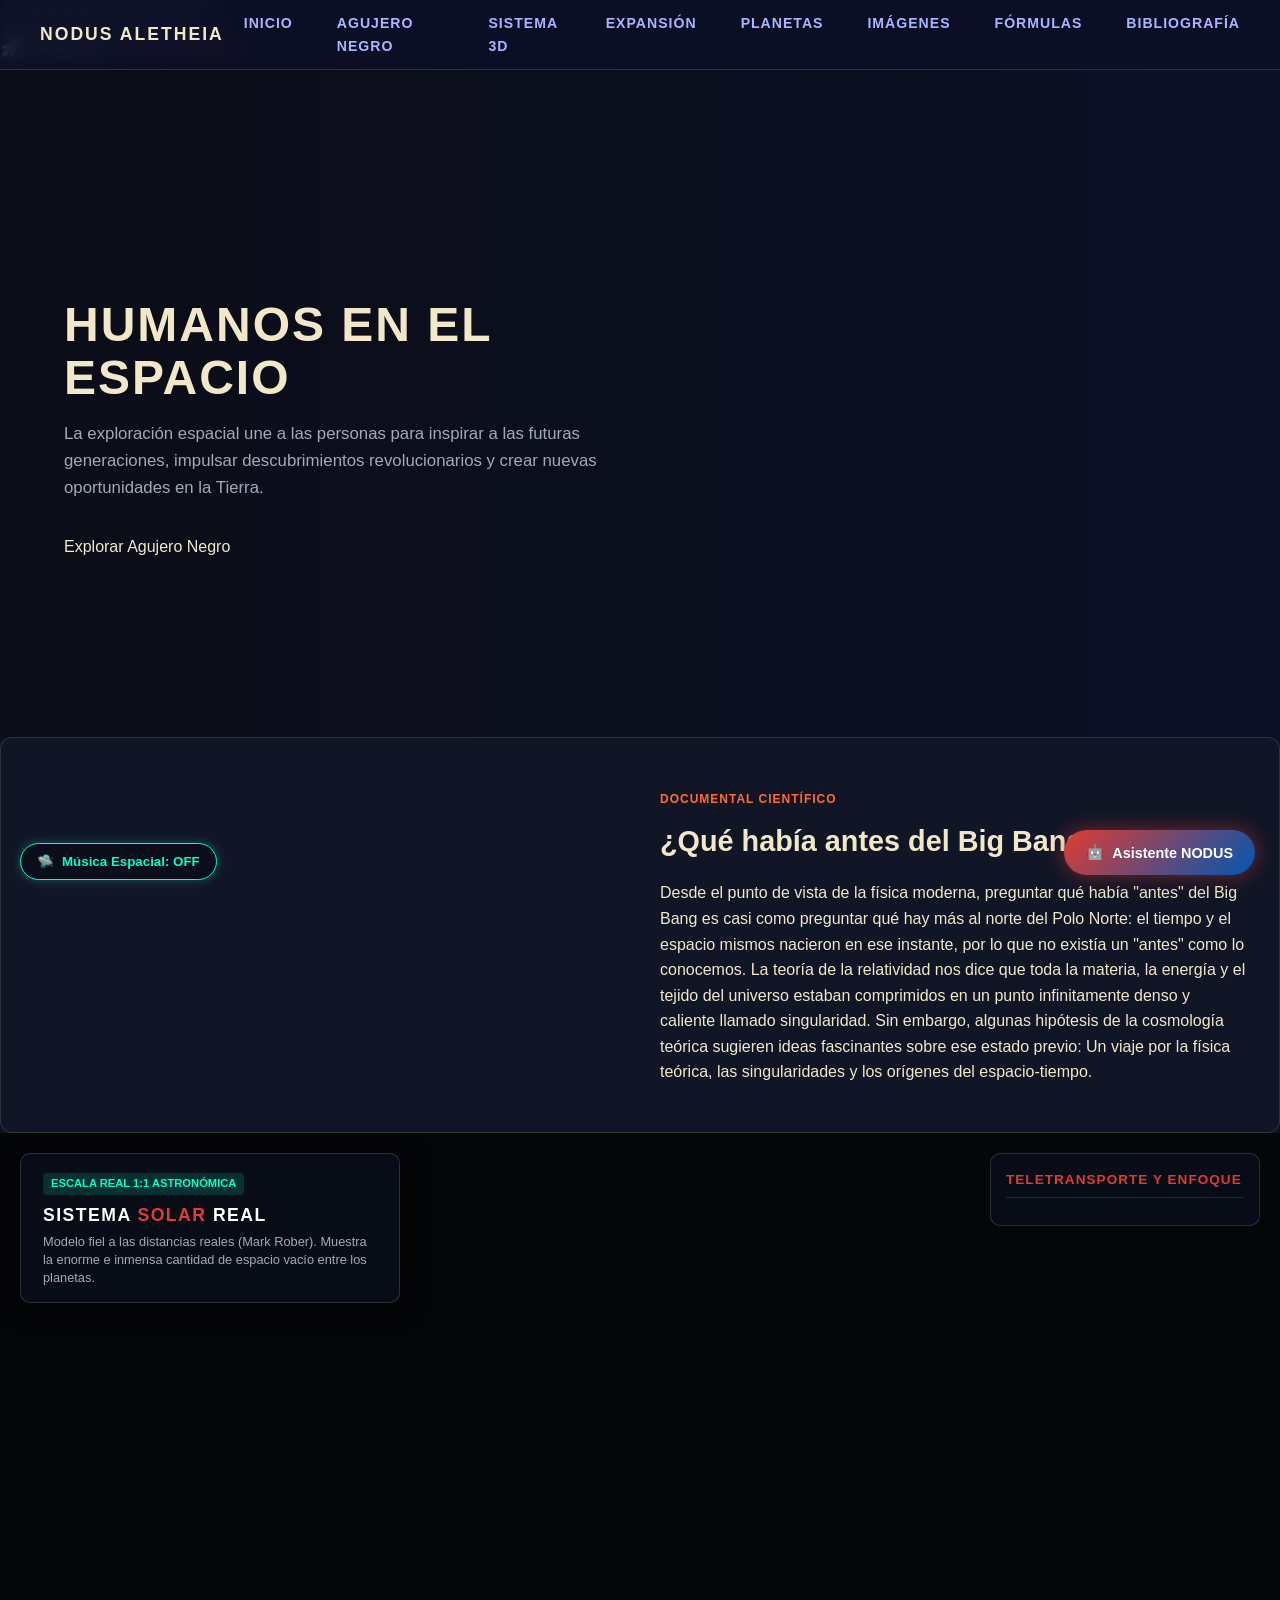
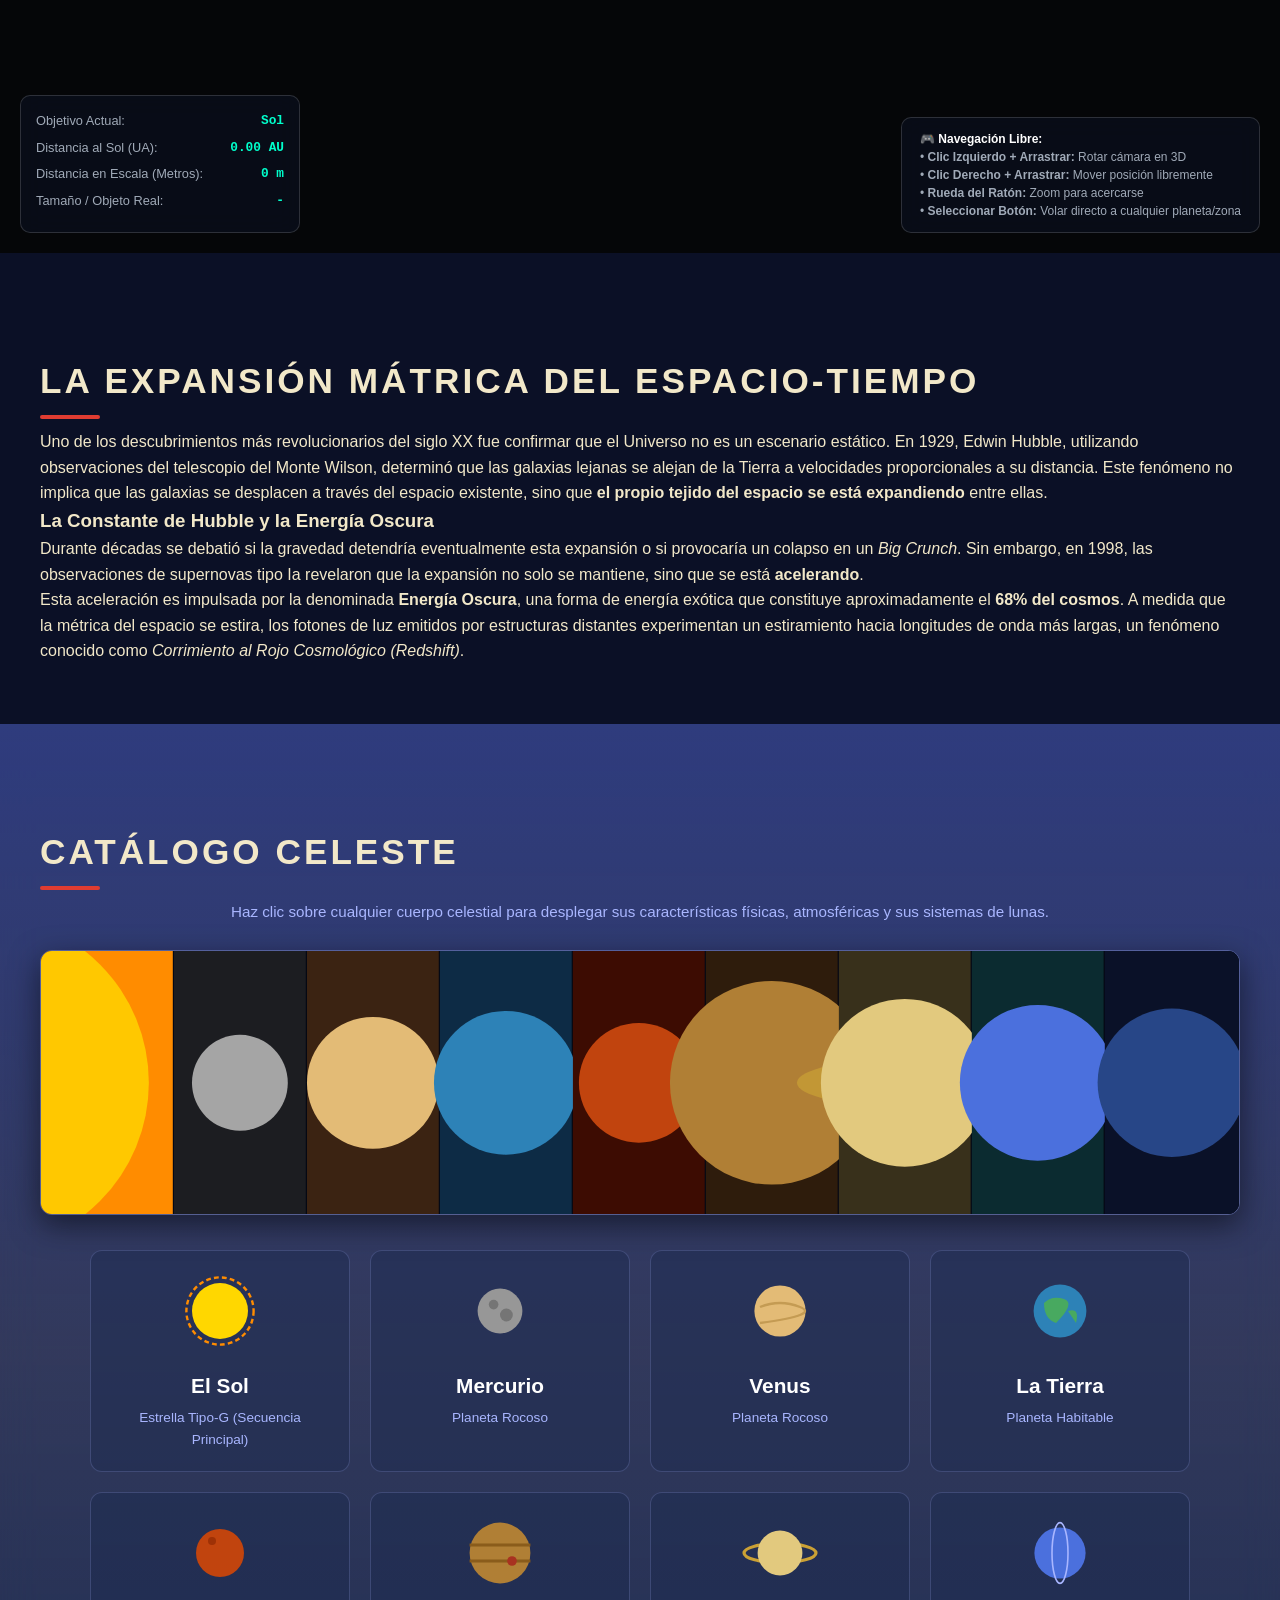
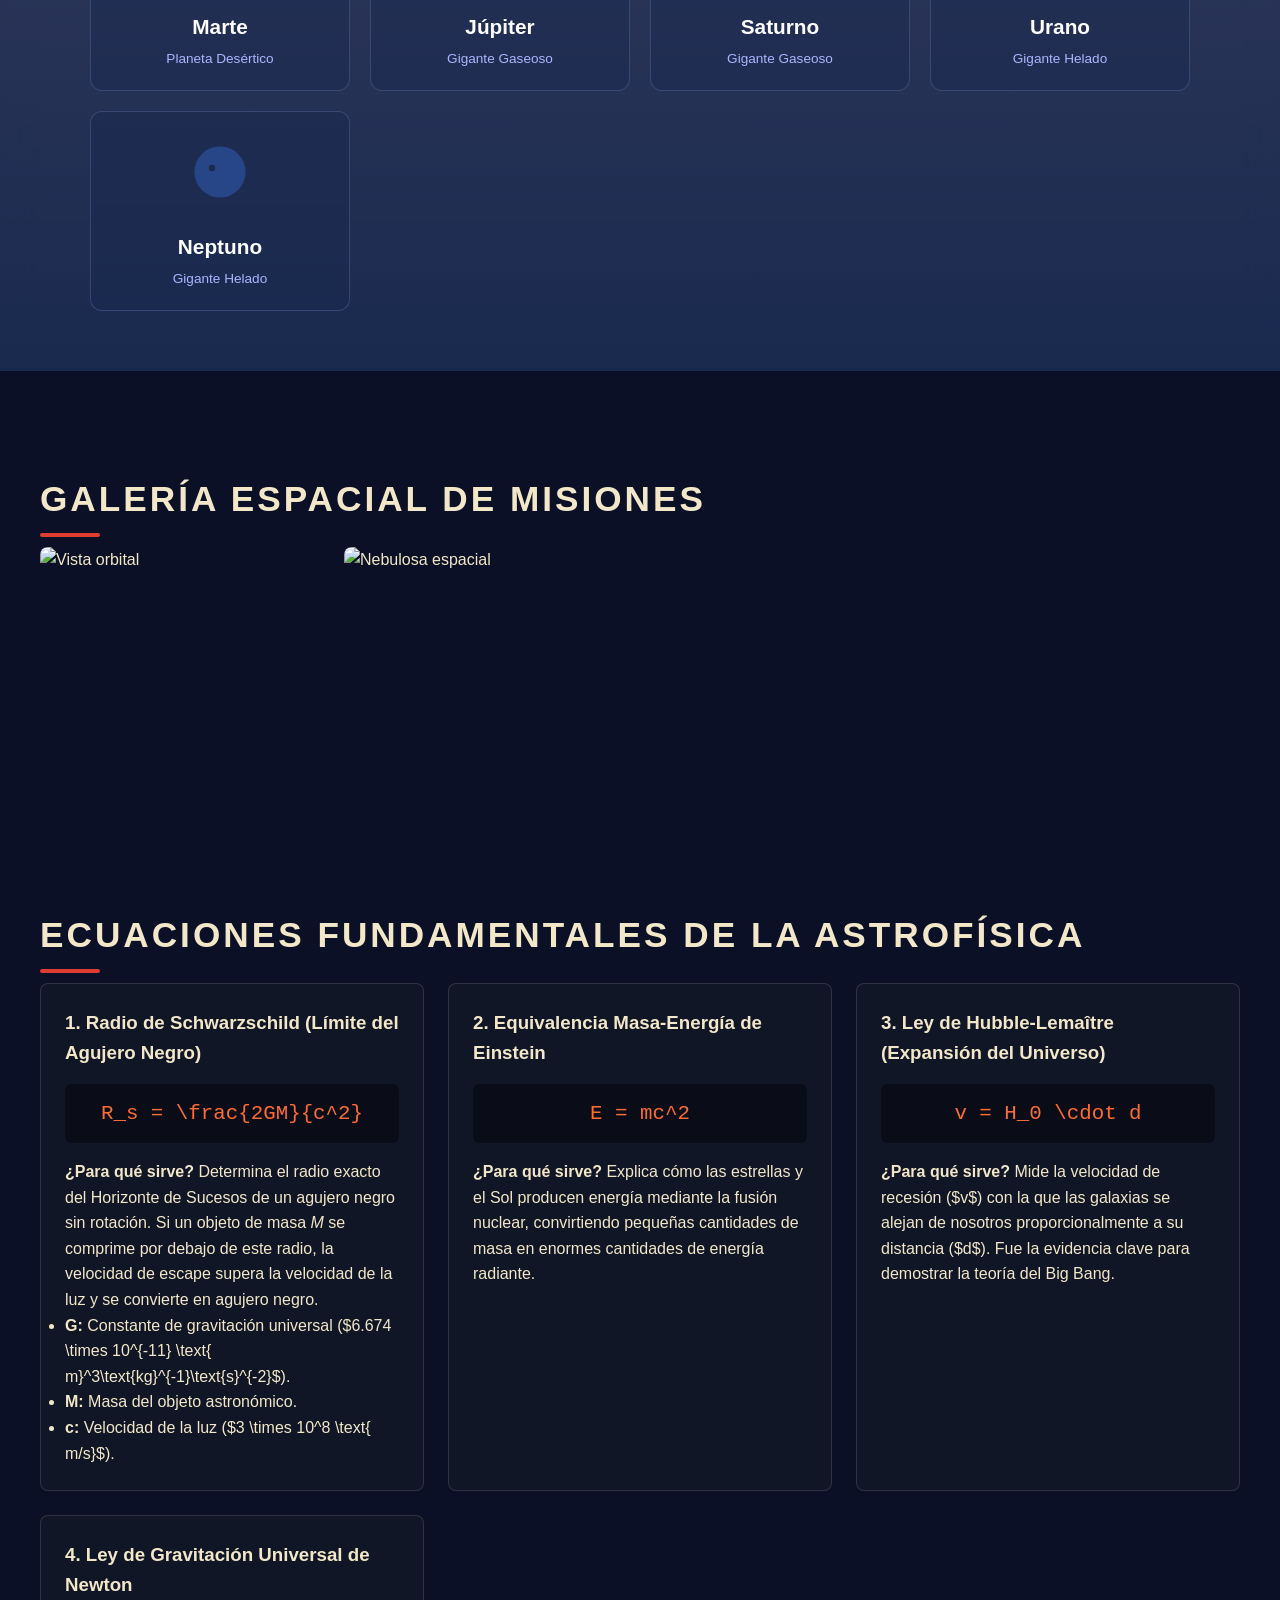
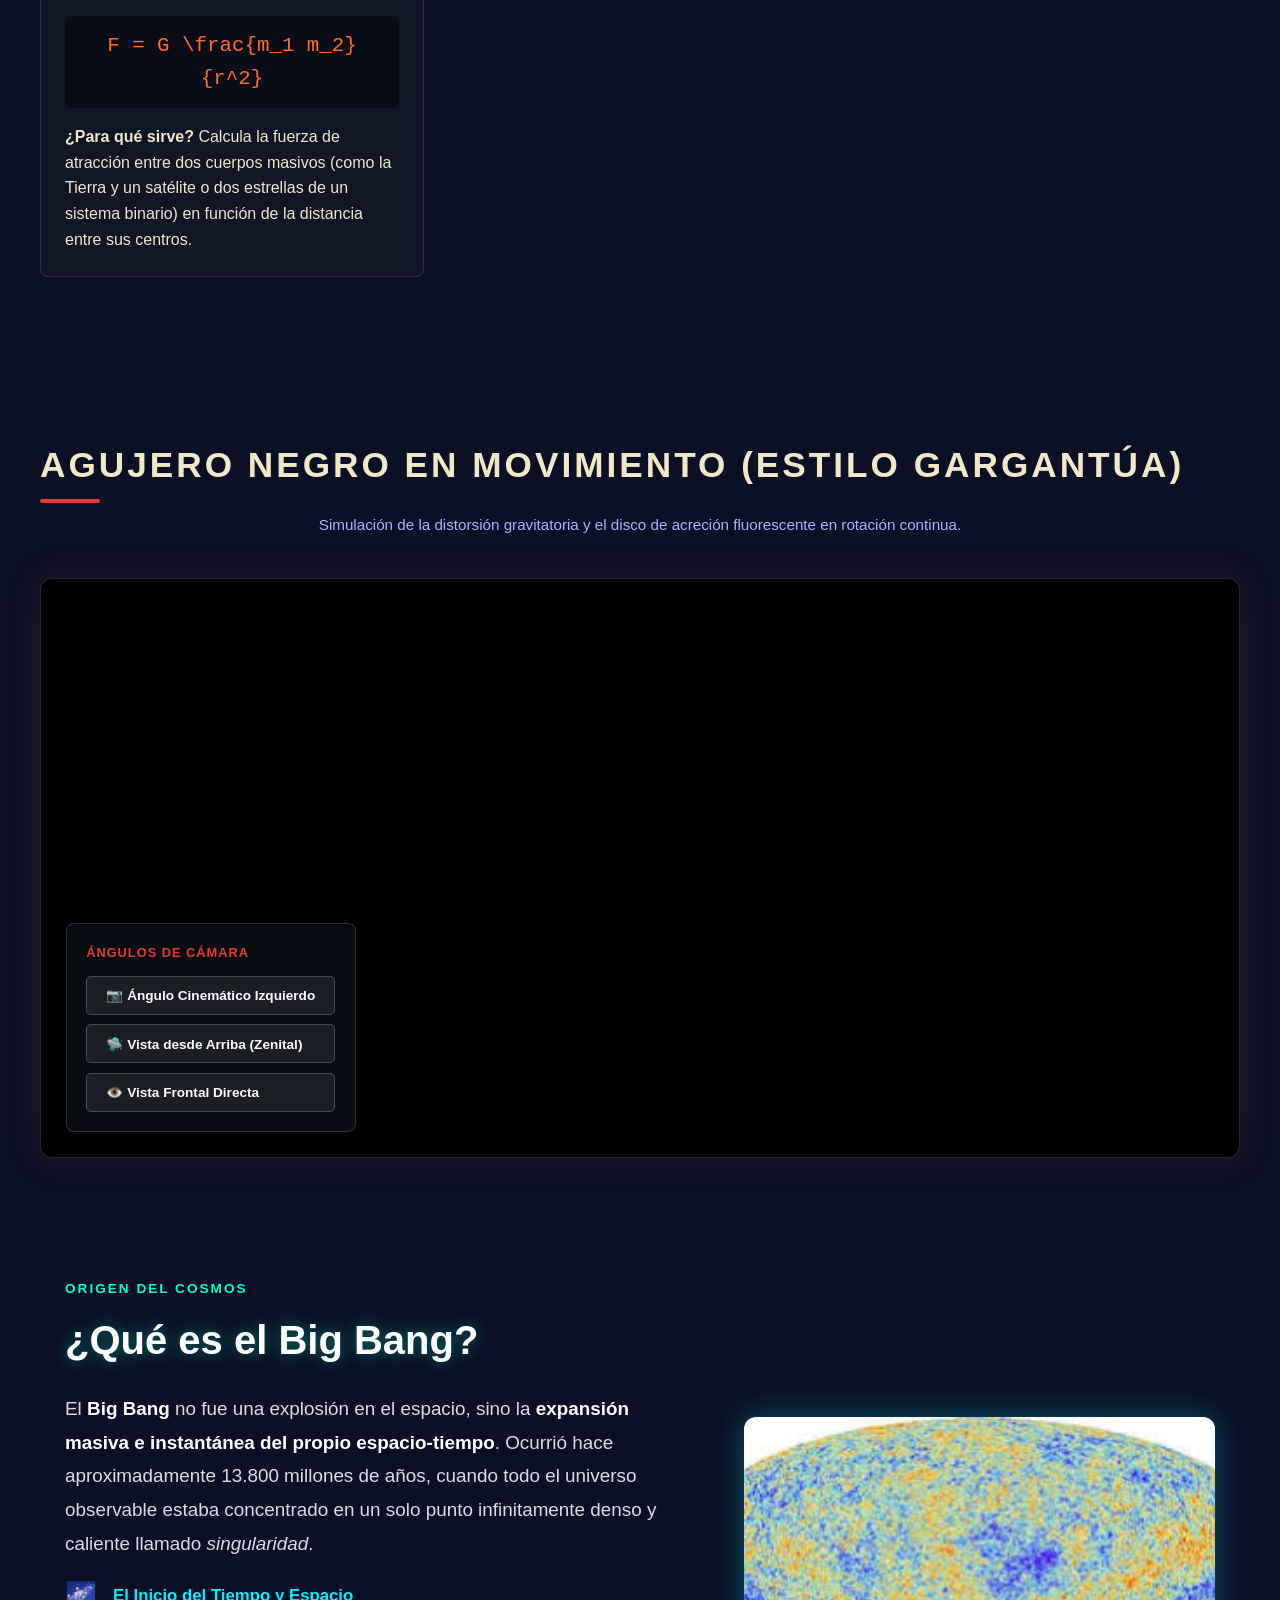
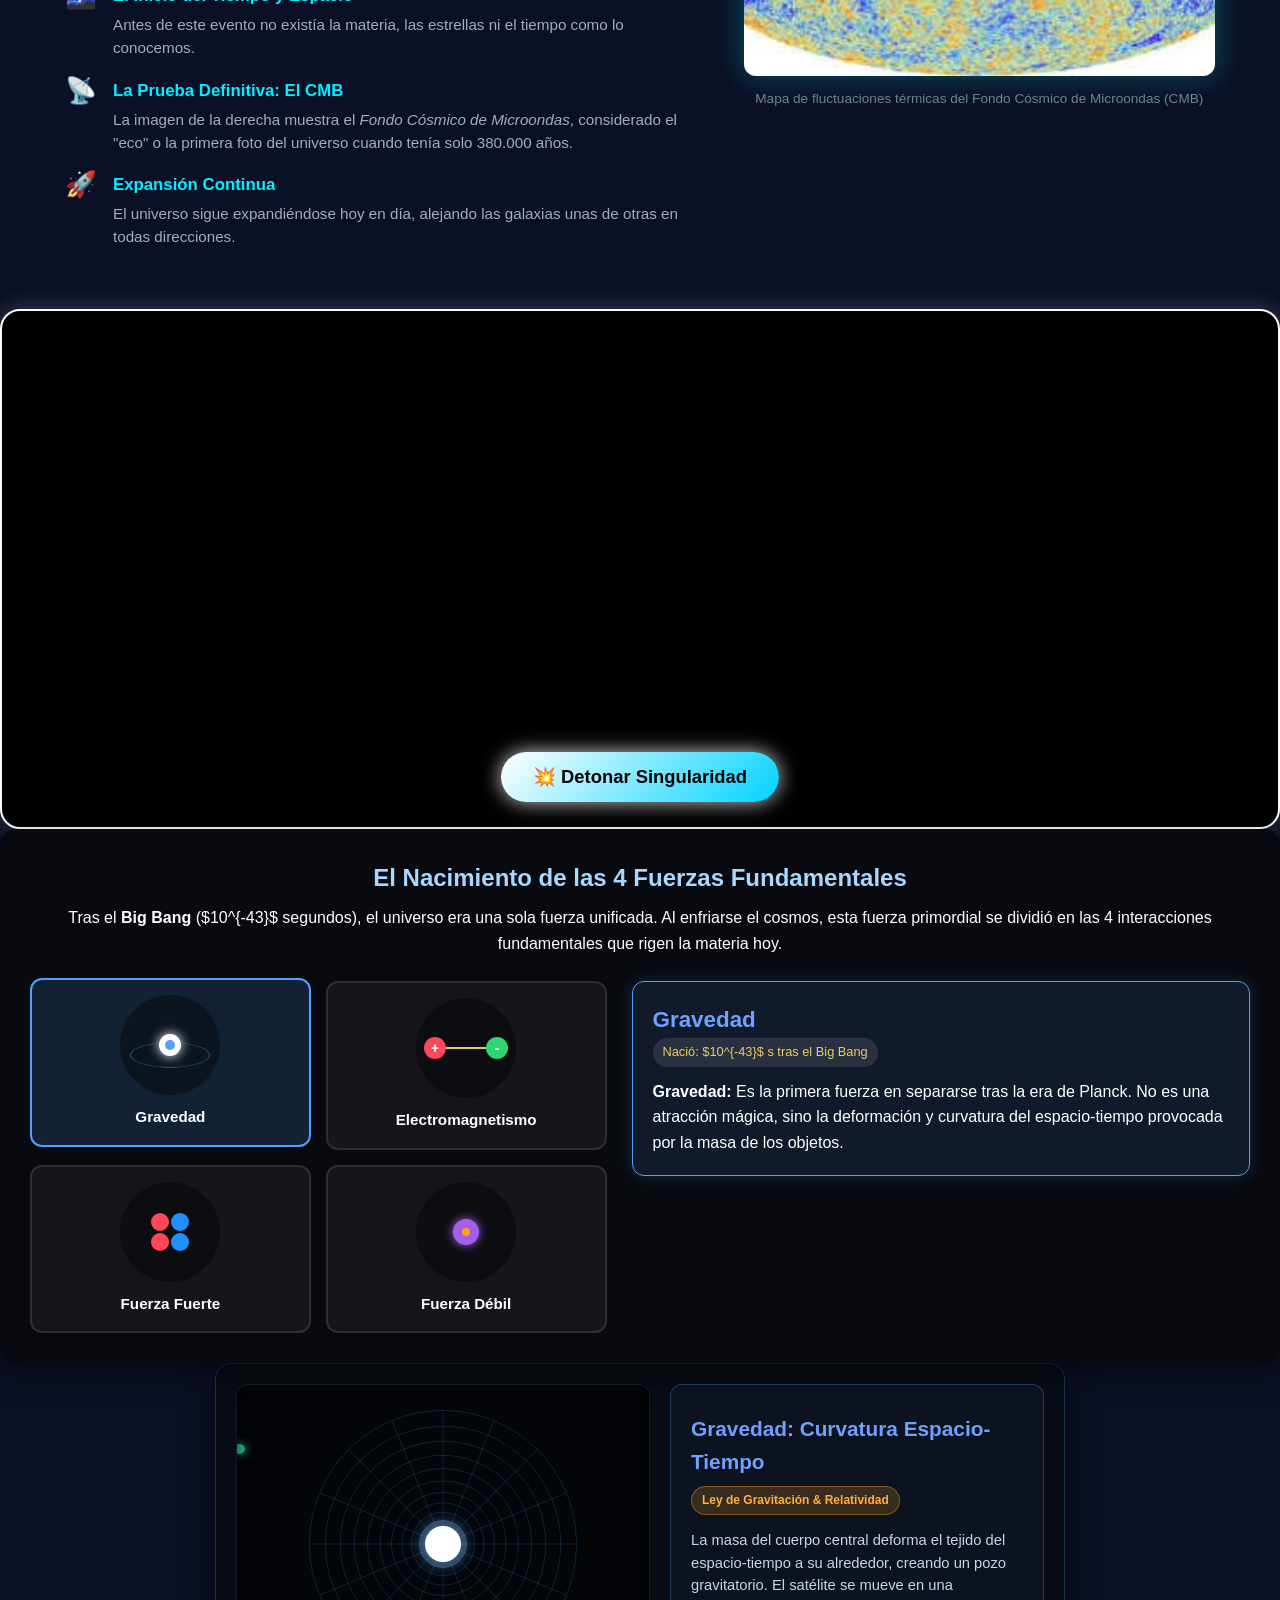
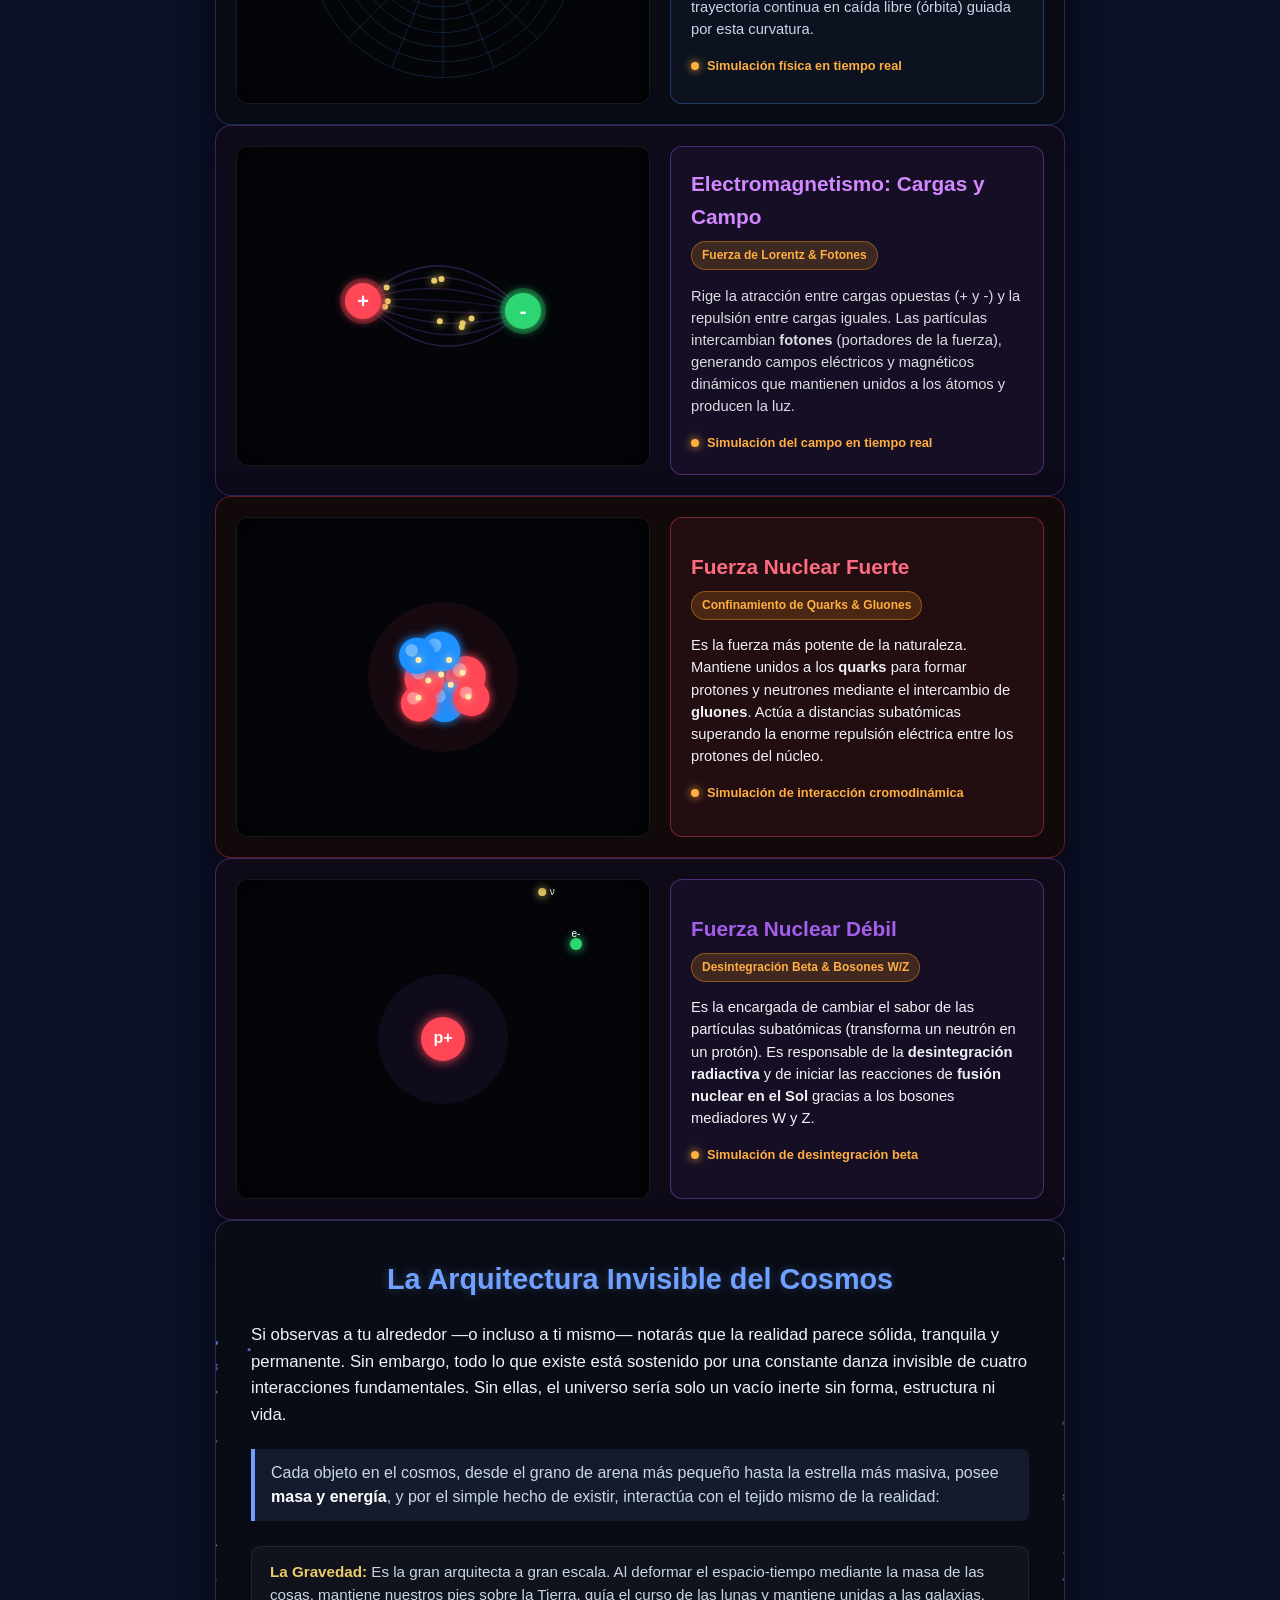
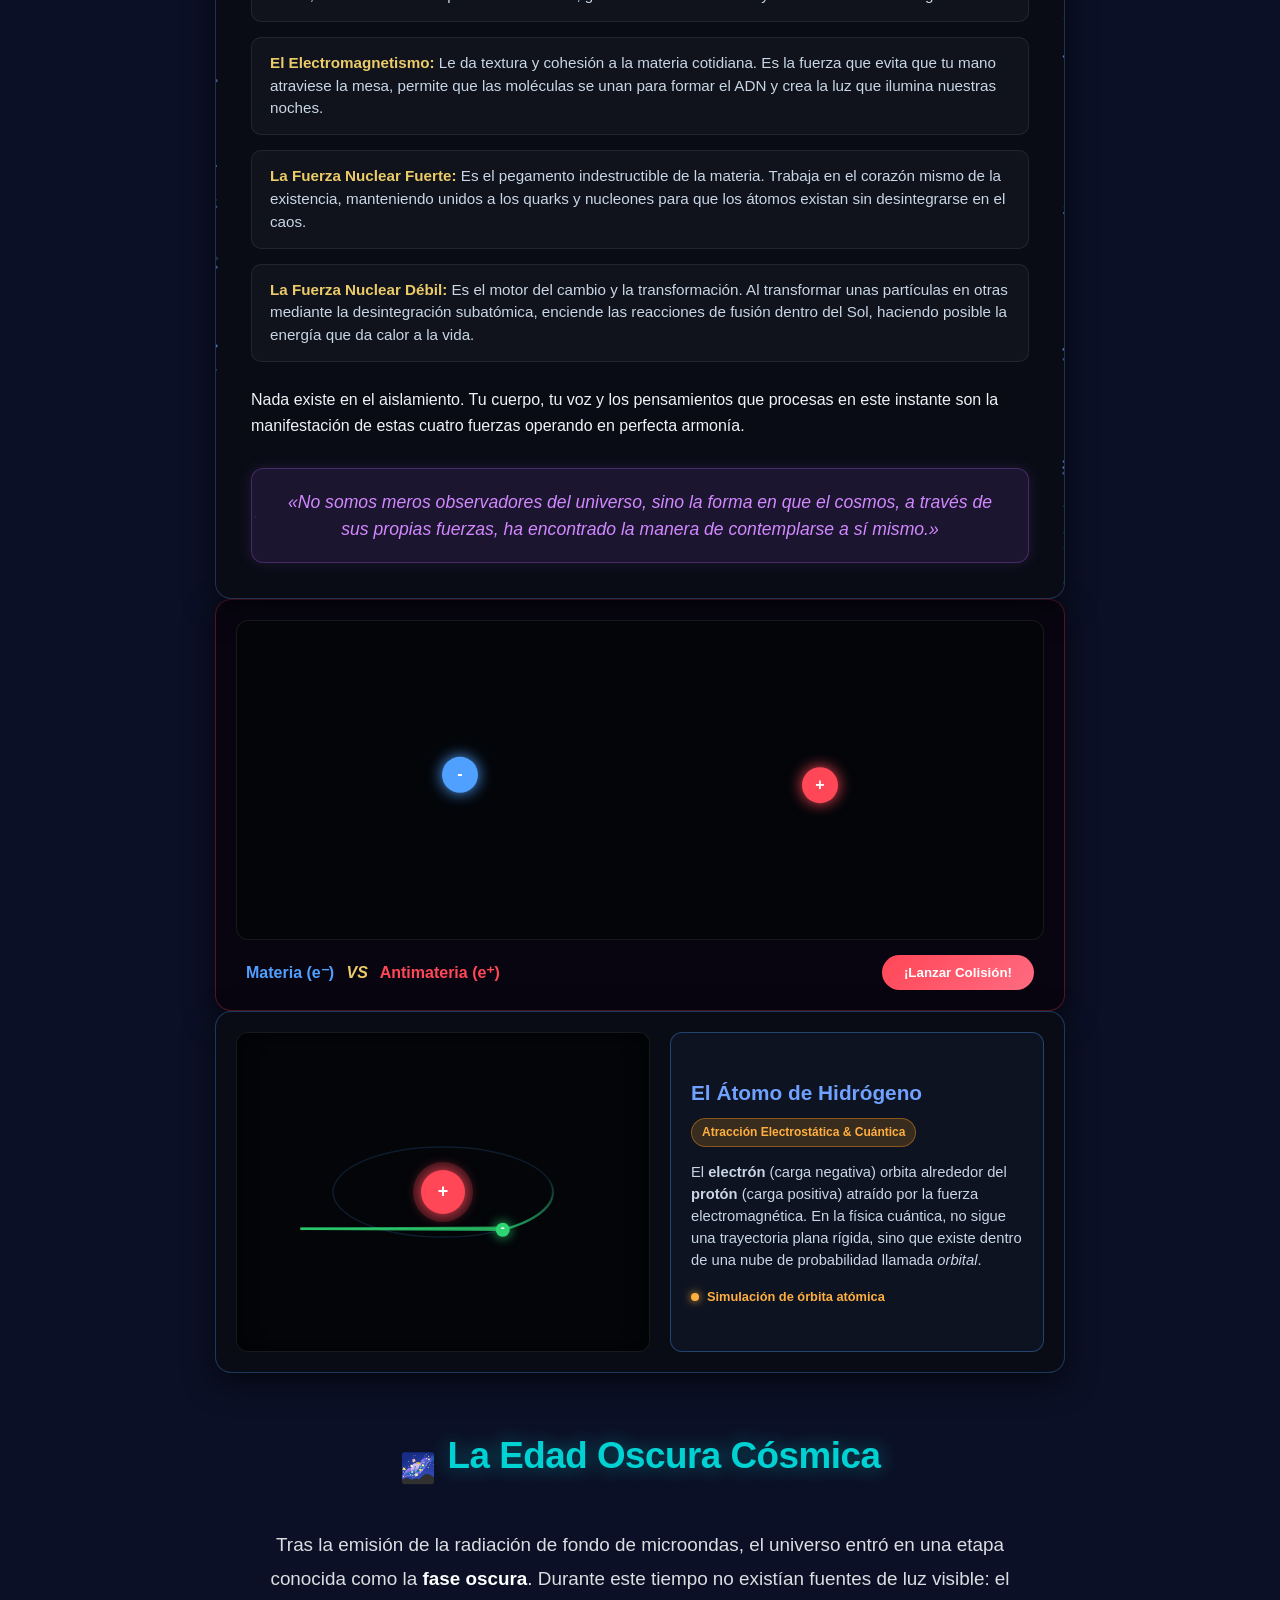
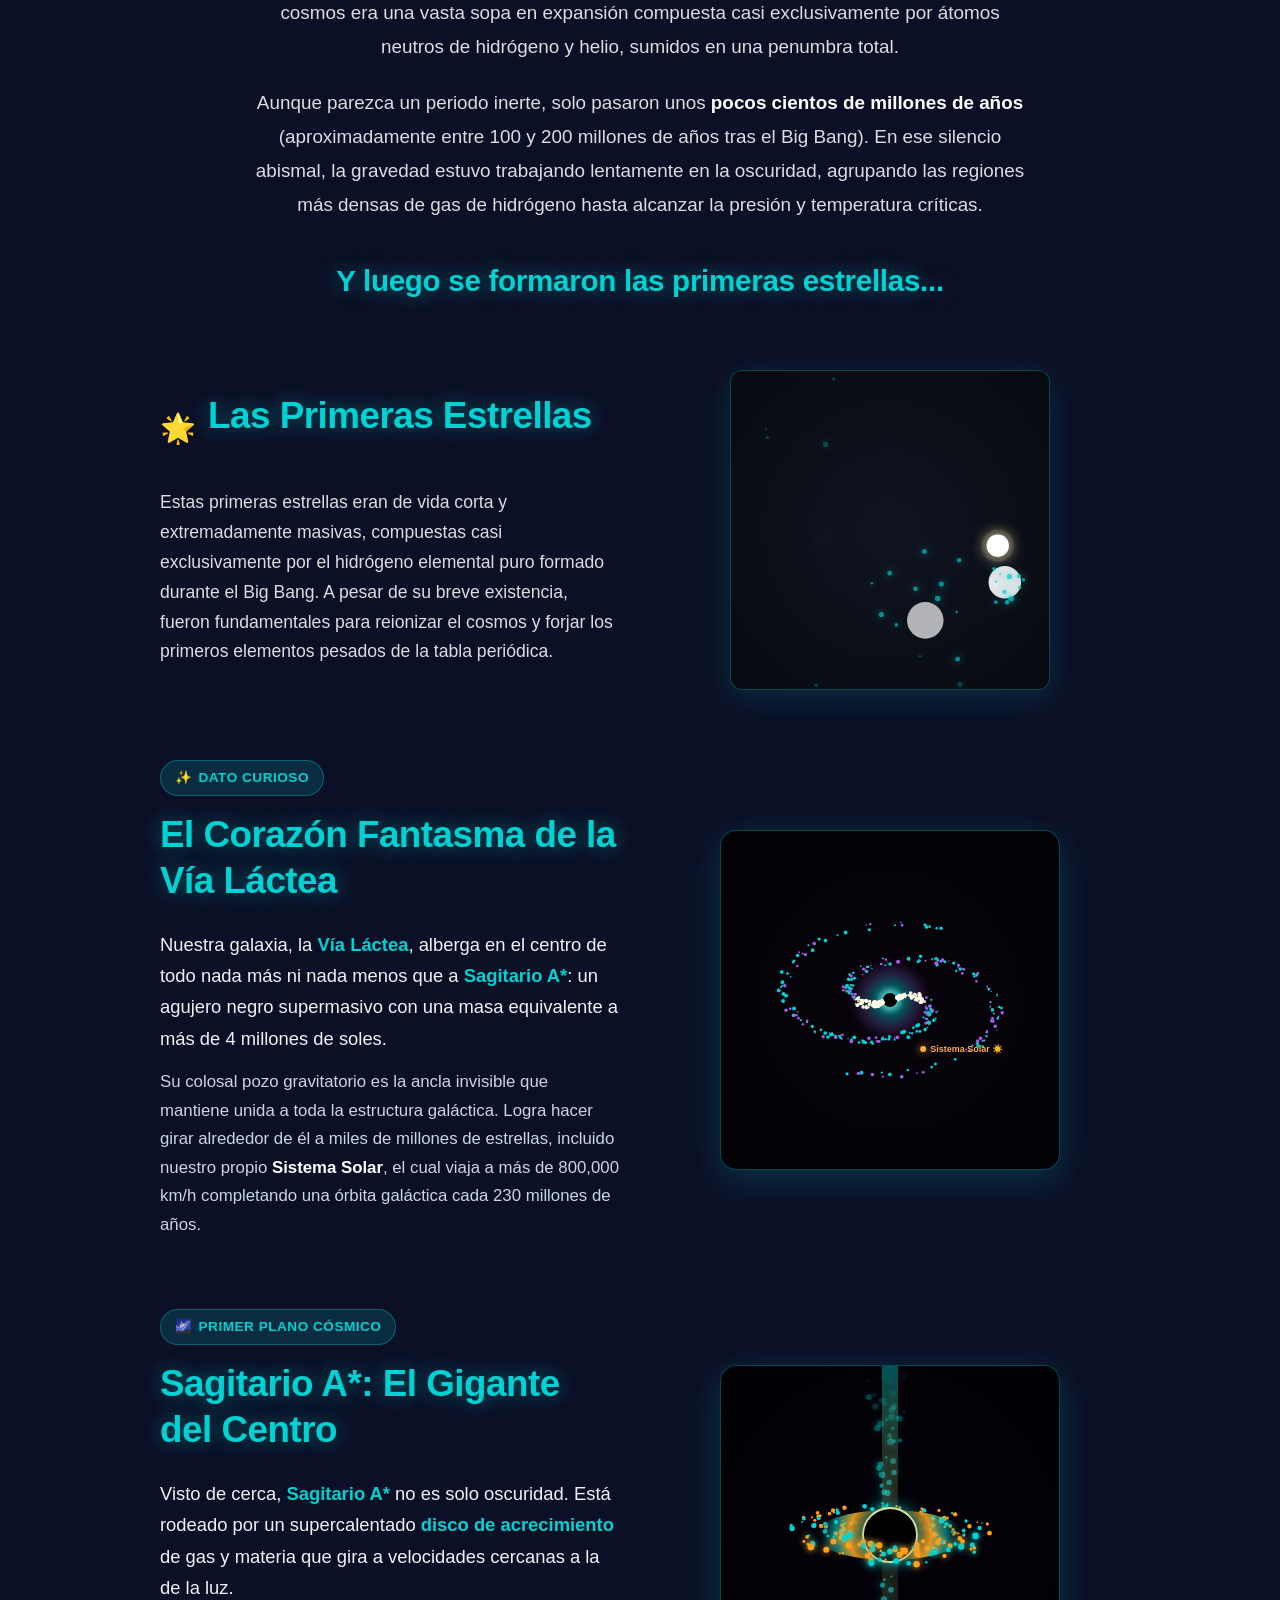
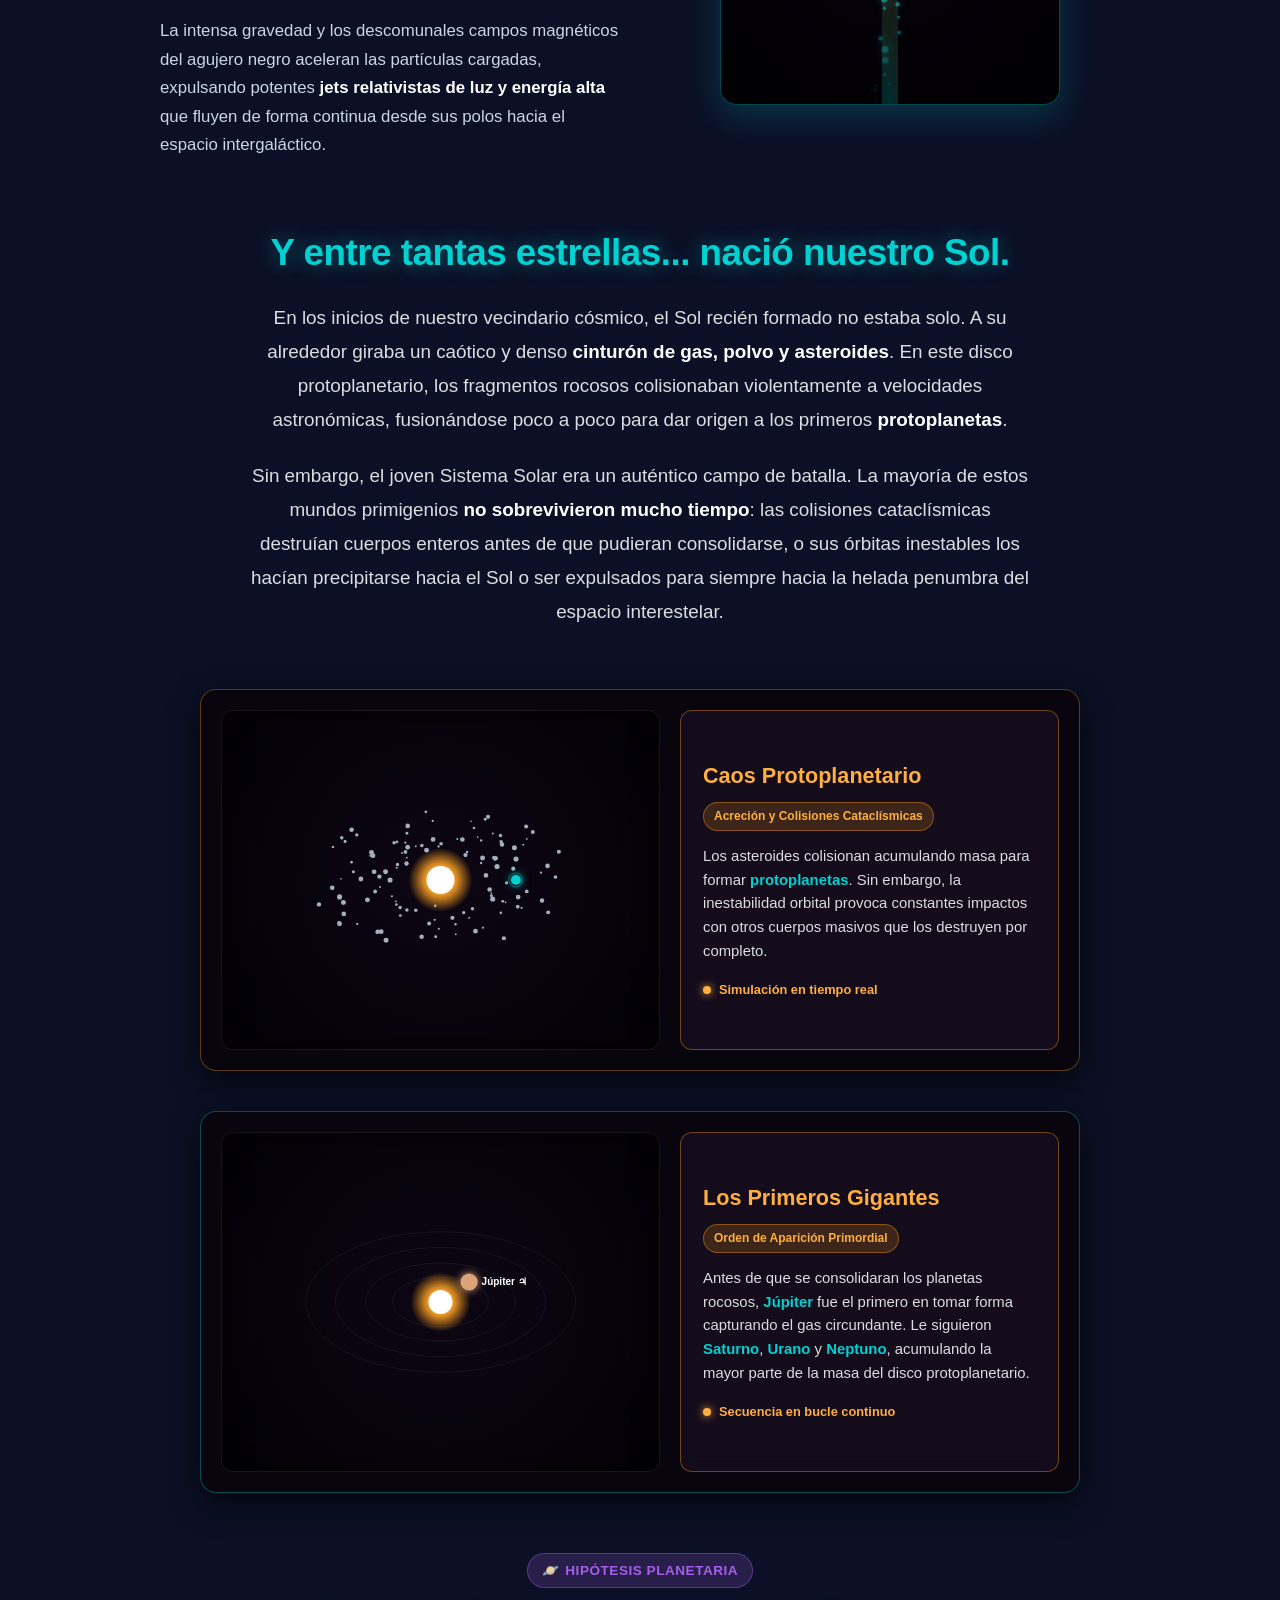
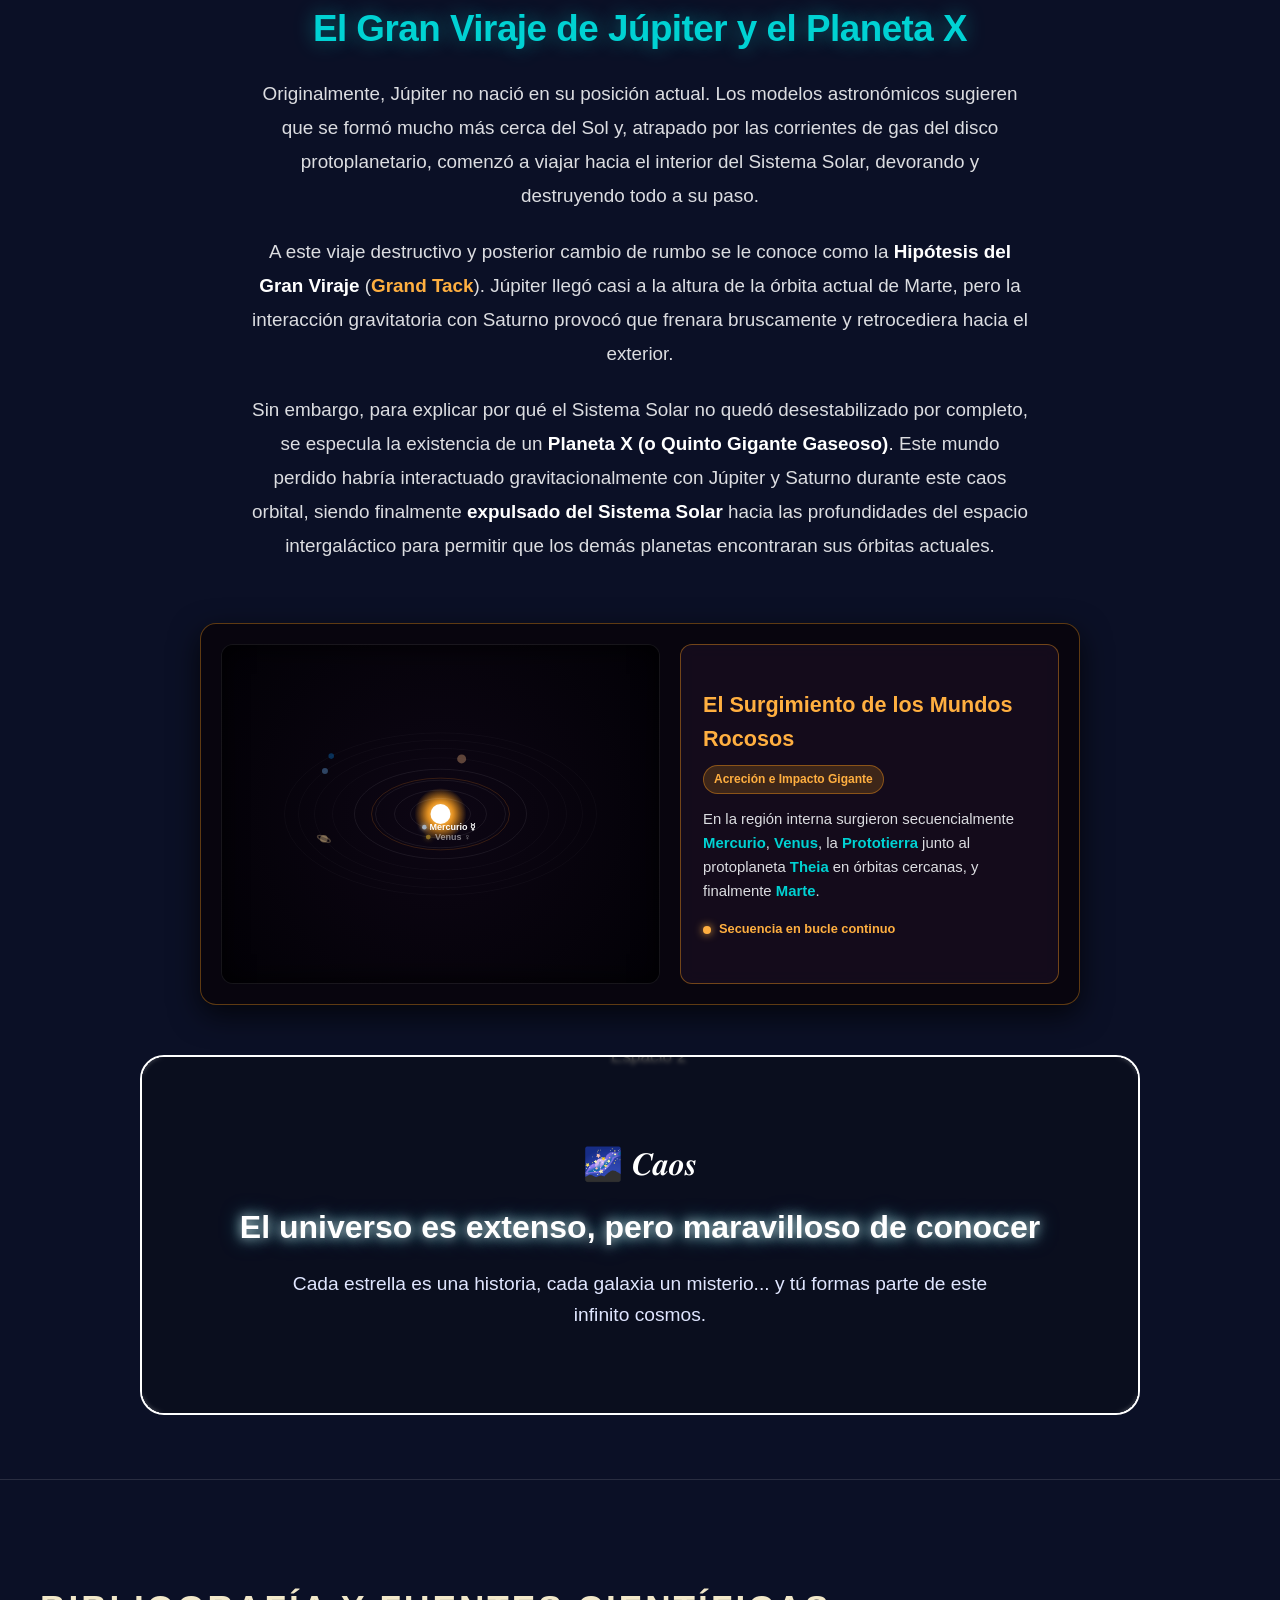
==== index.html @ 624ab4c7 "Add files via upload" ====
<!DOCTYPE html>
<html lang="es">
<head>
    <meta charset="UTF-8">
    <meta name="viewport" content="width=device-width, initial-scale=1.0">
    <title>Cosmos & Exploración del Sistema Solar | Universo Style</title>
    <link rel="stylesheet" href="style.css">
    
    <!-- Librerías Three.js para Simulaciones 3D -->
    <script src="https://cdnjs.cloudflare.com/ajax/libs/three.js/r128/three.min.js"></script>
    <script src="https://cdn.jsdelivr.net/npm/three@0.128.0/examples/js/controls/OrbitControls.js"></script>

    <style>
        /* Estilos integrados para la sección del Sistema Solar 3D a Escala */
        #sistema-solar-3d {
            position: relative;
            width: 100%;
            height: 80vh;
            background-color: #050608;
            overflow: hidden;
        }

        #webgl-container {
            width: 100%;
            height: 100%;
            position: absolute;
            top: 0;
            left: 0;
            z-index: 1;
        }

        .hud-header {
            position: absolute;
            top: 20px;
            left: 20px;
            z-index: 10;
            background: rgba(10, 14, 26, 0.88);
            backdrop-filter: blur(12px);
            border: 1px solid rgba(255, 255, 255, 0.15);
            padding: 15px 22px;
            border-radius: 10px;
            box-shadow: 0 0 30px rgba(0, 0, 0, 0.8);
            max-width: 380px;
        }

        .hud-header h2 {
            font-size: 1.1rem;
            font-weight: 800;
            letter-spacing: 1.5px;
            text-transform: uppercase;
            color: #fff;
            margin-bottom: 4px;
        }

        .hud-header h2 span {
            color: #e03c31;
        }

        .hud-header p {
            font-size: 0.8rem;
            color: #a0aab8;
            line-height: 1.4;
        }

        .nav-panel {
            position: absolute;
            top: 20px;
            right: 20px;
            z-index: 10;
            background: rgba(10, 14, 26, 0.88);
            backdrop-filter: blur(12px);
            border: 1px solid rgba(255, 255, 255, 0.15);
            padding: 15px;
            border-radius: 10px;
            width: 270px;
            max-height: calc(80vh - 60px);
            overflow-y: auto;
        }

        .nav-panel h3 {
            font-size: 0.85rem;
            text-transform: uppercase;
            letter-spacing: 1px;
            color: #e03c31;
            margin-bottom: 12px;
            border-bottom: 1px solid rgba(255,255,255,0.1);
            padding-bottom: 6px;
        }

        .target-btn-group {
            display: flex;
            flex-direction: column;
            gap: 6px;
        }

        .target-btn {
            background: rgba(255, 255, 255, 0.05);
            border: 1px solid rgba(255, 255, 255, 0.1);
            color: #e0e0e0;
            padding: 8px 12px;
            border-radius: 6px;
            font-size: 0.8rem;
            font-weight: 600;
            cursor: pointer;
            text-align: left;
            display: flex;
            justify-content: space-between;
            align-items: center;
            transition: all 0.2s ease;
        }

        .target-btn:hover {
            background: rgba(224, 60, 49, 0.2);
            border-color: #e03c31;
            color: #fff;
            transform: translateX(4px);
        }

        .target-btn.active {
            background: #e03c31;
            border-color: #e03c31;
            color: #fff;
        }

        .target-btn span.dist-tag {
            font-size: 0.7rem;
            color: #a0aab8;
            font-weight: 400;
        }

        .telemetry-panel {
            position: absolute;
            bottom: 20px;
            left: 20px;
            z-index: 10;
            background: rgba(10, 14, 26, 0.88);
            backdrop-filter: blur(12px);
            border: 1px solid rgba(255, 255, 255, 0.15);
            padding: 15px;
            border-radius: 10px;
            min-width: 280px;
        }

        .telemetry-item {
            display: flex;
            justify-content: space-between;
            font-size: 0.8rem;
            margin-bottom: 6px;
        }

        .telemetry-item label {
            color: #a0aab8;
        }

        .telemetry-item val {
            font-weight: 700;
            color: #00ffcc;
            font-family: monospace;
        }

        .controls-hint {
            position: absolute;
            bottom: 20px;
            right: 20px;
            z-index: 10;
            background: rgba(10, 14, 26, 0.88);
            backdrop-filter: blur(12px);
            border: 1px solid rgba(255, 255, 255, 0.15);
            padding: 12px 18px;
            border-radius: 10px;
            font-size: 0.75rem;
            color: #a0aab8;
            line-height: 1.5;
        }

        .controls-hint strong {
            color: #fff;
        }

        .scale-badge {
            display: inline-block;
            background: rgba(0, 255, 204, 0.15);
            color: #00ffcc;
            padding: 2px 8px;
            border-radius: 4px;
            font-size: 0.7rem;
            font-weight: bold;
            margin-bottom: 6px;
        }

        .nav-panel::-webkit-scrollbar { width: 5px; }
        .nav-panel::-webkit-scrollbar-thumb { background: rgba(260,255,255,1.00	); border-radius: 4px; }
    </style>
</head>


<!-- ASISTENTE IA EN VIVO CON VOZ - NODUS ALETHEIA -->
<style>
    /* Botón flotante de la IA */
    #ia-floating-btn {
        position: fixed;
        bottom: 25px;
        right: 25px;
        background: linear-gradient(135deg, #e03c31, #0056b3);
        color: #fff;
        border: none;
        border-radius: 50px;
        padding: 14px 22px;
        font-size: 0.9rem;
        font-weight: 700;
        cursor: pointer;
        box-shadow: 0 0 20px rgba(224, 60, 49, 0.5);
        z-index: 9999;
        display: flex;
        align-items: center;
        gap: 8px;
        transition: transform 0.2s ease, box-shadow 0.2s ease;
    }
    #ia-floating-btn:hover {
        transform: scale(1.05);
        box-shadow: 0 0 30px rgba(0, 86, 179, 0.8);
    }

    /* Ventana del Chat IA */
    #ia-chat-modal {
        display: none;
        position: fixed;
        bottom: 90px;
        right: 25px;
        width: 350px;
        height: 480px;
        background: rgba(10, 14, 26, 0.95);
        backdrop-filter: blur(15px);
        border: 1px solid rgba(255, 255, 255, 0.2);
        border-radius: 16px;
        box-shadow: 0 10px 40px rgba(0, 0, 0, 0.9);
        z-index: 9999;
        flex-direction: column;
        overflow: hidden;
        font-family: system-ui, -apple-system, sans-serif;
    }

    .ia-header {
        background: rgba(255, 255, 255, 0.05);
        padding: 12px 16px;
        border-bottom: 1px solid rgba(255, 255, 255, 0.1);
        display: flex;
        justify-content: space-between;
        align-items: center;
        color: #fff;
        font-weight: bold;
        font-size: 0.9rem;
    }

    .ia-close-btn {
        background: none;
        border: none;
        color: #a0aab8;
        font-size: 1.2rem;
        cursor: pointer;
    }

    .ia-messages {
        flex: 1;
        padding: 15px;
        overflow-y: auto;
        display: flex;
        flex-direction: column;
        gap: 10px;
    }

    .ia-msg {
        max-width: 85%;
        padding: 10px 14px;
        border-radius: 12px;
        font-size: 0.85rem;
        line-height: 1.4;
    }

    .ia-msg.bot {
        background: rgba(224, 60, 49, 0.2);
        border: 1px solid rgba(224, 60, 49, 0.4);
        color: #e0e0e0;
        align-self: flex-start;
    }

    .ia-msg.user {
        background: rgba(0, 150, 255, 0.3);
        border: 1px solid rgba(0, 150, 255, 0.5);
        color: #fff;
        align-self: flex-end;
    }

    .ia-input-container {
        padding: 10px;
        border-top: 1px solid rgba(255, 255, 255, 0.1);
        display: flex;
        gap: 8px;
    }

    .ia-input-container input {
        flex: 1;
        background: rgba(255, 255, 255, 0.08);
        border: 1px solid rgba(255, 255, 255, 0.2);
        border-radius: 20px;
        padding: 8px 14px;
        color: #fff;
        font-size: 0.85rem;
        outline: none;
    }

    .ia-input-container button {
        background: #e03c31;
        border: none;
        color: white;
        border-radius: 50%;
        width: 34px;
        height: 34px;
        cursor: pointer;
        display: flex;
        align-items: center;
        justify-content: center;
    }
</style>

<!-- ESTRUCTURA DE LA VENTANA -->
<button id="ia-floating-btn" onclick="toggleIAChat()">
    <span>🤖</span> Asistente NODUS
</button>

<div id="ia-chat-modal">
    <div class="ia-header">
        <span>🤖 Asistente Nodus Aletheia</span>
        <button class="ia-close-btn" onclick="toggleIAChat()">✕</button>
    </div>
    <div class="ia-messages" id="ia-messages-container">
        <div class="ia-msg bot">
            ¡Hola! Soy la IA de Nodus Aletheia. ¿Qué deseas saber sobre el cosmos, los agujeros negros o el sistema solar? Te responderé y te lo leeré en voz alta si no deseas leer.
        </div>
    </div>
    <div class="ia-input-container">
        <input type="text" id="ia-user-input" placeholder="Pregúntame algo..." onkeypress="handleIAKeyPress(event)">
        <button onclick="sendIAMessage()">➤</button>
    </div>
</div>

<!-- LÓGICA DE LA IA EXPANDIDA Y CORREGIDA -->

<script>

    // Base de conocimiento completa para Nodus Aletheia

    const conocimientoIA = [

        {

            claves: ["hola", "buenos dias", "buenas tardes", "quien eres", "ayuda"],

            respuesta: "¡Saludos, explorador! Soy la Inteligencia Artificial de Nodus Aletheia. Puedo explicarte detalles sobre el Sol, todos los planetas del Sistema Solar, sus lunas más importantes, agujeros negros, la expansión del cosmos y las ecuaciones de nuestro portal."

        },

        // --- ESTRELLA Y PLANETAS ---

        {

            claves: ["sol", "estrella central"],

            respuesta: "El Sol es una estrella de tipo espectral G2V que contiene el 99,86% de toda la masa del Sistema Solar. Su núcleo alcanza temperaturas de 15 millones de grados Celsius, donde la fusión nuclear transforma hidrógeno en helio generando la luz y energía que sustentan la vida."

        },

        {

            claves: ["mercurio"],

            respuesta: "Mercurio es el planeta más cercano al Sol y el más pequeño del Sistema Solar. Carece de una atmósfera significativa, lo que provoca temperaturas extremas que oscilan entre los 430°C durante el día y los -180°C durante la noche. No posee lunas."

        },

        {

            claves: ["venus"],

            respuesta: "Venus es el segundo planeta y el más caliente del Sistema Solar debido a un voraz efecto invernadero provocado por su densa atmósfera de dióxido de carbono. Su temperatura media es de 465°C y gira en sentido retrógrado. Tampoco posee lunas."

        },

        {

            claves: ["tierra", "nuestro planeta"],

            respuesta: "La Tierra es el tercer planeta del Sistema Solar y el único mundo conocido que alberga vida. Posee un escudo magnético protector, agua líquida en superficie y una atmósfera rica en nitrógeno y oxígeno. Su único satélite natural es la Luna."

        },

        {

            claves: ["marte", "planeta rojo"],

            respuesta: "Marte es el cuarto planeta, conocido por su característico color rojizo debido al óxido de hierro en su superficie. Alberga el Monte Olimpo, el volcán más grande del Sistema Solar. Posee dos pequeñas lunas irregulares: Fobos y Deimos."

        },

        {

            claves: ["jupiter", "gigante gaseoso"],

            respuesta: "Júpiter es el planeta más grande del Sistema Solar, formado principalmente por hidrógeno y helio. Es famoso por la Gran Mancha Roja, una tormenta colosal más grande que la Tierra, y cuenta con un sistema de más de 90 lunas, destacando las cuatro lunas galileanas: Ío, Europa, Gánimedes y Calisto."

        },

        {

            claves: ["saturno", "anillos"],

            respuesta: "Saturno es el sexto planeta, célebre por su brillante y complejo sistema de anillos compuesto de hielo y roca. Posee más de 100 lunas, siendo Titán la más grande (con una densa atmósfera y lagos de metano) y Encelado, un mundo helado con géiseres oceánicos."

        },

        {

            claves: ["urano", "gigante helado"],

            respuesta: "Urano es un gigante helado caracterizado por rotar prácticamente 'de lado', con una inclinación axial de 98 grados. Su atmósfera contiene metano, lo que le otorga un tono azul verdoso. Entre sus lunas principales destacan Titania, Oberón, Umbriel, Ariel y Miranda."

        },

        {

            claves: ["neptuno", "ultimo planeta"],

            respuesta: "Neptuno es el planeta más distante del Sistema Solar, conocido por sus vientos supersónicos que alcanzan más de 2.000 km/h y su color azul intenso. Posee 16 lunas conocidas, siendo Tritón la más importante, la cual gira en órbita retrógrada y presenta criovolcanes de nitrógeno."

        },

        // --- LUNAS PRINCIPALES ---

        {

            claves: ["luna", "la luna", "selene"],

            respuesta: "La Luna es el único satélite natural de la Tierra. Se encuentra a 384.400 km de distancia y regula las mareas terrestres mediante su atracción gravitatoria. Su superficie está cubierta de cráteres de impacto y mares de basalto volcánico seco."

        },

        {

            claves: ["io", "ío"],

            respuesta: "Ío es una de las cuatro lunas galileanas de Júpiter y el cuerpo con mayor actividad volcánica de todo el Sistema Solar. Sus cientos de volcanes activos son alimentados por las intensas fuerzas de marea gravitacionales que ejercen Júpiter y sus lunas vecinas."

        },

        {

            claves: ["europa"],

            respuesta: "Europa es la luna helada de Júpiter. Su corteza de hielo liso oculta un colosal océano global de agua líquida bajo la superficie, el cual contiene el doble de agua que todos los océanos de la Tierra juntos, convirtiéndola en un objetivo prioritario en la búsqueda de vida extraterrestre."

        },

        {

            claves: ["ganimedes", "ganímedes"],

            respuesta: "Gánimedes es la luna más grande de Júpiter y de todo el Sistema Solar (incluso supera en tamaño al planeta Mercurio). Es el único satélite conocido que posee su propio campo magnético interno."

        },

        {

            claves: ["calisto"],

            respuesta: "Calisto es la segunda luna más grande de Júpiter y uno de los objetos con la superficie más antigua y plagada de cráteres del Sistema Solar, mostrando muy poca actividad geológica interna desde su formación."

        },

        {

            claves: ["fobos", "deimos", "lunas de marte"],

            respuesta: "Fobos y Deimos son las dos pequeñas lunas de Marte. Tienen formas irregulares y la comunidad científica cree que son asteroides capturados por la gravedad marciana en el pasado."

        },

        {

            claves: ["titan", "encelado", "lunas de saturno"],

            respuesta: "Entre las lunas de Saturno destacan Titán, el único satélite con una atmósfera densa y ríos de metano líquido, y Encelado, que posee un océano subterráneo que expulsa géiseres de agua al espacio."

        },

        {

            claves: ["triton", "lunas de neptuno"],

            respuesta: "Tritón es la luna más grande de Neptuno. Posee una órbita retrógrada (gira en sentido contrario a la rotación del planeta) y presenta criovolcanismo que expulsa nitrógeno líquido hacia su delgada atmósfera."

        },

        // --- COSMOLOGÍA Y SECCIONES WEB ---

        {

            claves: ["big bang", "origen", "inicio del universo"],

            respuesta: "El Big Bang es la teoría sobre el origen del universo hace 13.800 millones de años, donde todo el espacio y la materia surgieron a partir de una singularidad de densidad y temperatura infinitas."

        },

        {

            claves: ["nebulosa", "nebulosas", "polvo estelar", "criadero estelar"],

            respuesta: "Las nebulosas son colosales nubes compuestas por gas, principalmente hidrógeno y helio, y polvo cósmico. Son consideradas los 'criaderos estelares' del universo, ya que en su interior la gravedad colapsa el material para dar nacimiento a nuevas estrellas y sistemas planetarios."

        },

        {

            claves: ["expansion", "energia oscura", "hubble"],

            respuesta: "La expansión del universo es el estiramiento continuo del espacio guiado por la Energía Oscura y cuantificado mediante la constante de Hubble."

        },

        {

            claves: ["agujero negro", "gargantua", "horizonte de eventos"],

            respuesta: "Un agujero negro es una región con una gravedad tan extrema que ni la luz puede escapar. En Nodus Aletheia puedes interactuar con una simulación 3D de Gargantúa."

        },

        {

            claves: ["formula", "formulas", "ecuacion", "relatividad"],

            respuesta: "Nuestra sección de Fórmulas analiza ecuaciones como la Relatividad General de Einstein, el Radio de Schwarzschild y la Ley de Gravitación Universal de Newton."

        },

        {

            claves: ["imagenes", "galeria", "fotos", "hubble", "webb"],

            respuesta: "La Galería de Imágenes recopila fotografías capturadas por los telescopios James Webb, Hubble y las misiones interplanetarias de la NASA y la ESA."

        },

        {

            claves: ["biografia", "bibliografia", "fuentes", "hawking"],

            respuesta: "La Bibliografía contiene nuestras fuentes oficiales: portales de la NASA, ESA, el Telescopio del Horizonte de Eventos y publicaciones de Stephen Hawking."

        },

        {

            claves: ["cinturon de asteroides", "cinturón de asteroides", "asteroides"],

            respuesta: "El Cinturón de Asteroides es una región del Sistema Solar ubicada entre las órbitas de Marte y Júpiter. Alberga millones de cuerpos rocosos y metálicos, remanentes de la formación del sistema planetario que no pudieron consolidarse como planeta debido a la gigantesca influencia gravitatoria de Júpiter."

        },

        {

            claves: ["cinturon de kuiper", "cinturón de kuiper", "pluton", "plutón", "transneptuniano"],

            respuesta: "El Cinturón de Kuiper es un vasto disco de objetos helados situado más allá de la órbita de Neptuno. Es el hogar de planetas enanos como Plutón, Eris, Haumea y Makemake, así como de cometas de periodo corto compuestas por agua, metano y amoníaco congelados."

        },

        {

            claves: ["nube de oort", "limite del sistema solar", "cometas lejanos"],

            respuesta: "La Nube de Oort es una gigantesca e hipotética esfera teórica compuesta por miles de millones de objetos helados que rodea exteriormente al Sistema Solar a casi un año luz del Sol. Se considera el límite gravitacional de nuestro sistema y el origen de los cometas de largo periodo."

        },

        {

            claves: ["zona ricitos de oro", "ricitos de oro", "zona habitable", "habitabilidad"],

            respuesta: "La Zona Ricitos de Oro o Zona Habitable es la región alrededor de una estrella donde la distancia y la temperatura permiten que un planeta rocoso albergue agua en estado líquido en su superficie, condición clave para el desarrollo de la vida tal como la conocemos."

        } 
,
        // --- NUEVAS PREGUNTAS Y DATOS ---
        {
            claves: ["edad del sol", "cuantos anos tiene el sol", "edad sol"],
            respuesta: "El Sol tiene aproximadamente 4.600 millones de años. Se encuentra a la mitad de su vida en la secuencia principal, quemando hidrógeno en su núcleo."
        },
        {
            claves: ["cuando explotara el sol", "cuando nos consumira el sol", "fin del sol", "muerte del sol"],
            respuesta: "El Sol no explotará como una supernova porque no tiene suficiente masa. En unos 5.000 millones de años se expandirá convirtiéndose en una Gigante Roja, devorando a Mercurio, Venus y muy probablemente a la Tierra, para finalmente expulsar sus capas externas y dejar una Enana Blanca."
        },
        {
            claves: ["planeta rocoso", "que es un planeta rocoso", "planetas terrestres"],
            respuesta: "Un planeta rocoso (o telúrico) está compuesto principalmente por silicatos, rocas y metales, contando con una superficie sólida definida y un núcleo metálico. En nuestro sistema solar son Mercurio, Venus, Tierra y Marte."
        },
        {
            claves: ["planeta gaseoso", "que es un planeta gaseoso"],
            respuesta: "Un planeta gaseoso es un cuerpo masivo compuesto principalmente por fluidos e hidrógeno y helio, sin una superficie sólida bien definida. En nuestro sistema solar son Júpiter y Saturno."
        },
        {
            claves: ["estrella mas grande", "estrella mas masiva", "nombre de la estrella mas grande"],
            respuesta: "La estrella más grande conocida en volumen es Stephenson 2-18 (una hipergigante roja que podría albergar casi 10.000 soles en su interior). En masa, la más masiva es R136a1."
        },
        {
            claves: ["agujero negro mas cercano", "distancia agujero negro"],
            respuesta: "El agujero negro más cercano conocido a la Tierra es Gaia BH1, ubicado a solo 1.560 años luz de distancia en la constelación de Ofiuco."
        },
        {
            claves: ["teoria de theia", "theia", "proto tierra", "origen de la luna"],
            respuesta: "La Hipótesis del Gran Impacto sostiene que hace unos 4.500 millones de años, la Proto-Tierra chocó contra un protoplaneta del tamaño de Marte llamado Theia. Los escombros del impacto se agruparon por gravedad para formar la Luna."
        },
        {
            claves: ["primer planeta", "quien fue el primer planeta", "planeta mas antiguo"],
            respuesta: "Se considera que Júpiter fue el primer planeta en formarse en nuestro Sistema Solar. Su enorme masa absorbió la mayor parte del gas disponible en el disco protoplanetario temprano antes de que se formaran los planetas rocosos." 
},
     


 // --- SIMULACIÓN DE GRAVEDAD Y FÍSICA EN NODUS ALETHEIA ---
        {
            claves: ["simulacion de gravedad", "simular gravedad", "como funciona la gravedad en la web", "simulador de gravedad"],
            respuesta: "En Nodus Aletheia simulamos la gravedad mediante ecuaciones físicas en tiempo real. Aplicamos la Ley de Gravitación Universal de Newton (F = G * (m1 * m2) / r²) para calcular la atracción magnética y la aceleración orbital entre los cuerpos celestes dentro de nuestro visor 3D."
        },

        // --- LAS 4 FUERZAS FUNDAMENTALES DEL UNIVERSO ---
        {
            claves: ["4 fuerzas", "cuatro fuerzas", "fuerzas fundamentales", "fuerzas del big bang", "fuerzas del universo"],
            respuesta: "Tras el Big Bang, el universo primitivo se enfrió y la fuerza única primordial se dividió en las 4 fuerzas fundamentales que rigen el cosmos: la Gravedad, el Electromagnetismo, la Fuerza Nuclear Fuerte y la Fuerza Nuclear Débil."
        },
        {
            claves: ["fuerza de gravedad", "que es la gravedad", "interaccion gravitatoria"],
            respuesta: "La Gravedad es la fuerza de atracción entre objetos con masa. Es la más débil a nivel subatómico, pero domina a escala cósmica organizando galaxias, estrellas y planetas. Según la Relatividad General de Einstein, no es una fuerza invisible sino la curvatura del espacio-tiempo causada por la masa."
        },
        {
            claves: ["electromagnetismo", "fuerza electromagnetica", "electromagnetica"],
            respuesta: "El Electromagnetismo rige la interacción entre partículas cargadas eléctricamente. Es la responsable de la luz, la electricidad, los campos magnéticos y la cohesión de la materia (mantiene a los electrones unidos al núcleo de los átomos)."
        },
        {
            claves: ["fuerza nuclear fuerte", "fuerza fuerte", "nuclear fuerte"],
            respuesta: "La Fuerza Nuclear Fuerte es la más potente de las cuatro. Actúa a distancias extremadamente cortas dentro del núcleo atómico, manteniendo unidos a los quarks para formar protones y neutrones, venciendo la repulsión eléctrica entre ellos."
        },
        {
            claves: ["fuerza nuclear debil", "fuerza debil", "nuclear debil"],
            respuesta: "La Fuerza Nuclear Débil es la responsable de la desintegración radiactiva y de iniciar las reacciones de fusión nuclear en el núcleo del Sol, permitiendo que las estrellas transformen hidrógeno en helio y brillen."
        }
       
    ];

    function toggleIAChat() {
        const chat = document.getElementById('ia-chat-modal');
        if (chat.style.display === 'flex') {
            chat.style.display = 'none';
            window.speechSynthesis.cancel();
        } else {
            chat.style.display = 'flex';
        }
    }

    function handleIAKeyPress(e) {
        if (e.key === 'Enter') sendIAMessage();
    }

    function sendIAMessage() {
        const input = document.getElementById('ia-user-input');
        const text = input.value.trim().toLowerCase();
        if (!text) return;

        appendMessage(input.value, 'user');
        input.value = '';

        let respuestaBot = "No dispongo de información específica sobre ese término. Puedes preguntarme sobre cualquier planeta (Marte, Júpiter, Saturno...), lunas como Europa o Ío, el Sol, agujeros negros o la sección de fórmulas.";

        for (let item of conocimientoIA) {
            if (item.claves.some(clave => text.includes(clave))) {
                respuestaBot = item.respuesta;
                break;
            }
        }

        setTimeout(() => {
            appendMessage(respuestaBot, 'bot');
            leerEnVozAlta(respuestaBot);
        }, 350);
    }

    function appendMessage(text, sender) {
        const container = document.getElementById('ia-messages-container');
        const msgDiv = document.createElement('div');
        msgDiv.className = `ia-msg ${sender}`;
        msgDiv.textContent = text;
        container.appendChild(msgDiv);
        container.scrollTop = container.scrollHeight;
    }

    function leerEnVozAlta(texto) {
        if ('speechSynthesis' in window) {
            window.speechSynthesis.cancel();
            const locucion = new SpeechSynthesisUtterance(texto);
            locucion.lang = 'es-ES';
            locucion.rate = 1.0;
            locucion.pitch = 1.0;
            window.speechSynthesis.speak(locucion);
        }
    }
</script>



<body>

<!-- NAVEGACIÓN Y BÚSQUEDA -->
<nav class="universo-cosmos">
    <div class="nav-left">
        <div class="search-container">
            <input type="text" id="searchInput" placeholder="Buscar dudas..." autocomplete="off">
            <div id="searchSuggestions" class="suggestions-dropdown"></div>
        </div>
    </div>
  <div class="nasa-logo">
    <span>🚀 NODUS ALETHEIA</span>
</div>
  
    <!-- MODAL DE BUSCADOR Y DETALLES DE PLANETAS -->
    <div id="infoModal" class="modal">
        <div class="modal-content">
            <span class="close-modal" id="closeModal">&times;</span>
            <h2 id="modalTitle"></h2>
            <div id="modalBody"></div>
        </div>
    </div>

    <!-- HERO / PORTADA -->
    <header id="inicio" class="hero-nasa">
        <div class="hero-overlay"></div>
        <div class="hero-content">
            <h1>Humanos en el Espacio</h1>
            <p class="hero-text">
                La exploración espacial une a las personas para inspirar a las futuras generaciones, impulsar descubrimientos revolucionarios y crear nuevas oportunidades en la Tierra.
            </p>
            <a href="#agujero-interstellar" class="btn-nasa-red">Explorar Agujero Negro</a>
        </div>
    </header>



    <!-- VÍDEO DESTACADO EN ESPAÑOL -->
    <section class="nasa-featured">
        <div class="featured-container">
            <div class="video-card">
                <iframe 
    width="100%" 
    height="315" 
    src="https://www.youtube.com/embed/ohTsxIA-_zc" 
    title="¿Qué había antes del Big Bang? - CuriosaMente" 
    frameborder="0" 
    allow="accelerometer; autoplay; clipboard-write; encrypted-media; gyroscope; picture-in-picture; web-share" 
    allowfullscreen>
</iframe>
            </div>
            <div class="featured-info">
                <span class="tag">DOCUMENTAL CIENTÍFICO</span>
                <h2>¿Qué había antes del Big Bang?</h2>
                <p>Desde el punto de vista de la física moderna, preguntar qué había "antes" del Big Bang es casi como preguntar qué hay más al norte del Polo Norte: el tiempo y el espacio mismos nacieron en ese instante, por lo que no existía un "antes" como lo conocemos. La teoría de la relatividad nos dice que toda la materia, la energía y el tejido del universo estaban comprimidos en un punto infinitamente denso y caliente llamado singularidad. Sin embargo, algunas hipótesis de la cosmología teórica sugieren ideas fascinantes sobre ese estado previo:
Un viaje por la física teórica, las singularidades y los orígenes del espacio-tiempo.</p>
            </div>
        </div>
    </section>



    <!-- 2. SIMULACIÓN 3D A ESCALA REAL DEL SISTEMA SOLAR -->
    <section id="sistema-solar-3d">
        <div id="webgl-container"></div>

        <!-- HUD Header -->
        <div class="hud-header">
            <span class="scale-badge">ESCALA REAL 1:1 ASTRONÓMICA</span>
            <h2>Sistema <span>Solar</span> Real</h2>
            <p>Modelo fiel a las distancias reales (Mark Rober). Muestra la enorme e inmensa cantidad de espacio vacío entre los planetas.</p>
        </div>

        <!-- Panel de Navegación / Teleport -->
        <div class="nav-panel">
            <h3>Teletransporte y Enfoque</h3>
            <div class="target-btn-group" id="target-buttons"></div>
        </div>

        <!-- Telemetría en Vivo -->
        <div class="telemetry-panel">
            <div class="telemetry-item">
                <label>Objetivo Actual:</label>
                <val id="tele-target">Sol</val>
            </div>
            <div class="telemetry-item">
                <label>Distancia al Sol (UA):</label>
                <val id="tele-au">0.00 AU</val>
            </div>
            <div class="telemetry-item">
                <label>Distancia en Escala (Metros):</label>
                <val id="tele-dist-m">0 m</val>
            </div>
            <div class="telemetry-item">
                <label>Tamaño / Objeto Real:</label>
                <val id="tele-size">-</val>
            </div>
        </div>

        <!-- Instrucciones -->
        <div class="controls-hint">
            <strong>🎮 Navegación Libre:</strong><br>
            • <b>Clic Izquierdo + Arrastrar:</b> Rotar cámara en 3D<br>
            • <b>Clic Derecho + Arrastrar:</b> Mover posición libremente<br>
            • <b>Rueda del Ratón:</b> Zoom para acercarse<br>
            • <b>Seleccionar Botón:</b> Volar directo a cualquier planeta/zona
        </div>
    </section>







    <!-- 3. TEXTO EXTENSO SOBRE LA EXPANSIÓN DEL UNIVERSO -->
    <section id="expansion" class="nasa-section article-section">
        <h2 class="section-title">LA EXPANSIÓN MÁTRICA DEL ESPACIO-TIEMPO</h2>
        <div class="article-content">
            <p>
                Uno de los descubrimientos más revolucionarios del siglo XX fue confirmar que el Universo no es un escenario estático. En 1929, Edwin Hubble, utilizando observaciones del telescopio del Monte Wilson, determinó que las galaxias lejanas se alejan de la Tierra a velocidades proporcionales a su distancia. Este fenómeno no implica que las galaxias se desplacen a través del espacio existente, sino que <strong>el propio tejido del espacio se está expandiendo</strong> entre ellas.
            </p>
            <h3>La Constante de Hubble y la Energía Oscura</h3>
            <p>
                Durante décadas se debatió si la gravedad detendría eventualmente esta expansión o si provocaría un colapso en un <em>Big Crunch</em>. Sin embargo, en 1998, las observaciones de supernovas tipo Ia revelaron que la expansión no solo se mantiene, sino que se está <strong>acelerando</strong>.
            </p>
            <p>
                Esta aceleración es impulsada por la denominada <strong>Energía Oscura</strong>, una forma de energía exótica que constituye aproximadamente el <strong>68% del cosmos</strong>. A medida que la métrica del espacio se estira, los fotones de luz emitidos por estructuras distantes experimentan un estiramiento hacia longitudes de onda más largas, un fenómeno conocido como <em>Corrimiento al Rojo Cosmológico (Redshift)</em>.
            </p>
        </div>
    </section>












<!DOCTYPE html>
<html lang="es">
<head>
    <meta charset="UTF-8">
    <meta name="viewport" content="width=device-width, initial-scale=1.0">
    <title>Cosmos & Sistema Solar Interactivo</title>
    <link rel="stylesheet" href="style.css">
    <script src="https://cdnjs.cloudflare.com/ajax/libs/three.js/r128/three.min.js"></script>
    <script src="https://cdn.jsdelivr.net/npm/three@0.128.0/examples/js/controls/OrbitControls.js"></script>
</head>
<body>


















 <!-- NAV CON LOGO E INICIO -->
<nav class="nasa-nav">
    <div class="nasa-logo">NODUS ALETHEIA</div>
    <div class="nav-right">
        <a href="#inicio">Inicio</a>
        <a href="#agujero-interstellar">Agujero Negro</a>
        <a href="#sistema-solar-3d">Sistema 3D</a>
        <a href="#expansion">Expansión</a>
        <a href="#planetas">Planetas</a>
        <a href="#galeria">Imágenes</a>
        <a href="#formulas">Fórmulas</a>
        <a href="#bibliografia">Bibliografía</a>
    </div>
</nav>

    <!-- SECCIÓN PLANETAS CON IMAGEN EN REBANADAS Y TARJETAS INDIVIDUALES -->
    <section id="planetas" class="nasa-section section-gradient-2">
        <h2 class="section-title">CATÁLOGO CELESTE</h2>
        <p class="sim-subtitle" style="text-align: center; margin-bottom: 25px; color: var(--soft-lavender, #A9B6FF);">
            Haz clic sobre cualquier cuerpo celestial para desplegar sus características físicas, atmosféricas y sus sistemas de lunas.
        </p>

        <!-- BANNER DE BANERA / REBANADAS EN SVG (NUNCA FALLA AL CARGAR) -->
        <div class="planets-slice-banner" style="margin-bottom: 35px; border-radius: 12px; overflow: hidden; border: 1px solid rgba(169, 182, 255, 0.3);">
            <svg viewBox="0 0 1000 220" style="width: 100%; height: auto; display: block; background: #050814;">
                <!-- Rebanada Sol -->
                <rect x="0" y="0" width="110" height="220" fill="#FF8C00"/>
                <circle cx="-50" cy="110" r="140" fill="#FFD700" opacity="0.8"/>
                <!-- Rebanada Mercurio -->
                <rect x="111" y="0" width="110" height="220" fill="#1C1D21"/>
                <circle cx="166" cy="110" r="40" fill="#A5A5A5"/>
                <!-- Rebanada Venus -->
                <rect x="222" y="0" width="110" height="220" fill="#3B2312"/>
                <circle cx="277" cy="110" r="55" fill="#E3BB76"/>
                <!-- Rebanada Tierra -->
                <rect x="333" y="0" width="110" height="220" fill="#0D2B45"/>
                <circle cx="388" cy="110" r="60" fill="#2D82B7"/>
                <!-- Rebanada Marte -->
                <rect x="444" y="0" width="110" height="220" fill="#3D0C02"/>
                <circle cx="499" cy="110" r="50" fill="#C1440E"/>
                <!-- Rebanada Júpiter -->
                <rect x="555" y="0" width="110" height="220" fill="#2E1C0C"/>
                <circle cx="610" cy="110" r="85" fill="#B07F35"/>
                <!-- Rebanada Saturno -->
                <rect x="666" y="0" width="110" height="220" fill="#38301B"/>
                <ellipse cx="721" cy="110" rx="90" ry="20" fill="#CBA135" opacity="0.7"/>
                <circle cx="721" cy="110" r="70" fill="#E2C97E"/>
                <!-- Rebanada Urano -->
                <rect x="777" y="0" width="110" height="220" fill="#0B2B30"/>
                <circle cx="832" cy="110" r="65" fill="#4B70DD"/>
                <!-- Rebanada Neptuno -->
                <rect x="888" y="0" width="112" height="220" fill="#0A1128"/>
                <circle cx="944" cy="110" r="62" fill="#274687"/>
            </svg>
        </div>

        <!-- GRID DE TARJETAS (ESTRUCTURA ORIGINAL CON IMÁGENES VECTORIALES QUE NO SE ROMPEN) -->
        <div class="planets-grid" style="display: grid; grid-template-columns: repeat(auto-fit, minmax(240px, 1fr)); gap: 20px; max-width: 1100px; margin: 0 auto;">
            
            <!-- EL SOL -->
            <div class="planet-card" onclick="openPlanetPoster('sun')" style="background: rgba(26, 42, 79, 0.4); border: 1px solid rgba(169, 182, 255, 0.2); border-radius: 12px; padding: 20px; text-align: center; cursor: pointer;">
                <svg width="80" height="80" viewBox="0 0 100 100" style="margin: 0 auto 10px;">
                    <circle cx="50" cy="50" r="35" fill="#FFD700"/>
                    <circle cx="50" cy="50" r="42" fill="none" stroke="#FF8C00" stroke-width="3" stroke-dasharray="6,4"/>
                </svg>
                <h3 style="color: #FFF; font-size: 1.3rem;">El Sol</h3>
                <p style="color: var(--soft-lavender, #A9B6FF); font-size: 0.85rem; margin-top: 5px;">Estrella Tipo-G (Secuencia Principal)</p>
            </div>

            <!-- MERCURIO -->
            <div class="planet-card" onclick="openPlanetPoster('mercury')" style="background: rgba(26, 42, 79, 0.4); border: 1px solid rgba(169, 182, 255, 0.2); border-radius: 12px; padding: 20px; text-align: center; cursor: pointer;">
                <svg width="80" height="80" viewBox="0 0 100 100" style="margin: 0 auto 10px;">
                    <circle cx="50" cy="50" r="28" fill="#979797"/>
                    <circle cx="42" cy="42" r="6" fill="#757575"/>
                    <circle cx="58" cy="55" r="8" fill="#757575"/>
                </svg>
                <h3 style="color: #FFF; font-size: 1.3rem;">Mercurio</h3>
                <p style="color: var(--soft-lavender, #A9B6FF); font-size: 0.85rem; margin-top: 5px;">Planeta Rocoso</p>
            </div>

            <!-- VENUS -->
            <div class="planet-card" onclick="openPlanetPoster('venus')" style="background: rgba(26, 42, 79, 0.4); border: 1px solid rgba(169, 182, 255, 0.2); border-radius: 12px; padding: 20px; text-align: center; cursor: pointer;">
                <svg width="80" height="80" viewBox="0 0 100 100" style="margin: 0 auto 10px;">
                    <circle cx="50" cy="50" r="32" fill="#E3BB76"/>
                    <path d="M25,45 Q50,35 75,45 T25,65" fill="none" stroke="#C49B53" stroke-width="3"/>
                </svg>
                <h3 style="color: #FFF; font-size: 1.3rem;">Venus</h3>
                <p style="color: var(--soft-lavender, #A9B6FF); font-size: 0.85rem; margin-top: 5px;">Planeta Rocoso</p>
            </div>

            <!-- LA TIERRA -->
            <div class="planet-card" onclick="openPlanetPoster('earth')" style="background: rgba(26, 42, 79, 0.4); border: 1px solid rgba(169, 182, 255, 0.2); border-radius: 12px; padding: 20px; text-align: center; cursor: pointer;">
                <svg width="80" height="80" viewBox="0 0 100 100" style="margin: 0 auto 10px;">
                    <circle cx="50" cy="50" r="33" fill="#2D82B7"/>
                    <path d="M30,40 Q40,30 55,35 T45,65 Q30,60 30,40 Z" fill="#48A960"/>
                    <path d="M60,50 Q75,45 70,65 Z" fill="#48A960"/>
                </svg>
                <h3 style="color: #FFF; font-size: 1.3rem;">La Tierra</h3>
                <p style="color: var(--soft-lavender, #A9B6FF); font-size: 0.85rem; margin-top: 5px;">Planeta Habitable</p>
            </div>

            <!-- MARTE -->
            <div class="planet-card" onclick="openPlanetPoster('mars')" style="background: rgba(26, 42, 79, 0.4); border: 1px solid rgba(169, 182, 255, 0.2); border-radius: 12px; padding: 20px; text-align: center; cursor: pointer;">
                <svg width="80" height="80" viewBox="0 0 100 100" style="margin: 0 auto 10px;">
                    <circle cx="50" cy="50" r="30" fill="#C1440E"/>
                    <circle cx="40" cy="35" r="5" fill="#9E3106"/>
                </svg>
                <h3 style="color: #FFF; font-size: 1.3rem;">Marte</h3>
                <p style="color: var(--soft-lavender, #A9B6FF); font-size: 0.85rem; margin-top: 5px;">Planeta Desértico</p>
            </div>

            <!-- JÚPITER -->
            <div class="planet-card" onclick="openPlanetPoster('jupiter')" style="background: rgba(26, 42, 79, 0.4); border: 1px solid rgba(169, 182, 255, 0.2); border-radius: 12px; padding: 20px; text-align: center; cursor: pointer;">
                <svg width="80" height="80" viewBox="0 0 100 100" style="margin: 0 auto 10px;">
                    <circle cx="50" cy="50" r="38" fill="#B07F35"/>
                    <line x1="12" y1="40" x2="88" y2="40" stroke="#8A5C1B" stroke-width="4"/>
                    <line x1="12" y1="60" x2="88" y2="60" stroke="#8A5C1B" stroke-width="4"/>
                    <circle cx="65" cy="60" r="6" fill="#A83220"/>
                </svg>
                <h3 style="color: #FFF; font-size: 1.3rem;">Júpiter</h3>
                <p style="color: var(--soft-lavender, #A9B6FF); font-size: 0.85rem; margin-top: 5px;">Gigante Gaseoso</p>
            </div>

            <!-- SATURNO -->
            <div class="planet-card" onclick="openPlanetPoster('saturn')" style="background: rgba(26, 42, 79, 0.4); border: 1px solid rgba(169, 182, 255, 0.2); border-radius: 12px; padding: 20px; text-align: center; cursor: pointer;">
                <svg width="80" height="80" viewBox="0 0 100 100" style="margin: 0 auto 10px;">
                    <ellipse cx="50" cy="50" rx="45" ry="12" fill="none" stroke="#CBA135" stroke-width="4"/>
                    <circle cx="50" cy="50" r="28" fill="#E2C97E"/>
                </svg>
                <h3 style="color: #FFF; font-size: 1.3rem;">Saturno</h3>
                <p style="color: var(--soft-lavender, #A9B6FF); font-size: 0.85rem; margin-top: 5px;">Gigante Gaseoso</p>
            </div>

            <!-- URANO -->
            <div class="planet-card" onclick="openPlanetPoster('uranus')" style="background: rgba(26, 42, 79, 0.4); border: 1px solid rgba(169, 182, 255, 0.2); border-radius: 12px; padding: 20px; text-align: center; cursor: pointer;">
                <svg width="80" height="80" viewBox="0 0 100 100" style="margin: 0 auto 10px;">
                    <circle cx="50" cy="50" r="32" fill="#4B70DD"/>
                    <ellipse cx="50" cy="50" rx="10" ry="38" fill="none" stroke="#A9B6FF" stroke-width="2"/>
                </svg>
                <h3 style="color: #FFF; font-size: 1.3rem;">Urano</h3>
                <p style="color: var(--soft-lavender, #A9B6FF); font-size: 0.85rem; margin-top: 5px;">Gigante Helado</p>
            </div>

            <!-- NEPTUNO -->
            <div class="planet-card" onclick="openPlanetPoster('neptune')" style="background: rgba(26, 42, 79, 0.4); border: 1px solid rgba(169, 182, 255, 0.2); border-radius: 12px; padding: 20px; text-align: center; cursor: pointer;">
                <svg width="80" height="80" viewBox="0 0 100 100" style="margin: 0 auto 10px;">
                    <circle cx="50" cy="50" r="32" fill="#274687"/>
                    <circle cx="40" cy="45" r="4" fill="#1A2A4F"/>
                </svg>
                <h3 style="color: #FFF; font-size: 1.3rem;">Neptuno</h3>
                <p style="color: var(--soft-lavender, #A9B6FF); font-size: 0.85rem; margin-top: 5px;">Gigante Helado</p>
            </div>

        </div>
    </section>

    <!-- MODAL / VISTA TIPO PÓSTER REVISTA -->
    <div id="posterModal" class="poster-modal">
        <div class="poster-card">
            <span class="close-poster" onclick="closePlanetPoster()">&times;</span>
            <div class="poster-title-vertical" id="posterTitle">NEPTUNE</div>
            
            <div class="poster-image-container" id="posterSvgContainer" style="display: flex; justify-content: center; align-items: center;">
                <!-- Aquí se renderiza la representación gráfica del planeta -->
            </div>

            <div class="poster-info-content">
                <p id="posterDescription">
                    Descripción técnica del cuerpo celeste...
                </p>

                <table class="poster-stats-table">
                    <tr><td class="label">Diámetro:</td><td class="val" id="statDiameter">-</td></tr>
                    <tr><td class="label">Distancia al Sol:</td><td class="val" id="statDistance">-</td></tr>
                    <tr><td class="label">Periodo Orbital:</td><td class="val" id="statOrbit">-</td></tr>
                    <tr><td class="label">Periodo de Rotación:</td><td class="val" id="statRotation">-</td></tr>
                    <tr><td class="label">Temperatura Superficie:</td><td class="val" id="statTemp">-</td></tr>
                </table>
            </div>
        </div>
    </div>

    <!-- SCRIPT DE NAVEGACIÓN A PÓSTER Y DATOS -->
    <script>
        const PLANET_DATA = {
            sun: {
                title: "SUN",
                svg: '<svg width="220" height="220" viewBox="0 0 100 100"><circle cx="50" cy="50" r="40" fill="#FFD700"/><circle cx="50" cy="50" r="46" fill="none" stroke="#FF8C00" stroke-width="3" stroke-dasharray="6,4"/></svg>',
                desc: "Es una estrella de secuencia principal de tipo espectral G2V que concentra el 99.86% de toda la masa del sistema solar. En su núcleo, la presión y las temperaturas cercanas a los 15 millones de grados Celsius provocan la fusión nuclear, transformando aproximadamente 600 millones de toneladas de hidrógeno en helio cada segundo. Esta reacción libera una cantidad masiva de energía en forma de radiación magnética y luz que tarda miles de años en viajar desde el núcleo hasta la superficie, alimentando el clima y la dinámica magnética de todo el sistema helioférico.",
                diameter: "1,392,700 km", distance: "0 AU", orbit: "225-250 Millones años", rotation: "25-35 días", temp: "~5,500 °C"
            },
            mercury: {
                title: "MERCURY",
                svg: '<svg width="220" height="220" viewBox="0 0 100 100"><circle cx="50" cy="50" r="35" fill="#979797"/><circle cx="40" cy="40" r="6" fill="#757575"/><circle cx="60" cy="58" r="8" fill="#757575"/></svg>',
                desc: "Es el planeta más pequeño del sistema solar y el más cercano al Sol. Al no poseer una atmósfera significativa que retenga o distribuya el calor, experimenta los cambios térmicos más drásticos del sistema, variando desde los 430 °C durante el día hasta los -180 °C por la noche. Su superficie, cubierta de cráteres de impacto de forma similar a la Luna, revela una historia geológica congelada en el tiempo, acompañada por un núcleo metálico gigantesco que ocupa casi el 85% de su radio total.",
                diameter: "4,879 km", distance: "57.9 Millones km", orbit: "88 días", rotation: "59 días", temp: "-180 °C a 430 °C"
            },
            venus: {
                title: "VENUS",
                svg: '<svg width="220" height="220" viewBox="0 0 100 100"><circle cx="50" cy="50" r="38" fill="#E3BB76"/><path d="M20,45 Q50,35 80,45 T20,65" fill="none" stroke="#C49B53" stroke-width="4"/></svg>',
                desc: "A menudo llamado el "gemelo de la Tierra" por su tamaño y densidad similares, Venus posee un entorno radicalmente distinto debido a su densa atmósfera compuesta en un 96% por dióxido de carbono. Esto genera un efecto invernadero desbocado que eleva la temperatura en superficie a unos 465 °C constantes, lo suficiente para fundir el plomo. Además, sus nubes de ácido sulfúrico y una presión atmosférica 92 veces superior a la terrestre convierten su superficie en un infierno geológico de intensa actividad volcánica.",
                diameter: "12,104 km", distance: "108.2 Millones km", orbit: "225 días", rotation: "243 días", temp: "464 °C"
            },
            earth: {
                title: "EARTH",
                svg: '<svg width="220" height="220" viewBox="0 0 100 100"><circle cx="50" cy="50" r="40" fill="#2D82B7"/><path d="M25,35 Q40,25 60,30 T50,70 Q25,65 25,35 Z" fill="#48A960"/></svg>',
                desc: "Es el único cuerpo celeste conocido que alberga vida y el más denso del sistema solar. Situada en la zona de habitabilidad cósmica, la Tierra destaca por la presencia permanente de agua líquida en su superficie, ocupando más del 70% del planeta. Su geodinámica activa, impulsada por la tectónica de placas, junto con un potente campo magnético generado por su núcleo de hierro fluido (el escudo magnetosférico), protege la atmósfera de la radiación solar dañina y permite la autorregulación climática a escalas de millones de años.",
                diameter: "12,742 km", distance: "~150 Millones km (1 AU)", orbit: "365.25 días", rotation: "24 horas", temp: "-88 °C a 58 °C"
            },
            mars: {
                title: "MARS",
                svg: '<svg width="220" height="220" viewBox="0 0 100 100"><circle cx="50" cy="50" r="36" fill="#C1440E"/><circle cx="38" cy="35" r="6" fill="#9E3106"/></svg>',
                desc: "Conocido como el Planeta Rojo debido a la gran abundancia de óxido de hierro en su superficie, Marte es un mundo frío y desértico con una atmósfera extremadamente tenue rica en dióxido de carbono. Alberga las estructuras geológicas más impresionantes del sistema solar, como el Monte Olimpo —el volcán más grande conocido— y el cañón Valles Marineris. Aunque hoy en día es árido, múltiples pruebas geológicas e imágenes satelitales confirman que en su pasado remoto albergó ríos, lagos y posiblemente un océano de agua líquida.",
                diameter: "6,779 km", distance: "227.9 Millones km", orbit: "687 días", rotation: "24.6 horas", temp: "-125 °C a 20 °C"
            },
            jupiter: {
                title: "JUPITER",
                svg: '<svg width="220" height="220" viewBox="0 0 100 100"><circle cx="50" cy="50" r="42" fill="#B07F35"/><line x1="10" y1="38" x2="90" y2="38" stroke="#8A5C1B" stroke-width="5"/><line x1="10" y1="62" x2="90" y2="62" stroke="#8A5C1B" stroke-width="5"/><circle cx="68" cy="62" r="7" fill="#A83220"/></svg>',
                desc: "El planeta más grande de nuestro sistema solar. Su característica Gran Mancha Roja es una tormenta gigante más grande que la Tierra.",
                diameter: "139,820 km", distance: "778.5 Millones km", orbit: "11.9 años", rotation: "9.9 horas", temp: "-110 °C"
            },
            saturn: {
                title: "SATURN",
                svg: '<svg width="220" height="220" viewBox="0 0 100 100"><ellipse cx="50" cy="50" rx="48" ry="14" fill="none" stroke="#CBA135" stroke-width="5"/><circle cx="50" cy="50" r="32" fill="#E2C97E"/></svg>',
                desc: "Famoso por su complejo sistema de anillos formados por trillones de partículas de hielo y roca. Posee docenas de lunas fascinantes.",
                diameter: "116,460 km", distance: "1.43 Mil millones km", orbit: "29.5 años", rotation: "10.7 horas", temp: "-178 °C"
            },
            uranus: {
                title: "URANUS",
                svg: '<svg width="220" height="220" viewBox="0 0 100 100"><circle cx="50" cy="50" r="36" fill="#4B70DD"/><ellipse cx="50" cy="50" rx="12" ry="44" fill="none" stroke="#A9B6FF" stroke-width="2"/></svg>',
                desc: "Un gigante helado con la particularidad de rotar de lado, con un eje de inclinación de casi 98 grados respecto a su órbita.",
                diameter: "50,724 km", distance: "2.87 Mil millones km", orbit: "84 años", rotation: "17.2 horas", temp: "-224 °C"
            },
            neptune: {
                title: "NEPTUNE",
                svg: '<svg width="220" height="220" viewBox="0 0 100 100"><circle cx="50" cy="50" r="36" fill="#274687"/><circle cx="38" cy="42" r="5" fill="#1A2A4F"/></svg>',
                desc: "El planeta más lejano del Sistema Solar. Un gigante helado azul famoso por registrar los vientos más veloces del sistema solar.",
                diameter: "49,244 km", distance: "4.5 Mil millones km", orbit: "165 años", rotation: "16 horas", temp: "-214 °C"
            }
        };

        function openPlanetPoster(key) {
            const data = PLANET_DATA[key] || PLANET_DATA['earth'];
            document.getElementById('posterTitle').innerText = data.title;
            document.getElementById('posterSvgContainer').innerHTML = data.svg;
            document.getElementById('posterDescription').innerText = data.desc;
            document.getElementById('statDiameter').innerText = data.diameter;
            document.getElementById('statDistance').innerText = data.distance;
            document.getElementById('statOrbit').innerText = data.orbit;
            document.getElementById('statRotation').innerText = data.rotation;
            document.getElementById('statTemp').innerText = data.temp;

            document.getElementById('posterModal').classList.add('active');
        }

        function closePlanetPoster() {
            document.getElementById('posterModal').classList.remove('active');
        }
    </script>
</body>
</html>

<!-- GALERÍA NASA DE IMÁGENES -->
    <section id="galeria" class="nasa-section">
        <h2 class="section-title">GALERÍA ESPACIAL DE MISIONES</h2>
        <div class="nasa-gallery-grid">
            <div class="gallery-item"><img src="https://images.unsplash.com/photo-1451187580459-43490279c0fa?q=80&w=800" alt="Vista orbital"></div>
            <div class="gallery-item"><img src="https://images.unsplash.com/photo-1506703719100-a0f3a48c0f86?q=80&w=800" alt="Nebulosa espacial"></div>
        </div>
    </section>



</div>
    </section>

    <!-- SCRIPT SIMULACIÓN SISTEMA SOLAR 3D (3D ENGINE) -->
    <script>
        const METERS_PER_AU = 23.6; 
        
        const CELESTIAL_DATA = [
            { id: 'sun', name: 'Sol (Balón)', realRadiusKm: 696340, au: 0, color: 0xffaa00, desc: 'Balón de Fútbol (22 cm)', type: 'star' },
            { id: 'mercury', name: 'Mercurio', realRadiusKm: 2439.7, au: 0.387, color: 0xb5a795, desc: 'Granito de Pimienta', type: 'planet' },
            { id: 'venus', name: 'Venus', realRadiusKm: 6051.8, au: 0.723, color: 0xe3bb76, desc: 'Cabeza de Alfiler', type: 'planet' },
            { id: 'earth', name: 'Tierra', realRadiusKm: 6371, au: 1.000, color: 0x2b82c5, desc: 'Cabeza de Alfiler', type: 'planet' },
            { id: 'mars', name: 'Marte', realRadiusKm: 3389.5, au: 1.524, color: 0xe27b58, desc: 'Granito de Pimienta', type: 'planet' },
            { id: 'asteroid_belt', name: 'Cinturón Asteroides', realRadiusKm: 100, au: 2.7, color: 0x888888, desc: 'Rocas y Escombros', type: 'belt', beltInner: 2.2, beltOuter: 3.2 },
            { id: 'jupiter', name: 'Júpiter', realRadiusKm: 69911, au: 5.204, color: 0xd4a373, desc: 'Uva Grande', type: 'planet' },
            { id: 'saturn', name: 'Saturno', realRadiusKm: 58232, au: 9.582, color: 0xf4e2bb, desc: 'Uva Mediana', type: 'planet' },
            { id: 'uranus', name: 'Urano', realRadiusKm: 25362, au: 19.20, color: 0x7de3e4, desc: 'Guisante / Arveja', type: 'planet' },
            { id: 'neptune', name: 'Neptuno', realRadiusKm: 24622, au: 30.05, color: 0x4b70dd, desc: 'Guisante / Arveja', type: 'planet' },
            { id: 'kuiper_belt', name: 'Cinturón de Kuiper', realRadiusKm: 500, au: 40.0, color: 0x6688aa, desc: 'Cuerpos Helados / Plutón', type: 'belt', beltInner: 30.0, beltOuter: 50.0 },
            { id: 'planet_9', name: 'Planeta 9 (Predicho)', realRadiusKm: 20000, au: 500.0, color: 0xaa55ff, desc: 'A 11.8 km de distancia!', type: 'planet' },
            { id: 'oort_cloud', name: 'Nube de Oort (Límite)', realRadiusKm: 1000, au: 5000.0, color: 0x556688, desc: 'Frontera del Sistema Solar', type: 'belt', beltInner: 2000.0, beltOuter: 10000.0 }
        ];

        let scene, camera, renderer, controls;
        let celestialObjects = {};
        let currentTargetId = 'sun';
        let isTransitioning = false;

        function initSystemSolar() {
            const container = document.getElementById('webgl-container');
            if (!container) return;

            scene = new THREE.Scene();
            scene.fog = new THREE.FogExp2(0x050608, 0.000005);

            const width = container.clientWidth;
            const height = container.clientHeight;

            camera = new THREE.PerspectiveCamera(55, width / height, 0.0001, 1000000);
            camera.position.set(0, 1.5, 3);

            renderer = new THREE.WebGLRenderer({ antialias: true, logarithmicDepthBuffer: true });
            renderer.setSize(width, height);
            renderer.setPixelRatio(Math.min(window.devicePixelRatio, 2));
            container.appendChild(renderer.domElement);

            controls = new THREE.OrbitControls(camera, renderer.domElement);
            controls.enableDamping = true;
            controls.dampingFactor = 0.05;
            controls.maxDistance = 500000;
            controls.minDistance = 0.0001;

            const ambientLight = new THREE.AmbientLight(0x333333);
            scene.add(ambientLight);

            const sunLight = new THREE.PointLight(0xffffff, 2.5, 0, 0);
            sunLight.position.set(0, 0, 0);
            scene.add(sunLight);

            createStarfield();
            createCelestialObjects();
            buildNavUI();

            window.addEventListener('resize', onWindowResize);
            animate();
        }

        function createStarfield() {
            const count = 10000;
            const geometry = new THREE.BufferGeometry();
            const positions = new Float32Array(count * 3);

            for (let i = 0; i < count; i++) {
                const r = 200000 + Math.random() * 300000;
                const theta = Math.random() * Math.PI * 2;
                const phi = Math.acos((Math.random() * 2) - 1);

                positions[i * 3] = r * Math.sin(phi) * Math.cos(theta);
                positions[i * 3 + 1] = r * Math.sin(phi) * Math.sin(theta);
                positions[i * 3 + 2] = r * Math.cos(phi);
            }

            geometry.setAttribute('position', new THREE.BufferAttribute(positions, 3));
            const material = new THREE.PointsMaterial({ color: 0xffffff, size: 2, sizeAttenuation: false });
            scene.add(new THREE.Points(geometry, material));
        }

        function createCelestialObjects() {
            const sunRadiusMeters = 0.11;

            CELESTIAL_DATA.forEach(data => {
                const distMeters = data.au * METERS_PER_AU;
                let scaleRadius = (data.realRadiusKm / 696340) * sunRadiusMeters;
                
                if (data.type === 'planet' && scaleRadius < 0.0005) {
                    scaleRadius = 0.0008; 
                }

                if (data.type === 'star') {
                    const geo = new THREE.SphereGeometry(scaleRadius, 64, 64);
                    const mat = new THREE.MeshBasicMaterial({ color: data.color });
                    const mesh = new THREE.Mesh(geo, mat);
                    mesh.position.set(0, 0, 0);
                    scene.add(mesh);

                    const glowGeo = new THREE.SphereGeometry(scaleRadius * 1.2, 32, 32);
                    const glowMat = new THREE.MeshBasicMaterial({ color: 0xff7700, transparent: true, opacity: 0.3 });
                    scene.add(new THREE.Mesh(glowGeo, glowMat));

                    celestialObjects[data.id] = { mesh, data, radius: scaleRadius };

                } else if (data.type === 'planet') {
                    const geo = new THREE.SphereGeometry(scaleRadius, 32, 32);
                    const mat = new THREE.MeshStandardMaterial({ color: data.color, roughness: 0.7 });
                    const mesh = new THREE.Mesh(geo, mat);
                    
                    mesh.position.set(0, 0, distMeters);
                    scene.add(mesh);

                    const orbitGeo = new THREE.BufferGeometry();
                    const points = [];
                    const segs = 128;
                    for (let i = 0; i <= segs; i++) {
                        const theta = (i / segs) * Math.PI * 2;
                        points.push(new THREE.Vector3(Math.cos(theta) * distMeters, 0, Math.sin(theta) * distMeters));
                    }
                    orbitGeo.setFromPoints(points);
                    const orbitMat = new THREE.LineBasicMaterial({ color: 0xffffff, transparent: true, opacity: 0.12 });
                    scene.add(new THREE.Line(orbitGeo, orbitMat));

                    const markerGeo = new THREE.SphereGeometry(scaleRadius * 3, 16, 16);
                    const markerMat = new THREE.MeshBasicMaterial({ color: data.color, wireframe: true, transparent: true, opacity: 0.4 });
                    mesh.add(new THREE.Mesh(markerGeo, markerMat));

                    celestialObjects[data.id] = { mesh, data, radius: scaleRadius };

                } else if (data.type === 'belt') {
                    const innerDist = data.beltInner * METERS_PER_AU;
                    const outerDist = data.beltOuter * METERS_PER_AU;
                    const count = data.id === 'oort_cloud' ? 12000 : 4000;

                    const pGeo = new THREE.BufferGeometry();
                    const pPos = new Float32Array(count * 3);

                    for (let i = 0; i < count; i++) {
                        let r, theta, phi;
                        if (data.id === 'oort_cloud') {
                            r = innerDist + Math.random() * (outerDist - innerDist);
                            theta = Math.random() * Math.PI * 2;
                            phi = Math.acos((Math.random() * 2) - 1);
                            pPos[i * 3] = r * Math.sin(phi) * Math.cos(theta);
                            pPos[i * 3 + 1] = r * Math.sin(phi) * Math.sin(theta);
                            pPos[i * 3 + 2] = r * Math.cos(phi);
                        } else {
                            r = innerDist + Math.random() * (outerDist - innerDist);
                            theta = Math.random() * Math.PI * 2;
                            const h = (Math.random() - 0.5) * (r * 0.1);
                            pPos[i * 3] = r * Math.cos(theta);
                            pPos[i * 3 + 1] = h;
                            pPos[i * 3 + 2] = r * Math.sin(theta);
                        }
                    }

                    pGeo.setAttribute('position', new THREE.BufferAttribute(pPos, 3));
                    const pMat = new THREE.PointsMaterial({ color: data.color, size: data.id === 'oort_cloud' ? 20 : 1.0, transparent: true, opacity: 0.5 });
                    scene.add(new THREE.Points(pGeo, pMat));

                    const dummyMesh = new THREE.Object3D();
                    dummyMesh.position.set(0, 0, (innerDist + outerDist) / 2);
                    celestialObjects[data.id] = { mesh: dummyMesh, data, radius: (outerDist - innerDist) / 4 };
                }
            });
        }

        function buildNavUI() {
            const container = document.getElementById('target-buttons');
            if (!container) return;
            CELESTIAL_DATA.forEach(data => {
                const btn = document.createElement('button');
                btn.className = `target-btn ${data.id === 'sun' ? 'active' : ''}`;
                btn.id = `btn-${data.id}`;
                
                let distLabel = `${data.au} AU`;
                if (data.au === 0) distLabel = 'Centro';

                btn.innerHTML = `
                    <span>${data.name}</span>
                    <span class="dist-tag">${distLabel}</span>
                `;

                btn.onclick = () => focusObject(data.id);
                container.appendChild(btn);
            });
        }

        function focusObject(id) {
            const obj = celestialObjects[id];
            if (!obj) return;

            currentTargetId = id;

            document.querySelectorAll('.target-btn').forEach(b => b.classList.remove('active'));
            const activeBtn = document.getElementById(`btn-${id}`);
            if (activeBtn) activeBtn.classList.add('active');

            const targetPos = new THREE.Vector3();
            obj.mesh.getWorldPosition(targetPos);

            let offsetDist = obj.radius * 4;
            if (obj.data.type === 'belt') offsetDist = obj.radius * 1.5;
            if (offsetDist < 0.01) offsetDist = 0.015;

            const camTargetPos = new THREE.Vector3()
                .copy(targetPos)
                .add(new THREE.Vector3(offsetDist * 0.8, offsetDist * 0.5, offsetDist));

            animateCameraTo(camTargetPos, targetPos);

            document.getElementById('tele-target').innerText = obj.data.name;
            document.getElementById('tele-au').innerText = `${obj.data.au.toFixed(3)} AU`;
            document.getElementById('tele-dist-m').innerText = `${(obj.data.au * METERS_PER_AU).toFixed(2)} m`;
            document.getElementById('tele-size').innerText = `${obj.data.desc}`;
        }

        function animateCameraTo(newCamPos, newLookAt) {
            isTransitioning = true;
            const startCamPos = camera.position.clone();
            const startTarget = controls.target.clone();

            let progress = 0;
            const duration = 60;

            function step() {
                progress++;
                const t = progress / duration;
                const ease = t < 0.5 ? 2 * t * t : -1 + (4 - 2 * t) * t;

                camera.position.lerpVectors(startCamPos, newCamPos, ease);
                controls.target.lerpVectors(startTarget, newLookAt, ease);
                controls.update();

                if (progress < duration) {
                    requestAnimationFrame(step);
                } else {
                    isTransitioning = false;
                }
            }
            step();
        }

        function onWindowResize() {
            const container = document.getElementById('webgl-container');
            if (!container || !camera || !renderer) return;
            const width = container.clientWidth;
            const height = container.clientHeight;

            camera.aspect = width / height;
            camera.updateProjectionMatrix();
            renderer.setSize(width, height);
        }

        function animate() {
            requestAnimationFrame(animate);

            Object.keys(celestialObjects).forEach(id => {
                const item = celestialObjects[id];
                if (item.data.type === 'planet') {
                    item.mesh.rotation.y += 0.005;
                }
            });

            if (controls) controls.update();

            if (!isTransitioning && camera) {
                const distToSunMeters = camera.position.distanceTo(new THREE.Vector3(0,0,0));
                const currentAU = distToSunMeters / METERS_PER_AU;
                const teleAu = document.getElementById('tele-au');
                const teleDistM = document.getElementById('tele-dist-m');
                if (teleAu) teleAu.innerText = `${currentAU.toFixed(3)} AU`;
                if (teleDistM) teleDistM.innerText = `${distToSunMeters.toFixed(1)} m`;
            }

            if (renderer && scene && camera) {
                renderer.render(scene, camera);
            }
        }

        window.addEventListener('DOMContentLoaded', initSystemSolar);
    </script>


    <!-- SECCIÓN EXTENSA DE FÓRMULAS FÍSICAS Y SU APLICACIÓN -->
    <section id="formulas" class="nasa-section">
        <h2 class="section-title">ECUACIONES FUNDAMENTALES DE LA ASTROFÍSICA</h2>
        <div class="formulas-container">
            
            <div class="formula-card">
                <h3>1. Radio de Schwarzschild (Límite del Agujero Negro)</h3>
                <div class="math-formula">R_s = \frac{2GM}{c^2}</div>
                <p><strong>¿Para qué sirve?</strong> Determina el radio exacto del Horizonte de Sucesos de un agujero negro sin rotación. Si un objeto de masa <em>M</em> se comprime por debajo de este radio, la velocidad de escape supera la velocidad de la luz y se convierte en agujero negro.</p>
                <ul>
                    <li><strong>G:</strong> Constante de gravitación universal ($6.674 \times 10^{-11} \text{ m}^3\text{kg}^{-1}\text{s}^{-2}$).</li>
                    <li><strong>M:</strong> Masa del objeto astronómico.</li>
                    <li><strong>c:</strong> Velocidad de la luz ($3 \times 10^8 \text{ m/s}$).</li>
                </ul>
            </div>

            <div class="formula-card">
                <h3>2. Equivalencia Masa-Energía de Einstein</h3>
                <div class="math-formula">E = mc^2</div>
                <p><strong>¿Para qué sirve?</strong> Explica cómo las estrellas y el Sol producen energía mediante la fusión nuclear, convirtiendo pequeñas cantidades de masa en enormes cantidades de energía radiante.</p>
            </div>

            <div class="formula-card">
                <h3>3. Ley de Hubble-Lemaître (Expansión del Universo)</h3>
                <div class="math-formula">v = H_0 \cdot d</div>
                <p><strong>¿Para qué sirve?</strong> Mide la velocidad de recesión ($v$) con la que las galaxias se alejan de nosotros proporcionalmente a su distancia ($d$). Fue la evidencia clave para demostrar la teoría del Big Bang.</p>
            </div>

            <div class="formula-card">
                <h3>4. Ley de Gravitación Universal de Newton</h3>
                <div class="math-formula">F = G \frac{m_1 m_2}{r^2}</div>
                <p><strong>¿Para qué sirve?</strong> Calcula la fuerza de atracción entre dos cuerpos masivos (como la Tierra y un satélite o dos estrellas de un sistema binario) en función de la distancia entre sus centros.</p>
            </div>

        </div>
    </section>




<!-- SECCIÓN AGUJERO NEGRO INTERSTELLAR REALISTA -->
    <section id="agujero-interstellar" class="nasa-section">
        <h2 class="section-title">AGUJERO NEGRO EN MOVIMIENTO (ESTILO GARGANTÚA)</h2>
        <p class="sim-subtitle">Simulación de la distorsión gravitatoria y el disco de acreción fluorescente en rotación continua.</p>

        <div class="blackhole-viewport-container">
            <!-- Contenedor del Render 3D -->
            <div id="blackhole-canvas-container"></div>

            <!-- Panel de Control de Perspectivas y Ángulos -->
            <div class="view-controls-panel">
                <h3>Ángulos de Cámara</h3>
                <button class="view-btn" onclick="setCameraView('perspective')">📷 Ángulo Cinemático Izquierdo</button>
                <button class="view-btn" onclick="setCameraView('top')">🛸 Vista desde Arriba (Zenital)</button>
                <button class="view-btn" onclick="setCameraView('front')">👁️ Vista Frontal Directa</button>
            </div>
        </div>
    </section>








<!-- SCRIPT SIMULACIÓN AGUJERO NEGRO (GARGANTÚA) -->
<script>
    let bhScene, bhCamera, bhRenderer, bhControls;
    let blackHoleGroup;

    function initBlackHole() {
        const container = document.getElementById('blackhole-canvas-container');
        if (!container) return;

        // 1. Crear Escena y Cámara
        bhScene = new THREE.Scene();
        const width = container.clientWidth || container.offsetWidth || 800;
        const height = container.clientHeight || 500;

        bhCamera = new THREE.PerspectiveCamera(45, width / height, 0.1, 1000);
        bhCamera.position.set(-15, 8, 20);

        // 2. Renderizador
        bhRenderer = new THREE.WebGLRenderer({ antialias: true, alpha: true });
        bhRenderer.setSize(width, height);
        bhRenderer.setPixelRatio(Math.min(window.devicePixelRatio, 2));
        container.appendChild(bhRenderer.domElement);

        // 3. Controles
        if (typeof THREE.OrbitControls !== 'undefined') {
            bhControls = new THREE.OrbitControls(bhCamera, bhRenderer.domElement);
            bhControls.enableDamping = true;
            bhControls.dampingFactor = 0.05;
        }

        // 4. Construcción del Agujero Negro
        blackHoleGroup = new THREE.Group();

        // Horizonte de Eventos (Esfera Negra Central)
        const eventHorizonGeo = new THREE.SphereGeometry(3, 64, 64);
        const eventHorizonMat = new THREE.MeshBasicMaterial({ color: 0x000000 });
        const eventHorizon = new THREE.Mesh(eventHorizonGeo, eventHorizonMat);
        blackHoleGroup.add(eventHorizon);

        // Disco de Acreción (Anillos Brillantes)
        const diskGeo = new THREE.RingGeometry(3.6, 10, 64);
        
        // Crear textura de color fluorescente degradado en vivo
        const canvas = document.createElement('canvas');
        canvas.width = 256;
        canvas.height = 256;
        const ctx = canvas.getContext('2d');
        const grad = ctx.createRadialGradient(128, 128, 30, 128, 128, 128);
        grad.addColorStop(0, 'rgba(255, 255, 255, 1)');
        grad.addColorStop(0.2, 'rgba(255, 180, 50, 0.9)');
        grad.addColorStop(0.5, 'rgba(220, 60, 20, 0.6)');
        grad.addColorStop(0.8, 'rgba(100, 10, 0, 0.2)');
        grad.addColorStop(1, 'rgba(0, 0, 0, 0)');
        ctx.fillStyle = grad;
        ctx.fillRect(0, 0, 256, 256);

        const diskTexture = new THREE.CanvasTexture(canvas);
        const diskMat = new THREE.MeshBasicMaterial({
            map: diskTexture,
            side: THREE.DoubleSide,
            transparent: true,
            blending: THREE.AdditiveBlending
        });

        const disk = new THREE.Mesh(diskGeo, diskMat);
        disk.rotation.x = Math.PI / 2.3;
        blackHoleGroup.add(disk);

        // Halo Exterior Gravitacional (Glow)
        const haloGeo = new THREE.SphereGeometry(3.3, 32, 32);
        const haloMat = new THREE.MeshBasicMaterial({
            color: 0xff6600,
            transparent: true,
            opacity: 0.25,
            side: THREE.BackSide
        });
        const halo = new THREE.Mesh(haloGeo, haloMat);
        blackHoleGroup.add(halo);

        bhScene.add(blackHoleGroup);

        // 5. Ajuste de Ventana y Animación
        window.addEventListener('resize', onBHResize);
        animateBH();
    }

    function animateBH() {
        requestAnimationFrame(animateBH);

        if (blackHoleGroup) {
            blackHoleGroup.rotation.y += 0.003; // Rotación continua del disco
        }

        if (bhControls) bhControls.update();
        if (bhRenderer && bhScene && bhCamera) {
            bhRenderer.render(bhScene, bhCamera);
        }
    }

    function setCameraView(viewType) {
        if (!bhCamera) return;
        if (viewType === 'perspective') {
            bhCamera.position.set(-15, 8, 20);
        } else if (viewType === 'top') {
            bhCamera.position.set(0, 25, 0.1);
        } else if (viewType === 'front') {
            bhCamera.position.set(0, 0, 22);
        }
        if (bhControls) bhControls.target.set(0, 0, 0);
    }

    function onBHResize() {
        const container = document.getElementById('blackhole-canvas-container');
        if (!container || !bhCamera || !bhRenderer) return;
        const width = container.clientWidth;
        const height = container.clientHeight;
        bhCamera.aspect = width / height;
        bhCamera.updateProjectionMatrix();
        bhRenderer.setSize(width, height);
    }

    window.addEventListener('DOMContentLoaded', initBlackHole);
</script>







<!-- SECCIÓN EXPLICATIVA DEL BIG BANG (DISEÑO LIBRE + IMAGEN LOCAL) -->
<section class="seccion-info-bigbang-libre">
    <!-- LADO IZQUIERDO: INFORMACIÓN DEL BIG BANG -->
    <div class="columna-texto">
        <span class="etiqueta-subtitulo">ORIGEN DEL COSMOS</span>
        <h2>¿Qué es el Big Bang?</h2>
        
        <p class="texto-principal">
            El <strong>Big Bang</strong> no fue una explosión en el espacio, sino la <strong>expansión masiva e instantánea del propio espacio-tiempo</strong>. Ocurrió hace aproximadamente 13.800 millones de años, cuando todo el universo observable estaba concentrado en un solo punto infinitamente denso y caliente llamado <em>singularidad</em>.
        </p>

        <div class="puntos-clave-bigbang">
            <div class="item-clave">
                <span class="icono">🌌</span>
                <div>
                    <strong>El Inicio del Tiempo y Espacio</strong>
                    <p>Antes de este evento no existía la materia, las estrellas ni el tiempo como lo conocemos.</p>
                </div>
            </div>

            <div class="item-clave">
                <span class="icono">📡</span>
                <div>
                    <strong>La Prueba Definitiva: El CMB</strong>
                    <p>La imagen de la derecha muestra el <em>Fondo Cósmico de Microondas</em>, considerado el "eco" o la primera foto del universo cuando tenía solo 380.000 años.</p>
                </div>
            </div>

            <div class="item-clave">
                <span class="icono">🚀</span>
                <div>
                    <strong>Expansión Continua</strong>
                    <p>El universo sigue expandiéndose hoy en día, alejando las galaxias unas de otras en todas direcciones.</p>
                </div>
            </div>
        </div>
    </div>

    <!-- LADO DERECHO: IMAGEN LOCAL CMB.JPE -->
    <div class="columna-imagen">
        <div class="contenedor-imagen-sencilla">
            <img src="cmb.jpe" alt="Radiación de Fondo de Microondas - CMB" class="imagen-cmb" onerror="if(this.src.endsWith('.jpe')){this.src='cmb.jpeg';}else if(this.src.endsWith('.jpeg')){this.src='cmb.jpg';}else{this.src='cmb.png';}">
            <span class="pie-imagen">Mapa de fluctuaciones térmicas del Fondo Cósmico de Microondas (CMB)</span>
        </div>
    </div>
</section>

<!-- ESTILOS CSS PARA ESTA SECCIÓN -->
<style>
    .seccion-info-bigbang-libre {
        width: 100%;
        max-width: 1200px;
        margin: 60px auto;
        padding: 0 25px;
        display: flex;
        gap: 50px;
        align-items: center;
        box-sizing: border-box;
        font-family: system-ui, -apple-system, sans-serif;
    }

    .columna-texto {
        flex: 1.2;
        color: #ffffff;
    }

    .etiqueta-subtitulo {
        color: #00ffcc;
        font-size: 0.85rem;
        font-weight: 700;
        letter-spacing: 2px;
        display: block;
        margin-bottom: 8px;
    }

    .columna-texto h2 {
        font-size: 2.5rem;
        margin-top: 0;
        margin-bottom: 20px;
        color: #ffffff;
        text-shadow: 0 0 15px rgba(0, 255, 204, 0.4);
    }

    .texto-principal {
        color: #d0d8e8;
        line-height: 1.7;
        font-size: 1.1rem;
        margin-bottom: 25px;
    }

    .puntos-clave-bigbang {
        display: flex;
        flex-direction: column;
        gap: 18px;
    }

    .item-clave {
        display: flex;
        align-items: flex-start;
        gap: 16px;
    }

    .item-clave .icono {
        font-size: 1.6rem;
        line-height: 1;
    }

    .item-clave strong {
        color: #00f0ff;
        display: block;
        margin-bottom: 4px;
        font-size: 1.05rem;
    }

    .item-clave p {
        margin: 0;
        font-size: 0.95rem;
        color: #a0aec0;
        line-height: 1.5;
    }

    .columna-imagen {
        flex: 0.9;
        display: flex;
        justify-content: center;
    }

    .contenedor-imagen-sencilla {
        width: 100%;
        text-align: center;
    }

    .imagen-cmb {
        width: 100%;
        height: auto;
        border-radius: 12px;
        display: block;
        filter: drop-shadow(0 0 15px rgba(0, 240, 255, 0.3));
        transition: transform 0.3s ease, filter 0.3s ease;
    }

    .imagen-cmb:hover {
        transform: scale(1.02);
        filter: drop-shadow(0 0 25px rgba(0, 240, 255, 0.6));
    }

    .pie-imagen {
        display: block;
        margin-top: 12px;
        font-size: 0.85rem;
        color: #718096;
    }

    @media (max-width: 850px) {
        .seccion-info-bigbang-libre {
            flex-direction: column;
            gap: 35px;
            margin: 30px auto;
        }

        .columna-texto h2 {
            font-size: 2rem;
        }
    }
</style>











<!-- CONTENEDOR DE LA SIMULACIÓN DEL BIG BANG (SOLARBALLS STYLE) -->
<div id="contenedor-bigbang" style="position: relative; width: 100%; height: 520px; background: #000; overflow: hidden; border-radius: 20px; border: 2px solid #ffffff; box-shadow: 0 0 25px rgba(255,255,255,0.2);">
    
    <!-- Lienzo 3D WebGL -->
    <canvas id="canvas-bigbang" style="width: 100%; height: 100%; display: block; cursor: grab;"></canvas>

    <!-- Botón de Control -->
    <div id="ui-bigbang" style="position: absolute; bottom: 25px; left: 50%; transform: translateX(-50%); z-index: 10; text-align: center;">
        <button id="btn-detonar-bigbang" onclick="iniciarSecuenciaBigBang()" style="background: linear-gradient(135deg, #ffffff, #00d2ff); border: none; color: #000; padding: 14px 32px; border-radius: 30px; font-weight: 900; font-size: 1.15rem; cursor: pointer; box-shadow: 0 0 20px rgba(255,255,255,0.8); transition: all 0.3s ease;">
            💥 Detonar Singularidad
        </button>
    </div>
</div>

<!-- LIBRERÍA THREE.JS -->
<script src="https://cdnjs.cloudflare.com/ajax/libs/three.js/r128/three.min.js"></script>

<script>
(function() {
    const contenedor = document.getElementById('contenedor-bigbang');
    const canvas = document.getElementById('canvas-bigbang');
    const btnDetonar = document.getElementById('btn-detonar-bigbang');

    // Escena y Renderizador
    const escena = new THREE.Scene();
    const camara = new THREE.PerspectiveCamera(60, contenedor.clientWidth / contenedor.clientHeight, 0.1, 2000);
    camara.position.set(0, 0, 18);

    const renderizador = new THREE.WebGLRenderer({ canvas: canvas, antialias: true });
    renderizador.setSize(contenedor.clientWidth, contenedor.clientHeight);
    renderizador.setPixelRatio(Math.min(window.devicePixelRatio, 2));

    // --- CÁMARA 3D INTERACTIVA (Sin zoom) ---
    let arrastrando = false;
    let previoMouseX = 0, previoMouseY = 0;
    let rotacionX = 0, rotacionY = 0;

    canvas.addEventListener('mousedown', (e) => {
        arrastrando = true;
        previoMouseX = e.clientX;
        previoMouseY = e.clientY;
        canvas.style.cursor = 'grabbing';
    });

    window.addEventListener('mouseup', () => {
        arrastrando = false;
        canvas.style.cursor = 'grab';
    });

    canvas.addEventListener('mousemove', (e) => {
        if (!arrastrando) return;
        rotacionY += (e.clientX - previoMouseX) * 0.005;
        rotacionX += (e.clientY - previoMouseY) * 0.005;
        rotacionX = Math.max(-Math.PI / 2.2, Math.min(Math.PI / 2.2, rotacionX));
        previoMouseX = e.clientX;
        previoMouseY = e.clientY;
    });

    // Bloqueo explícito de la rueda del ratón (No zoom)
    canvas.addEventListener('wheel', (e) => e.preventDefault(), { passive: false });

    // --- SINGULARIDAD POLIÉDRICA (ESTILO SOLARBALLS) ---
    // Núcleo blanco fragmentado/cristalino
    const geoSingularidad = new THREE.IcosahedronGeometry(1.2, 1);
    const matSingularidad = new THREE.MeshBasicMaterial({ color: 0xffffff, wireframe: false });
    const singularidad = new THREE.Mesh(geoSingularidad, matSingularidad);
    escena.add(singularidad);

    // Borde exterior / Anillo de energía inestable
    const geoHalo = new THREE.TorusGeometry(1.8, 0.08, 16, 100);
    const matHalo = new THREE.MeshBasicMaterial({ color: 0xffffff, transparent: true, opacity: 0.6 });
    const halo = new THREE.Mesh(geoHalo, matHalo);
    escena.add(halo);

    // --- PARTICULAS DE LA EXPLOSIÓN ---
    const CANTIDAD_PARTICULAS = 6000;
    const geoParticulas = new THREE.BufferGeometry();
    const posiciones = new Float32Array(CANTIDAD_PARTICULAS * 3);
    const velocidades = new Float32Array(CANTIDAD_PARTICULAS * 3);
    const colores = new Float32Array(CANTIDAD_PARTICULAS * 3);

    const paletaSolarBalls = [
        new THREE.Color(0xffffff), // Blanco intenso
        new THREE.Color(0x00f0ff), // Cian neón
        new THREE.Color(0x0055ff), // Azul cósmico
        new THREE.Color(0xff0077), // Magenta
        new THREE.Color(0xffcc00)  // Dorado
    ];

    for (let i = 0; i < CANTIDAD_PARTICULAS; i++) {
        posiciones[i * 3] = 0;
        posiciones[i * 3 + 1] = 0;
        posiciones[i * 3 + 2] = 0;

        // Direcciones en esfera tridimensional
        const u = Math.random();
        const v = Math.random();
        const theta = u * 2.0 * Math.PI;
        const phi = Math.acos(2.0 * v - 1.0);
        
        // Velocidad constante para cubrir gran distancia durante 15s
        const rapidez = 0.3 + Math.random() * 0.8;

        velocidades[i * 3] = rapidez * Math.sin(phi) * Math.cos(theta);
        velocidades[i * 3 + 1] = rapidez * Math.sin(phi) * Math.sin(theta);
        velocidades[i * 3 + 2] = rapidez * Math.cos(phi);

        const col = paletaSolarBalls[Math.floor(Math.random() * paletaSolarBalls.length)];
        colores[i * 3] = col.r;
        colores[i * 3 + 1] = col.g;
        colores[i * 3 + 2] = col.b;
    }

    geoParticulas.setAttribute('position', new THREE.BufferAttribute(posiciones, 3));
    geoParticulas.setAttribute('color', new THREE.BufferAttribute(colores, 3));

    const matParticulas = new THREE.PointsMaterial({
        size: 0.18,
        vertexColors: true,
        transparent: true,
        opacity: 0.0
    });

    const sistemaParticulas = new THREE.Points(geoParticulas, matParticulas);
    escena.add(sistemaParticulas);

    // --- LÓGICA DE TIEMPO Y ESTADOS ---
    let estado = 'espera';
    let tiempoInestable = 0;
    let tiempoExplosion = 0;

    window.iniciarSecuenciaBigBang = function() {
        btnDetonar.style.display = 'none';
        estado = 'inestable';
        tiempoInestable = 0;
        tiempoExplosion = 0;

        // Resetear posiciones a origen
        const posAttr = geoParticulas.attributes.position;
        for (let i = 0; i < CANTIDAD_PARTICULAS; i++) {
            posAttr.setXYZ(i, (Math.random() - 0.5) * 0.2, (Math.random() - 0.5) * 0.2, (Math.random() - 0.5) * 0.2);
        }
        posAttr.needsUpdate = true;

        matParticulas.opacity = 0;
        singularidad.visible = true;
        halo.visible = true;
    };

    function animar() {
        requestAnimationFrame(animar);

        // Control de Cámara
        camara.position.x = 18 * Math.sin(rotacionY) * Math.cos(rotacionX);
        camara.position.y = 18 * Math.sin(rotacionX);
        camara.position.z = 18 * Math.cos(rotacionY) * Math.cos(rotacionX);
        camara.lookAt(0, 0, 0);

        if (estado === 'espera') {
            singularidad.rotation.y += 0.01;
            singularidad.rotation.x += 0.005;
            halo.rotation.z += 0.01;
        }

        if (estado === 'inestable') {
            tiempoInestable += 0.016;

            // Deformación inestable estilo SolarBalls
            singularidad.rotation.y += 0.15;
            singularidad.rotation.z += 0.1;
            halo.rotation.x += 0.2;

            const vibracion = (Math.random() - 0.5) * 0.25;
            const escala = 1 + Math.sin(tiempoInestable * 20) * 0.4 + vibracion;
            singularidad.scale.set(escala, escala, escala);

            // Tras 3 segundos de inestabilidad -> ¡EXPLOSIÓN!
            if (tiempoInestable >= 3.0) {
                estado = 'explosion';
                singularidad.visible = false;
                halo.visible = false;
                matParticulas.opacity = 1.0;
            }
        } else if (estado === 'explosion') {
            tiempoExplosion += 0.016; // Conteo de segundos reales
            const posAttr = geoParticulas.attributes.position;

            // Expansión continua durante los 15 segundos
            for (let i = 0; i < CANTIDAD_PARTICULAS; i++) {
                const x = posAttr.getX(i) + velocidades[i * 3];
                const y = posAttr.getY(i) + velocidades[i * 3 + 1];
                const z = posAttr.getZ(i) + velocidades[i * 3 + 2];
                posAttr.setXYZ(i, x, y, z);
            }
            posAttr.needsUpdate = true;

            // Desvanecimiento suave en los últimos segundos (entre el segundo 12 y el 15)
            if (tiempoExplosion > 12.0) {
                matParticulas.opacity = Math.max(0, 1.0 - (tiempoExplosion - 12.0) / 3.0);
            }

            // Al cumplirse los 15 segundos exactos -> Habilitar botón para repetir
            if (tiempoExplosion >= 15.0) {
                estado = 'espera';
                btnDetonar.innerHTML = "🔄 Repetir Big Bang";
                btnDetonar.style.display = 'inline-block';
            }
        }

        renderizador.render(escena, camara);
    }

    animar();

    window.addEventListener('resize', () => {
        if (!contenedor) return;
        camara.aspect = contenedor.clientWidth / contenedor.clientHeight;
        camara.updateProjectionMatrix();
        renderizador.setSize(contenedor.clientWidth, contenedor.clientHeight);
    });
})();
</script>











<!-- CONTENEDOR PRINCIPAL DE LAS 4 FUERZAS -->
<div id="seccion-fuerzas" class="fuerzas-container">
  <!-- Efecto de luz blanca que desaparece al iniciar -->
  <div class="luz-blanca-overlay" id="luzOverlay"></div>

  <div class="fuerzas-header">
    <h2>El Nacimiento de las 4 Fuerzas Fundamentales</h2>
    <p>
      Tras el <strong>Big Bang</strong> ($10^{-43}$ segundos), el universo era una sola fuerza unificada. Al enfriarse el cosmos, esta fuerza primordial se dividió en las 4 interacciones fundamentales que rigen la materia hoy.
    </p>
  </div>

  <div class="fuerzas-layout">
    <!-- panel interactivo de fuerzas (izquierda) -->
    <div class="fuerzas-grid">
      <!-- 1. Gravedad -->
      <div class="fuerza-card active" onclick="seleccionarFuerza('gravedad')">
        <div class="anim-box">
          <div class="grid-espacio"></div>
          <div class="masa-central"></div>
          <div class="orbita-particula"></div>
        </div>
        <span>Gravedad</span>
      </div>

      <!-- 2. Electromagnetismo -->
      <div class="fuerza-card" onclick="seleccionarFuerza('electromagnetismo')">
        <div class="anim-box">
          <div class="carga positiva">+</div>
          <div class="onda-em"></div>
          <div class="carga negativa">-</div>
        </div>
        <span>Electromagnetismo</span>
      </div>

      <!-- 3. Fuerza Fuerte -->
      <div class="fuerza-card" onclick="seleccionarFuerza('fuerte')">
        <div class="anim-box">
          <div class="nucleo-fuerte">
            <div class="nucleon red"></div>
            <div class="nucleon blue"></div>
            <div class="nucleon red"></div>
            <div class="nucleon blue"></div>
          </div>
        </div>
        <span>Fuerza Fuerte</span>
      </div>

      <!-- 4. Fuerza Débil -->
      <div class="fuerza-card" onclick="seleccionarFuerza('debil')">
        <div class="anim-box">
          <div class="nucleo-debil"></div>
          <div class="emision-neutrino"></div>
        </div>
        <span>Fuerza Débil</span>
      </div>
    </div>

    <!-- PANEL FLOTANTE DERECHO CON INFORMACIÓN -->
    <div class="panel-info-flotante">
      <h3 id="infoTitulo">Gravedad</h3>
      <div class="tag-tiempo" id="infoTiempo">Nació: $10^{-43}$ s tras el Big Bang</div>
      <p id="infoDesc">
        <strong>Gravedad:</strong> Es la primera fuerza en separarse tras la era de Planck. No es una atracción mágica, sino la deformación y curvatura del espacio-tiempo provocada por la masa de los objetos.
      </p>
    </div>
  </div>
</div>

<style>
/* --- ESTILOS GENERALES Y LUZ BLANCA --- */
.fuerzas-container {
  position: relative;
  background: #080a10;
  color: #fff;
  padding: 30px;
  border-radius: 16px;
  font-family: 'Segoe UI', Tahoma, Geneva, Verdana, sans-serif;
  overflow: hidden;
  box-shadow: 0 10px 30px rgba(0,0,0,0.5);
}

.luz-blanca-overlay {
  position: absolute;
  top: 0; left: 0; width: 100%; height: 100%;
  background: #ffffff;
  z-index: 10;
  pointer-events: none;
  animation: desaparecerLuz 1.8s ease-out forwards;
}

@keyframes desaparecerLuz {
  0% { opacity: 1; }
  40% { opacity: 0.9; }
  100% { opacity: 0; }
}

.fuerzas-header {
  text-align: center;
  margin-bottom: 25px;
}

.fuerzas-header h2 {
  color: #a7d8ff;
  margin-bottom: 8px;
}

.fuerzas-layout {
  display: flex;
  gap: 25px;
  align-items: flex-start;
  flex-wrap: wrap;
}

.fuerzas-grid {
  flex: 1;
  display: grid;
  grid-template-columns: repeat(2, 1fr);
  gap: 15px;
  min-width: 280px;
}

.fuerza-card {
  background: rgba(255, 255, 255, 0.05);
  border: 2px solid rgba(255, 255, 255, 0.1);
  border-radius: 12px;
  padding: 15px;
  text-align: center;
  cursor: pointer;
  transition: all 0.3s ease;
}

.fuerza-card:hover, .fuerza-card.active {
  background: rgba(80, 160, 255, 0.15);
  border-color: #50a0ff;
  transform: translateY(-3px);
}

.fuerza-card span {
  display: block;
  margin-top: 10px;
  font-weight: bold;
  font-size: 0.95rem;
}

/* --- ANIMACIONES EN LOOP EN CSS --- */
.anim-box {
  width: 100px;
  height: 100px;
  margin: 0 auto;
  position: relative;
  background: rgba(0,0,0,0.4);
  border-radius: 50%;
  overflow: hidden;
  display: flex;
  align-items: center;
  justify-content: center;
}

/* 1. GRAVEDAD (Malla y Órbita) */
.grid-espacio {
  position: absolute;
  width: 80%; height: 50%;
  border: 1px solid rgba(80, 200, 255, 0.4);
  border-radius: 50%;
  transform: rotateX(60deg);
  bottom: 15px;
}
.masa-central {
  width: 22px; height: 22px;
  background: #fff;
  border-radius: 50%;
  box-shadow: 0 0 12px #fff;
}
.orbita-particula {
  position: absolute;
  width: 10px; height: 10px;
  background: #50a0ff;
  border-radius: 50%;
  animation: orbitar 2.5s linear infinite;
}
@keyframes orbitar {
  0% { transform: rotate(0deg) translate(32px) rotate(0deg); }
  100% { transform: rotate(360deg) translate(32px) rotate(-360deg); }
}

/* 2. ELECTROMAGNETISMO (Cargas) */
.carga {
  width: 22px; height: 22px;
  border-radius: 50%;
  display: flex; align-items: center; justify-content: center;
  font-weight: bold; font-size: 14px;
}
.positiva { background: #ff4757; color: white; animation: pulsoCarga 1.5s infinite alternate; }
.negativa { background: #2ed573; color: white; animation: pulsoCarga 1.5s infinite alternate-reverse; }
.onda-em {
  width: 40px; height: 2px;
  background: #eccc68;
  animation: vibrarEM 0.2s infinite;
}
@keyframes vibrarEM {
  0% { opacity: 0.2; transform: scaleY(1); }
  100% { opacity: 1; transform: scaleY(3); }
}

/* 3. FUERZA FUERTE (Núcleo compacto vibrando) */
.nucleo-fuerte {
  display: grid;
  grid-template-columns: repeat(2, 18px);
  gap: 2px;
  animation: vibracionFuerte 0.15s infinite;
}
.nucleon { width: 18px; height: 18px; border-radius: 50%; }
.red { background: #ff4757; }
.blue { background: #1e90ff; }
@keyframes vibracionFuerte {
  0% { transform: translate(1px, 1px) scale(1); }
  50% { transform: translate(-1px, -1px) scale(1.05); }
  100% { transform: translate(1px, -1px) scale(1); }
}

/* 4. FUERZA DÉBIL (Desintegración/Emisión) */
.nucleo-debil {
  width: 26px; height: 26px;
  background: #a55eea;
  border-radius: 50%;
  box-shadow: 0 0 10px #a55eea;
}
.emision-neutrino {
  position: absolute;
  width: 8px; height: 8px;
  background: #ffa502;
  border-radius: 50%;
  animation: emitir 1.8s infinite ease-out;
}
@keyframes emitir {
  0% { transform: scale(0.3); opacity: 1; left: 45px; top: 45px; }
  100% { transform: scale(1.5) translate(35px, -35px); opacity: 0; }
}

/* --- PANEL FLOTANTE DERECHO --- */
.panel-info-flotante {
  flex: 1;
  min-width: 260px;
  background: rgba(20, 30, 50, 0.8);
  border: 1px solid #50a0ff;
  border-radius: 12px;
  padding: 20px;
  box-shadow: 0 0 15px rgba(80, 160, 255, 0.2);
  backdrop-filter: blur(5px);
}

.panel-info-flotante h3 {
  margin-top: 0;
  color: #70a1ff;
  font-size: 1.4rem;
}

.tag-tiempo {
  display: inline-block;
  background: rgba(255, 255, 255, 0.1);
  padding: 4px 10px;
  border-radius: 20px;
  font-size: 0.8rem;
  color: #eccc68;
  margin-bottom: 12px;
}
</style>

<script>
// Base de datos para el panel interactivo derecho
const datosFuerzas = {
  gravedad: {
    titulo: "Gravedad",
    tiempo: "Nació: 10⁻⁴³ s tras el Big Bang",
    desc: "<strong>Gravedad:</strong> Es la primera fuerza en separarse tras la era de Planck. No es una atracción mágica, sino la curvatura del espacio-tiempo causada por la masa. Controla la estructura a gran escala del universo (galaxias, estrellas y planetas)."
  },
  electromagnetismo: {
    titulo: "Electromagnetismo",
    tiempo: "Nació: 10⁻¹² s tras el Big Bang",
    desc: "<strong>Electromagnetismo:</strong> Surgió al separarse de la fuerza nuclear débil. Rige la interacción entre partículas cargadas (+ / -), crea la luz, la electricidad y mantiene unidos a los electrones con los núcleos atómicos para formar átomos."
  },
  fuerte: {
    titulo: "Fuerza Nuclear Fuerte",
    tiempo: "Nació: 10⁻³⁵ s tras el Big Bang",
    desc: "<strong>Fuerza Nuclear Fuerte:</strong> La más potente de todas las fuerzas. Es la 'pega' que mantiene unidos a los quarks dentro de protones y neutrones, y vence la repulsión eléctrica entre protones dentro del núcleo del átomo."
  },
  debil: {
    titulo: "Fuerza Nuclear Débil",
    tiempo: "Nació: 10⁻¹² s tras el Big Bang",
    desc: "<strong>Fuerza Nuclear Débil:</strong> Es la responsable de la desintegración radiactiva y de iniciar las reacciones de fusión nuclear en el núcleo del Sol. Sin ella, las estrellas no podrían encenderse ni brillar."
  }
};

function seleccionarFuerza(fuerzaKey) {
  // 1. Cambiar clase active en la tarjeta seleccionada
  const cards = document.querySelectorAll('.fuerza-card');
  cards.forEach(card => card.classList.remove('active'));
  
  event.currentTarget.classList.add('active');

  // 2. Actualizar el panel flotante de la derecha
  const data = datosFuerzas[fuerzaKey];
  document.getElementById('infoTitulo').innerText = data.titulo;
  document.getElementById('infoTiempo').innerText = data.tiempo;
  document.getElementById('infoDesc').innerHTML = data.desc;
}
</script>







<!-- SIMULADOR DE GRAVEDAD Y ÓRBITA EN LOOP -->
<div class="gravedad-sim-card">
  <div class="canvas-container">
    <canvas id="canvasGravedad"></canvas>
    <div class="glow-overlay"></div>
  </div>
  
  <div class="info-flotante-gravedad">
    <h3>Gravedad: Curvatura Espacio-Tiempo</h3>
    <div class="tag-ley">Ley de Gravitación & Relatividad</div>
    <p>
      La masa del cuerpo central deforma el tejido del espacio-tiempo a su alrededor, creando un pozo gravitatorio. El satélite se mueve en una trayectoria continua en caída libre (órbita) guiada por esta curvatura.
    </p>
    <div class="indicador-loop">
      <span class="punto-vivo"></span> Simulación física en tiempo real
    </div>
  </div>
</div>

<style>
.gravedad-sim-card {
  display: flex;
  flex-wrap: wrap;
  gap: 20px;
  background: #090c15;
  border: 1px solid rgba(80, 160, 255, 0.25);
  border-radius: 16px;
  padding: 20px;
  color: #ffffff;
  font-family: 'Segoe UI', system-ui, -apple-system, sans-serif;
  box-shadow: 0 10px 30px rgba(0, 0, 0, 0.6);
  max-width: 850px;
  margin: 0 auto;
}

.canvas-container {
  position: relative;
  flex: 1 1 320px;
  height: 320px;
  background: #030509;
  border-radius: 12px;
  overflow: hidden;
  border: 1px solid rgba(255, 255, 255, 0.08);
}

#canvasGravedad {
  width: 100%;
  height: 100%;
  display: block;
}

.glow-overlay {
  position: absolute;
  top: 0; left: 0; width: 100%; height: 100%;
  pointer-events: none;
  box-shadow: inset 0 0 20px rgba(0, 0, 0, 0.8);
}

.info-flotante-gravedad {
  flex: 1 1 280px;
  display: flex;
  flex-direction: column;
  justify-content: center;
  background: rgba(15, 22, 38, 0.7);
  border: 1px solid rgba(80, 160, 255, 0.3);
  border-radius: 12px;
  padding: 20px;
  backdrop-filter: blur(8px);
}

.info-flotante-gravedad h3 {
  margin: 0 0 8px 0;
  color: #70a1ff;
  font-size: 1.3rem;
}

.tag-ley {
  align-self: flex-start;
  background: rgba(80, 160, 255, 0.15);
  color: #50a0ff;
  border: 1px solid rgba(80, 160, 255, 0.3);
  font-size: 0.75rem;
  padding: 4px 10px;
  border-radius: 20px;
  margin-bottom: 12px;
  font-weight: 600;
}

.info-flotante-gravedad p {
  margin: 0 0 16px 0;
  color: #c8d6e5;
  font-size: 0.92rem;
  line-height: 1.5;
}

.indicador-loop {
  display: flex;
  align-items: center;
  gap: 8px;
  font-size: 0.8rem;
  color: #1dd1a1;
  font-weight: 500;
}

.punto-vivo {
  width: 8px;
  height: 8px;
  background-color: #1dd1a1;
  border-radius: 50%;
  box-shadow: 0 0 8px #1dd1a1;
  animation: pulsoVivo 1.5s infinite;
}

@keyframes pulsoVivo {
  0% { transform: scale(0.9); opacity: 0.7; }
  50% { transform: scale(1.3); opacity: 1; }
  100% { transform: scale(0.9); opacity: 0.7; }
}
</style>

<script>
(function() {
  const canvas = document.getElementById('canvasGravedad');
  const ctx = canvas.getContext('2d');

  function ajustarCanvas() {
    canvas.width = canvas.parentElement.clientWidth;
    canvas.height = canvas.parentElement.clientHeight;
  }
  ajustarCanvas();
  window.addEventListener('resize', ajustarCanvas);

  // Parámetros de la masa central
  const centro = { x: canvas.width / 2, y: canvas.height / 2, masa: 3000, radio: 18 };
  
  // Parámetros del satélite
  let satelite = {
    x: 0,
    y: 0,
    vx: 0,
    vy: 0,
    radio: 5,
    estela: []
  };

  function reiniciarSatelite() {
    const cx = canvas.width / 2;
    const cy = canvas.height / 2;
    satelite.x = cx;
    satelite.y = cy - 95;
    satelite.vx = 2.75;
    satelite.vy = 0;
    satelite.estela = [];
  }

  reiniciarSatelite();

  // Dibujar la malla de espacio-tiempo deformada por la gravedad
  function dibujarEspacioTiempo(cx, cy) {
    const lineas = 14;
    const radioMax = Math.min(canvas.width, canvas.height) * 0.42;

    ctx.strokeStyle = 'rgba(80, 160, 255, 0.18)';
    ctx.lineWidth = 1;

    // Círculos concéntricos que se hunden hacia la masa
    for (let i = 1; i <= lineas; i++) {
      const rOriginal = (radioMax / lineas) * i;
      // Deformación física suave
      const factorDeformacion = Math.pow(rOriginal / radioMax, 0.7);
      const rDeformado = rOriginal * factorDeformacion;

      ctx.beginPath();
      ctx.arc(cx, cy, rDeformado, 0, Math.PI * 2);
      ctx.stroke();
    }

    // Radialgrid (Líneas de distorsión)
    const rayos = 16;
    for (let i = 0; i < rayos; i++) {
      const angulo = (Math.PI * 2 / rayos) * i;
      ctx.beginPath();
      ctx.moveTo(cx + Math.cos(angulo) * centro.radio, cy + Math.sin(angulo) * centro.radio);
      ctx.lineTo(cx + Math.cos(angulo) * radioMax, cy + Math.sin(angulo) * radioMax);
      ctx.stroke();
    }
  }

  // Bucle de física y renderizado (Loop)
  function animar() {
    const cx = canvas.width / 2;
    const cy = canvas.height / 2;

    // Limpiar canvas
    ctx.clearRect(0, 0, canvas.width, canvas.height);

    // 1. Dibujar malla de espacio-tiempo
    dibujarEspacioTiempo(cx, cy);

    // 2. Cálculo gravitacional (Fuerza = G * M / r^2)
    const dx = cx - satelite.x;
    const dy = cy - satelite.y;
    const distancia = Math.sqrt(dx * dx + dy * dy);

    // Aceleración de la atracción
    const aceleracion = centro.masa / (distancia * distancia);
    satelite.vx += (dx / distancia) * aceleracion;
    satelite.vy += (dy / distancia) * aceleracion;

    // Actualizar posición
    satelite.x += satelite.vx;
    satelite.y += satelite.vy;

    // Guardar estela de movimiento
    satelite.estela.push({ x: satelite.x, y: satelite.y });
    if (satelite.estela.length > 45) satelite.estela.shift();

    // 3. Dibujar la estela de órbita
    for (let i = 0; i < satelite.estela.length - 1; i++) {
      const p1 = satelite.estela[i];
      const p2 = satelite.estela[i + 1];
      const opacidad = (i / satelite.estela.length) * 0.7;

      ctx.beginPath();
      ctx.moveTo(p1.x, p1.y);
      ctx.lineTo(p2.x, p2.y);
      ctx.strokeStyle = `rgba(80, 160, 255, ${opacidad})`;
      ctx.lineWidth = 2;
      ctx.stroke();
    }

    // 4. Dibujar cuerpo central (Masa masiva con brillo)
    ctx.beginPath();
    ctx.arc(cx, cy, centro.radio + 6, 0, Math.PI * 2);
    ctx.fillStyle = 'rgba(255, 255, 255, 0.15)';
    ctx.fill();

    ctx.beginPath();
    ctx.arc(cx, cy, centro.radio, 0, Math.PI * 2);
    ctx.fillStyle = '#ffffff';
    ctx.shadowColor = '#50a0ff';
    ctx.shadowBlur = 18;
    ctx.fill();
    ctx.shadowBlur = 0;

    // 5. Dibujar el satélite que orbita
    ctx.beginPath();
    ctx.arc(satelite.x, satelite.y, satelite.radio, 0, Math.PI * 2);
    ctx.fillStyle = '#1dd1a1';
    ctx.shadowColor = '#1dd1a1';
    ctx.shadowBlur = 10;
    ctx.fill();
    ctx.shadowBlur = 0;

    // Reiniciar loop si colisiona o se aleja demasiado
    if (distancia < centro.radio || distancia > canvas.width) {
      reiniciarSatelite();
    }

    requestAnimationFrame(animar);
  }

  animar();
})();
</script>







<!-- SIMULADOR DE ELECTROMAGNETISMO EN LOOP -->
<div class="em-sim-card">
  <div class="canvas-container">
    <canvas id="canvasEM"></canvas>
    <div class="glow-overlay"></div>
  </div>
  
  <div class="info-flotante-em">
    <h3>Electromagnetismo: Cargas y Campo</h3>
    <div class="tag-ley">Fuerza de Lorentz & Fotones</div>
    <p>
      Rige la atracción entre cargas opuestas (+ y -) y la repulsión entre cargas iguales. Las partículas intercambian <strong>fotones</strong> (portadores de la fuerza), generando campos eléctricos y magnéticos dinámicos que mantienen unidos a los átomos y producen la luz.
    </p>
    <div class="indicador-loop">
      <span class="punto-vivo"></span> Simulación del campo en tiempo real
    </div>
  </div>
</div>

<style>
.em-sim-card {
  display: flex;
  flex-wrap: wrap;
  gap: 20px;
  background: #0d0a1a;
  border: 1px solid rgba(165, 94, 234, 0.3);
  border-radius: 16px;
  padding: 20px;
  color: #ffffff;
  font-family: 'Segoe UI', system-ui, -apple-system, sans-serif;
  box-shadow: 0 10px 30px rgba(0, 0, 0, 0.6);
  max-width: 850px;
  margin: 0 auto;
}

.canvas-container {
  position: relative;
  flex: 1 1 320px;
  height: 320px;
  background: #05030a;
  border-radius: 12px;
  overflow: hidden;
  border: 1px solid rgba(255, 255, 255, 0.08);
}

#canvasEM {
  width: 100%;
  height: 100%;
  display: block;
}

.glow-overlay {
  position: absolute;
  top: 0; left: 0; width: 100%; height: 100%;
  pointer-events: none;
  box-shadow: inset 0 0 20px rgba(0, 0, 0, 0.8);
}

.info-flotante-em {
  flex: 1 1 280px;
  display: flex;
  flex-direction: column;
  justify-content: center;
  background: rgba(25, 16, 42, 0.75);
  border: 1px solid rgba(165, 94, 234, 0.4);
  border-radius: 12px;
  padding: 20px;
  backdrop-filter: blur(8px);
}

.info-flotante-em h3 {
  margin: 0 0 8px 0;
  color: #d288ff;
  font-size: 1.3rem;
}

.tag-ley {
  align-self: flex-start;
  background: rgba(165, 94, 234, 0.2);
  color: #d288ff;
  border: 1px solid rgba(165, 94, 234, 0.4);
  font-size: 0.75rem;
  padding: 4px 10px;
  border-radius: 20px;
  margin-bottom: 12px;
  font-weight: 600;
}

.info-flotante-em p {
  margin: 0 0 16px 0;
  color: #dcdde1;
  font-size: 0.92rem;
  line-height: 1.5;
}

.indicador-loop {
  display: flex;
  align-items: center;
  gap: 8px;
  font-size: 0.8rem;
  color: #eccc68;
  font-weight: 500;
}

.punto-vivo {
  width: 8px;
  height: 8px;
  background-color: #eccc68;
  border-radius: 50%;
  box-shadow: 0 0 8px #eccc68;
  animation: pulsoEM 1.5s infinite;
}

@keyframes pulsoEM {
  0% { transform: scale(0.9); opacity: 0.7; }
  50% { transform: scale(1.3); opacity: 1; }
  100% { transform: scale(0.9); opacity: 0.7; }
}
</style>

<script>
(function() {
  const canvas = document.getElementById('canvasEM');
  const ctx = canvas.getContext('2d');

  function ajustarCanvas() {
    canvas.width = canvas.parentElement.clientWidth;
    canvas.height = canvas.parentElement.clientHeight;
  }
  ajustarCanvas();
  window.addEventListener('resize', ajustarCanvas);

  // Cargas eléctricas (+ y -)
  let cargaPos, cargaNeg;
  
  function inicializarCargas() {
    const cy = canvas.height / 2;
    const cx = canvas.width / 2;
    cargaPos = { x: cx - 80, y: cy, radio: 18, signo: '+' };
    cargaNeg = { x: cx + 80, y: cy, radio: 18, signo: '-' };
  }
  inicializarCargas();

  // Fotones (partículas viajando entre cargas representando el campo)
  const fotones = [];
  const maxFotones = 12;

  function crearFoton() {
    return {
      t: Math.random(),
      velocidad: 0.008 + Math.random() * 0.006,
      desviacion: (Math.random() - 0.5) * 120
    };
  }

  for (let i = 0; i < maxFotones; i++) {
    fotones.push(crearFoton());
  }

  // Dibujar líneas de campo magnético entre dos cargas opuestas
  function dibujarLineasCampo() {
    const numLineas = 8;
    ctx.lineWidth = 1.5;

    for (let i = 0; i < numLineas; i++) {
      const factor = (i / (numLineas - 1)) - 0.5; // De -0.5 a 0.5
      const curvatura = factor * 160;

      ctx.beginPath();
      ctx.moveTo(cargaPos.x, cargaPos.y);

      // Curva Bezier para simular líneas dipolares
      const controlX = (cargaPos.x + cargaNeg.x) / 2;
      const controlY = (cargaPos.y + cargaNeg.y) / 2 + curvatura;

      ctx.quadraticCurveTo(controlX, controlY, cargaNeg.x, cargaNeg.y);

      ctx.strokeStyle = `rgba(165, 94, 234, ${0.15 + Math.abs(factor) * 0.2})`;
      ctx.stroke();
    }
  }

  // Dibujar fotones en movimiento a lo largo de las curvas
  function animarFotones() {
    fotones.forEach(foton => {
      foton.t += foton.velocidad;
      if (foton.t > 1) foton.t = 0;

      // Calcular posición cuadrática Bezier
      const p0 = cargaPos;
      const p2 = cargaNeg;
      const p1 = {
        x: (p0.x + p2.x) / 2,
        y: (p0.y + p2.y) / 2 + foton.desviacion
      };

      const t = foton.t;
      const x = (1 - t) * (1 - t) * p0.x + 2 * (1 - t) * t * p1.x + t * t * p2.x;
      const y = (1 - t) * (1 - t) * p0.y + 2 * (1 - t) * t * p1.y + t * t * p2.y;

      // Dibujar fotón con destello
      ctx.beginPath();
      ctx.arc(x, y, 3, 0, Math.PI * 2);
      ctx.fillStyle = '#eccc68';
      ctx.shadowColor = '#eccc68';
      ctx.shadowBlur = 8;
      ctx.fill();
      ctx.shadowBlur = 0;
    });
  }

  // Dibujar partícula cargada
  function dibujarCarga(c, colorBg, colorGlow) {
    // Halo de energía
    ctx.beginPath();
    ctx.arc(c.x, c.y, c.radio + 5, 0, Math.PI * 2);
    ctx.fillStyle = colorGlow;
    ctx.fill();

    // Cuerpo
    ctx.beginPath();
    ctx.arc(c.x, c.y, c.radio, 0, Math.PI * 2);
    ctx.fillStyle = colorBg;
    ctx.shadowColor = colorBg;
    ctx.shadowBlur = 12;
    ctx.fill();
    ctx.shadowBlur = 0;

    // Símbolo (+ o -)
    ctx.fillStyle = '#ffffff';
    ctx.font = 'bold 20px sans-serif';
    ctx.textAlign = 'center';
    ctx.textBaseline = 'middle';
    ctx.fillText(c.signo, c.x, c.y + 1);
  }

  let tiempo = 0;

  // Loop de animación
  function animar() {
    tiempo += 0.03;
    const cy = canvas.height / 2;
    
    // Suave movimiento oscilatorio entre las cargas para darle dinamismo
    cargaPos.y = cy + Math.sin(tiempo) * 8;
    cargaNeg.y = cy - Math.sin(tiempo) * 8;

    ctx.clearRect(0, 0, canvas.width, canvas.height);

    // 1. Líneas de campo
    dibujarLineasCampo();

    // 2. Fotones flotando entre cargas
    animarFotones();

    // 3. Carga Positiva (+)
    dibujarCarga(cargaPos, '#ff4757', 'rgba(255, 71, 87, 0.25)');

    // 4. Carga Negativa (-)
    dibujarCarga(cargaNeg, '#2ed573', 'rgba(46, 213, 115, 0.25)');

    requestAnimationFrame(animar);
  }

  animar();
})();
</script>









<!-- SIMULADOR DE FUERZA NUCLEAR FUERTE EN LOOP -->
<div class="fuerte-sim-card">
  <div class="canvas-container">
    <canvas id="canvasFuerte"></canvas>
    <div class="glow-overlay"></div>
  </div>
  
  <div class="info-flotante-fuerte">
    <h3>Fuerza Nuclear Fuerte</h3>
    <div class="tag-ley">Confinamiento de Quarks & Gluones</div>
    <p>
      Es la fuerza más potente de la naturaleza. Mantiene unidos a los <strong>quarks</strong> para formar protones y neutrones mediante el intercambio de <strong>gluones</strong>. Actúa a distancias subatómicas superando la enorme repulsión eléctrica entre los protones del núcleo.
    </p>
    <div class="indicador-loop">
      <span class="punto-vivo"></span> Simulación de interacción cromodinámica
    </div>
  </div>
</div>

<style>
.fuerte-sim-card {
  display: flex;
  flex-wrap: wrap;
  gap: 20px;
  background: #12090b;
  border: 1px solid rgba(255, 71, 87, 0.35);
  border-radius: 16px;
  padding: 20px;
  color: #ffffff;
  font-family: 'Segoe UI', system-ui, -apple-system, sans-serif;
  box-shadow: 0 10px 30px rgba(0, 0, 0, 0.6);
  max-width: 850px;
  margin: 0 auto;
}

.canvas-container {
  position: relative;
  flex: 1 1 320px;
  height: 320px;
  background: #080304;
  border-radius: 12px;
  overflow: hidden;
  border: 1px solid rgba(255, 255, 255, 0.08);
}

#canvasFuerte {
  width: 100%;
  height: 100%;
  display: block;
}

.glow-overlay {
  position: absolute;
  top: 0; left: 0; width: 100%; height: 100%;
  pointer-events: none;
  box-shadow: inset 0 0 20px rgba(0, 0, 0, 0.8);
}

.info-flotante-fuerte {
  flex: 1 1 280px;
  display: flex;
  flex-direction: column;
  justify-content: center;
  background: rgba(40, 15, 20, 0.75);
  border: 1px solid rgba(255, 71, 87, 0.4);
  border-radius: 12px;
  padding: 20px;
  backdrop-filter: blur(8px);
}

.info-flotante-fuerte h3 {
  margin: 0 0 8px 0;
  color: #ff6b81;
  font-size: 1.3rem;
}

.tag-ley {
  align-self: flex-start;
  background: rgba(255, 71, 87, 0.2);
  color: #ff6b81;
  border: 1px solid rgba(255, 71, 87, 0.4);
  font-size: 0.75rem;
  padding: 4px 10px;
  border-radius: 20px;
  margin-bottom: 12px;
  font-weight: 600;
}

.info-flotante-fuerte p {
  margin: 0 0 16px 0;
  color: #f1f2f6;
  font-size: 0.92rem;
  line-height: 1.5;
}

.indicador-loop {
  display: flex;
  align-items: center;
  gap: 8px;
  font-size: 0.8rem;
  color: #ff4757;
  font-weight: 500;
}

.punto-vivo {
  width: 8px;
  height: 8px;
  background-color: #ff4757;
  border-radius: 50%;
  box-shadow: 0 0 8px #ff4757;
  animation: pulsoFuerte 1.5s infinite;
}

@keyframes pulsoFuerte {
  0% { transform: scale(0.9); opacity: 0.7; }
  50% { transform: scale(1.3); opacity: 1; }
  100% { transform: scale(0.9); opacity: 0.7; }
}
</style>

<script>
(function() {
  const canvas = document.getElementById('canvasFuerte');
  const ctx = canvas.getContext('2d');

  function ajustarCanvas() {
    canvas.width = canvas.parentElement.clientWidth;
    canvas.height = canvas.parentElement.clientHeight;
  }
  ajustarCanvas();
  window.addEventListener('resize', ajustarCanvas);

  // Configuración de los nucleones (protones y neutrones)
  const nucleones = [
    { offsetAngle: 0, dist: 22, radio: 20, tipo: 'proton', color: '#ff4757' },
    { offsetAngle: Math.PI * 0.5, dist: 24, radio: 20, tipo: 'neutron', color: '#1e90ff' },
    { offsetAngle: Math.PI, dist: 20, radio: 20, tipo: 'proton', color: '#ff4757' },
    { offsetAngle: Math.PI * 1.5, dist: 25, radio: 20, tipo: 'neutron', color: '#1e90ff' },
    { offsetAngle: Math.PI * 0.25, dist: 35, radio: 18, tipo: 'proton', color: '#ff4757' },
    { offsetAngle: Math.PI * 1.25, dist: 34, radio: 18, tipo: 'neutron', color: '#1e90ff' },
    { offsetAngle: Math.PI * 0.75, dist: 36, radio: 18, tipo: 'proton', color: '#ff4757' }
  ];

  // Gluones (partículas diminutas de intercambio entre nucleones)
  const gluones = [];
  const totalGluones = 10;

  for (let i = 0; i < totalGluones; i++) {
    gluones.push({
      idxA: Math.floor(Math.random() * nucleones.length),
      idxB: Math.floor(Math.random() * nucleones.length),
      progreso: Math.random(),
      velocidad: 0.02 + Math.random() * 0.02
    });
  }

  let tiempo = 0;

  function animar() {
    tiempo += 0.08;
    const cx = canvas.width / 2;
    const cy = canvas.height / 2;

    ctx.clearRect(0, 0, canvas.width, canvas.height);

    // 1. Dibujar el halo de campo de la fuerza nuclear
    ctx.beginPath();
    ctx.arc(cx, cy, 75, 0, Math.PI * 2);
    ctx.fillStyle = 'rgba(255, 71, 87, 0.08)';
    ctx.fill();

    // 2. Calcular posiciones con vibración intensa (característica de la fuerza fuerte)
    const posiciones = nucleones.map(n => {
      const vibracionX = (Math.random() - 0.5) * 3;
      const vibracionY = (Math.random() - 0.5) * 3;
      const angulo = n.offsetAngle + Math.sin(tiempo * 0.3) * 0.1;
      
      return {
        x: cx + Math.cos(angulo) * n.dist + vibracionX,
        y: cy + Math.sin(angulo) * n.dist + vibracionY,
        radio: n.radio,
        tipo: n.tipo,
        color: n.color
      };
    });

    // 3. Dibujar enlaces de gluones (líneas elásticas entre nucleones cercanos)
    for (let i = 0; i < posiciones.length; i++) {
      for (let j = i + 1; j < posiciones.length; j++) {
        const p1 = posiciones[i];
        const p2 = posiciones[j];
        const dx = p2.x - p1.x;
        const dy = p2.y - p1.y;
        const dist = Math.sqrt(dx * dx + dy * dy);

        if (dist < 65) {
          ctx.beginPath();
          ctx.moveTo(p1.x, p1.y);
          ctx.lineTo(p2.x, p2.y);
          ctx.strokeStyle = 'rgba(255, 234, 167, 0.3)';
          ctx.lineWidth = 1.5;
          ctx.stroke();
        }
      }
    }

    // 4. Dibujar las esferas de los nucleones
    posiciones.forEach(p => {
      ctx.beginPath();
      ctx.arc(p.x, p.y, p.radio, 0, Math.PI * 2);
      ctx.fillStyle = p.color;
      ctx.shadowColor = p.color;
      ctx.shadowBlur = 10;
      ctx.fill();
      ctx.shadowBlur = 0;

      // Brillo en la superficie
      ctx.beginPath();
      ctx.arc(p.x - p.radio * 0.3, p.y - p.radio * 0.3, p.radio * 0.35, 0, Math.PI * 2);
      ctx.fillStyle = 'rgba(255, 255, 255, 0.35)';
      ctx.fill();
    });

    // 5. Animar e intercambiar gluones (destellos de energía entre nucleones)
    gluones.forEach(g => {
      g.progreso += g.velocidad;
      if (g.progreso >= 1) {
        g.progreso = 0;
        g.idxA = Math.floor(Math.random() * posiciones.length);
        g.idxB = Math.floor(Math.random() * posiciones.length);
      }

      if (g.idxA !== g.idxB) {
        const pA = posiciones[g.idxA];
        const pB = posiciones[g.idxB];
        const gx = pA.x + (pB.x - pA.x) * g.progreso;
        const gy = pA.y + (pB.y - pA.y) * g.progreso;

        ctx.beginPath();
        ctx.arc(gx, gy, 3, 0, Math.PI * 2);
        ctx.fillStyle = '#ffeaa7';
        ctx.shadowColor = '#ffeaa7';
        ctx.shadowBlur = 8;
        ctx.fill();
        ctx.shadowBlur = 0;
      }
    });

    requestAnimationFrame(animar);
  }

  animar();
})();
</script>





<!-- SIMULADOR DE FUERZA NUCLEAR DÉBIL EN LOOP -->
<div class="debil-sim-card">
  <div class="canvas-container">
    <canvas id="canvasDebil"></canvas>
    <div class="glow-overlay"></div>
  </div>
  
  <div class="info-flotante-debil">
    <h3>Fuerza Nuclear Débil</h3>
    <div class="tag-ley">Desintegración Beta & Bosones W/Z</div>
    <p>
      Es la encargada de cambiar el sabor de las partículas subatómicas (transforma un neutrón en un protón). Es responsable de la <strong>desintegración radiactiva</strong> y de iniciar las reacciones de <strong>fusión nuclear en el Sol</strong> gracias a los bosones mediadores W y Z.
    </p>
    <div class="indicador-loop">
      <span class="punto-vivo"></span> Simulación de desintegración beta
    </div>
  </div>
</div>

<style>
.debil-sim-card {
  display: flex;
  flex-wrap: wrap;
  gap: 20px;
  background: #0f0a17;
  border: 1px solid rgba(165, 94, 234, 0.35);
  border-radius: 16px;
  padding: 20px;
  color: #ffffff;
  font-family: 'Segoe UI', system-ui, -apple-system, sans-serif;
  box-shadow: 0 10px 30px rgba(0, 0, 0, 0.6);
  max-width: 850px;
  margin: 0 auto;
}

.canvas-container {
  position: relative;
  flex: 1 1 320px;
  height: 320px;
  background: #06030a;
  border-radius: 12px;
  overflow: hidden;
  border: 1px solid rgba(255, 255, 255, 0.08);
}

#canvasDebil {
  width: 100%;
  height: 100%;
  display: block;
}

.glow-overlay {
  position: absolute;
  top: 0; left: 0; width: 100%; height: 100%;
  pointer-events: none;
  box-shadow: inset 0 0 20px rgba(0, 0, 0, 0.8);
}

.info-flotante-debil {
  flex: 1 1 280px;
  display: flex;
  flex-direction: column;
  justify-content: center;
  background: rgba(26, 16, 42, 0.75);
  border: 1px solid rgba(165, 94, 234, 0.4);
  border-radius: 12px;
  padding: 20px;
  backdrop-filter: blur(8px);
}

.info-flotante-debil h3 {
  margin: 0 0 8px 0;
  color: #a55eea;
  font-size: 1.3rem;
}

.tag-ley {
  align-self: flex-start;
  background: rgba(165, 94, 234, 0.2);
  color: #d288ff;
  border: 1px solid rgba(165, 94, 234, 0.4);
  font-size: 0.75rem;
  padding: 4px 10px;
  border-radius: 20px;
  margin-bottom: 12px;
  font-weight: 600;
}

.info-flotante-debil p {
  margin: 0 0 16px 0;
  color: #f1f2f6;
  font-size: 0.92rem;
  line-height: 1.5;
}

.indicador-loop {
  display: flex;
  align-items: center;
  gap: 8px;
  font-size: 0.8rem;
  color: #a55eea;
  font-weight: 500;
}

.punto-vivo {
  width: 8px;
  height: 8px;
  background-color: #a55eea;
  border-radius: 50%;
  box-shadow: 0 0 8px #a55eea;
  animation: pulsoDebil 1.5s infinite;
}

@keyframes pulsoDebil {
  0% { transform: scale(0.9); opacity: 0.7; }
  50% { transform: scale(1.3); opacity: 1; }
  100% { transform: scale(0.9); opacity: 0.7; }
}
</style>

<script>
(function() {
  const canvas = document.getElementById('canvasDebil');
  const ctx = canvas.getContext('2d');

  function ajustarCanvas() {
    canvas.width = canvas.parentElement.clientWidth;
    canvas.height = canvas.parentElement.clientHeight;
  }
  ajustarCanvas();
  window.addEventListener('resize', ajustarCanvas);

  // Estado del ciclo de desintegración
  let fase = 0; // 0: Neutrón, 1: Transformación/Bosón W, 2: Emisión
  let contadorTiempo = 0;

  // Partículas
  let neutron = { x: 0, y: 0, radio: 22, color: '#1e90ff', texto: 'n' };
  let boson = { x: 0, y: 0, radio: 8, visible: false };
  let electron = { x: 0, y: 0, vx: 0, vy: 0, visible: false };
  let neutrino = { x: 0, y: 0, vx: 0, vy: 0, visible: false };

  function reiniciarSimulacion() {
    const cx = canvas.width / 2;
    const cy = canvas.height / 2;
    
    fase = 0;
    contadorTiempo = 0;
    
    neutron.x = cx;
    neutron.y = cy;
    neutron.color = '#1e90ff';
    neutron.texto = 'n';

    boson.visible = false;
    electron.visible = false;
    neutrino.visible = false;
  }

  reiniciarSimulacion();

  function animar() {
    const cx = canvas.width / 2;
    const cy = canvas.height / 2;
    contadorTiempo += 0.02;

    ctx.clearRect(0, 0, canvas.width, canvas.height);

    // FASE 0: Neutrón estable con suave respiración
    if (fase === 0) {
      if (contadorTiempo > 2) {
        fase = 1; // Iniciar desintegración
        contadorTiempo = 0;
      }
    }

    // FASE 1: Transición neutrón -> protón + liberación del Bosón W
    if (fase === 1) {
      boson.visible = true;
      boson.x = cx + contadorTiempo * 35;
      boson.y = cy - contadorTiempo * 25;

      // Cambiar color del neutrón a protón (rojo)
      neutron.color = '#ff4757';
      neutron.texto = 'p+';

      if (contadorTiempo > 1.2) {
        fase = 2; // Decaimiento del bosón en electrón y neutrino
        
        electron.visible = true;
        electron.x = boson.x;
        electron.y = boson.y;
        electron.vx = 3.5;
        electron.vy = -2.5;

        neutrino.visible = true;
        neutrino.x = boson.x;
        neutrino.y = boson.y;
        neutrino.vx = 2.2;
        neutrino.vy = -4.5;

        boson.visible = false;
        contadorTiempo = 0;
      }
    }

    // FASE 2: Expulsión de electrón y antineutrino hacia el espacio
    if (fase === 2) {
      electron.x += electron.vx;
      electron.y += electron.vy;

      neutrino.x += neutrino.vx;
      neutrino.y += neutrino.vy;

      if (contadorTiempo > 2.5) {
        reiniciarSimulacion();
      }
    }

    // --- DIBUJAR ELEMENTOS ---

    // 1. Halo de energía débil
    ctx.beginPath();
    ctx.arc(cx, cy, 65, 0, Math.PI * 2);
    ctx.fillStyle = 'rgba(165, 94, 234, 0.08)';
    ctx.fill();

    // 2. Núcleo principal (Neutrón o Protón resultante)
    ctx.beginPath();
    ctx.arc(neutron.x, neutron.y, neutron.radio, 0, Math.PI * 2);
    ctx.fillStyle = neutron.color;
    ctx.shadowColor = neutron.color;
    ctx.shadowBlur = 12;
    ctx.fill();
    ctx.shadowBlur = 0;

    ctx.fillStyle = '#ffffff';
    ctx.font = 'bold 16px sans-serif';
    ctx.textAlign = 'center';
    ctx.textBaseline = 'middle';
    ctx.fillText(neutron.texto, neutron.x, neutron.y);

    // 3. Dibujar Bosón W (Partícula mediadora intermedia)
    if (boson.visible) {
      ctx.beginPath();
      ctx.arc(boson.x, boson.y, boson.radio, 0, Math.PI * 2);
      ctx.fillStyle = '#a55eea';
      ctx.shadowColor = '#a55eea';
      ctx.shadowBlur = 15;
      ctx.fill();
      ctx.shadowBlur = 0;

      // Línea de interacción desde el núcleo
      ctx.beginPath();
      ctx.moveTo(cx, cy);
      ctx.lineTo(boson.x, boson.y);
      ctx.strokeStyle = 'rgba(165, 94, 234, 0.5)';
      ctx.lineWidth = 2;
      ctx.stroke();
    }

    // 4. Dibujar Electrón e- (Emisión Beta)
    if (electron.visible) {
      ctx.beginPath();
      ctx.arc(electron.x, electron.y, 6, 0, Math.PI * 2);
      ctx.fillStyle = '#2ed573';
      ctx.shadowColor = '#2ed573';
      ctx.shadowBlur = 10;
      ctx.fill();
      ctx.shadowBlur = 0;

      ctx.fillStyle = '#ffffff';
      ctx.font = '10px sans-serif';
      ctx.fillText('e-', electron.x, electron.y - 10);
    }

    // 5. Dibujar Antineutrino (ν)
    if (neutrino.visible) {
      ctx.beginPath();
      ctx.arc(neutrino.x, neutrino.y, 4, 0, Math.PI * 2);
      ctx.fillStyle = '#eccc68';
      ctx.shadowColor = '#eccc68';
      ctx.shadowBlur = 8;
      ctx.fill();
      ctx.shadowBlur = 0;

      ctx.fillStyle = '#ffffff';
      ctx.font = '10px sans-serif';
      ctx.fillText('ν', neutrino.x + 10, neutrino.y);
    }

    requestAnimationFrame(animar);
  }

  animar();
})();
</script>





<!-- TARJETA INFORMATIVA: LA ARQUITECTURA DEL COSMOS -->
<div class="cosmos-texto-card">
  <canvas id="canvasPolvoEstelar"></canvas>

  <div class="cosmos-contenido">
    <h2>La Arquitectura Invisible del Cosmos</h2>
    
    <p class="introduccion">
      Si observas a tu alrededor —o incluso a ti mismo— notarás que la realidad parece sólida, tranquila y permanente. Sin embargo, todo lo que existe está sostenido por una constante danza invisible de cuatro interacciones fundamentales. Sin ellas, el universo sería solo un vacío inerte sin forma, estructura ni vida.
    </p>

    <p class="destaque-masa">
      Cada objeto en el cosmos, desde el grano de arena más pequeño hasta la estrella más masiva, posee <strong>masa y energía</strong>, y por el simple hecho de existir, interactúa con el tejido mismo de la realidad:
    </p>

    <ul class="lista-fuerzas">
      <li>
        <strong>La Gravedad:</strong> Es la gran arquitecta a gran escala. Al deformar el espacio-tiempo mediante la masa de las cosas, mantiene nuestros pies sobre la Tierra, guía el curso de las lunas y mantiene unidas a las galaxias.
      </li>
      <li>
        <strong>El Electromagnetismo:</strong> Le da textura y cohesión a la materia cotidiana. Es la fuerza que evita que tu mano atraviese la mesa, permite que las moléculas se unan para formar el ADN y crea la luz que ilumina nuestras noches.
      </li>
      <li>
        <strong>La Fuerza Nuclear Fuerte:</strong> Es el pegamento indestructible de la materia. Trabaja en el corazón mismo de la existencia, manteniendo unidos a los quarks y nucleones para que los átomos existan sin desintegrarse en el caos.
      </li>
      <li>
        <strong>La Fuerza Nuclear Débil:</strong> Es el motor del cambio y la transformación. Al transformar unas partículas en otras mediante la desintegración subatómica, enciende las reacciones de fusión dentro del Sol, haciendo posible la energía que da calor a la vida.
      </li>
    </ul>

    <p class="conclusion">
      Nada existe en el aislamiento. Tu cuerpo, tu voz y los pensamientos que procesas en este instante son la manifestación de estas cuatro fuerzas operando en perfecta armonía.
    </p>

    <blockquote class="frase-filosofica">
      «No somos meros observadores del universo, sino la forma en que el cosmos, a través de sus propias fuerzas, ha encontrado la manera de contemplarse a sí mismo.»
    </blockquote>
  </div>
</div>

<style>
.cosmos-texto-card {
  position: relative;
  background: #090c15;
  border: 1px solid rgba(112, 161, 255, 0.25);
  border-radius: 16px;
  padding: 35px;
  color: #c8d6e5;
  font-family: 'Segoe UI', system-ui, -apple-system, sans-serif;
  box-shadow: 0 10px 30px rgba(0, 0, 0, 0.6);
  max-width: 850px;
  margin: 0 auto;
  overflow: hidden;
}

#canvasPolvoEstelar {
  position: absolute;
  top: 0;
  left: 0;
  width: 100%;
  height: 100%;
  pointer-events: none;
  z-index: 1;
}

.cosmos-contenido {
  position: relative;
  z-index: 2;
}

.cosmos-contenido h2 {
  margin-top: 0;
  color: #70a1ff;
  font-size: 1.8rem;
  text-align: center;
  margin-bottom: 20px;
  text-shadow: 0 0 10px rgba(112, 161, 255, 0.3);
}

.introduccion {
  font-size: 1.05rem;
  line-height: 1.6;
  color: #f1f2f6;
  margin-bottom: 20px;
}

.destaque-masa {
  font-size: 1rem;
  line-height: 1.5;
  background: rgba(112, 161, 255, 0.1);
  border-left: 4px solid #70a1ff;
  padding: 12px 16px;
  border-radius: 0 8px 8px 0;
  margin-bottom: 25px;
}

.destaque-masa strong {
  color: #ffffff;
}

.lista-fuerzas {
  list-style: none;
  padding: 0;
  margin: 0 0 25px 0;
  display: flex;
  flex-direction: column;
  gap: 15px;
}

.lista-fuerzas li {
  background: rgba(255, 255, 255, 0.03);
  border: 1px solid rgba(255, 255, 255, 0.08);
  padding: 14px 18px;
  border-radius: 10px;
  line-height: 1.5;
  font-size: 0.95rem;
}

.lista-fuerzas li strong {
  color: #eccc68;
}

.conclusion {
  font-size: 1rem;
  line-height: 1.6;
  color: #f1f2f6;
  margin-bottom: 30px;
}

.frase-filosofica {
  margin: 0;
  padding: 20px;
  background: rgba(165, 94, 234, 0.12);
  border: 1px solid rgba(165, 94, 234, 0.3);
  border-radius: 12px;
  font-style: italic;
  font-size: 1.1rem;
  color: #d288ff;
  text-align: center;
  line-height: 1.5;
  box-shadow: 0 0 15px rgba(165, 94, 234, 0.15);
}
</style>

<script>
(function() {
  const canvas = document.getElementById('canvasPolvoEstelar');
  const ctx = canvas.getContext('2d');

  function ajustarCanvas() {
    canvas.width = canvas.parentElement.clientWidth;
    canvas.height = canvas.parentElement.clientHeight;
  }
  ajustarCanvas();
  window.addEventListener('resize', ajustarCanvas);

  // Generar partículas sutiles de polvo estelar
  const particulas = [];
  const cantidad = 40;

  for (let i = 0; i < cantidad; i++) {
    particulas.push({
      x: Math.random() * canvas.width,
      y: Math.random() * canvas.height,
      radio: Math.random() * 1.5 + 0.5,
      opacidad: Math.random() * 0.5 + 0.2,
      vX: (Math.random() - 0.5) * 0.3,
      vY: (Math.random() - 0.5) * 0.3
    });
  }

  function animarPolvo() {
    ctx.clearRect(0, 0, canvas.width, canvas.height);

    particulas.forEach(p => {
      p.x += p.vX;
      p.y += p.vY;

      // Rebotar o reaparecer en los bordes
      if (p.x < 0) p.x = canvas.width;
      if (p.x > canvas.width) p.x = 0;
      if (p.y < 0) p.y = canvas.height;
      if (p.y > canvas.height) p.y = 0;

      ctx.beginPath();
      ctx.arc(p.x, p.y, p.radio, 0, Math.PI * 2);
      ctx.fillStyle = `rgba(112, 161, 255, ${p.opacidad})`;
      ctx.fill();
    });

    requestAnimationFrame(animarPolvo);
  }

  animarPolvo();
})();
</script>






<!-- SIMULADOR DE ANIQUILACIÓN: MATERIA VS ANTIMATERIA -->
<div class="aniquilacion-card">
  <div class="canvas-container">
    <canvas id="canvasAniquilacion"></canvas>
    <div class="overlay-mensaje" id="mensajeAniquilacion">
      <div class="mensaje-box">
        <h3>¡Aniquilación Total de Materia!</h3>
        <div class="tag-ley">E = mc² — Liberación de Energía Pure</div>
        <p>
          Cuando una partícula de <strong>materia</strong> (ej. electrón) choca con su correspondiente de <strong>antimateria</strong> (ej. positrón), ambas destruyen por completo sus masas individuales. La masa no desaparece: se convierte en <strong>100% energía pura</strong> liberada en forma de fotones de alta energía (rayos gamma).
        </p>
        <button onclick="reiniciarPelea()">Repetir Colisión</button>
      </div>
    </div>
  </div>

  <div class="panel-control">
    <div class="estado-pelea">
      <span class="materia-tag">Materia (e⁻)</span>
      <span class="vs">VS</span>
      <span class="antimateria-tag">Antimateria (e⁺)</span>
    </div>
    <button class="btn-colision" onclick="iniciarChoque()">¡Lanzar Colisión!</button>
  </div>
</div>

<style>
.aniquilacion-card {
  background: #080511;
  border: 1px solid rgba(255, 71, 87, 0.3);
  border-radius: 16px;
  padding: 20px;
  color: #ffffff;
  font-family: 'Segoe UI', system-ui, -apple-system, sans-serif;
  box-shadow: 0 10px 30px rgba(0, 0, 0, 0.7);
  max-width: 850px;
  margin: 0 auto;
}

.canvas-container {
  position: relative;
  width: 100%;
  height: 340px;
  background: #030206;
  border-radius: 12px;
  overflow: hidden;
  border: 1px solid rgba(255, 255, 255, 0.08);
}

#canvasAniquilacion {
  width: 100%;
  height: 100%;
  display: block;
}

.overlay-mensaje {
  position: absolute;
  top: 0; left: 0; width: 100%; height: 100%;
  background: rgba(3, 2, 6, 0.85);
  backdrop-filter: blur(6px);
  display: flex;
  align-items: center;
  justify-content: center;
  opacity: 0;
  pointer-events: none;
  transition: opacity 0.5s ease;
  padding: 20px;
  box-sizing: border-box;
}

.overlay-mensaje.activo {
  opacity: 1;
  pointer-events: auto;
}

.mensaje-box {
  background: rgba(20, 10, 35, 0.9);
  border: 1px solid #ff4757;
  padding: 25px;
  border-radius: 14px;
  text-align: center;
  max-width: 480px;
  box-shadow: 0 0 25px rgba(255, 71, 87, 0.4);
  animation: popup 0.4s ease-out;
}

@keyframes popup {
  from { transform: scale(0.8); opacity: 0; }
  to { transform: scale(1); opacity: 1; }
}

.mensaje-box h3 {
  margin: 0 0 8px 0;
  color: #ff4757;
  font-size: 1.4rem;
}

.tag-ley {
  display: inline-block;
  background: rgba(255, 71, 87, 0.2);
  color: #ff6b81;
  border: 1px solid rgba(255, 71, 87, 0.4);
  font-size: 0.75rem;
  padding: 4px 10px;
  border-radius: 20px;
  margin-bottom: 12px;
  font-weight: 600;
}

.mensaje-box p {
  color: #dcdde1;
  font-size: 0.92rem;
  line-height: 1.5;
  margin-bottom: 18px;
}

.mensaje-box button, .btn-colision {
  background: linear-gradient(135deg, #ff4757, #ff6b81);
  border: none;
  color: white;
  padding: 10px 22px;
  border-radius: 20px;
  font-weight: bold;
  cursor: pointer;
  transition: transform 0.2s, box-shadow 0.2s;
}

.mensaje-box button:hover, .btn-colision:hover {
  transform: translateY(-2deg);
  box-shadow: 0 0 15px rgba(255, 71, 87, 0.6);
}

.panel-control {
  display: flex;
  justify-content: space-between;
  align-items: center;
  margin-top: 15px;
  padding: 0 10px;
}

.estado-pelea {
  font-weight: bold;
  font-size: 1rem;
}

.materia-tag { color: #50a0ff; }
.antimateria-tag { color: #ff4757; }
.vs { color: #eccc68; margin: 0 8px; font-style: italic; }
</style>

<script>
let iniciarChoque, reiniciarPelea;

(function() {
  const canvas = document.getElementById('canvasAniquilacion');
  const ctx = canvas.getContext('2d');
  const mensajeOverlay = document.getElementById('mensajeAniquilacion');

  function ajustarCanvas() {
    canvas.width = canvas.parentElement.clientWidth;
    canvas.height = canvas.parentElement.clientHeight;
  }
  ajustarCanvas();
  window.addEventListener('resize', ajustarCanvas);

  let estado = 'espera'; // 'espera', 'colisionando', 'explotando', 'finalizado'
  let progresoExplotacion = 0;

  // Objetos de partículas
  let materia, antimateria;
  let fotonesEnergia = [];

  function resetObjetos() {
    const cy = canvas.height / 2;
    const cx = canvas.width / 2;

    materia = { x: cx - 180, y: cy, vx: 0, vy: 0, radio: 18, color: '#50a0ff', signo: '-' };
    antimateria = { x: cx + 180, y: cy, vx: 0, vy: 0, radio: 18, color: '#ff4757', signo: '+' };
    
    fotonesEnergia = [];
    progresoExplotacion = 0;
    estado = 'espera';
    mensajeOverlay.classList.remove('activo');
  }

  resetObjetos();

  iniciarChoque = function() {
    if (estado === 'espera') {
      estado = 'colisionando';
    }
  };

  reiniciarPelea = function() {
    resetObjetos();
  };

  function crearFotonesDeExplosion(x, y) {
    for (let i = 0; i < 30; i++) {
      const angulo = Math.random() * Math.PI * 2;
      const velocidad = 2 + Math.random() * 6;
      fotonesEnergia.push({
        x: x,
        y: y,
        vx: Math.cos(angulo) * velocidad,
        vy: Math.sin(angulo) * velocidad,
        radio: Math.random() * 3 + 2,
        vida: 1
      });
    }
  }

  let tiempoFisica = 0;

  function animar() {
    tiempoFisica += 0.05;
    ctx.clearRect(0, 0, canvas.width, canvas.height);

    const cx = canvas.width / 2;
    const cy = canvas.height / 2;

    // FASE: ESPERA (Vibran provocándose antes de luchar)
    if (estado === 'espera') {
      materia.y = cy + Math.sin(tiempoFisica * 2) * 10;
      antimateria.y = cy - Math.sin(tiempoFisica * 2) * 10;
    }

    // FASE: COLISIÓN (Se atraen violentamente)
    if (estado === 'colisionando') {
      const dx = antimateria.x - materia.x;
      const dy = antimateria.y - materia.y;
      const dist = Math.sqrt(dx * dx + dy * dy);

      // Fuerza de atracción magnética acelerada
      const fuerza = 800 / (dist + 1);
      materia.vx += (dx / dist) * fuerza * 0.05;
      materia.vy += (dy / dist) * fuerza * 0.05;

      antimateria.vx -= (dx / dist) * fuerza * 0.05;
      antimateria.vy -= (dy / dist) * fuerza * 0.05;

      materia.x += materia.vx;
      materia.y += materia.vy;
      antimateria.x += antimateria.vx;
      antimateria.y += antimateria.vy;

      // Al chocar
      if (dist < materia.radio + antimateria.radio) {
        estado = 'explotando';
        crearFotonesDeExplosion((materia.x + antimateria.x) / 2, (materia.y + antimateria.y) / 2);
      }
    }

    // FASE: EXPLOSIÓN / ANIQUILACIÓN
    if (estado === 'explotando') {
      progresoExplotacion += 12;

      // Destello de energía pura
      ctx.beginPath();
      ctx.arc(cx, cy, progresoExplotacion, 0, Math.PI * 2);
      ctx.fillStyle = `rgba(255, 234, 167, ${Math.max(0, 1 - progresoExplotacion / 180)})`;
      ctx.fill();

      // Animar ondas de luz
      fotonesEnergia.forEach(f => {
        f.x += f.vx;
        f.y += f.vy;
        f.vida -= 0.02;

        if (f.vida > 0) {
          ctx.beginPath();
          ctx.arc(f.x, f.y, f.radio, 0, Math.PI * 2);
          ctx.fillStyle = `rgba(255, 255, 255, ${f.vida})`;
          ctx.shadowColor = '#eccc68';
          ctx.shadowBlur = 10;
          ctx.fill();
          ctx.shadowBlur = 0;
        }
      });

      if (progresoExplotacion > 160) {
        estado = 'finalizado';
        mensajeOverlay.classList.add('activo');
      }
    }

    // DIBUJAR MATERIA Y ANTIMATERIA (si no se han aniquilado)
    if (estado !== 'explotando' && estado !== 'finalizado') {
      // Materia (-)
      ctx.beginPath();
      ctx.arc(materia.x, materia.y, materia.radio, 0, Math.PI * 2);
      ctx.fillStyle = materia.color;
      ctx.shadowColor = materia.color;
      ctx.shadowBlur = 15;
      ctx.fill();
      ctx.shadowBlur = 0;

      ctx.fillStyle = '#ffffff';
      ctx.font = 'bold 16px sans-serif';
      ctx.textAlign = 'center';
      ctx.textBaseline = 'middle';
      ctx.fillText(materia.signo, materia.x, materia.y);

      // Antimateria (+)
      ctx.beginPath();
      ctx.arc(antimateria.x, antimateria.y, antimateria.radio, 0, Math.PI * 2);
      ctx.fillStyle = antimateria.color;
      ctx.shadowColor = antimateria.color;
      ctx.shadowBlur = 15;
      ctx.fill();
      ctx.shadowBlur = 0;

      ctx.fillStyle = '#ffffff';
      ctx.fillText(antimateria.signo, antimateria.x, antimateria.y);
    }

    requestAnimationFrame(animar);
  }

  animar();
})();
</script>



<!-- SIMULADOR: ELECTRÓN ORBITANDO UN PROTÓN (ÁTOMO DE HIDRÓGENO) -->
<div class="atomo-sim-card">
  <div class="canvas-container">
    <canvas id="canvasAtomo"></canvas>
    <div class="glow-overlay"></div>
  </div>
  
  <div class="info-flotante-atomo">
    <h3>El Átomo de Hidrógeno</h3>
    <div class="tag-ley">Atracción Electrostática & Cuántica</div>
    <p>
      El <strong>electrón</strong> (carga negativa) orbita alrededor del <strong>protón</strong> (carga positiva) atraído por la fuerza electromagnética. En la física cuántica, no sigue una trayectoria plana rígida, sino que existe dentro de una nube de probabilidad llamada <em>orbital</em>.
    </p>
    <div class="indicador-loop">
      <span class="punto-vivo"></span> Simulación de órbita atómica
    </div>
  </div>
</div>

<style>
.atomo-sim-card {
  display: flex;
  flex-wrap: wrap;
  gap: 20px;
  background: #090c15;
  border: 1px solid rgba(80, 160, 255, 0.3);
  border-radius: 16px;
  padding: 20px;
  color: #ffffff;
  font-family: 'Segoe UI', system-ui, -apple-system, sans-serif;
  box-shadow: 0 10px 30px rgba(0, 0, 0, 0.6);
  max-width: 850px;
  margin: 0 auto;
}

.canvas-container {
  position: relative;
  flex: 1 1 320px;
  height: 320px;
  background: #030509;
  border-radius: 12px;
  overflow: hidden;
  border: 1px solid rgba(255, 255, 255, 0.08);
}

#canvasAtomo {
  width: 100%;
  height: 100%;
  display: block;
}

.glow-overlay {
  position: absolute;
  top: 0; left: 0; width: 100%; height: 100%;
  pointer-events: none;
  box-shadow: inset 0 0 20px rgba(0, 0, 0, 0.8);
}

.info-flotante-atomo {
  flex: 1 1 280px;
  display: flex;
  flex-direction: column;
  justify-content: center;
  background: rgba(15, 22, 38, 0.75);
  border: 1px solid rgba(80, 160, 255, 0.35);
  border-radius: 12px;
  padding: 20px;
  backdrop-filter: blur(8px);
}

.info-flotante-atomo h3 {
  margin: 0 0 8px 0;
  color: #70a1ff;
  font-size: 1.3rem;
}

.tag-ley {
  align-self: flex-start;
  background: rgba(80, 160, 255, 0.15);
  color: #50a0ff;
  border: 1px solid rgba(80, 160, 255, 0.3);
  font-size: 0.75rem;
  padding: 4px 10px;
  border-radius: 20px;
  margin-bottom: 12px;
  font-weight: 600;
}

.info-flotante-atomo p {
  margin: 0 0 16px 0;
  color: #c8d6e5;
  font-size: 0.92rem;
  line-height: 1.5;
}

.indicador-loop {
  display: flex;
  align-items: center;
  gap: 8px;
  font-size: 0.8rem;
  color: #2ed573;
  font-weight: 500;
}

.punto-vivo {
  width: 8px;
  height: 8px;
  background-color: #2ed573;
  border-radius: 50%;
  box-shadow: 0 0 8px #2ed573;
  animation: pulsoAtomo 1.5s infinite;
}

@keyframes pulsoAtomo {
  0% { transform: scale(0.9); opacity: 0.7; }
  50% { transform: scale(1.3); opacity: 1; }
  100% { transform: scale(0.9); opacity: 0.7; }
}
</style>

<script>
(function() {
  const canvas = document.getElementById('canvasAtomo');
  const ctx = canvas.getContext('2d');

  function ajustarCanvas() {
    canvas.width = canvas.parentElement.clientWidth;
    canvas.height = canvas.parentElement.clientHeight;
  }
  ajustarCanvas();
  window.addEventListener('resize', ajustarCanvas);

  // Parámetros
  const proton = { radio: 22, color: '#ff4757', signo: '+' };
  const electron = { radio: 7, color: '#2ed573', signo: '-' };
  
  let angulo = 0;
  const radioOrbitaX = 110;
  const radioOrbitaY = 45; // Inclinación en 3D
  const estela = [];
  const maxEstela = 35;

  function animar() {
    const cx = canvas.width / 2;
    const cy = canvas.height / 2;

    ctx.clearRect(0, 0, canvas.width, canvas.height);

    // Incrementar ángulo para el movimiento giratorio
    angulo += 0.04;

    // Posición del electrón trazando una elipse en perspectiva
    const ex = cx + Math.cos(angulo) * radioOrbitaX;
    const ey = cy + Math.sin(angulo) * radioOrbitaY;

    // Determinar si el electrón pasa por detrás o por delante del protón
    const estaDetras = Math.sin(angulo) < 0;

    // Guardar historial para el rastro brillante de la órbita
    estela.push({ x: ex, y: ey });
    if (estela.length > maxEstela) estela.shift();

    // 1. Dibujar línea guía de la órbita
    ctx.beginPath();
    ctx.ellipse(cx, cy, radioOrbitaX, radioOrbitaY, 0, 0, Math.PI * 2);
    ctx.strokeStyle = 'rgba(80, 160, 255, 0.15)';
    ctx.lineWidth = 1.5;
    ctx.stroke();

    // 2. Dibujar Protón (si el electrón está detrás, el protón se dibuja después)
    function dibujarProton() {
      // Halo exterior
      ctx.beginPath();
      ctx.arc(cx, cy, proton.radio + 8, 0, Math.PI * 2);
      ctx.fillStyle = 'rgba(255, 71, 87, 0.2)';
      ctx.fill();

      // Esfera Protón
      ctx.beginPath();
      ctx.arc(cx, cy, proton.radio, 0, Math.PI * 2);
      ctx.fillStyle = proton.color;
      ctx.shadowColor = proton.color;
      ctx.shadowBlur = 15;
      ctx.fill();
      ctx.shadowBlur = 0;

      // Símbolo +
      ctx.fillStyle = '#ffffff';
      ctx.font = 'bold 18px sans-serif';
      ctx.textAlign = 'center';
      ctx.textBaseline = 'middle';
      ctx.fillText(proton.signo, cx, cy);
    }

    // 3. Dibujar Estela del Electrón
    function dibujarEstela() {
      for (let i = 0; i < estela.length - 1; i++) {
        const p1 = estela[i];
        const p2 = estela[i + 1];
        const opacidad = (i / estela.length) * 0.8;

        ctx.beginPath();
        ctx.moveTo(p1.x, p1.y);
        ctx.lineTo(p2.x, p2.y);
        ctx.strokeStyle = `rgba(46, 213, 115, ${opacidad})`;
        ctx.lineWidth = 2.5;
        ctx.stroke();
      }
    }

    // 4. Dibujar Electrón
    function dibujarElectron() {
      ctx.beginPath();
      ctx.arc(ex, ey, electron.radio, 0, Math.PI * 2);
      ctx.fillStyle = electron.color;
      ctx.shadowColor = electron.color;
      ctx.shadowBlur = 12;
      ctx.fill();
      ctx.shadowBlur = 0;

      // Símbolo -
      ctx.fillStyle = '#ffffff';
      ctx.font = 'bold 12px sans-serif';
      ctx.textAlign = 'center';
      ctx.textBaseline = 'middle';
      ctx.fillText(electron.signo, ex, ey - 1);
    }

    // Renderizar con capas según la profundidad (efecto 3D)
    if (estaDetras) {
      dibujarEstela();
      dibujarElectron();
      dibujarProton();
    } else {
      dibujarProton();
      dibujarEstela();
      dibujarElectron();
    }

    requestAnimationFrame(animar);
  }

  animar();
})();
</script>


<!-- SECCIÓN: LA FASE OSCURA DEL COSMOS (CENTRADITA) -->
<section class="fase-oscura-section">
  <div class="header-fase-oscura">
    <span class="icono-seccion">🌌</span>
    <h2 class="titulo-gordito-azul">La Edad Oscura Cósmica</h2>
  </div>

  <p class="texto-principal">
    Tras la emisión de la radiación de fondo de microondas, el universo entró en una etapa conocida como la <strong>fase oscura</strong>. Durante este tiempo no existían fuentes de luz visible: el cosmos era una vasta sopa en expansión compuesta casi exclusivamente por átomos neutros de hidrógeno y helio, sumidos en una penumbra total.
  </p>

  <p class="texto-secundario">
    Aunque parezca un periodo inerte, solo pasaron unos <strong>pocos cientos de millones de años</strong> (aproximadamente entre 100 y 200 millones de años tras el Big Bang). En ese silencio abismal, la gravedad estuvo trabajando lentamente en la oscuridad, agrupando las regiones más densas de gas de hidrógeno hasta alcanzar la presión y temperatura críticas.
  </p>

  <h3 class="remate-estrellas-gordito">
    Y luego se formaron las primeras estrellas...
  </h3>
</section>

<style>
@import url('https://fonts.googleapis.com/css2?family=Plus+Jakarta+Sans:wght@400;500;700;800&display=swap');

.fase-oscura-section {
  max-width: 850px;
  margin: 60px auto; /* Centra todo el bloque en la página */
  padding: 0 20px;
  text-align: center; /* Centra el texto y títulos */
  font-family: 'Plus Jakarta Sans', system-ui, -apple-system, sans-serif;
  color: #c8d6e5;
}

.header-fase-oscura {
  display: flex;
  align-items: center;
  justify-content: center; /* Centra icono + título */
  gap: 12px;
  margin-bottom: 24px;
}

.icono-seccion {
  font-size: 2rem;
}

.titulo-gordito-azul {
  color: #00d2d3;
  font-size: 2.3rem;
  font-weight: 800; /* Letra bien gordita */
  letter-spacing: -0.5px;
  margin: 0;
  line-height: 1.2;
}

.texto-principal, 
.texto-secundario {
  font-size: 1.18rem;
  line-height: 1.8;
  margin: 0 auto 22px auto;
  max-width: 780px;
  color: #dcdde1;
  font-weight: 400;
}

.texto-principal strong, 
.texto-secundario strong {
  color: #ffffff;
  font-weight: 700;
}

.remate-estrellas-gordito {
  color: #00d2d3;
  font-size: 1.85rem;
  font-weight: 800; /* Letra gordita */
  margin-top: 40px;
  letter-spacing: -0.3px;
  line-height: 1.3;
  text-shadow: 0 0 20px rgba(0, 210, 211, 0.5);
}
</style>










<!-- SECCIÓN: LAS PRIMERAS ESTRELLAS -->
<section class="estrellas-birth-section">
  <div class="estrellas-container">
    
    <!-- BLOQUE IZQUIERDO: TEXTO DESCRIPTIVO -->
    <div class="texto-block">
      <div class="header-centrado">
        <span class="icono-seccion">🌟</span>
        <h2 class="titulo-gordito-azul">Las Primeras Estrellas</h2>
      </div>
      <p class="texto-principal">
        Estas primeras estrellas eran de vida corta y extremadamente masivas, compuestas casi exclusivamente por el hidrógeno elemental puro formado durante el Big Bang. A pesar de su breve existencia, fueron fundamentales para reionizar el cosmos y forjar los primeros elementos pesados de la tabla periódica.
      </p>
    </div>

    <!-- BLOQUE DERECHO: CUADRO DE ANIMACIÓN LOOP -->
    <div class="animacion-block">
      <div class="loop-estrellas-box">
        <canvas id="canvasEstrellasLoop"></canvas>
      </div>
    </div>

  </div>
</section>

<style>
@import url('https://fonts.googleapis.com/css2?family=Plus+Jakarta+Sans:wght@400;700;800&display=swap');

.estrellas-birth-section {
  max-width: 1000px; /* Un poco más ancho para el diseño de 2 columnas */
  margin: 70px auto;
  padding: 0 20px;
  font-family: 'Plus Jakarta Sans', system-ui, -apple-system, sans-serif;
  color: #c8d6e5;
}

.estrellas-container {
  display: flex;
  align-items: center; /* Centrado vertical de los bloques */
  gap: 40px; /* Espacio entre el texto y la animación */
}

/* BLOQUE DE TEXTO (Izquierda) */
.texto-block {
  flex: 1; /* Ocupa el 50% del espacio */
  text-align: left;
}

.header-centrado {
  display: flex;
  align-items: center;
  gap: 12px;
  margin-bottom: 24px;
}

.icono-seccion {
  font-size: 1.8rem;
}

.titulo-gordito-azul {
  color: #00d2d3;
  font-size: 2rem;
  font-weight: 800; /* Letra bien gordita */
  letter-spacing: -0.5px;
  margin: 0;
  line-height: 1.2;
}

.texto-block p.texto-principal {
  font-size: 1.1rem;
  line-height: 1.7;
  color: #dcdde1;
  font-weight: 400;
  margin: 0;
}

/* BLOQUE DE ANIMACIÓN (Derecha) */
.animacion-block {
  flex: 1; /* Ocupa el 50% del espacio */
  display: flex;
  justify-content: center;
}

.loop-estrellas-box {
  width: 320px;
  height: 320px;
  background: radial-gradient(circle, #101420 0%, #080a10 100%);
  border: 1px solid rgba(0, 210, 211, 0.3); /* Borde azul suave */
  border-radius: 12px;
  overflow: hidden;
  box-shadow: 0 8px 30px rgba(0, 210, 211, 0.15); /* Destello suave */
}

#canvasEstrellasLoop {
  width: 100%;
  height: 100%;
  display: block;
}
</style>

<script>
(function() {
  const canvas = document.getElementById('canvasEstrellasLoop');
  const ctx = canvas.getContext('2d');

  function ajustarCanvas() {
    canvas.width = canvas.parentElement.clientWidth;
    canvas.height = canvas.parentElement.clientHeight;
  }
  ajustarCanvas();
  window.addEventListener('resize', ajustarCanvas);

  const estrellas = [];
  const maxEstrellas = 4; // Pocas estrellas para que no estén juntas

  class Estrella {
    constructor() {
      this.reiniciar();
    }

    reiniciar() {
      const cx = canvas.width / 2;
      const cy = canvas.height / 2;
      
      // Asegurar que nazcan separadas
      this.x = Math.random() * (canvas.width - 80) + 40;
      this.y = Math.random() * (canvas.height - 80) + 40;
      
      this.radioMax = Math.random() * 8 + 6; // Estrellas masivas
      this.radioActual = 0;
      this.pulsoAtraccion = Math.random() * 0.05 + 0.03;
      
      this.fase = 'naciendo'; // 'naciendo', 'explotando', 'finalizado'
      this.opacidad = 1;
      this.fotones = [];
    }

    dibujar() {
      // 1. Fase de nacimiento (Crecimiento y brillo)
      if (this.fase === 'naciendo') {
        this.radioActual += this.pulsoAtraccion;
        
        ctx.beginPath();
        ctx.arc(this.x, this.y, this.radioActual + 5, 0, Math.PI * 2);
        ctx.fillStyle = 'rgba(255, 255, 255, 0.1)';
        ctx.fill();

        ctx.beginPath();
        ctx.arc(this.x, this.y, this.radioActual, 0, Math.PI * 2);
        ctx.fillStyle = '#ffffff';
        ctx.shadowColor = '#ffeaa7';
        ctx.shadowBlur = 15;
        ctx.fill();
        ctx.shadowBlur = 0;

        if (this.radioActual > this.radioMax) {
          this.fase = 'explotando';
          this.crearExplosion();
        }
      }

      // 2. Fase de explosión (Fotones saliendo)
      if (this.fase === 'explotando') {
        this.opacidad -= 0.015;
        
        // Destello central residual
        ctx.beginPath();
        ctx.arc(this.x, this.y, this.radioMax * 1.5, 0, Math.PI * 2);
        ctx.fillStyle = `rgba(255, 255, 255, ${Math.max(0, this.opacidad)})`;
        ctx.fill();

        this.fotones.forEach(f => {
          f.x += f.vx;
          f.y += f.vy;
          f.vida -= 0.01;

          if (f.vida > 0) {
            ctx.beginPath();
            ctx.arc(f.x, f.y, f.radio, 0, Math.PI * 2);
            ctx.fillStyle = `rgba(0, 210, 211, ${f.vida * 0.8})`; // Color azul cyan
            ctx.shadowColor = '#00d2d3';
            ctx.shadowBlur = 8;
            ctx.fill();
            ctx.shadowBlur = 0;
          }
        });

        if (this.opacidad <= 0) {
          this.fase = 'finalizado';
        }
      }
    }

    crearExplosion() {
      const numFotones = 12;
      for (let i = 0; i < numFotones; i++) {
        const angulo = Math.random() * Math.PI * 2;
        const velocidad = 1 + Math.random() * 3;
        this.fotones.push({
          x: this.x,
          y: this.y,
          vx: Math.cos(angulo) * velocidad,
          vy: Math.sin(angulo) * velocidad,
          radio: Math.random() * 2 + 1,
          vida: 1
        });
      }
    }
  }

  // Inicializar las estrellas
  for (let i = 0; i < maxEstrellas; i++) {
    estrellas.push(new Estrella());
  }

  function animarLoop() {
    ctx.clearRect(0, 0, canvas.width, canvas.height);

    estrellas.forEach(e => {
      e.dibujar();
      if (e.fase === 'finalizado') {
        e.reiniciar();
      }
    });

    requestAnimationFrame(animarLoop);
  }

  animarLoop();
})();
</script>







<!-- SECCIÓN: DATO CURIOSO - LA VÍA LÁCTEA Y SAGITARIO A* -->
<section class="galaxy-info-section">
  <div class="galaxy-container">
    
    <!-- BLOQUE IZQUIERDO: DATO CURIOSO Y TEXTO -->
    <div class="galaxy-texto-block">
      <div class="tag-dato-curioso">
        <span>✨</span> Dato Curioso
      </div>
      
      <h2 class="titulo-gordito-azul">El Corazón Fantasma de la Vía Láctea</h2>
      
      <p class="texto-destacado">
        Nuestra galaxia, la <strong>Vía Láctea</strong>, alberga en el centro de todo nada más ni nada menos que a <strong>Sagitario A*</strong>: un agujero negro supermasivo con una masa equivalente a más de 4 millones de soles.
      </p>

      <p class="texto-cuerpo">
        Su colosal pozo gravitatorio es la ancla invisible que mantiene unida a toda la estructura galáctica. Logra hacer girar alrededor de él a miles de millones de estrellas, incluido nuestro propio <strong>Sistema Solar</strong>, el cual viaja a más de 800,000 km/h completando una órbita galáctica cada 230 millones de años.
      </p>
    </div>

    <!-- BLOQUE DERECHO: ANIMACIÓN EN CANVAS DE LA VÍA LÁCTEA EN MOVIMIENTO -->
    <div class="galaxy-animacion-block">
      <div class="loop-galaxy-box">
        <canvas id="canvasViaLactea"></canvas>
      </div>
    </div>

  </div>
</section>

<style>
@import url('https://fonts.googleapis.com/css2?family=Plus+Jakarta+Sans:wght@400;600;700;800&display=swap');

.galaxy-info-section {
  max-width: 1000px;
  margin: 70px auto;
  padding: 0 20px;
  font-family: 'Plus Jakarta Sans', system-ui, -apple-system, sans-serif;
  color: #c8d6e5;
}

.galaxy-container {
  display: flex;
  align-items: center;
  gap: 40px;
}

/* BLOQUE DE TEXTO (Izquierda) */
.galaxy-texto-block {
  flex: 1;
  text-align: left;
}

.tag-dato-curioso {
  display: inline-flex;
  align-items: center;
  gap: 6px;
  background: rgba(255, 159, 26, 0.15);
  color: #ffaf40;
  border: 1px solid rgba(255, 159, 26, 0.35);
  font-size: 0.85rem;
  font-weight: 700;
  padding: 6px 14px;
  border-radius: 20px;
  margin-bottom: 16px;
  text-transform: uppercase;
  letter-spacing: 0.5px;
}

.titulo-gordito-azul {
  color: #00d2d3;
  font-size: 2.1rem;
  font-weight: 800; /* Letra bien gordita */
  letter-spacing: -0.5px;
  margin: 0 0 18px 0;
  line-height: 1.25;
}

.texto-destacado {
  font-size: 1.15rem;
  line-height: 1.7;
  color: #f1f2f6;
  font-weight: 400;
  margin-bottom: 14px;
}

.texto-destacado strong {
  color: #00d2d3;
  font-weight: 700;
}

.texto-cuerpo {
  font-size: 1.05rem;
  line-height: 1.7;
  color: #c8d6e5;
  font-weight: 400;
  margin: 0;
}

.texto-cuerpo strong {
  color: #ffffff;
  font-weight: 600;
}

/* BLOQUE DE ANIMACIÓN (Derecha) */
.galaxy-animacion-block {
  flex: 1;
  display: flex;
  justify-content: center;
}

.loop-galaxy-box {
  width: 340px;
  height: 340px;
  background: radial-gradient(circle, #08030c 0%, #020105 100%);
  border: 1px solid rgba(0, 210, 211, 0.35);
  border-radius: 16px;
  overflow: hidden;
  box-shadow: 0 10px 35px rgba(0, 210, 211, 0.18);
}

#canvasViaLactea {
  width: 100%;
  height: 100%;
  display: block;
}
</style>

<script>
(function() {
  const canvas = document.getElementById('canvasViaLactea');
  const ctx = canvas.getContext('2d');

  function ajustarCanvas() {
    canvas.width = canvas.parentElement.clientWidth;
    canvas.height = canvas.parentElement.clientHeight;
  }
  ajustarCanvas();
  window.addEventListener('resize', ajustarCanvas);

  const numEstrellas = 450;
  const brazos = 2; // Brazos espirales principales
  const estrellas = [];

  // Creación de las estrellas de la galaxia en espiral
  for (let i = 0; i < numEstrellas; i++) {
    const distancia = Math.pow(Math.random(), 1.8) * 135 + 8; // Concentración hacia el centro
    const brazo = (i % brazos) * Math.PI;
    const anguloEspirar = distancia * 0.05 + brazo;
    const dispersion = (Math.random() - 0.5) * 0.6;

    estrellas.push({
      distancia: distancia,
      anguloBase: anguloEspirar + dispersion,
      radio: Math.random() * 1.4 + 0.6,
      // La velocidad disminuye suavemente con la distancia
      velocidad: (0.015 + (1 / (distancia + 10)) * 0.5),
      color: distancia < 35 ? '#fffae6' : (Math.random() > 0.4 ? '#00d2d3' : '#a55eea')
    });
  }

  let tiempo = 0;

  function animarGalaxia() {
    tiempo += 0.01;
    ctx.clearRect(0, 0, canvas.width, canvas.height);

    const cx = canvas.width / 2;
    const cy = canvas.height / 2;

    // 1. Dibujar destello de fondo del Núcleo Galáctico (Sagitario A*)
    const gradienteCentro = ctx.createRadialGradient(cx, cy, 2, cx, cy, 45);
    gradienteCentro.addColorStop(0, 'rgba(255, 255, 255, 0.9)');
    gradienteCentro.addColorStop(0.3, 'rgba(0, 210, 211, 0.4)');
    gradienteCentro.addColorStop(0.7, 'rgba(165, 94, 234, 0.15)');
    gradienteCentro.addColorStop(1, 'rgba(0, 0, 0, 0)');

    ctx.beginPath();
    ctx.arc(cx, cy, 50, 0, Math.PI * 2);
    ctx.fillStyle = gradienteCentro;
    ctx.fill();

    // 2. Dibujar Agujero Negro Central (Sagitario A*)
    ctx.beginPath();
    ctx.arc(cx, cy, 7, 0, Math.PI * 2);
    ctx.fillStyle = '#000000';
    ctx.shadowColor = '#00d2d3';
    ctx.shadowBlur = 10;
    ctx.fill();
    ctx.shadowBlur = 0;

    // 3. Dibujar y hacer girar cada estrella alrededor del centro
    estrellas.forEach(e => {
      e.anguloBase += e.velocidad * 0.3; // Rotación diferencial

      const x = cx + Math.cos(e.anguloBase) * e.distancia;
      const y = cy + Math.sin(e.anguloBase) * (e.distancia * 0.55); // Aplanado para perspectiva 3D

      ctx.beginPath();
      ctx.arc(x, y, e.radio, 0, Math.PI * 2);
      ctx.fillStyle = e.color;
      ctx.fill();
    });

    // 4. Resaltar a nuestro Sistema Solar navegando en el brazo
    const solDistancia = 95;
    const solAngulo = tiempo * 0.008 + 1.2;
    const solX = cx + Math.cos(solAngulo) * solDistancia;
    const solY = cy + Math.sin(solAngulo) * (solDistancia * 0.55);

    // Indicador del Sistema Solar
    ctx.beginPath();
    ctx.arc(solX, solY, 3, 0, Math.PI * 2);
    ctx.fillStyle = '#ffaf40';
    ctx.shadowColor = '#ffaf40';
    ctx.shadowBlur = 8;
    ctx.fill();
    ctx.shadowBlur = 0;

    // Etiqueta flotante del Sistema Solar
    ctx.fillStyle = '#ffaf40';
    ctx.font = 'bold 9px sans-serif';
    ctx.fillText('Sistema Solar ☀️', solX + 7, solY + 3);

    requestAnimationFrame(animarGalaxia);
  }

  animarGalaxia();
})();
</script>






<!-- SECCIÓN: VISTA DE CERCA DE SAGITARIO A* -->
<section class="sagittarius-info-section">
  <div class="sagittarius-container">
    
    <!-- BLOQUE IZQUIERDO: TEXTO DESCRIPTIVO -->
    <div class="sagittarius-texto-block">
      <div class="tag-dato-curioso">
        <span>🌌</span> Primer Plano Cósmico
      </div>
      
      <h2 class="titulo-gordito-azul">Sagitario A*: El Gigante del Centro</h2>
      
      <p class="texto-destacado">
        Visto de cerca, <strong>Sagitario A*</strong> no es solo oscuridad. Está rodeado por un supercalentado <strong>disco de acrecimiento</strong> de gas y materia que gira a velocidades cercanas a la de la luz.
      </p>

      <p class="texto-cuerpo">
        La intensa gravedad y los descomunales campos magnéticos del agujero negro aceleran las partículas cargadas, expulsando potentes <strong>jets relativistas de luz y energía alta</strong> que fluyen de forma continua desde sus polos hacia el espacio intergaláctico.
      </p>
    </div>

    <!-- BLOQUE DERECHO: ANIMACIÓN EN CANVAS DE SAGITARIO A* CON JET DE LUZ -->
    <div class="sagittarius-animacion-block">
      <div class="loop-sagittarius-box">
        <canvas id="canvasSagitarioDetalle"></canvas>
      </div>
    </div>

  </div>
</section>

<style>
@import url('https://fonts.googleapis.com/css2?family=Plus+Jakarta+Sans:wght@400;600;700;800&display=swap');

.sagittarius-info-section {
  max-width: 1000px;
  margin: 70px auto;
  padding: 0 20px;
  font-family: 'Plus Jakarta Sans', system-ui, -apple-system, sans-serif;
  color: #c8d6e5;
}

.sagittarius-container {
  display: flex;
  align-items: center;
  gap: 40px;
}

/* BLOQUE DE TEXTO (Izquierda) */
.sagittarius-texto-block {
  flex: 1;
  text-align: left;
}

.tag-dato-curioso {
  display: inline-flex;
  align-items: center;
  gap: 6px;
  background: rgba(0, 210, 211, 0.15);
  color: #00d2d3;
  border: 1px solid rgba(0, 210, 211, 0.35);
  font-size: 0.85rem;
  font-weight: 700;
  padding: 6px 14px;
  border-radius: 20px;
  margin-bottom: 16px;
  text-transform: uppercase;
  letter-spacing: 0.5px;
}

.titulo-gordito-azul {
  color: #00d2d3;
  font-size: 2.1rem;
  font-weight: 800; /* Letra bien gordita */
  letter-spacing: -0.5px;
  margin: 0 0 18px 0;
  line-height: 1.25;
}

.texto-destacado {
  font-size: 1.15rem;
  line-height: 1.7;
  color: #f1f2f6;
  font-weight: 400;
  margin-bottom: 14px;
}

.texto-destacado strong {
  color: #00d2d3;
  font-weight: 700;
}

.texto-cuerpo {
  font-size: 1.05rem;
  line-height: 1.7;
  color: #c8d6e5;
  font-weight: 400;
  margin: 0;
}

.texto-cuerpo strong {
  color: #ffffff;
  font-weight: 600;
}

/* BLOQUE DE ANIMACIÓN (Derecha) */
.sagittarius-animacion-block {
  flex: 1;
  display: flex;
  justify-content: center;
}

.loop-sagittarius-box {
  width: 340px;
  height: 340px;
  background: radial-gradient(circle, #05020a 0%, #010003 100%);
  border: 1px solid rgba(0, 210, 211, 0.35);
  border-radius: 16px;
  overflow: hidden;
  box-shadow: 0 10px 35px rgba(0, 210, 211, 0.2);
}

#canvasSagitarioDetalle {
  width: 100%;
  height: 100%;
  display: block;
}
</style>

<script>
(function() {
  const canvas = document.getElementById('canvasSagitarioDetalle');
  const ctx = canvas.getContext('2d');

  function ajustarCanvas() {
    canvas.width = canvas.parentElement.clientWidth;
    canvas.height = canvas.parentElement.clientHeight;
  }
  ajustarCanvas();
  window.addEventListener('resize', ajustarCanvas);

  // Partículas para el chorro/jet de luz fluido saliendo hacia arriba y abajo
  const particulasJet = [];
  const numParticulasJet = 80;

  for (let i = 0; i < numParticulasJet; i++) {
    particulasJet.push({
      x: (Math.random() - 0.5) * 12,
      y: Math.random() * 160,
      velocidad: 2 + Math.random() * 3,
      radio: 1 + Math.random() * 2.5,
      direccion: Math.random() > 0.3 ? -1 : 1, // -1 hacia arriba (principal), 1 hacia abajo
      opacidad: Math.random()
    });
  }

  // Partículas para el disco de acrecimiento rotatorio
  const particulasDisco = [];
  const numParticulasDisco = 180;

  for (let i = 0; i < numParticulasDisco; i++) {
    const radio = 35 + Math.random() * 70;
    particulasDisco.push({
      radio: radio,
      angulo: Math.random() * Math.PI * 2,
      velocidad: (0.02 + (1 / radio) * 1.2),
      tamaño: Math.random() * 2 + 0.8,
      color: Math.random() > 0.4 ? '#ff9f1a' : '#00d2d3'
    });
  }

  let tiempo = 0;

  function animarSagitario() {
    tiempo += 0.03;
    ctx.clearRect(0, 0, canvas.width, canvas.height);

    const cx = canvas.width / 2;
    const cy = canvas.height / 2;

    // 1. DIBUJAR EL CHORRO / JET FLUIDO DE LUZ (Hacia Arriba y Abajo)
    particulasJet.forEach(p => {
      p.y += p.velocidad;
      p.x += (Math.sin(tiempo * 2 + p.y * 0.05) * 0.5); // Movimiento ondulatorio fluido

      if (p.y > 170) {
        p.y = 0;
        p.x = (Math.random() - 0.5) * 10;
      }

      const posY = cy + (p.y * p.direccion);
      const posX = cx + p.x * (1 + p.y * 0.015); // Se abre ligeramente al alejarse
      const desvanecimiento = 1 - (p.y / 170);

      ctx.beginPath();
      ctx.arc(posX, posY, p.radio, 0, Math.PI * 2);
      ctx.fillStyle = `rgba(0, 210, 211, ${desvanecimiento * 0.85})`;
      ctx.shadowColor = '#00d2d3';
      ctx.shadowBlur = 8;
      ctx.fill();
      ctx.shadowBlur = 0;
    });

    // Haz de luz central difuso del Jet (Resplandor Vertical)
    const gradienteJet = ctx.createLinearGradient(cx, 0, cx, canvas.height);
    gradienteJet.addColorStop(0, 'rgba(0, 210, 211, 0.4)');
    gradienteJet.addColorStop(0.5, 'rgba(255, 159, 26, 0.1)');
    gradienteJet.addColorStop(1, 'rgba(0, 210, 211, 0.2)');

    ctx.fillStyle = gradienteJet;
    ctx.fillRect(cx - 8, 0, 16, canvas.height);

    // 2. DIBUJAR DISCO DE ACRECIMIENTO GIRATORIO (Capa Trasera)
    particulasDisco.forEach(p => {
      p.angulo += p.velocidad;
      const esDetras = Math.sin(p.angulo) < 0;

      if (esDetras) {
        const x = cx + Math.cos(p.angulo) * p.radio;
        const y = cy + Math.sin(p.angulo) * (p.radio * 0.3); // Inclinación en perspectiva

        ctx.beginPath();
        ctx.arc(x, y, p.tamaño, 0, Math.PI * 2);
        ctx.fillStyle = p.color;
        ctx.fill();
      }
    });

    // 3. ANILLO DE LUZ Y LENSADO GRAVITATORIO (Sombra del Horizonte de Eventos)
    const gradienteDisco = ctx.createRadialGradient(cx, cy, 22, cx, cy, 75);
    gradienteDisco.addColorStop(0, 'rgba(0, 0, 0, 1)');
    gradienteDisco.addColorStop(0.35, 'rgba(255, 159, 26, 0.9)');
    gradienteDisco.addColorStop(0.65, 'rgba(0, 210, 211, 0.5)');
    gradienteDisco.addColorStop(1, 'rgba(0, 0, 0, 0)');

    ctx.beginPath();
    ctx.ellipse(cx, cy, 75, 25, 0, 0, Math.PI * 2);
    ctx.fillStyle = gradienteDisco;
    ctx.fill();

    // 4. SOMBRA CENTRAL DEL AGUJERO NEGRO (Centro Absolutamente Negro)
    ctx.beginPath();
    ctx.arc(cx, cy, 26, 0, Math.PI * 2);
    ctx.fillStyle = '#000000';
    ctx.shadowColor = '#00d2d3';
    ctx.shadowBlur = 18;
    ctx.fill();
    ctx.shadowBlur = 0;

    // Anillo Fotónico Fino brillante alrededor de la sombra
    ctx.beginPath();
    ctx.arc(cx, cy, 27, 0, Math.PI * 2);
    ctx.strokeStyle = 'rgba(255, 234, 167, 0.85)';
    ctx.lineWidth = 1.8;
    ctx.stroke();

    // 5. DIBUJAR DISCO DE ACRECIMIENTO GIRATORIO (Capa Delantera)
    particulasDisco.forEach(p => {
      const esDelante = Math.sin(p.angulo) >= 0;

      if (esDelante) {
        const x = cx + Math.cos(p.angulo) * p.radio;
        const y = cy + Math.sin(p.angulo) * (p.radio * 0.3);

        ctx.beginPath();
        ctx.arc(x, y, p.tamaño * 1.2, 0, Math.PI * 2);
        ctx.fillStyle = p.color;
        ctx.shadowColor = p.color;
        ctx.shadowBlur = 6;
        ctx.fill();
        ctx.shadowBlur = 0;
      }
    });

    requestAnimationFrame(animarSagitario);
  }

  animarSagitario();
})();
</script>	




<!-- SECCIÓN: LA FORMACIÓN DEL SISTEMA SOLAR Y PROTOPLANETAS -->
<section class="protoplanetas-section">
  
  <h2 class="remate-sol-gordito">
    Y entre tantas estrellas... nació nuestro Sol.
  </h2>

  <p class="texto-principal">
    En los inicios de nuestro vecindario cósmico, el Sol recién formado no estaba solo. A su alrededor giraba un caótico y denso <strong>cinturón de gas, polvo y asteroides</strong>. En este disco protoplanetario, los fragmentos rocosos colisionaban violentamente a velocidades astronómicas, fusionándose poco a poco para dar origen a los primeros <strong>protoplanetas</strong>.
  </p>

  <p class="texto-secundario">
    Sin embargo, el joven Sistema Solar era un auténtico campo de batalla. La mayoría de estos mundos primigenios <strong>no sobrevivieron mucho tiempo</strong>: las colisiones cataclísmicas destruían cuerpos enteros antes de que pudieran consolidarse, o sus órbitas inestables los hacían precipitarse hacia el Sol o ser expulsados para siempre hacia la helada penumbra del espacio interestelar.
  </p>

</section>

<style>
@import url('https://fonts.googleapis.com/css2?family=Plus+Jakarta+Sans:wght@400;500;700;800&display=swap');

.protoplanetas-section {
  max-width: 850px;
  margin: 60px auto; /* Centrado en la página */
  padding: 0 20px;
  text-align: center; /* Texto centrado */
  font-family: 'Plus Jakarta Sans', system-ui, -apple-system, sans-serif;
  color: #c8d6e5;
}

/* Titular introductorio en azul cian con letra gordita */
.remate-sol-gordito {
  color: #00d2d3;
  font-size: 2.3rem;
  font-weight: 800; /* Extra bold */
  letter-spacing: -0.5px;
  margin-bottom: 25px;
  line-height: 1.25;
  text-shadow: 0 0 20px rgba(0, 210, 211, 0.45);
}

.texto-principal, 
.texto-secundario {
  font-size: 1.18rem;
  line-height: 1.8;
  margin: 0 auto 22px auto;
  max-width: 780px;
  color: #dcdde1;
  font-weight: 400;
}

.texto-principal strong, 
.texto-secundario strong {
  color: #ffffff;
  font-weight: 700;
}
</style>




<!-- SIMULADOR: FORMACIÓN Y DESTRUCCIÓN DE PROTOPLANETAS -->
<div class="protoplanetas-sim-card">
  <div class="canvas-container-fijo">
    <canvas id="canvasProtoplanetas"></canvas>
    <div class="glow-overlay-fijo"></div>
    <div class="overlay-bloqueo-zoom"></div>
  </div>

  <div class="info-flotante-fijo">
    <h3>Caos Protoplanetario</h3>
    <div class="tag-ley">Acreción y Colisiones Cataclísmicas</div>
    <p>
      Los asteroides colisionan acumulando masa para formar <strong>protoplanetas</strong>. Sin embargo, la inestabilidad orbital provoca constantes impactos con otros cuerpos masivos que los destruyen por completo.
    </p>
    <div class="indicador-loop">
      <span class="punto-vivo"></span> Simulación en tiempo real
    </div>
  </div>
</div>

<style>
@import url('https://fonts.googleapis.com/css2?family=Plus+Jakarta+Sans:wght@400;600;700;800&display=swap');

.protoplanetas-sim-card {
  display: flex;
  flex-wrap: wrap;
  gap: 20px;
  background: #08050e;
  border: 1px solid rgba(255, 159, 26, 0.35);
  border-radius: 16px;
  padding: 20px;
  color: #ffffff;
  font-family: 'Plus Jakarta Sans', system-ui, -apple-system, sans-serif;
  box-shadow: 0 10px 30px rgba(0, 0, 0, 0.7);
  max-width: 880px;
  margin: 40px auto;
}

.canvas-container-fijo {
  position: relative;
  flex: 1 1 340px;
  height: 340px;
  background: radial-gradient(circle, #0d0614 0%, #030106 100%);
  border-radius: 12px;
  overflow: hidden;
  border: 1px solid rgba(255, 255, 255, 0.08);
  user-select: none;
  touch-action: none;
}

#canvasProtoplanetas {
  width: 100%;
  height: 100%;
  display: block;
  pointer-events: none; /* Bloquea interacciones directas */
}

.glow-overlay-fijo {
  position: absolute;
  top: 0; left: 0; width: 100%; height: 100%;
  pointer-events: none;
  box-shadow: inset 0 0 25px rgba(0, 0, 0, 0.85);
}

.overlay-bloqueo-zoom {
  position: absolute;
  top: 0; left: 0; width: 100%; height: 100%;
  z-index: 10;
}

.info-flotante-fijo {
  flex: 1 1 280px;
  display: flex;
  flex-direction: column;
  justify-content: center;
  background: rgba(22, 12, 32, 0.75);
  border: 1px solid rgba(255, 159, 26, 0.4);
  border-radius: 12px;
  padding: 22px;
  backdrop-filter: blur(8px);
}

.info-flotante-fijo h3 {
  margin: 0 0 8px 0;
  color: #ffaf40;
  font-size: 1.35rem;
  font-weight: 800;
}

.tag-ley {
  align-self: flex-start;
  background: rgba(255, 159, 26, 0.18);
  color: #ffaf40;
  border: 1px solid rgba(255, 159, 26, 0.4);
  font-size: 0.75rem;
  padding: 4px 10px;
  border-radius: 20px;
  margin-bottom: 14px;
  font-weight: 700;
}

.info-flotante-fijo p {
  margin: 0 0 16px 0;
  color: #dcdde1;
  font-size: 0.93rem;
  line-height: 1.6;
}

.info-flotante-fijo strong {
  color: #00d2d3;
}

.indicador-loop {
  display: flex;
  align-items: center;
  gap: 8px;
  font-size: 0.8rem;
  color: #ffaf40;
  font-weight: 600;
}

.punto-vivo {
  width: 8px;
  height: 8px;
  background-color: #ffaf40;
  border-radius: 50%;
  box-shadow: 0 0 8px #ffaf40;
  animation: pulsoSol 1.5s infinite;
}

@keyframes pulsoSol {
  0% { transform: scale(0.9); opacity: 0.7; }
  50% { transform: scale(1.3); opacity: 1; }
  100% { transform: scale(0.9); opacity: 0.7; }
}
</style>

<script>
(function() {
  const canvas = document.getElementById('canvasProtoplanetas');
  const ctx = canvas.getContext('2d');

  function ajustarCanvas() {
    canvas.width = canvas.parentElement.clientWidth;
    canvas.height = canvas.parentElement.clientHeight;
  }
  ajustarCanvas();
  window.addEventListener('resize', ajustarCanvas);

  const numAsteroides = 120;
  const asteroides = [];
  let protoplanetas = [];
  let escombros = [];

  // Crear cinturón pequeño de asteroides
  for (let i = 0; i < numAsteroides; i++) {
    const radioOrbita = 45 + Math.random() * 85;
    asteroides.push({
      radioOrbita: radioOrbita,
      angulo: Math.random() * Math.PI * 2,
      velocidad: (0.012 + (1 / radioOrbita) * 0.4),
      tamano: Math.random() * 1.8 + 0.8,
      color: '#a4b0be'
    });
  }

  // Generar un nuevo protoplaneta
  function crearProtoplaneta() {
    const radioOrbita = 65 + Math.random() * 50;
    return {
      radioOrbita: radioOrbita,
      angulo: Math.random() * Math.PI * 2,
      velocidad: (0.008 + (1 / radioOrbita) * 0.35),
      tamano: 3.5,
      tamanoMax: 9 + Math.random() * 4,
      fase: 'creciendo', // 'creciendo', 'destruido'
      color: '#00d2d3'
    };
  }

  protoplanetas.push(crearProtoplaneta());

  // Crear impacto y fragmentación
  function crearExplosion(x, y) {
    for (let i = 0; i < 25; i++) {
      const angulo = Math.random() * Math.PI * 2;
      const vel = 1 + Math.random() * 3.5;
      escombros.push({
        x: x,
        y: y,
        vx: Math.cos(angulo) * vel,
        vy: Math.sin(angulo) * vel,
        tamano: Math.random() * 2 + 0.8,
        vida: 1
      });
    }
  }

  function animar() {
    ctx.clearRect(0, 0, canvas.width, canvas.height);

    const cx = canvas.width / 2;
    const cy = canvas.height / 2;

    // 1. DIBUJAR SOL EN EL CENTRO
    // Resplandor exterior
    const gradienteSol = ctx.createRadialGradient(cx, cy, 5, cx, cy, 32);
    gradienteSol.addColorStop(0, 'rgba(255, 234, 167, 1)');
    gradienteSol.addColorStop(0.4, 'rgba(255, 159, 26, 0.8)');
    gradienteSol.addColorStop(1, 'rgba(255, 159, 26, 0)');

    ctx.beginPath();
    ctx.arc(cx, cy, 32, 0, Math.PI * 2);
    ctx.fillStyle = gradienteSol;
    ctx.fill();

    // Núcleo solar
    ctx.beginPath();
    ctx.arc(cx, cy, 14, 0, Math.PI * 2);
    ctx.fillStyle = '#ffffff';
    ctx.shadowColor = '#ffaf40';
    ctx.shadowBlur = 15;
    ctx.fill();
    ctx.shadowBlur = 0;

    // 2. MOVER Y DIBUJAR CINTURÓN DE ASTEROIDES
    asteroides.forEach(a => {
      a.angulo += a.velocidad;
      const x = cx + Math.cos(a.angulo) * a.radioOrbita;
      const y = cy + Math.sin(a.angulo) * (a.radioOrbita * 0.55); // Perspectiva 3D inclinada

      ctx.beginPath();
      ctx.arc(x, y, a.tamano, 0, Math.PI * 2);
      ctx.fillStyle = a.color;
      ctx.fill();
    });

    // 3. CICLO DE PROTOPLANETAS (FORMACIÓN Y DESTRUCCIÓN)
    protoplanetas.forEach((p, idx) => {
      p.angulo += p.velocidad;
      const px = cx + Math.cos(p.angulo) * p.radioOrbita;
      const py = cy + Math.sin(p.angulo) * (p.radioOrbita * 0.55);

      if (p.fase === 'creciendo') {
        p.tamano += 0.008; // Crece acumulando polvo/asteroides

        // Dibujar protoplaneta
        ctx.beginPath();
        ctx.arc(px, py, p.tamano, 0, Math.PI * 2);
        ctx.fillStyle = p.color;
        ctx.shadowColor = '#00d2d3';
        ctx.shadowBlur = 10;
        ctx.fill();
        ctx.shadowBlur = 0;

        // Atmósfera/Brillo de masa
        ctx.beginPath();
        ctx.arc(px, py, p.tamano + 2, 0, Math.PI * 2);
        ctx.strokeStyle = 'rgba(0, 210, 211, 0.4)';
        ctx.lineWidth = 1;
        ctx.stroke();

        // Al alcanzar su tamaño máximo, choca contra un asteroide masivo y se destruye
        if (p.tamano >= p.tamanoMax) {
          p.fase = 'destruido';
          crearExplosion(px, py);
          setTimeout(() => {
            protoplanetas[idx] = crearProtoplaneta();
          }, 1200);
        }
      }
    });

    // 4. ANIMAR Y DIBUJAR ESCOMBROS DE LA IMPACTANTE COLISIÓN
    escombros.forEach((e, index) => {
      e.x += e.vx;
      e.y += e.vy;
      e.vida -= 0.02;

      if (e.vida > 0) {
        ctx.beginPath();
        ctx.arc(e.x, e.y, e.tamano, 0, Math.PI * 2);
        ctx.fillStyle = `rgba(255, 159, 26, ${e.vida})`;
        ctx.shadowColor = '#ff4757';
        ctx.shadowBlur = 6;
        ctx.fill();
        ctx.shadowBlur = 0;
      } else {
        escombros.splice(index, 1);
      }
    });

    requestAnimationFrame(animar);
  }

  animar();
})();
</script>




<!-- SIMULADOR: FORMACIÓN DE LOS GIGANTES GASEOSOS -->
<div class="gigantes-sim-card">
  <div class="canvas-container-fijo">
    <canvas id="canvasGigantesGaseosos"></canvas>
    <div class="glow-overlay-fijo"></div>
    <div class="overlay-bloqueo-zoom"></div>
  </div>

  <div class="info-flotante-fijo">
    <h3>Los Primeros Gigantes</h3>
    <div class="tag-ley">Orden de Aparición Primordial</div>
    <p>
      Antes de que se consolidaran los planetas rocosos, <strong>Júpiter</strong> fue el primero en tomar forma capturando el gas circundante. Le siguieron <strong>Saturno</strong>, <strong>Urano</strong> y <strong>Neptuno</strong>, acumulando la mayor parte de la masa del disco protoplanetario.
    </p>
    <div class="indicador-loop">
      <span class="punto-vivo"></span> Secuencia en bucle continuo
    </div>
  </div>
</div>

<style>
@import url('https://fonts.googleapis.com/css2?family=Plus+Jakarta+Sans:wght@400;600;700;800&display=swap');

.gigantes-sim-card {
  display: flex;
  flex-wrap: wrap;
  gap: 20px;
  background: #08050e;
  border: 1px solid rgba(0, 210, 211, 0.35);
  border-radius: 16px;
  padding: 20px;
  color: #ffffff;
  font-family: 'Plus Jakarta Sans', system-ui, -apple-system, sans-serif;
  box-shadow: 0 10px 30px rgba(0, 0, 0, 0.7);
  max-width: 880px;
  margin: 40px auto;
}

.canvas-container-fijo {
  position: relative;
  flex: 1 1 340px;
  height: 340px;
  background: radial-gradient(circle, #090b14 0%, #020307 100%);
  border-radius: 12px;
  overflow: hidden;
  border: 1px solid rgba(255, 255, 255, 0.08);
  user-select: none;
  touch-action: none;
}

#canvasGigantesGaseosos {
  width: 100%;
  height: 100%;
  display: block;
  pointer-events: none; /* Bloquea zoom e interacciones */
}

.glow-overlay-fijo {
  position: absolute;
  top: 0; left: 0; width: 100%; height: 100%;
  pointer-events: none;
  box-shadow: inset 0 0 25px rgba(0, 0, 0, 0.85);
}

.overlay-bloqueo-zoom {
  position: absolute;
  top: 0; left: 0; width: 100%; height: 100%;
  z-index: 10;
}

.info-flotante-fijo {
  flex: 1 1 280px;
  display: flex;
  flex-direction: column;
  justify-content: center;
  background: rgba(12, 20, 32, 0.75);
  border: 1px solid rgba(0, 210, 211, 0.4);
  border-radius: 12px;
  padding: 22px;
  backdrop-filter: blur(8px);
}

.info-flotante-fijo h3 {
  margin: 0 0 8px 0;
  color: #00d2d3;
  font-size: 1.35rem;
  font-weight: 800;
}

.tag-ley {
  align-self: flex-start;
  background: rgba(0, 210, 211, 0.18);
  color: #00d2d3;
  border: 1px solid rgba(0, 210, 211, 0.4);
  font-size: 0.75rem;
  padding: 4px 10px;
  border-radius: 20px;
  margin-bottom: 14px;
  font-weight: 700;
}

.info-flotante-fijo p {
  margin: 0 0 16px 0;
  color: #dcdde1;
  font-size: 0.93rem;
  line-height: 1.6;
}

.info-flotante-fijo strong {
  color: #ffffff;
}

.indicador-loop {
  display: flex;
  align-items: center;
  gap: 8px;
  font-size: 0.8rem;
  color: #00d2d3;
  font-weight: 600;
}

.punto-vivo {
  width: 8px;
  height: 8px;
  background-color: #00d2d3;
  border-radius: 50%;
  box-shadow: 0 0 8px #00d2d3;
  animation: pulsoCyan 1.5s infinite;
}

@keyframes pulsoCyan {
  0% { transform: scale(0.9); opacity: 0.7; }
  50% { transform: scale(1.3); opacity: 1; }
  100% { transform: scale(0.9); opacity: 0.7; }
}
</style>

<script>
(function() {
  const canvas = document.getElementById('canvasGigantesGaseosos');
  const ctx = canvas.getContext('2d');

  function ajustarCanvas() {
    canvas.width = canvas.parentElement.clientWidth;
    canvas.height = canvas.parentElement.clientHeight;
  }
  ajustarCanvas();
  window.addEventListener('resize', ajustarCanvas);

  // Configuración de los 4 planetas gigantes y su orden de aparición
  const planetasConfig = [
    { nombre: 'Júpiter ♃', orbita: 48, radio: 8.5, color: '#dca376', vel: 0.018, tiempoAparicion: 60 },
    { nombre: 'Saturno ♄', orbita: 75, radio: 7.0, color: '#e4c38d', vel: 0.013, tiempoAparicion: 220, tieneAnillos: true },
    { nombre: 'Urano ♅', orbita: 105, radio: 5.2, color: '#74b9ff', vel: 0.009, tiempoAparicion: 380 },
    { nombre: 'Neptuno ♆', orbita: 135, radio: 5.0, color: '#0984e3', vel: 0.006, tiempoAparicion: 540 }
  ];

  let frames = 0;
  const planetas = planetasConfig.map(p => ({
    ...p,
    angulo: Math.random() * Math.PI * 2,
    opacidad: 0,
    tamanoActual: 0,
    visible: false
  }));

  function animar() {
    frames++;
    ctx.clearRect(0, 0, canvas.width, canvas.height);

    const cx = canvas.width / 2;
    const cy = canvas.height / 2;

    // Reiniciar ciclo si se completa la secuencia
    if (frames > 900) {
      frames = 0;
      planetas.forEach(p => {
        p.opacidad = 0;
        p.tamanoActual = 0;
        p.visible = false;
      });
    }

    // 1. DIBUJAR SOL EN EL CENTRO
    const gradienteSol = ctx.createRadialGradient(cx, cy, 4, cx, cy, 30);
    gradienteSol.addColorStop(0, 'rgba(255, 234, 167, 1)');
    gradienteSol.addColorStop(0.35, 'rgba(255, 159, 26, 0.85)');
    gradienteSol.addColorStop(1, 'rgba(255, 159, 26, 0)');

    ctx.beginPath();
    ctx.arc(cx, cy, 30, 0, Math.PI * 2);
    ctx.fillStyle = gradienteSol;
    ctx.fill();

    ctx.beginPath();
    ctx.arc(cx, cy, 12, 0, Math.PI * 2);
    ctx.fillStyle = '#ffffff';
    ctx.shadowColor = '#ffaf40';
    ctx.shadowBlur = 14;
    ctx.fill();
    ctx.shadowBlur = 0;

    // 2. DIBUJAR LÍNEAS DE ÓRBITA
    planetas.forEach(p => {
      ctx.beginPath();
      ctx.ellipse(cx, cy, p.orbita, p.orbita * 0.52, 0, 0, Math.PI * 2);
      ctx.strokeStyle = 'rgba(255, 255, 255, 0.06)';
      ctx.lineWidth = 1;
      ctx.stroke();
    });

    // 3. ANIMAR Y DIBUJAR CADA PLANETA SEGÚN SU TURNO DE APARICIÓN
    planetas.forEach(p => {
      // Activar según tiempo
      if (frames >= p.tiempoAparicion) {
        p.visible = true;
        if (p.opacidad < 1) p.opacidad += 0.02;
        if (p.tamanoActual < p.radio) p.tamanoActual += 0.15;
      }

      p.angulo += p.vel;
      const px = cx + Math.cos(p.angulo) * p.orbita;
      const py = cy + Math.sin(p.angulo) * (p.orbita * 0.52); // Inclinación en perspectiva

      if (p.visible) {
        ctx.save();
        ctx.globalAlpha = p.opacidad;

        // Anillos para Saturno
        if (p.tieneAnillos) {
          ctx.beginPath();
          ctx.ellipse(px, py, p.tamanoActual * 2.1, p.tamanoActual * 0.7, Math.PI / 8, 0, Math.PI * 2);
          ctx.strokeStyle = 'rgba(228, 195, 141, 0.7)';
          ctx.lineWidth = 2.5;
          ctx.stroke();
        }

        // Cuerpo del planeta
        ctx.beginPath();
        ctx.arc(px, py, Math.max(0.1, p.tamanoActual), 0, Math.PI * 2);
        ctx.fillStyle = p.color;
        ctx.shadowColor = p.color;
        ctx.shadowBlur = 8;
        ctx.fill();
        ctx.shadowBlur = 0;

        // Etiqueta flotante
        ctx.fillStyle = '#ffffff';
        ctx.font = 'bold 10px sans-serif';
        ctx.fillText(p.nombre, px + p.radio + 4, py + 3);

        ctx.restore();
      }
    });

    requestAnimationFrame(animar);
  }

  animar();
})();
</script>






<!-- SECCIÓN: LA MIGRACIÓN DE JÚPITER Y EL PLANETA X -->
<section class="planeta-x-section">
  
  <div class="tag-misterio">
    <span>🪐</span> Hipótesis Planetaria
  </div>

  <h2 class="titulo-gordito-azul">
    El Gran Viraje de Júpiter y el Planeta X
  </h2>

  <p class="texto-principal">
    Originalmente, Júpiter no nació en su posición actual. Los modelos astronómicos sugieren que se formó mucho más cerca del Sol y, atrapado por las corrientes de gas del disco protoplanetario, comenzó a viajar hacia el interior del Sistema Solar, devorando y destruyendo todo a su paso.
  </p>

  <p class="texto-secundario">
    A este viaje destructivo y posterior cambio de rumbo se le conoce como la <strong>Hipótesis del Gran Viraje</strong> (<em>Grand Tack</em>). Júpiter llegó casi a la altura de la órbita actual de Marte, pero la interacción gravitatoria con Saturno provocó que frenara bruscamente y retrocediera hacia el exterior.
  </p>

  <p class="texto-secundario">
    Sin embargo, para explicar por qué el Sistema Solar no quedó desestabilizado por completo, se especula la existencia de un <strong>Planeta X (o Quinto Gigante Gaseoso)</strong>. Este mundo perdido habría interactuado gravitacionalmente con Júpiter y Saturno durante este caos orbital, siendo finalmente <strong>expulsado del Sistema Solar</strong> hacia las profundidades del espacio intergaláctico para permitir que los demás planetas encontraran sus órbitas actuales.
  </p>

</section>

<style>
@import url('https://fonts.googleapis.com/css2?family=Plus+Jakarta+Sans:wght@400;500;700;800&display=swap');

.planeta-x-section {
  max-width: 850px;
  margin: 60px auto; /* Centrado en la página */
  padding: 0 20px;
  text-align: center; /* Texto centrado */
  font-family: 'Plus Jakarta Sans', system-ui, -apple-system, sans-serif;
  color: #c8d6e5;
}

.tag-misterio {
  display: inline-flex;
  align-items: center;
  gap: 6px;
  background: rgba(165, 94, 234, 0.18);
  color: #a55eea;
  border: 1px solid rgba(165, 94, 234, 0.4);
  font-size: 0.85rem;
  font-weight: 700;
  padding: 6px 14px;
  border-radius: 20px;
  margin-bottom: 18px;
  text-transform: uppercase;
  letter-spacing: 0.5px;
}

/* Titular principal con letra gordita */
.titulo-gordito-azul {
  color: #00d2d3;
  font-size: 2.3rem;
  font-weight: 800; /* Extra bold */
  letter-spacing: -0.5px;
  margin-bottom: 25px;
  line-height: 1.25;
  text-shadow: 0 0 20px rgba(0, 210, 211, 0.45);
}

.texto-principal, 
.texto-secundario {
  font-size: 1.18rem;
  line-height: 1.8;
  margin: 0 auto 22px auto;
  max-width: 780px;
  color: #dcdde1;
  font-weight: 400;
}

.texto-principal strong, 
.texto-secundario strong {
  color: #ffffff;
  font-weight: 700;
}

.texto-secundario em {
  color: #ffaf40;
  font-style: normal;
  font-weight: 600;
}
</style>





<!-- SIMULADOR: FORMACIÓN DE MUNDOS ROCOSOS CON PROTOTIERRA Y THEIA -->
<div class="rocosos-sim-card">
  <div class="canvas-container-fijo">
    <canvas id="canvasPlanetasRocosos"></canvas>
    <div class="glow-overlay-fijo"></div>
    <div class="overlay-bloqueo-zoom"></div>
  </div>

  <div class="info-flotante-fijo">
    <h3>El Surgimiento de los Mundos Rocosos</h3>
    <div class="tag-ley">Acreción e Impacto Gigante</div>
    <p>
      En la región interna surgieron secuencialmente <strong>Mercurio</strong>, <strong>Venus</strong>, la <strong>Prototierra</strong> junto al protoplaneta <strong>Theia</strong> en órbitas cercanas, y finalmente <strong>Marte</strong>.
    </p>
    <div class="indicador-loop">
      <span class="punto-vivo"></span> Secuencia en bucle continuo
    </div>
  </div>
</div>

<style>
@import url('https://fonts.googleapis.com/css2?family=Plus+Jakarta+Sans:wght@400;600;700;800&display=swap');

.rocosos-sim-card {
  display: flex;
  flex-wrap: wrap;
  gap: 20px;
  background: #08050e;
  border: 1px solid rgba(255, 159, 26, 0.35);
  border-radius: 16px;
  padding: 20px;
  color: #ffffff;
  font-family: 'Plus Jakarta Sans', system-ui, -apple-system, sans-serif;
  box-shadow: 0 10px 30px rgba(0, 0, 0, 0.7);
  max-width: 880px;
  margin: 40px auto;
}

.canvas-container-fijo {
  position: relative;
  flex: 1 1 340px;
  height: 340px;
  background: radial-gradient(circle, #0d0614 0%, #020106 100%);
  border-radius: 12px;
  overflow: hidden;
  border: 1px solid rgba(255, 255, 255, 0.08);
  user-select: none;
  touch-action: none;
}

#canvasPlanetasRocosos {
  width: 100%;
  height: 100%;
  display: block;
  pointer-events: none;
}

.glow-overlay-fijo {
  position: absolute;
  top: 0; left: 0; width: 100%; height: 100%;
  pointer-events: none;
  box-shadow: inset 0 0 25px rgba(0, 0, 0, 0.85);
}

.overlay-bloqueo-zoom {
  position: absolute;
  top: 0; left: 0; width: 100%; height: 100%;
  z-index: 10;
}

.info-flotante-fijo {
  flex: 1 1 280px;
  display: flex;
  flex-direction: column;
  justify-content: center;
  background: rgba(25, 14, 32, 0.75);
  border: 1px solid rgba(255, 159, 26, 0.4);
  border-radius: 12px;
  padding: 22px;
  backdrop-filter: blur(8px);
}

.info-flotante-fijo h3 {
  margin: 0 0 8px 0;
  color: #ffaf40;
  font-size: 1.35rem;
  font-weight: 800;
}

.tag-ley {
  align-self: flex-start;
  background: rgba(255, 159, 26, 0.18);
  color: #ffaf40;
  border: 1px solid rgba(255, 159, 26, 0.4);
  font-size: 0.75rem;
  padding: 4px 10px;
  border-radius: 20px;
  margin-bottom: 14px;
  font-weight: 700;
}

.info-flotante-fijo p {
  margin: 0 0 16px 0;
  color: #dcdde1;
  font-size: 0.93rem;
  line-height: 1.6;
}

.info-flotante-fijo strong {
  color: #00d2d3;
}

.indicador-loop {
  display: flex;
  align-items: center;
  gap: 8px;
  font-size: 0.8rem;
  color: #ffaf40;
  font-weight: 600;
}

.punto-vivo {
  width: 8px;
  height: 8px;
  background-color: #ffaf40;
  border-radius: 50%;
  box-shadow: 0 0 8px #ffaf40;
  animation: pulsoSol 1.5s infinite;
}

@keyframes pulsoSol {
  0% { transform: scale(0.9); opacity: 0.7; }
  50% { transform: scale(1.3); opacity: 1; }
  100% { transform: scale(0.9); opacity: 0.7; }
}
</style>

<script>
(function() {
  const canvas = document.getElementById('canvasPlanetasRocosos');
  const ctx = canvas.getContext('2d');

  function ajustarCanvas() {
    canvas.width = canvas.parentElement.clientWidth;
    canvas.height = canvas.parentElement.clientHeight;
  }
  ajustarCanvas();
  window.addEventListener('resize', ajustarCanvas);

  // Gigantes gaseosos ya presentes en el fondo exterior
  const gigantesFondo = [
    { orbita: 108, radio: 4.5, color: 'rgba(220, 163, 118, 0.4)', vel: 0.005 },
    { orbita: 126, radio: 3.8, color: 'rgba(228, 195, 141, 0.4)', vel: 0.003, tieneAnillos: true },
    { orbita: 142, radio: 3.0, color: 'rgba(116, 185, 255, 0.35)', vel: 0.002 },
    { orbita: 156, radio: 2.8, color: 'rgba(9, 132, 227, 0.35)', vel: 0.0015 }
  ];

  gigantesFondo.forEach(g => g.angulo = Math.random() * Math.PI * 2);

  // Secuencia de mundos rocosos primigenios (Prototierra y Theia en lugar de Tierra)
  const rocososConfig = [
    { nombre: 'Mercurio ☿', orbita: 30, radio: 2.2, color: '#a4b0be', vel: 0.038, tiempoAparicion: 40 },
    { nombre: 'Venus ♀', orbita: 46, radio: 3.8, color: '#e1b12c', vel: 0.028, tiempoAparicion: 160 },
    { nombre: 'Prototierra', orbita: 65, radio: 3.8, color: '#e74c3c', vel: 0.022, tiempoAparicion: 280, esMagmatica: true },
    { nombre: 'Theia', orbita: 69, radio: 2.7, color: '#e67e22', vel: 0.021, tiempoAparicion: 340, esTheia: true },
    { nombre: 'Marte ♂', orbita: 86, radio: 3.0, color: '#e84118', vel: 0.016, tiempoAparicion: 460 }
  ];

  let frames = 0;
  const rocosos = rocososConfig.map(p => ({
    ...p,
    angulo: Math.random() * Math.PI * 2,
    opacidad: 0,
    tamanoActual: 0,
    visible: false
  }));

  function animar() {
    frames++;
    ctx.clearRect(0, 0, canvas.width, canvas.height);

    const cx = canvas.width / 2;
    const cy = canvas.height / 2;

    // Reiniciar loop al finalizar
    if (frames > 800) {
      frames = 0;
      rocosos.forEach(p => {
        p.opacidad = 0;
        p.tamanoActual = 0;
        p.visible = false;
      });
    }

    // 1. DIBUJAR SOL
    const gradienteSol = ctx.createRadialGradient(cx, cy, 3, cx, cy, 26);
    gradienteSol.addColorStop(0, 'rgba(255, 234, 167, 1)');
    gradienteSol.addColorStop(0.4, 'rgba(255, 159, 26, 0.85)');
    gradienteSol.addColorStop(1, 'rgba(255, 159, 26, 0)');

    ctx.beginPath();
    ctx.arc(cx, cy, 26, 0, Math.PI * 2);
    ctx.fillStyle = gradienteSol;
    ctx.fill();

    ctx.beginPath();
    ctx.arc(cx, cy, 10, 0, Math.PI * 2);
    ctx.fillStyle = '#ffffff';
    ctx.shadowColor = '#ffaf40';
    ctx.shadowBlur = 12;
    ctx.fill();
    ctx.shadowBlur = 0;

    // 2. GIGANTES GASEOSOS EN FONDO
    gigantesFondo.forEach(g => {
      g.angulo += g.vel;
      const gx = cx + Math.cos(g.angulo) * g.orbita;
      const gy = cy + Math.sin(g.angulo) * (g.orbita * 0.52);

      ctx.beginPath();
      ctx.ellipse(cx, cy, g.orbita, g.orbita * 0.52, 0, 0, Math.PI * 2);
      ctx.strokeStyle = 'rgba(255, 255, 255, 0.03)';
      ctx.lineWidth = 1;
      ctx.stroke();

      if (g.tieneAnillos) {
        ctx.beginPath();
        ctx.ellipse(gx, gy, g.radio * 1.8, g.radio * 0.6, Math.PI / 8, 0, Math.PI * 2);
        ctx.strokeStyle = 'rgba(228, 195, 141, 0.3)';
        ctx.lineWidth = 1.5;
        ctx.stroke();
      }

      ctx.beginPath();
      ctx.arc(gx, gy, g.radio, 0, Math.PI * 2);
      ctx.fillStyle = g.color;
      ctx.fill();
    });

    // 3. ÓRBITAS INTERNAS
    rocosos.forEach(p => {
      ctx.beginPath();
      ctx.ellipse(cx, cy, p.orbita, p.orbita * 0.52, 0, 0, Math.PI * 2);
      ctx.strokeStyle = p.esTheia ? 'rgba(230, 126, 34, 0.2)' : 'rgba(255, 255, 255, 0.07)';
      ctx.lineWidth = 1;
      ctx.stroke();
    });

    // 4. MUNDOS ROCOSOS CON PROTOTIERRA Y THEIA
    rocosos.forEach(p => {
      if (frames >= p.tiempoAparicion) {
        p.visible = true;
        if (p.opacidad < 1) p.opacidad += 0.025;
        if (p.tamanoActual < p.radio) p.tamanoActual += 0.12;
      }

      p.angulo += p.vel;
      const px = cx + Math.cos(p.angulo) * p.orbita;
      const py = cy + Math.sin(p.angulo) * (p.orbita * 0.52);

      if (p.visible) {
        ctx.save();
        ctx.globalAlpha = p.opacidad;

        // Dibujar planeta
        ctx.beginPath();
        ctx.arc(px, py, Math.max(0.1, p.tamanoActual), 0, Math.PI * 2);
        ctx.fillStyle = p.color;
        ctx.shadowColor = p.esMagmatica || p.esTheia ? '#ff4757' : p.color;
        ctx.shadowBlur = p.esMagmatica ? 8 : 5;
        ctx.fill();
        ctx.shadowBlur = 0;

        // Resplandor magmático para la Prototierra incandescente
        if (p.esMagmatica) {
          ctx.beginPath();
          ctx.arc(px, py, p.tamanoActual + 1.5, 0, Math.PI * 2);
          ctx.strokeStyle = 'rgba(255, 107, 107, 0.5)';
          ctx.lineWidth = 1;
          ctx.stroke();
        }

        // Nombre del cuerpo celeste
        ctx.fillStyle = p.esTheia ? '#ffaf40' : '#ffffff';
        ctx.font = 'bold 9px sans-serif';
        ctx.fillText(p.nombre, px + p.radio + 3, py + 3);

        ctx.restore();
      }
    });

    requestAnimationFrame(animar);
  }

  animar();
})();
</script>



















<!-- SECCIÓN FINAL: CUADRO ESPACIAL AMPLIADO CON LUZ CAMBIANTE -->
<div class="tarjeta-universo-contenedor">
    <div class="carrusel-fondo">
        <img src="https://images.unsplash.com/photo-1451187580459-43490279c0fa?q=80&w=1000" class="img-carrusel activa" alt="Espacio 1">
        <img src="https://images.unsplash.com/photo-1506703719100-a0f3a48c0f86?q=80&w=1000" class="img-carrusel" alt="Espacio 2">
        <img src="https://images.unsplash.com/photo-1446776811953-b23d57bd21aa?q=80&w=1000" class="img-carrusel" alt="Espacio 3">
        <img src="https://images.unsplash.com/photo-1462331940025-496dfbfc7564?q=80&w=1000" class="img-carrusel" alt="Espacio 4">
    </div>
    
    <div class="capa-superpuesta"></div>

    <div class="contenido-universo">
        <span class="icono-espacial"> 🌌 𝑪𝒂𝒐𝒔  </span>
        <h2>El universo es extenso, pero maravilloso de conocer</h2>
        <p>Cada estrella es una historia, cada galaxia un misterio... y tú formas parte de este infinito cosmos.</p>
    </div>
</div>

<!-- ESTILOS ACTUALIZADOS (MÁS GRANDE Y LUZ ANIMADA) -->
<style>
    .tarjeta-universo-contenedor {
        position: relative;
        width: 92%;               /* Más ancho */
        max-width: 1000px;        /* Aumentado de 800px a 1000px */
        height: 360px;            /* Aumentado de 280px a 360px */
        margin: 50px auto;
        border-radius: 24px;
        overflow: hidden;
        border: 2px solid #ffffff;
        display: flex;
        align-items: center;
        justify-content: center;
        text-align: center;
        font-family: sans-serif;
        /* Animación de la luz cambiante en bucle infinitamente */
        animation: luzCambianteCosmica 8s infinite alternate ease-in-out;
    }

    /* Animación del borde y brillo neón: Blanco -> Azul -> Celeste -> Violeta */
    @keyframes luzCambianteCosmica {
        0% {
            border-color: #ffffff;
            box-shadow: 0 0 25px rgba(255, 255, 255, 0.6), inset 0 0 15px rgba(255, 255, 255, 0.2);
        }
        33% {
            border-color: #0077ff;
            box-shadow: 0 0 30px rgba(0, 119, 255, 0.8), inset 0 0 15px rgba(0, 119, 255, 0.3);
        }
        66% {
            border-color: #00f0ff;
            box-shadow: 0 0 30px rgba(0, 240, 255, 0.8), inset 0 0 15px rgba(0, 240, 255, 0.3);
        }
        100% {
            border-color: #8a2be2;
            box-shadow: 0 0 30px rgba(138, 43, 226, 0.8), inset 0 0 15px rgba(138, 43, 226, 0.3);
        }
    }

    .carrusel-fondo {
        position: absolute;
        top: 0;
        left: 0;
        width: 100%;
        height: 100%;
    }

    .img-carrusel {
        position: absolute;
        top: 0;
        left: 0;
        width: 100%;
        height: 100%;
        object-fit: cover;
        opacity: 0;
        transition: opacity 1.5s ease-in-out, transform 6s ease;
        transform: scale(1);
    }

    .img-carrusel.activa {
        opacity: 1;
        transform: scale(1.08);
    }

    .capa-superpuesta {
        position: absolute;
        top: 0;
        left: 0;
        width: 100%;
        height: 100%;
        background: rgba(10, 14, 26, 0.6);
        backdrop-filter: blur(2px);
    }

    .contenido-universo {
        position: relative;
        z-index: 2;
        padding: 30px;
        color: #ffffff;
    }

    .icono-espacial {
        font-size: 2rem;
        display: block;
        margin-bottom: 12px;
    }

    .contenido-universo h2 {
        color: #ffffff;
        font-size: 2rem;         /* Letra un poco más grande */
        margin-bottom: 16px;
        text-shadow: 0 0 12px rgba(255, 255, 255, 0.8), 0 0 20px rgba(0, 240, 255, 0.5);
    }

    .contenido-universo p {
        color: #e0e6ff;
        font-size: 1.2rem;       /* Texto descriptivo más legible */
        max-width: 750px;
        margin: 0 auto;
        line-height: 1.6;
    }
</style>

<!-- SCRIPT DEL CARRUSEL -->
<script>
    let indiceImagen = 0;
    const imagenes = document.querySelectorAll('.img-carrusel');

    function cambiarImagenEspacio() {
        imagenes[indiceImagen].classList.remove('activa');
        indiceImagen = (indiceImagen + 1) % imagenes.length;
        imagenes[indiceImagen].classList.add('activa');
    }

    setInterval(cambiarImagenEspacio, 4000);
</script>






<!-- BIBLIOGRAFÍA -->
<section id="bibliografia" class="nasa-section footer-section">
    <h2 class="section-title">BIBLIOGRAFÍA Y FUENTES CIENTÍFICAS</h2>
    <ul class="biblio-list">
        <li><strong>NASA Official Web Portal:</strong> <a href="https://www.nasa.gov" target="_blank">https://www.nasa.gov</a> - Misiones de exploración humana y archivos fotográficos.</li>
        <li><strong>CuriosaMente:</strong> <em>¿Qué había antes del Big Bang?</em>. Divulgación científica basada en cosmología observacional y modelo $ \Lambda\text{CDM} $.</li>
        <li><strong>Hawking, S. (1988):</strong> <em>Historia del Tiempo: Del Big Bang a los Agujeros Negros</em>. Bantam Books.</li>
        <li><strong>Agencia Espacial Europea (ESA):</strong> Archivos de la Misión Planck sobre la Radiación Cósmica de Fondo de Microondas (CMB).</li>
        <li><strong>Event Horizon Telescope (EHT):</strong> Observaciones interferométricas del agujero negro supermasivo M87* y Sgr A*.</li>
    </ul>
    <p class="copyright">© Proyecto Educativo de Ciencias | Estilo e Interfaz Basada en NASA.gov</p>
</section>

<script src="script.js"></script>
</body>
</html>

<!DOCTYPE html>
<html lang="es">
<head>
    <meta charset="UTF-8">
    <meta name="viewport" content="width=device-width, initial-scale=1.0">
    <title>Cosmos & Sistema Solar Interactivo</title>
    <link rel="stylesheet" href="style.css">
    <script src="https://cdnjs.cloudflare.com/ajax/libs/three.js/r128/three.min.js"></script>
    <script src="https://cdn.jsdelivr.net/npm/three@0.128.0/examples/js/controls/OrbitControls.js"></script>
</head>
<body>


    <!-- MODAL / VISTA TIPO PÓSTER REVISTA -->
    <div id="posterModal" class="poster-modal">
        <div class="poster-card">
            <span class="close-poster" onclick="closePlanetPoster()">&times;</span>
            <div class="poster-title-vertical" id="posterTitle">NEPTUNE</div>
            
            <div class="poster-image-container" id="posterSvgContainer" style="display: flex; justify-content: center; align-items: center;">
                <!-- Aquí se renderiza la representación gráfica del planeta -->
            </div>

            <div class="poster-info-content">
                <p id="posterDescription">
                    Descripción técnica del cuerpo celeste...
                </p>

                <table class="poster-stats-table">
                    <tr><td class="label">Diámetro:</td><td class="val" id="statDiameter">-</td></tr>
                    <tr><td class="label">Distancia al Sol:</td><td class="val" id="statDistance">-</td></tr>
                    <tr><td class="label">Periodo Orbital:</td><td class="val" id="statOrbit">-</td></tr>
                    <tr><td class="label">Periodo de Rotación:</td><td class="val" id="statRotation">-</td></tr>
                    <tr><td class="label">Temperatura Superficie:</td><td class="val" id="statTemp">-</td></tr>
                </table>
            </div>
        </div>
    </div>

    <!-- SCRIPT DE NAVEGACIÓN A PÓSTER Y DATOS -->
    <script>
        const PLANET_DATA = {
            sun: {
                title: "SUN",
                svg: '<svg width="220" height="220" viewBox="0 0 100 100"><circle cx="50" cy="50" r="40" fill="#FFD700"/><circle cx="50" cy="50" r="46" fill="none" stroke="#FF8C00" stroke-width="3" stroke-dasharray="6,4"/></svg>',
                desc: "El Sol es la estrella en el centro de nuestro Sistema Solar. Una esfera casi perfecta de plasma caliente, alimentada por reacciones de fusión nuclear.",
                diameter: "1,392,700 km", distance: "0 AU", orbit: "225-250 Millones años", rotation: "25-35 días", temp: "~5,500 °C"
            },
            mercury: {
                title: "MERCURY",
                svg: '<svg width="220" height="220" viewBox="0 0 100 100"><circle cx="50" cy="50" r="35" fill="#979797"/><circle cx="40" cy="40" r="6" fill="#757575"/><circle cx="60" cy="58" r="8" fill="#757575"/></svg>',
                desc: "Mercurio es el planeta más pequeño del Sistema Solar y el más cercano al Sol. Su superficie está repleta de cráteres de impacto.",
                diameter: "4,879 km", distance: "57.9 Millones km", orbit: "88 días", rotation: "59 días", temp: "-180 °C a 430 °C"
            },
            venus: {
                title: "VENUS",
                svg: '<svg width="220" height="220" viewBox="0 0 100 100"><circle cx="50" cy="50" r="38" fill="#E3BB76"/><path d="M20,45 Q50,35 80,45 T20,65" fill="none" stroke="#C49B53" stroke-width="4"/></svg>',
                desc: "Venus tiene una atmósfera densa y tóxica compuesta principalmente de dióxido de carbono que atrapa el calor en un efecto invernadero desbocado.",
                diameter: "12,104 km", distance: "108.2 Millones km", orbit: "225 días", rotation: "243 días", temp: "464 °C"
            },
            earth: {
                title: "EARTH",
                svg: '<svg width="220" height="220" viewBox="0 0 100 100"><circle cx="50" cy="50" r="40" fill="#2D82B7"/><path d="M25,35 Q40,25 60,30 T50,70 Q25,65 25,35 Z" fill="#48A960"/></svg>',
                desc: "La Tierra es el único planeta conocido que alberga vida. Sus océanos y su atmósfera de nitrógeno y oxígeno crean condiciones ideales.",
                diameter: "12,742 km", distance: "~150 Millones km (1 AU)", orbit: "365.25 días", rotation: "24 horas", temp: "-88 °C a 58 °C"
            },
            mars: {
                title: "MARS",
                svg: '<svg width="220" height="220" viewBox="0 0 100 100"><circle cx="50" cy="50" r="36" fill="#C1440E"/><circle cx="38" cy="35" r="6" fill="#9E3106"/></svg>',
                desc: "Conocido como el planeta rojo debido al óxido de hierro en su superficie. Alberga el volcán más grande del sistema solar, el Monte Olimpo.",
                diameter: "6,779 km", distance: "227.9 Millones km", orbit: "687 días", rotation: "24.6 horas", temp: "-125 °C a 20 °C"
            },
            jupiter: {
                title: "JUPITER",
                svg: '<svg width="220" height="220" viewBox="0 0 100 100"><circle cx="50" cy="50" r="42" fill="#B07F35"/><line x1="10" y1="38" x2="90" y2="38" stroke="#8A5C1B" stroke-width="5"/><line x1="10" y1="62" x2="90" y2="62" stroke="#8A5C1B" stroke-width="5"/><circle cx="68" cy="62" r="7" fill="#A83220"/></svg>',
                desc: "El planeta más grande de nuestro sistema solar. Su característica Gran Mancha Roja es una tormenta gigante más grande que la Tierra.",
                diameter: "139,820 km", distance: "778.5 Millones km", orbit: "11.9 años", rotation: "9.9 horas", temp: "-110 °C"
            },
            saturn: {
                title: "SATURN",
                svg: '<svg width="220" height="220" viewBox="0 0 100 100"><ellipse cx="50" cy="50" rx="48" ry="14" fill="none" stroke="#CBA135" stroke-width="5"/><circle cx="50" cy="50" r="32" fill="#E2C97E"/></svg>',
                desc: "Famoso por su complejo sistema de anillos formados por trillones de partículas de hielo y roca. Posee docenas de lunas fascinantes.",
                diameter: "116,460 km", distance: "1.43 Mil millones km", orbit: "29.5 años", rotation: "10.7 horas", temp: "-178 °C"
            },
            uranus: {
                title: "URANUS",
                svg: '<svg width="220" height="220" viewBox="0 0 100 100"><circle cx="50" cy="50" r="36" fill="#4B70DD"/><ellipse cx="50" cy="50" rx="12" ry="44" fill="none" stroke="#A9B6FF" stroke-width="2"/></svg>',
                desc: "Un gigante helado con la particularidad de rotar de lado, con un eje de inclinación de casi 98 grados respecto a su órbita.",
                diameter: "50,724 km", distance: "2.87 Mil millones km", orbit: "84 años", rotation: "17.2 horas", temp: "-224 °C"
            },
            neptune: {
                title: "NEPTUNE",
                svg: '<svg width="220" height="220" viewBox="0 0 100 100"><circle cx="50" cy="50" r="36" fill="#274687"/><circle cx="38" cy="42" r="5" fill="#1A2A4F"/></svg>',
                desc: "El planeta más lejano del Sistema Solar. Un gigante helado azul famoso por registrar los vientos más veloces del sistema solar.",
                diameter: "49,244 km", distance: "4.5 Mil millones km", orbit: "165 años", rotation: "16 horas", temp: "-214 °C"
            }
        };

        function openPlanetPoster(key) {
            const data = PLANET_DATA[key] || PLANET_DATA['earth'];
            document.getElementById('posterTitle').innerText = data.title;
            document.getElementById('posterSvgContainer').innerHTML = data.svg;
            document.getElementById('posterDescription').innerText = data.desc;
            document.getElementById('statDiameter').innerText = data.diameter;
            document.getElementById('statDistance').innerText = data.distance;
            document.getElementById('statOrbit').innerText = data.orbit;
            document.getElementById('statRotation').innerText = data.rotation;
            document.getElementById('statTemp').innerText = data.temp;

            document.getElementById('posterModal').classList.add('active');
        }

        function closePlanetPoster() {
            document.getElementById('posterModal').classList.remove('active');
        }
    </script>

<!-- EFECTO DE SONIDO ESPACIAL INTERACTIVO -->
<script>
    // Configuración del sintetizador de sonido espacial
    function reproducirSonidoEspacial() {
        try {
            const AudioContext = window.AudioContext || window.webkitAudioContext;
            if (!AudioContext) return;
            
            const audioCtx = new AudioContext();

            // 1. Duración del sonido (muy breve y sutil)
            const duracion = 0.18; 

            // 2. Crear buffer de ruido blanco para el efecto "slaahss"
            const bufferSize = audioCtx.sampleRate * duracion;
            const buffer = audioCtx.createBuffer(1, bufferSize, audioCtx.sampleRate);
            const data = buffer.getChannelData(0);
            
            for (let i = 0; i < bufferSize; i++) {
                data[i] = Math.random() * 2 - 1;
            }

            const noiseNode = audioCtx.createBufferSource();
            noiseNode.buffer = buffer;

            // 3. Filtro de frecuencia espacial (Corta los agudos molestos para dejar un aire suave)
            const filterNode = audioCtx.createBiquadFilter();
            filterNode.type = 'bandpass';
            filterNode.frequency.setValueAtTime(800, audioCtx.currentTime); 
            filterNode.frequency.exponentialRampToValueAtTime(150, audioCtx.currentTime + duracion); // Descenso grave
            filterNode.Q.value = 3.0; // Resonancia futurista

            // 4. Control del volumen (Muy bajo, suave y sin saturar)
            const gainNode = audioCtx.createGain();
            const volumenBajo = 0.05; // Adjusta este valor si lo quieres más fuerte o suave (0.01 a 0.1)

            gainNode.gain.setValueAtTime(0.001, audioCtx.currentTime);
            gainNode.gain.exponentialRampToValueAtTime(volumenBajo, audioCtx.currentTime + 0.03);
            gainNode.gain.exponentialRampToValueAtTime(0.0001, audioCtx.currentTime + duracion);

            // Conexiones de nodos de audio
            noiseNode.connect(filterNode);
            filterNode.connect(gainNode);
            gainNode.connect(audioCtx.destination);

            // Reproducción
            noiseNode.start();
            noiseNode.stop(audioCtx.currentTime + duracion);
        } catch (e) {
            // Silencioso en caso de bloqueo de políticas de audio del navegador
        }
    }

    // Escuchar clics en los enlaces del menú de navegación (INICIO, AGUJERO NEGRO, IMÁGENES, etc.)
    document.addEventListener("DOMContentLoaded", function() {
        // Asignar el sonido a todos los enlaces del menú y botones del sitio
        const elementosInteractivos = document.querySelectorAll("a, button, nav li, select, input[type='button']");

        elementosInteractivos.forEach(elemento => {
            elemento.addEventListener("click", function() {
                reproducirSonidoEspacial();
            });
        });
    });
</script>









<!-- BOTÓN FLOTANTE DE MÚSICA -->
<div id="control-ambiente-espacial" style="position: fixed; bottom: 20px; left: 20px; z-index: 9999;">
    <button id="btn-musica-espacial" onclick="conmutarAmbienteEspacial()" style="background: rgba(10, 14, 26, 0.9); border: 1px solid #00ffcc; color: #00ffcc; padding: 10px 16px; border-radius: 20px; font-weight: bold; cursor: pointer; display: flex; align-items: center; gap: 8px; box-shadow: 0 0 10px rgba(0,255,204,0.3); backdrop-filter: blur(5px); transition: all 0.3s;">
        <span>🛸</span> <span id="texto-btn-musica">Música Espacial: OFF</span>
    </button>
</div>

<!-- ELEMENTO DE AUDIO APUNTANDO A TU ARCHIVO -->
<audio id="mi-audio-local" loop preload="auto">
    <source src="musica-espacial.mp3" type="audio/mpeg">
    <source src="musica-espacial.mp4" type="audio/mp4">
</audio>

<script>
    let estaSonando = false;
    const audio = document.getElementById("mi-audio-local");
    const textoBtn = document.getElementById("texto-btn-musica");
    const btn = document.getElementById("btn-musica-espacial");

    // Volumen fijado en 0.35
    audio.volume = 0.35;

    function conmutarAmbienteEspacial() {
        if (!estaSonando) {
            audio.play().then(() => {
                estaSonando = true;
                textoBtn.textContent = "Música Espacial: ON";
                btn.style.borderColor = "#ffcc00";
                btn.style.color = "#ffcc00";
                btn.style.boxShadow = "0 0 15px rgba(255,204,0,0.5)";
            }).catch(error => {
                console.error("Error al reproducir el audio:", error);
                alert("Asegúrate de haber movido el archivo de audio dentro de la carpeta Proyecto-Cosmos y llamarlo 'musica-espacial.mp3'");
            });
        } else {
            audio.pause();
            audio.currentTime = 0; // Reinicia la canción al inicio
            estaSonando = false;

            textoBtn.textContent = "Música Espacial: OFF";
            btn.style.borderColor = "#00ffcc";
            btn.style.color = "#00ffcc";
            btn.style.boxShadow = "0 0 10px rgba(0,255,204,0.3)";
        }
    }
</script>




</body>
</html>
---- style.css ----
/* ==========================================================================
   1. CONFIGURACIÓN GENERAL Y VARIABLES (ESTILO NASA)
   ========================================================================== */
:root {
    --bg-color: #0b0d17;
    --card-bg: rgba(20, 24, 40, 0.75);
    --nasa-red: #e03c31;
    --nasa-blue: #0b3d91;
    --text-color: #ffffff;
    --text-muted: #a0aab8;
    --accent-orange: #ff6b35;
    --border-color: rgba(255, 255, 255, 0.12);
    --font-main: 'Segoe UI', system-ui, -apple-system, sans-serif;
}

* {
    margin: 0;
    padding: 0;
    box-sizing: border-box;
}

body {
    background-color: var(--bg-color);
    color: var(--text-color);
    font-family: var(--font-main);
    line-height: 1.6;
    overflow-x: hidden;
}

a {
    color: inherit;
    text-decoration: none;
}

/* ==========================================================================
   2. NAVEGACIÓN (HEADER NAV)
   ========================================================================== */
.nasa-nav {
    position: fixed;
    top: 0;
    left: 0;
    width: 100%;
    height: 70px;
    background: rgba(11, 13, 23, 0.9);
    backdrop-filter: blur(12px);
    border-bottom: 1px solid var(--border-color);
    display: flex;
    align-items: center;
    justify-content: space-between;
    padding: 0 2rem;
    z-index: 1000;
}

.nasa-logo span {
    font-size: 1.25rem;
    font-weight: 800;
    letter-spacing: 2px;
    color: #fff;
    background: linear-gradient(90deg, #fff, var(--nasa-red));
    -webkit-background-clip: text;
    -webkit-text-fill-color: transparent;
}

.nav-right {
    display: flex;
    gap: 1.5rem;
}

.nav-right a {
    font-size: 0.88rem;
    font-weight: 600;
    text-transform: uppercase;
    letter-spacing: 1px;
    color: var(--text-muted);
    transition: color 0.3s ease;
}

.nav-right a:hover {
    color: var(--nasa-red);
}

.search-container {
    position: relative;
    width: 220px;
}

.search-container input {
    width: 100%;
    padding: 0.4rem 0.8rem;
    background: rgba(255, 255, 255, 0.08);
    border: 1px solid var(--border-color);
    border-radius: 20px;
    color: #fff;
    font-size: 0.85rem;
    outline: none;
    transition: all 0.3s ease;
}

.search-container input:focus {
    border-color: var(--nasa-red);
    box-shadow: 0 0 10px rgba(224, 60, 49, 0.3);
}

/* ==========================================================================
   3. HERO / PORTADA
   ========================================================================== */
.hero-nasa {
    position: relative;
    height: 75vh;
    min-height: 500px;
    background: url('https://scontent.ftru8-1.fna.fbcdn.net/v/t1.15752-9/798261328_3757416124410039_1647073210388727719_n.png?stp=dst-png_s960x960&_nc_cat=107&ccb=1-7&_nc_sid=9f807c&_nc_ohc=DtoL3s7BIMIQ7kNvwGD8fLF&_nc_oc=AdorebHIDhy__LcJUFaXrwYBPbYjXC0SApsKJ0nBrKWbb8jbddEWIBpqIJnfPuXy7nk&_nc_ad=z-m&_nc_cid=1549&_nc_zt=23&_nc_ht=scontent.ftru8-1.fna&_nc_ss=7a22e&oh=03_Q7cD6QFqQPDLVcE4DKInIDpVRwZ1YxGVskDaUrAXtu5iBxV12A&oe=6ACA9220') center/cover no-repeat;
    display: flex;
    align-items: center;
    padding: 0 4rem;
    margin-top: 70px;
}

.hero-overlay {
    position: absolute;
    inset: 0;
    background: linear-gradient(90deg, rgba(11,13,23,0.95) 0%, rgba(11,13,23,0.5) 60%, transparent 100%);
}

.hero-content {
    position: relative;
    max-width: 600px;
    z-index: 2;
}

.hero-content h1 {
    font-size: 3rem;
    font-weight: 800;
    line-height: 1.1;
    margin-bottom: 1rem;
    text-transform: uppercase;
    letter-spacing: 2px;
}

.hero-text {
    font-size: 1.05rem;
    color: var(--text-muted);
    margin-bottom: 2rem;
}

.btn-nodus-red {
    display: inline-block;
    background: var(--nasa-red);
    color: #fff;
    padding: 0.8rem 1.8rem;
    border-radius: 4px;
    font-weight: 700;
    font-size: 0.9rem;
    letter-spacing: 1px;
    text-transform: uppercase;
    transition: transform 0.3s ease, background 0.3s ease;
}

.btn-nodus-red:hover {
    background: #c02b21;
    transform: translateY(-2px);
}

/* ==========================================================================
   4. ESTRUCTURA DE SECCIONES
   ========================================================================== */
.nasa-section {
    padding: 4rem 3rem;
    max-width: 1400px;
    margin: 0 auto;
}

.section-title {
    font-size: 1.8rem;
    font-weight: 800;
    letter-spacing: 1.5px;
    text-transform: uppercase;
    margin-bottom: 0.5rem;
    position: relative;
    display: inline-block;
}

.section-title::after {
    content: '';
    display: block;
    width: 60px;
    height: 4px;
    background: var(--nasa-red);
    margin-top: 6px;
    border-radius: 2px;
}

.sim-subtitle {
    color: var(--text-muted);
    font-size: 0.95rem;
    margin-bottom: 2rem;
}

/* ==========================================================================
   5. AGUJERO NEGRO INTERSTELLAR 3D (CONTENEDOR Y PANEL)
   ========================================================================== */
.blackhole-viewport-container {
    position: relative;
    width: 100%;
    height: 580px;
    background: #000;
    border: 1px solid rgba(255, 255, 255, 0.15);
    border-radius: 12px;
    overflow: hidden;
    box-shadow: 0 0 35px rgba(224, 60, 49, 0.15);
}

#blackhole-canvas-container {
    width: 100%;
    height: 100%;
}

.view-controls-panel {
    position: absolute;
    bottom: 25px;
    left: 25px;
    background: rgba(11, 13, 23, 0.85);
    backdrop-filter: blur(10px);
    padding: 1.2rem;
    border-radius: 8px;
    border: 1px solid rgba(255, 255, 255, 0.15);
    display: flex;
    flex-direction: column;
    gap: 0.6rem;
    z-index: 10;
}

.view-controls-panel h3 {
    font-size: 0.8rem;
    color: var(--nasa-red);
    text-transform: uppercase;
    letter-spacing: 1px;
    margin-bottom: 0.2rem;
}

.view-btn {
    background: rgba(255, 255, 255, 0.08);
    border: 1px solid rgba(255, 255, 255, 0.2);
    color: #fff;
    padding: 0.65rem 1.2rem;
    border-radius: 5px;
    font-size: 0.85rem;
    font-weight: 600;
    cursor: pointer;
    text-align: left;
    transition: all 0.3s ease;
}

.view-btn:hover {
    background: var(--nasa-red);
    border-color: var(--nasa-red);
    transform: translateX(5px);
}

/* ==========================================================================
   6. VÍDEO DESTACADO Y SECCIONES INTERACTIVAS
   ========================================================================== */
.featured-container {
    display: flex;
    gap: 2.5rem;
    align-items: center;
    background: var(--card-bg);
    border: 1px solid var(--border-color);
    padding: 2rem;
    border-radius: 12px;
}

.video-card {
    flex: 1;
    aspect-ratio: 16 / 9;
    border-radius: 8px;
    overflow: hidden;
}

.video-card iframe {
    width: 100%;
    height: 100%;
    border: none;
}

.featured-info {
    flex: 1;
}

.featured-info .tag {
    font-size: 0.75rem;
    font-weight: 700;
    color: var(--accent-orange);
    letter-spacing: 1px;
}

.featured-info h2 {
    font-size: 1.8rem;
    margin: 0.5rem 0 1rem 0;
}

/* ==========================================================================
   7. CATÁLOGO DE PLANETAS Y LUNAS
   ========================================================================== */
.planets-grid {
    display: grid;
    grid-template-columns: repeat(auto-fill, minmax(260px, 1fr));
    gap: 1.8rem;
}

.planet-card {
    background: var(--card-bg);
    border: 1px solid var(--border-color);
    border-radius: 12px;
    padding: 2rem 1.5rem;
    text-align: center;
    cursor: pointer;
    transition: all 0.3s ease;
}

.planet-card:hover {
    transform: translateY(-8px);
    border-color: rgba(255, 255, 255, 0.4);
    box-shadow: 0 10px 25px rgba(0, 0, 0, 0.5);
}

.planet-img {
    width: 130px;
    height: 130px;
    object-fit: contain;
    margin-bottom: 1.2rem;
    filter: drop-shadow(0 0 15px rgba(255, 255, 255, 0.1));
    transition: transform 0.4s ease;
}

.planet-card:hover .planet-img {
    transform: scale(1.08) rotate(3deg);
}

.planet-card h3 {
    font-size: 1.2rem;
    margin-bottom: 0.3rem;
}

.planet-type {
    font-size: 0.8rem;
    color: var(--text-muted);
}

/* ==========================================================================
   8. ECUACIONES, GALERÍA Y FOOTER
   ========================================================================== */
.formulas-container {
    display: grid;
    grid-template-columns: repeat(auto-fit, minmax(300px, 1fr));
    gap: 1.5rem;
}

.formula-card {
    background: var(--card-bg);
    border: 1px solid var(--border-color);
    border-radius: 8px;
    padding: 1.5rem;
}

.math-formula {
    font-family: 'Courier New', Courier, monospace;
    font-size: 1.3rem;
    color: var(--accent-orange);
    background: rgba(0, 0, 0, 0.4);
    padding: 0.8rem;
    border-radius: 6px;
    margin: 1rem 0;
    text-align: center;
}

.nasa-gallery-grid {
    display: grid;
    grid-template-columns: repeat(auto-fill, minmax(280px, 1fr));
    gap: 1rem;
}

.gallery-item {
    height: 200px;
    border-radius: 8px;
    overflow: hidden;
}

.gallery-item img {
    width: 100%;
    height: 100%;
    object-fit: cover;
    transition: transform 0.3s ease;
}

.gallery-item img:hover {
    transform: scale(1.05);
}

.more-images-container {
    text-align: center;
    margin-top: 2rem;
}

.btn-nasa-outline {
    display: inline-block;
    border: 1px solid var(--border-color);
    padding: 0.7rem 1.5rem;
    border-radius: 4px;
    font-weight: 600;
    font-size: 0.85rem;
    transition: all 0.3s ease;
}

.btn-nasa-outline:hover {
    background: rgba(255, 255, 255, 0.1);
    border-color: #fff;
}

.footer-section {
    border-top: 1px solid var(--border-color);
    margin-top: 4rem;
}

.biblio-list {
    list-style: none;
    margin: 1.5rem 0;
}

.biblio-list li {
    margin-bottom: 0.6rem;
    color: var(--text-muted);
}

.copyright {
    font-size: 0.8rem;
    color: var(--text-muted);
    margin-top: 2rem;
}

/* ==========================================================================
   9. MODAL FLOTANTE DE INFORMACIÓN
   ========================================================================== */
.modal {
    display: none;
    position: fixed;
    inset: 0;
    background: rgba(0, 0, 0, 0.8);
    backdrop-filter: blur(8px);
    z-index: 2000;
    align-items: center;
    justify-content: center;
}

.modal-content {
    background: #101424;
    border: 1px solid var(--border-color);
    border-radius: 12px;
    width: 90%;
    max-width: 600px;
    padding: 2rem;
    position: relative;
    box-shadow: 0 15px 35px rgba(0, 0, 0, 0.7);
}

.close-modal {
    position: absolute;
    top: 15px;
    right: 20px;
    font-size: 1.8rem;
    cursor: pointer;
    color: var(--text-muted);
}

.close-modal:hover {
    color: #fff;
}

/* ==========================================================================
   10. RESPONSIVO (MÓVILES Y TABLETS)
   ========================================================================== */
@media (max-width: 768px) {
    .nasa-nav {
        padding: 0 1rem;
    }
    
    .nav-right {
        display: none; /* Simplificado para pantallas pequeñas */
    }

    .hero-content h1 {
        font-size: 2rem;
    }

    .featured-container {
        flex-direction: column;
    }

    .blackhole-viewport-container {
        height: 420px;
    }

    .view-controls-panel {
        bottom: 15px;
        left: 15px;
        right: 15px;
        padding: 0.8rem;
    }
}
/* ===================================================
   VARIABLES DE COLOR Y PALETA PERSONALIZADA
=================================================== */
:root {
    --bg-dark: #0B1026;
    --bg-navy: #1A2A4F;
    --accent-blue: #2F3C7E;
    --soft-lavender: #A9B6FF;
    --warm-cream: #F2E8C9;
    --text-light: #F2E8C9;
    --text-dark: #0B1026;
}

* {
    margin: 0;
    padding: 0;
    box-sizing: border-box;
    font-family: 'Segoe UI', Tahoma, Geneva, Verdana, sans-serif;
}

body {
    background-color: var(--bg-dark);
    color: var(--text-light);
    overflow-x: hidden;
    scroll-behavior: smooth;
}

/* ===================================================
   NAVEGACIÓN (LOGO E INICIO MANTENIDOS)
=================================================== */
.nasa-nav {
    display: flex;
    justify-content: space-between;
    align-items: center;
    padding: 18px 40px;
    background: rgba(11, 16, 38, 0.85);
    backdrop-filter: blur(12px);
    position: fixed;
    top: 0;
    width: 100%;
    z-index: 1000;
    border-bottom: 1px solid rgba(169, 182, 255, 0.2);
}

.nasa-logo {
    font-size: 1.3rem;
    font-weight: 800;
    letter-spacing: 2px;
    color: var(--warm-cream);
}

.nav-right a {
    color: var(--soft-lavender);
    text-decoration: none;
    margin-left: 20px;
    font-weight: 600;
    transition: color 0.3s;
}

.nav-right a:hover {
    color: var(--warm-cream);
}

/* ===================================================
   SECCIONES CON COLORES CLAROS Y DIFUMINADOS
=================================================== */
.nasa-section {
    padding: 100px 40px 60px;
    position: relative;
}

/* Degradados suaves difuminados según sección */
.section-gradient-1 {
    background: linear-gradient(135deg, var(--bg-dark) 0%, var(--bg-navy) 60%, var(--accent-blue) 100%);
}

.section-gradient-2 {
    background: linear-gradient(180deg, var(--accent-blue) 0%, rgba(169, 182, 255, 0.25) 50%, var(--bg-navy) 100%);
    backdrop-filter: blur(20px);
}

.section-gradient-3 {
    background: radial-gradient(circle at center, rgba(169, 182, 255, 0.2) 0%, var(--bg-dark) 80%);
}

.section-title {
    text-align: center;
    font-size: 2.2rem;
    letter-spacing: 3px;
    color: var(--warm-cream);
    margin-bottom: 10px;
    text-transform: uppercase;
}

.sim-subtitle {
    text-align: center;
    color: var(--soft-lavender);
    margin-bottom: 40px;
}

/* ===================================================
   SECCIÓN PLANETAS (IMAGEN DE REBANADAS DE PLANETAS)
=================================================== */
.planets-slice-banner {
    position: relative;
    width: 100%;
    max-width: 1200px;
    margin: 0 auto;
    border-radius: 16px;
    overflow: hidden;
    box-shadow: 0 10px 30px rgba(0,0,0,0.5);
    border: 1px solid rgba(169, 182, 255, 0.3);
}

.planets-slice-banner img {
    width: 100%;
    display: block;
    object-fit: cover;
}

.planets-interactive-grid {
    display: grid;
    grid-template-columns: repeat(auto-fit, minmax(110px, 1fr));
    gap: 12px;
    max-width: 1200px;
    margin: 25px auto 0;
}

.planet-btn-card {
    background: rgba(26, 42, 79, 0.6);
    border: 1px solid rgba(169, 182, 255, 0.3);
    border-radius: 10px;
    padding: 12px 8px;
    text-align: center;
    cursor: pointer;
    transition: all 0.3s ease;
}

.planet-btn-card:hover {
    background: var(--soft-lavender);
    color: var(--bg-dark);
    transform: translateY(-5px);
}

.planet-btn-card h4 {
    font-size: 0.95rem;
    margin-top: 4px;
}

/* ===================================================
   VISTA / MODAL TIPO PÓSTER (ESTILO IMÁGENES 3, 4 Y 5)
=================================================== */
.poster-modal {
    display: none;
    position: fixed;
    top: 0;
    left: 0;
    width: 100%;
    height: 100%;
    background: rgba(11, 16, 38, 0.92);
    backdrop-filter: blur(15px);
    z-index: 2000;
    justify-content: center;
    align-items: center;
    padding: 20px;
}

.poster-modal.active {
    display: flex;
}

.poster-card {
    background: #000;
    width: 100%;
    max-width: 900px;
    height: 90vh;
    border: 1px solid rgba(242, 232, 201, 0.3);
    border-radius: 12px;
    position: relative;
    padding: 30px;
    display: grid;
    grid-template-columns: 1.2fr 1fr;
    grid-template-rows: auto 1fr auto;
    gap: 20px;
    overflow-y: auto;
    box-shadow: 0 0 50px rgba(169, 182, 255, 0.2);
}

.close-poster {
    position: absolute;
    top: 15px;
    right: 20px;
    font-size: 2rem;
    color: var(--warm-cream);
    cursor: pointer;
    z-index: 10;
}

/* Tipografía gigante estilo poster */
.poster-title-vertical {
    grid-column: 1 / -1;
    font-size: 5rem;
    font-weight: 900;
    letter-spacing: 12px;
    text-transform: uppercase;
    color: #fff;
    line-height: 0.9;
    border-bottom: 2px solid var(--warm-cream);
    padding-bottom: 10px;
}

.poster-image-container {
    display: flex;
    justify-content: center;
    align-items: center;
    position: relative;
}

.poster-image-container img {
    max-width: 100%;
    max-height: 380px;
    object-fit: contain;
    filter: drop-shadow(0 0 25px rgba(255, 255, 255, 0.2));
}

.poster-info-content {
    display: flex;
    flex-direction: column;
    justify-content: space-between;
    font-size: 0.85rem;
    color: #ddd;
    line-height: 1.6;
}

.poster-info-content p {
    margin-bottom: 15px;
}

.poster-stats-table {
    width: 100%;
    border-collapse: collapse;
    margin-top: 10px;
}

.poster-stats-table td {
    padding: 6px 0;
    border-bottom: 1px solid rgba(255, 255, 255, 0.1);
}

.poster-stats-table td.label {
    color: var(--soft-lavender);
    font-weight: 600;
}

.poster-stats-table td.val {
    text-align: right;
    color: var(--warm-cream);
    font-family: monospace;
}


<style>
    /* 1. Ajuste del menú para que no sea muy alto */
    .nasa-nav {
        display: flex !important;
        justify-content: space-between !important;
        align-items: center !important;
        padding: 10px 25px !important;
        height: 60px !important; /* Mantiene la barra delgada */
        box-sizing: border-box !important;
    }

    /* 2. Forzar a que NODUS ALETHEIA esté en una sola línea */
    .nasa-logo {
        white-space: nowrap !important;
        font-size: 1.1rem !important;
        font-weight: 800 !important;
        display: flex !important;
        align-items: center !important;
    }

    /* 3. Pegar la imagen del astronauta más arriba */
    .hero-nasa, #inicio, .hero-section {
        margin-top: 0 !important;
        padding-top: 60px !important; /* Ajuste exacto al tamaño de la barra */
    }
</style>
---- style.css ----
/* ==========================================================================
   1. CONFIGURACIÓN GENERAL Y VARIABLES (ESTILO NASA)
   ========================================================================== */
:root {
    --bg-color: #0b0d17;
    --card-bg: rgba(20, 24, 40, 0.75);
    --nasa-red: #e03c31;
    --nasa-blue: #0b3d91;
    --text-color: #ffffff;
    --text-muted: #a0aab8;
    --accent-orange: #ff6b35;
    --border-color: rgba(255, 255, 255, 0.12);
    --font-main: 'Segoe UI', system-ui, -apple-system, sans-serif;
}

* {
    margin: 0;
    padding: 0;
    box-sizing: border-box;
}

body {
    background-color: var(--bg-color);
    color: var(--text-color);
    font-family: var(--font-main);
    line-height: 1.6;
    overflow-x: hidden;
}

a {
    color: inherit;
    text-decoration: none;
}

/* ==========================================================================
   2. NAVEGACIÓN (HEADER NAV)
   ========================================================================== */
.nasa-nav {
    position: fixed;
    top: 0;
    left: 0;
    width: 100%;
    height: 70px;
    background: rgba(11, 13, 23, 0.9);
    backdrop-filter: blur(12px);
    border-bottom: 1px solid var(--border-color);
    display: flex;
    align-items: center;
    justify-content: space-between;
    padding: 0 2rem;
    z-index: 1000;
}

.nasa-logo span {
    font-size: 1.25rem;
    font-weight: 800;
    letter-spacing: 2px;
    color: #fff;
    background: linear-gradient(90deg, #fff, var(--nasa-red));
    -webkit-background-clip: text;
    -webkit-text-fill-color: transparent;
}

.nav-right {
    display: flex;
    gap: 1.5rem;
}

.nav-right a {
    font-size: 0.88rem;
    font-weight: 600;
    text-transform: uppercase;
    letter-spacing: 1px;
    color: var(--text-muted);
    transition: color 0.3s ease;
}

.nav-right a:hover {
    color: var(--nasa-red);
}

.search-container {
    position: relative;
    width: 220px;
}

.search-container input {
    width: 100%;
    padding: 0.4rem 0.8rem;
    background: rgba(255, 255, 255, 0.08);
    border: 1px solid var(--border-color);
    border-radius: 20px;
    color: #fff;
    font-size: 0.85rem;
    outline: none;
    transition: all 0.3s ease;
}

.search-container input:focus {
    border-color: var(--nasa-red);
    box-shadow: 0 0 10px rgba(224, 60, 49, 0.3);
}

/* ==========================================================================
   3. HERO / PORTADA
   ========================================================================== */
.hero-nasa {
    position: relative;
    height: 75vh;
    min-height: 500px;
    background: url('https://scontent.ftru8-1.fna.fbcdn.net/v/t1.15752-9/798261328_3757416124410039_1647073210388727719_n.png?stp=dst-png_s960x960&_nc_cat=107&ccb=1-7&_nc_sid=9f807c&_nc_ohc=DtoL3s7BIMIQ7kNvwGD8fLF&_nc_oc=AdorebHIDhy__LcJUFaXrwYBPbYjXC0SApsKJ0nBrKWbb8jbddEWIBpqIJnfPuXy7nk&_nc_ad=z-m&_nc_cid=1549&_nc_zt=23&_nc_ht=scontent.ftru8-1.fna&_nc_ss=7a22e&oh=03_Q7cD6QFqQPDLVcE4DKInIDpVRwZ1YxGVskDaUrAXtu5iBxV12A&oe=6ACA9220') center/cover no-repeat;
    display: flex;
    align-items: center;
    padding: 0 4rem;
    margin-top: 70px;
}

.hero-overlay {
    position: absolute;
    inset: 0;
    background: linear-gradient(90deg, rgba(11,13,23,0.95) 0%, rgba(11,13,23,0.5) 60%, transparent 100%);
}

.hero-content {
    position: relative;
    max-width: 600px;
    z-index: 2;
}

.hero-content h1 {
    font-size: 3rem;
    font-weight: 800;
    line-height: 1.1;
    margin-bottom: 1rem;
    text-transform: uppercase;
    letter-spacing: 2px;
}

.hero-text {
    font-size: 1.05rem;
    color: var(--text-muted);
    margin-bottom: 2rem;
}

.btn-nodus-red {
    display: inline-block;
    background: var(--nasa-red);
    color: #fff;
    padding: 0.8rem 1.8rem;
    border-radius: 4px;
    font-weight: 700;
    font-size: 0.9rem;
    letter-spacing: 1px;
    text-transform: uppercase;
    transition: transform 0.3s ease, background 0.3s ease;
}

.btn-nodus-red:hover {
    background: #c02b21;
    transform: translateY(-2px);
}

/* ==========================================================================
   4. ESTRUCTURA DE SECCIONES
   ========================================================================== */
.nasa-section {
    padding: 4rem 3rem;
    max-width: 1400px;
    margin: 0 auto;
}

.section-title {
    font-size: 1.8rem;
    font-weight: 800;
    letter-spacing: 1.5px;
    text-transform: uppercase;
    margin-bottom: 0.5rem;
    position: relative;
    display: inline-block;
}

.section-title::after {
    content: '';
    display: block;
    width: 60px;
    height: 4px;
    background: var(--nasa-red);
    margin-top: 6px;
    border-radius: 2px;
}

.sim-subtitle {
    color: var(--text-muted);
    font-size: 0.95rem;
    margin-bottom: 2rem;
}

/* ==========================================================================
   5. AGUJERO NEGRO INTERSTELLAR 3D (CONTENEDOR Y PANEL)
   ========================================================================== */
.blackhole-viewport-container {
    position: relative;
    width: 100%;
    height: 580px;
    background: #000;
    border: 1px solid rgba(255, 255, 255, 0.15);
    border-radius: 12px;
    overflow: hidden;
    box-shadow: 0 0 35px rgba(224, 60, 49, 0.15);
}

#blackhole-canvas-container {
    width: 100%;
    height: 100%;
}

.view-controls-panel {
    position: absolute;
    bottom: 25px;
    left: 25px;
    background: rgba(11, 13, 23, 0.85);
    backdrop-filter: blur(10px);
    padding: 1.2rem;
    border-radius: 8px;
    border: 1px solid rgba(255, 255, 255, 0.15);
    display: flex;
    flex-direction: column;
    gap: 0.6rem;
    z-index: 10;
}

.view-controls-panel h3 {
    font-size: 0.8rem;
    color: var(--nasa-red);
    text-transform: uppercase;
    letter-spacing: 1px;
    margin-bottom: 0.2rem;
}

.view-btn {
    background: rgba(255, 255, 255, 0.08);
    border: 1px solid rgba(255, 255, 255, 0.2);
    color: #fff;
    padding: 0.65rem 1.2rem;
    border-radius: 5px;
    font-size: 0.85rem;
    font-weight: 600;
    cursor: pointer;
    text-align: left;
    transition: all 0.3s ease;
}

.view-btn:hover {
    background: var(--nasa-red);
    border-color: var(--nasa-red);
    transform: translateX(5px);
}

/* ==========================================================================
   6. VÍDEO DESTACADO Y SECCIONES INTERACTIVAS
   ========================================================================== */
.featured-container {
    display: flex;
    gap: 2.5rem;
    align-items: center;
    background: var(--card-bg);
    border: 1px solid var(--border-color);
    padding: 2rem;
    border-radius: 12px;
}

.video-card {
    flex: 1;
    aspect-ratio: 16 / 9;
    border-radius: 8px;
    overflow: hidden;
}

.video-card iframe {
    width: 100%;
    height: 100%;
    border: none;
}

.featured-info {
    flex: 1;
}

.featured-info .tag {
    font-size: 0.75rem;
    font-weight: 700;
    color: var(--accent-orange);
    letter-spacing: 1px;
}

.featured-info h2 {
    font-size: 1.8rem;
    margin: 0.5rem 0 1rem 0;
}

/* ==========================================================================
   7. CATÁLOGO DE PLANETAS Y LUNAS
   ========================================================================== */
.planets-grid {
    display: grid;
    grid-template-columns: repeat(auto-fill, minmax(260px, 1fr));
    gap: 1.8rem;
}

.planet-card {
    background: var(--card-bg);
    border: 1px solid var(--border-color);
    border-radius: 12px;
    padding: 2rem 1.5rem;
    text-align: center;
    cursor: pointer;
    transition: all 0.3s ease;
}

.planet-card:hover {
    transform: translateY(-8px);
    border-color: rgba(255, 255, 255, 0.4);
    box-shadow: 0 10px 25px rgba(0, 0, 0, 0.5);
}

.planet-img {
    width: 130px;
    height: 130px;
    object-fit: contain;
    margin-bottom: 1.2rem;
    filter: drop-shadow(0 0 15px rgba(255, 255, 255, 0.1));
    transition: transform 0.4s ease;
}

.planet-card:hover .planet-img {
    transform: scale(1.08) rotate(3deg);
}

.planet-card h3 {
    font-size: 1.2rem;
    margin-bottom: 0.3rem;
}

.planet-type {
    font-size: 0.8rem;
    color: var(--text-muted);
}

/* ==========================================================================
   8. ECUACIONES, GALERÍA Y FOOTER
   ========================================================================== */
.formulas-container {
    display: grid;
    grid-template-columns: repeat(auto-fit, minmax(300px, 1fr));
    gap: 1.5rem;
}

.formula-card {
    background: var(--card-bg);
    border: 1px solid var(--border-color);
    border-radius: 8px;
    padding: 1.5rem;
}

.math-formula {
    font-family: 'Courier New', Courier, monospace;
    font-size: 1.3rem;
    color: var(--accent-orange);
    background: rgba(0, 0, 0, 0.4);
    padding: 0.8rem;
    border-radius: 6px;
    margin: 1rem 0;
    text-align: center;
}

.nasa-gallery-grid {
    display: grid;
    grid-template-columns: repeat(auto-fill, minmax(280px, 1fr));
    gap: 1rem;
}

.gallery-item {
    height: 200px;
    border-radius: 8px;
    overflow: hidden;
}

.gallery-item img {
    width: 100%;
    height: 100%;
    object-fit: cover;
    transition: transform 0.3s ease;
}

.gallery-item img:hover {
    transform: scale(1.05);
}

.more-images-container {
    text-align: center;
    margin-top: 2rem;
}

.btn-nasa-outline {
    display: inline-block;
    border: 1px solid var(--border-color);
    padding: 0.7rem 1.5rem;
    border-radius: 4px;
    font-weight: 600;
    font-size: 0.85rem;
    transition: all 0.3s ease;
}

.btn-nasa-outline:hover {
    background: rgba(255, 255, 255, 0.1);
    border-color: #fff;
}

.footer-section {
    border-top: 1px solid var(--border-color);
    margin-top: 4rem;
}

.biblio-list {
    list-style: none;
    margin: 1.5rem 0;
}

.biblio-list li {
    margin-bottom: 0.6rem;
    color: var(--text-muted);
}

.copyright {
    font-size: 0.8rem;
    color: var(--text-muted);
    margin-top: 2rem;
}

/* ==========================================================================
   9. MODAL FLOTANTE DE INFORMACIÓN
   ========================================================================== */
.modal {
    display: none;
    position: fixed;
    inset: 0;
    background: rgba(0, 0, 0, 0.8);
    backdrop-filter: blur(8px);
    z-index: 2000;
    align-items: center;
    justify-content: center;
}

.modal-content {
    background: #101424;
    border: 1px solid var(--border-color);
    border-radius: 12px;
    width: 90%;
    max-width: 600px;
    padding: 2rem;
    position: relative;
    box-shadow: 0 15px 35px rgba(0, 0, 0, 0.7);
}

.close-modal {
    position: absolute;
    top: 15px;
    right: 20px;
    font-size: 1.8rem;
    cursor: pointer;
    color: var(--text-muted);
}

.close-modal:hover {
    color: #fff;
}

/* ==========================================================================
   10. RESPONSIVO (MÓVILES Y TABLETS)
   ========================================================================== */
@media (max-width: 768px) {
    .nasa-nav {
        padding: 0 1rem;
    }
    
    .nav-right {
        display: none; /* Simplificado para pantallas pequeñas */
    }

    .hero-content h1 {
        font-size: 2rem;
    }

    .featured-container {
        flex-direction: column;
    }

    .blackhole-viewport-container {
        height: 420px;
    }

    .view-controls-panel {
        bottom: 15px;
        left: 15px;
        right: 15px;
        padding: 0.8rem;
    }
}
/* ===================================================
   VARIABLES DE COLOR Y PALETA PERSONALIZADA
=================================================== */
:root {
    --bg-dark: #0B1026;
    --bg-navy: #1A2A4F;
    --accent-blue: #2F3C7E;
    --soft-lavender: #A9B6FF;
    --warm-cream: #F2E8C9;
    --text-light: #F2E8C9;
    --text-dark: #0B1026;
}

* {
    margin: 0;
    padding: 0;
    box-sizing: border-box;
    font-family: 'Segoe UI', Tahoma, Geneva, Verdana, sans-serif;
}

body {
    background-color: var(--bg-dark);
    color: var(--text-light);
    overflow-x: hidden;
    scroll-behavior: smooth;
}

/* ===================================================
   NAVEGACIÓN (LOGO E INICIO MANTENIDOS)
=================================================== */
.nasa-nav {
    display: flex;
    justify-content: space-between;
    align-items: center;
    padding: 18px 40px;
    background: rgba(11, 16, 38, 0.85);
    backdrop-filter: blur(12px);
    position: fixed;
    top: 0;
    width: 100%;
    z-index: 1000;
    border-bottom: 1px solid rgba(169, 182, 255, 0.2);
}

.nasa-logo {
    font-size: 1.3rem;
    font-weight: 800;
    letter-spacing: 2px;
    color: var(--warm-cream);
}

.nav-right a {
    color: var(--soft-lavender);
    text-decoration: none;
    margin-left: 20px;
    font-weight: 600;
    transition: color 0.3s;
}

.nav-right a:hover {
    color: var(--warm-cream);
}

/* ===================================================
   SECCIONES CON COLORES CLAROS Y DIFUMINADOS
=================================================== */
.nasa-section {
    padding: 100px 40px 60px;
    position: relative;
}

/* Degradados suaves difuminados según sección */
.section-gradient-1 {
    background: linear-gradient(135deg, var(--bg-dark) 0%, var(--bg-navy) 60%, var(--accent-blue) 100%);
}

.section-gradient-2 {
    background: linear-gradient(180deg, var(--accent-blue) 0%, rgba(169, 182, 255, 0.25) 50%, var(--bg-navy) 100%);
    backdrop-filter: blur(20px);
}

.section-gradient-3 {
    background: radial-gradient(circle at center, rgba(169, 182, 255, 0.2) 0%, var(--bg-dark) 80%);
}

.section-title {
    text-align: center;
    font-size: 2.2rem;
    letter-spacing: 3px;
    color: var(--warm-cream);
    margin-bottom: 10px;
    text-transform: uppercase;
}

.sim-subtitle {
    text-align: center;
    color: var(--soft-lavender);
    margin-bottom: 40px;
}

/* ===================================================
   SECCIÓN PLANETAS (IMAGEN DE REBANADAS DE PLANETAS)
=================================================== */
.planets-slice-banner {
    position: relative;
    width: 100%;
    max-width: 1200px;
    margin: 0 auto;
    border-radius: 16px;
    overflow: hidden;
    box-shadow: 0 10px 30px rgba(0,0,0,0.5);
    border: 1px solid rgba(169, 182, 255, 0.3);
}

.planets-slice-banner img {
    width: 100%;
    display: block;
    object-fit: cover;
}

.planets-interactive-grid {
    display: grid;
    grid-template-columns: repeat(auto-fit, minmax(110px, 1fr));
    gap: 12px;
    max-width: 1200px;
    margin: 25px auto 0;
}

.planet-btn-card {
    background: rgba(26, 42, 79, 0.6);
    border: 1px solid rgba(169, 182, 255, 0.3);
    border-radius: 10px;
    padding: 12px 8px;
    text-align: center;
    cursor: pointer;
    transition: all 0.3s ease;
}

.planet-btn-card:hover {
    background: var(--soft-lavender);
    color: var(--bg-dark);
    transform: translateY(-5px);
}

.planet-btn-card h4 {
    font-size: 0.95rem;
    margin-top: 4px;
}

/* ===================================================
   VISTA / MODAL TIPO PÓSTER (ESTILO IMÁGENES 3, 4 Y 5)
=================================================== */
.poster-modal {
    display: none;
    position: fixed;
    top: 0;
    left: 0;
    width: 100%;
    height: 100%;
    background: rgba(11, 16, 38, 0.92);
    backdrop-filter: blur(15px);
    z-index: 2000;
    justify-content: center;
    align-items: center;
    padding: 20px;
}

.poster-modal.active {
    display: flex;
}

.poster-card {
    background: #000;
    width: 100%;
    max-width: 900px;
    height: 90vh;
    border: 1px solid rgba(242, 232, 201, 0.3);
    border-radius: 12px;
    position: relative;
    padding: 30px;
    display: grid;
    grid-template-columns: 1.2fr 1fr;
    grid-template-rows: auto 1fr auto;
    gap: 20px;
    overflow-y: auto;
    box-shadow: 0 0 50px rgba(169, 182, 255, 0.2);
}

.close-poster {
    position: absolute;
    top: 15px;
    right: 20px;
    font-size: 2rem;
    color: var(--warm-cream);
    cursor: pointer;
    z-index: 10;
}

/* Tipografía gigante estilo poster */
.poster-title-vertical {
    grid-column: 1 / -1;
    font-size: 5rem;
    font-weight: 900;
    letter-spacing: 12px;
    text-transform: uppercase;
    color: #fff;
    line-height: 0.9;
    border-bottom: 2px solid var(--warm-cream);
    padding-bottom: 10px;
}

.poster-image-container {
    display: flex;
    justify-content: center;
    align-items: center;
    position: relative;
}

.poster-image-container img {
    max-width: 100%;
    max-height: 380px;
    object-fit: contain;
    filter: drop-shadow(0 0 25px rgba(255, 255, 255, 0.2));
}

.poster-info-content {
    display: flex;
    flex-direction: column;
    justify-content: space-between;
    font-size: 0.85rem;
    color: #ddd;
    line-height: 1.6;
}

.poster-info-content p {
    margin-bottom: 15px;
}

.poster-stats-table {
    width: 100%;
    border-collapse: collapse;
    margin-top: 10px;
}

.poster-stats-table td {
    padding: 6px 0;
    border-bottom: 1px solid rgba(255, 255, 255, 0.1);
}

.poster-stats-table td.label {
    color: var(--soft-lavender);
    font-weight: 600;
}

.poster-stats-table td.val {
    text-align: right;
    color: var(--warm-cream);
    font-family: monospace;
}


<style>
    /* 1. Ajuste del menú para que no sea muy alto */
    .nasa-nav {
        display: flex !important;
        justify-content: space-between !important;
        align-items: center !important;
        padding: 10px 25px !important;
        height: 60px !important; /* Mantiene la barra delgada */
        box-sizing: border-box !important;
    }

    /* 2. Forzar a que NODUS ALETHEIA esté en una sola línea */
    .nasa-logo {
        white-space: nowrap !important;
        font-size: 1.1rem !important;
        font-weight: 800 !important;
        display: flex !important;
        align-items: center !important;
    }

    /* 3. Pegar la imagen del astronauta más arriba */
    .hero-nasa, #inicio, .hero-section {
        margin-top: 0 !important;
        padding-top: 60px !important; /* Ajuste exacto al tamaño de la barra */
    }
</style>
---- style.css ----
/* ==========================================================================
   1. CONFIGURACIÓN GENERAL Y VARIABLES (ESTILO NASA)
   ========================================================================== */
:root {
    --bg-color: #0b0d17;
    --card-bg: rgba(20, 24, 40, 0.75);
    --nasa-red: #e03c31;
    --nasa-blue: #0b3d91;
    --text-color: #ffffff;
    --text-muted: #a0aab8;
    --accent-orange: #ff6b35;
    --border-color: rgba(255, 255, 255, 0.12);
    --font-main: 'Segoe UI', system-ui, -apple-system, sans-serif;
}

* {
    margin: 0;
    padding: 0;
    box-sizing: border-box;
}

body {
    background-color: var(--bg-color);
    color: var(--text-color);
    font-family: var(--font-main);
    line-height: 1.6;
    overflow-x: hidden;
}

a {
    color: inherit;
    text-decoration: none;
}

/* ==========================================================================
   2. NAVEGACIÓN (HEADER NAV)
   ========================================================================== */
.nasa-nav {
    position: fixed;
    top: 0;
    left: 0;
    width: 100%;
    height: 70px;
    background: rgba(11, 13, 23, 0.9);
    backdrop-filter: blur(12px);
    border-bottom: 1px solid var(--border-color);
    display: flex;
    align-items: center;
    justify-content: space-between;
    padding: 0 2rem;
    z-index: 1000;
}

.nasa-logo span {
    font-size: 1.25rem;
    font-weight: 800;
    letter-spacing: 2px;
    color: #fff;
    background: linear-gradient(90deg, #fff, var(--nasa-red));
    -webkit-background-clip: text;
    -webkit-text-fill-color: transparent;
}

.nav-right {
    display: flex;
    gap: 1.5rem;
}

.nav-right a {
    font-size: 0.88rem;
    font-weight: 600;
    text-transform: uppercase;
    letter-spacing: 1px;
    color: var(--text-muted);
    transition: color 0.3s ease;
}

.nav-right a:hover {
    color: var(--nasa-red);
}

.search-container {
    position: relative;
    width: 220px;
}

.search-container input {
    width: 100%;
    padding: 0.4rem 0.8rem;
    background: rgba(255, 255, 255, 0.08);
    border: 1px solid var(--border-color);
    border-radius: 20px;
    color: #fff;
    font-size: 0.85rem;
    outline: none;
    transition: all 0.3s ease;
}

.search-container input:focus {
    border-color: var(--nasa-red);
    box-shadow: 0 0 10px rgba(224, 60, 49, 0.3);
}

/* ==========================================================================
   3. HERO / PORTADA
   ========================================================================== */
.hero-nasa {
    position: relative;
    height: 75vh;
    min-height: 500px;
    background: url('https://scontent.ftru8-1.fna.fbcdn.net/v/t1.15752-9/798261328_3757416124410039_1647073210388727719_n.png?stp=dst-png_s960x960&_nc_cat=107&ccb=1-7&_nc_sid=9f807c&_nc_ohc=DtoL3s7BIMIQ7kNvwGD8fLF&_nc_oc=AdorebHIDhy__LcJUFaXrwYBPbYjXC0SApsKJ0nBrKWbb8jbddEWIBpqIJnfPuXy7nk&_nc_ad=z-m&_nc_cid=1549&_nc_zt=23&_nc_ht=scontent.ftru8-1.fna&_nc_ss=7a22e&oh=03_Q7cD6QFqQPDLVcE4DKInIDpVRwZ1YxGVskDaUrAXtu5iBxV12A&oe=6ACA9220') center/cover no-repeat;
    display: flex;
    align-items: center;
    padding: 0 4rem;
    margin-top: 70px;
}

.hero-overlay {
    position: absolute;
    inset: 0;
    background: linear-gradient(90deg, rgba(11,13,23,0.95) 0%, rgba(11,13,23,0.5) 60%, transparent 100%);
}

.hero-content {
    position: relative;
    max-width: 600px;
    z-index: 2;
}

.hero-content h1 {
    font-size: 3rem;
    font-weight: 800;
    line-height: 1.1;
    margin-bottom: 1rem;
    text-transform: uppercase;
    letter-spacing: 2px;
}

.hero-text {
    font-size: 1.05rem;
    color: var(--text-muted);
    margin-bottom: 2rem;
}

.btn-nodus-red {
    display: inline-block;
    background: var(--nasa-red);
    color: #fff;
    padding: 0.8rem 1.8rem;
    border-radius: 4px;
    font-weight: 700;
    font-size: 0.9rem;
    letter-spacing: 1px;
    text-transform: uppercase;
    transition: transform 0.3s ease, background 0.3s ease;
}

.btn-nodus-red:hover {
    background: #c02b21;
    transform: translateY(-2px);
}

/* ==========================================================================
   4. ESTRUCTURA DE SECCIONES
   ========================================================================== */
.nasa-section {
    padding: 4rem 3rem;
    max-width: 1400px;
    margin: 0 auto;
}

.section-title {
    font-size: 1.8rem;
    font-weight: 800;
    letter-spacing: 1.5px;
    text-transform: uppercase;
    margin-bottom: 0.5rem;
    position: relative;
    display: inline-block;
}

.section-title::after {
    content: '';
    display: block;
    width: 60px;
    height: 4px;
    background: var(--nasa-red);
    margin-top: 6px;
    border-radius: 2px;
}

.sim-subtitle {
    color: var(--text-muted);
    font-size: 0.95rem;
    margin-bottom: 2rem;
}

/* ==========================================================================
   5. AGUJERO NEGRO INTERSTELLAR 3D (CONTENEDOR Y PANEL)
   ========================================================================== */
.blackhole-viewport-container {
    position: relative;
    width: 100%;
    height: 580px;
    background: #000;
    border: 1px solid rgba(255, 255, 255, 0.15);
    border-radius: 12px;
    overflow: hidden;
    box-shadow: 0 0 35px rgba(224, 60, 49, 0.15);
}

#blackhole-canvas-container {
    width: 100%;
    height: 100%;
}

.view-controls-panel {
    position: absolute;
    bottom: 25px;
    left: 25px;
    background: rgba(11, 13, 23, 0.85);
    backdrop-filter: blur(10px);
    padding: 1.2rem;
    border-radius: 8px;
    border: 1px solid rgba(255, 255, 255, 0.15);
    display: flex;
    flex-direction: column;
    gap: 0.6rem;
    z-index: 10;
}

.view-controls-panel h3 {
    font-size: 0.8rem;
    color: var(--nasa-red);
    text-transform: uppercase;
    letter-spacing: 1px;
    margin-bottom: 0.2rem;
}

.view-btn {
    background: rgba(255, 255, 255, 0.08);
    border: 1px solid rgba(255, 255, 255, 0.2);
    color: #fff;
    padding: 0.65rem 1.2rem;
    border-radius: 5px;
    font-size: 0.85rem;
    font-weight: 600;
    cursor: pointer;
    text-align: left;
    transition: all 0.3s ease;
}

.view-btn:hover {
    background: var(--nasa-red);
    border-color: var(--nasa-red);
    transform: translateX(5px);
}

/* ==========================================================================
   6. VÍDEO DESTACADO Y SECCIONES INTERACTIVAS
   ========================================================================== */
.featured-container {
    display: flex;
    gap: 2.5rem;
    align-items: center;
    background: var(--card-bg);
    border: 1px solid var(--border-color);
    padding: 2rem;
    border-radius: 12px;
}

.video-card {
    flex: 1;
    aspect-ratio: 16 / 9;
    border-radius: 8px;
    overflow: hidden;
}

.video-card iframe {
    width: 100%;
    height: 100%;
    border: none;
}

.featured-info {
    flex: 1;
}

.featured-info .tag {
    font-size: 0.75rem;
    font-weight: 700;
    color: var(--accent-orange);
    letter-spacing: 1px;
}

.featured-info h2 {
    font-size: 1.8rem;
    margin: 0.5rem 0 1rem 0;
}

/* ==========================================================================
   7. CATÁLOGO DE PLANETAS Y LUNAS
   ========================================================================== */
.planets-grid {
    display: grid;
    grid-template-columns: repeat(auto-fill, minmax(260px, 1fr));
    gap: 1.8rem;
}

.planet-card {
    background: var(--card-bg);
    border: 1px solid var(--border-color);
    border-radius: 12px;
    padding: 2rem 1.5rem;
    text-align: center;
    cursor: pointer;
    transition: all 0.3s ease;
}

.planet-card:hover {
    transform: translateY(-8px);
    border-color: rgba(255, 255, 255, 0.4);
    box-shadow: 0 10px 25px rgba(0, 0, 0, 0.5);
}

.planet-img {
    width: 130px;
    height: 130px;
    object-fit: contain;
    margin-bottom: 1.2rem;
    filter: drop-shadow(0 0 15px rgba(255, 255, 255, 0.1));
    transition: transform 0.4s ease;
}

.planet-card:hover .planet-img {
    transform: scale(1.08) rotate(3deg);
}

.planet-card h3 {
    font-size: 1.2rem;
    margin-bottom: 0.3rem;
}

.planet-type {
    font-size: 0.8rem;
    color: var(--text-muted);
}

/* ==========================================================================
   8. ECUACIONES, GALERÍA Y FOOTER
   ========================================================================== */
.formulas-container {
    display: grid;
    grid-template-columns: repeat(auto-fit, minmax(300px, 1fr));
    gap: 1.5rem;
}

.formula-card {
    background: var(--card-bg);
    border: 1px solid var(--border-color);
    border-radius: 8px;
    padding: 1.5rem;
}

.math-formula {
    font-family: 'Courier New', Courier, monospace;
    font-size: 1.3rem;
    color: var(--accent-orange);
    background: rgba(0, 0, 0, 0.4);
    padding: 0.8rem;
    border-radius: 6px;
    margin: 1rem 0;
    text-align: center;
}

.nasa-gallery-grid {
    display: grid;
    grid-template-columns: repeat(auto-fill, minmax(280px, 1fr));
    gap: 1rem;
}

.gallery-item {
    height: 200px;
    border-radius: 8px;
    overflow: hidden;
}

.gallery-item img {
    width: 100%;
    height: 100%;
    object-fit: cover;
    transition: transform 0.3s ease;
}

.gallery-item img:hover {
    transform: scale(1.05);
}

.more-images-container {
    text-align: center;
    margin-top: 2rem;
}

.btn-nasa-outline {
    display: inline-block;
    border: 1px solid var(--border-color);
    padding: 0.7rem 1.5rem;
    border-radius: 4px;
    font-weight: 600;
    font-size: 0.85rem;
    transition: all 0.3s ease;
}

.btn-nasa-outline:hover {
    background: rgba(255, 255, 255, 0.1);
    border-color: #fff;
}

.footer-section {
    border-top: 1px solid var(--border-color);
    margin-top: 4rem;
}

.biblio-list {
    list-style: none;
    margin: 1.5rem 0;
}

.biblio-list li {
    margin-bottom: 0.6rem;
    color: var(--text-muted);
}

.copyright {
    font-size: 0.8rem;
    color: var(--text-muted);
    margin-top: 2rem;
}

/* ==========================================================================
   9. MODAL FLOTANTE DE INFORMACIÓN
   ========================================================================== */
.modal {
    display: none;
    position: fixed;
    inset: 0;
    background: rgba(0, 0, 0, 0.8);
    backdrop-filter: blur(8px);
    z-index: 2000;
    align-items: center;
    justify-content: center;
}

.modal-content {
    background: #101424;
    border: 1px solid var(--border-color);
    border-radius: 12px;
    width: 90%;
    max-width: 600px;
    padding: 2rem;
    position: relative;
    box-shadow: 0 15px 35px rgba(0, 0, 0, 0.7);
}

.close-modal {
    position: absolute;
    top: 15px;
    right: 20px;
    font-size: 1.8rem;
    cursor: pointer;
    color: var(--text-muted);
}

.close-modal:hover {
    color: #fff;
}

/* ==========================================================================
   10. RESPONSIVO (MÓVILES Y TABLETS)
   ========================================================================== */
@media (max-width: 768px) {
    .nasa-nav {
        padding: 0 1rem;
    }
    
    .nav-right {
        display: none; /* Simplificado para pantallas pequeñas */
    }

    .hero-content h1 {
        font-size: 2rem;
    }

    .featured-container {
        flex-direction: column;
    }

    .blackhole-viewport-container {
        height: 420px;
    }

    .view-controls-panel {
        bottom: 15px;
        left: 15px;
        right: 15px;
        padding: 0.8rem;
    }
}
/* ===================================================
   VARIABLES DE COLOR Y PALETA PERSONALIZADA
=================================================== */
:root {
    --bg-dark: #0B1026;
    --bg-navy: #1A2A4F;
    --accent-blue: #2F3C7E;
    --soft-lavender: #A9B6FF;
    --warm-cream: #F2E8C9;
    --text-light: #F2E8C9;
    --text-dark: #0B1026;
}

* {
    margin: 0;
    padding: 0;
    box-sizing: border-box;
    font-family: 'Segoe UI', Tahoma, Geneva, Verdana, sans-serif;
}

body {
    background-color: var(--bg-dark);
    color: var(--text-light);
    overflow-x: hidden;
    scroll-behavior: smooth;
}

/* ===================================================
   NAVEGACIÓN (LOGO E INICIO MANTENIDOS)
=================================================== */
.nasa-nav {
    display: flex;
    justify-content: space-between;
    align-items: center;
    padding: 18px 40px;
    background: rgba(11, 16, 38, 0.85);
    backdrop-filter: blur(12px);
    position: fixed;
    top: 0;
    width: 100%;
    z-index: 1000;
    border-bottom: 1px solid rgba(169, 182, 255, 0.2);
}

.nasa-logo {
    font-size: 1.3rem;
    font-weight: 800;
    letter-spacing: 2px;
    color: var(--warm-cream);
}

.nav-right a {
    color: var(--soft-lavender);
    text-decoration: none;
    margin-left: 20px;
    font-weight: 600;
    transition: color 0.3s;
}

.nav-right a:hover {
    color: var(--warm-cream);
}

/* ===================================================
   SECCIONES CON COLORES CLAROS Y DIFUMINADOS
=================================================== */
.nasa-section {
    padding: 100px 40px 60px;
    position: relative;
}

/* Degradados suaves difuminados según sección */
.section-gradient-1 {
    background: linear-gradient(135deg, var(--bg-dark) 0%, var(--bg-navy) 60%, var(--accent-blue) 100%);
}

.section-gradient-2 {
    background: linear-gradient(180deg, var(--accent-blue) 0%, rgba(169, 182, 255, 0.25) 50%, var(--bg-navy) 100%);
    backdrop-filter: blur(20px);
}

.section-gradient-3 {
    background: radial-gradient(circle at center, rgba(169, 182, 255, 0.2) 0%, var(--bg-dark) 80%);
}

.section-title {
    text-align: center;
    font-size: 2.2rem;
    letter-spacing: 3px;
    color: var(--warm-cream);
    margin-bottom: 10px;
    text-transform: uppercase;
}

.sim-subtitle {
    text-align: center;
    color: var(--soft-lavender);
    margin-bottom: 40px;
}

/* ===================================================
   SECCIÓN PLANETAS (IMAGEN DE REBANADAS DE PLANETAS)
=================================================== */
.planets-slice-banner {
    position: relative;
    width: 100%;
    max-width: 1200px;
    margin: 0 auto;
    border-radius: 16px;
    overflow: hidden;
    box-shadow: 0 10px 30px rgba(0,0,0,0.5);
    border: 1px solid rgba(169, 182, 255, 0.3);
}

.planets-slice-banner img {
    width: 100%;
    display: block;
    object-fit: cover;
}

.planets-interactive-grid {
    display: grid;
    grid-template-columns: repeat(auto-fit, minmax(110px, 1fr));
    gap: 12px;
    max-width: 1200px;
    margin: 25px auto 0;
}

.planet-btn-card {
    background: rgba(26, 42, 79, 0.6);
    border: 1px solid rgba(169, 182, 255, 0.3);
    border-radius: 10px;
    padding: 12px 8px;
    text-align: center;
    cursor: pointer;
    transition: all 0.3s ease;
}

.planet-btn-card:hover {
    background: var(--soft-lavender);
    color: var(--bg-dark);
    transform: translateY(-5px);
}

.planet-btn-card h4 {
    font-size: 0.95rem;
    margin-top: 4px;
}

/* ===================================================
   VISTA / MODAL TIPO PÓSTER (ESTILO IMÁGENES 3, 4 Y 5)
=================================================== */
.poster-modal {
    display: none;
    position: fixed;
    top: 0;
    left: 0;
    width: 100%;
    height: 100%;
    background: rgba(11, 16, 38, 0.92);
    backdrop-filter: blur(15px);
    z-index: 2000;
    justify-content: center;
    align-items: center;
    padding: 20px;
}

.poster-modal.active {
    display: flex;
}

.poster-card {
    background: #000;
    width: 100%;
    max-width: 900px;
    height: 90vh;
    border: 1px solid rgba(242, 232, 201, 0.3);
    border-radius: 12px;
    position: relative;
    padding: 30px;
    display: grid;
    grid-template-columns: 1.2fr 1fr;
    grid-template-rows: auto 1fr auto;
    gap: 20px;
    overflow-y: auto;
    box-shadow: 0 0 50px rgba(169, 182, 255, 0.2);
}

.close-poster {
    position: absolute;
    top: 15px;
    right: 20px;
    font-size: 2rem;
    color: var(--warm-cream);
    cursor: pointer;
    z-index: 10;
}

/* Tipografía gigante estilo poster */
.poster-title-vertical {
    grid-column: 1 / -1;
    font-size: 5rem;
    font-weight: 900;
    letter-spacing: 12px;
    text-transform: uppercase;
    color: #fff;
    line-height: 0.9;
    border-bottom: 2px solid var(--warm-cream);
    padding-bottom: 10px;
}

.poster-image-container {
    display: flex;
    justify-content: center;
    align-items: center;
    position: relative;
}

.poster-image-container img {
    max-width: 100%;
    max-height: 380px;
    object-fit: contain;
    filter: drop-shadow(0 0 25px rgba(255, 255, 255, 0.2));
}

.poster-info-content {
    display: flex;
    flex-direction: column;
    justify-content: space-between;
    font-size: 0.85rem;
    color: #ddd;
    line-height: 1.6;
}

.poster-info-content p {
    margin-bottom: 15px;
}

.poster-stats-table {
    width: 100%;
    border-collapse: collapse;
    margin-top: 10px;
}

.poster-stats-table td {
    padding: 6px 0;
    border-bottom: 1px solid rgba(255, 255, 255, 0.1);
}

.poster-stats-table td.label {
    color: var(--soft-lavender);
    font-weight: 600;
}

.poster-stats-table td.val {
    text-align: right;
    color: var(--warm-cream);
    font-family: monospace;
}


<style>
    /* 1. Ajuste del menú para que no sea muy alto */
    .nasa-nav {
        display: flex !important;
        justify-content: space-between !important;
        align-items: center !important;
        padding: 10px 25px !important;
        height: 60px !important; /* Mantiene la barra delgada */
        box-sizing: border-box !important;
    }

    /* 2. Forzar a que NODUS ALETHEIA esté en una sola línea */
    .nasa-logo {
        white-space: nowrap !important;
        font-size: 1.1rem !important;
        font-weight: 800 !important;
        display: flex !important;
        align-items: center !important;
    }

    /* 3. Pegar la imagen del astronauta más arriba */
    .hero-nasa, #inicio, .hero-section {
        margin-top: 0 !important;
        padding-top: 60px !important; /* Ajuste exacto al tamaño de la barra */
    }
</style>
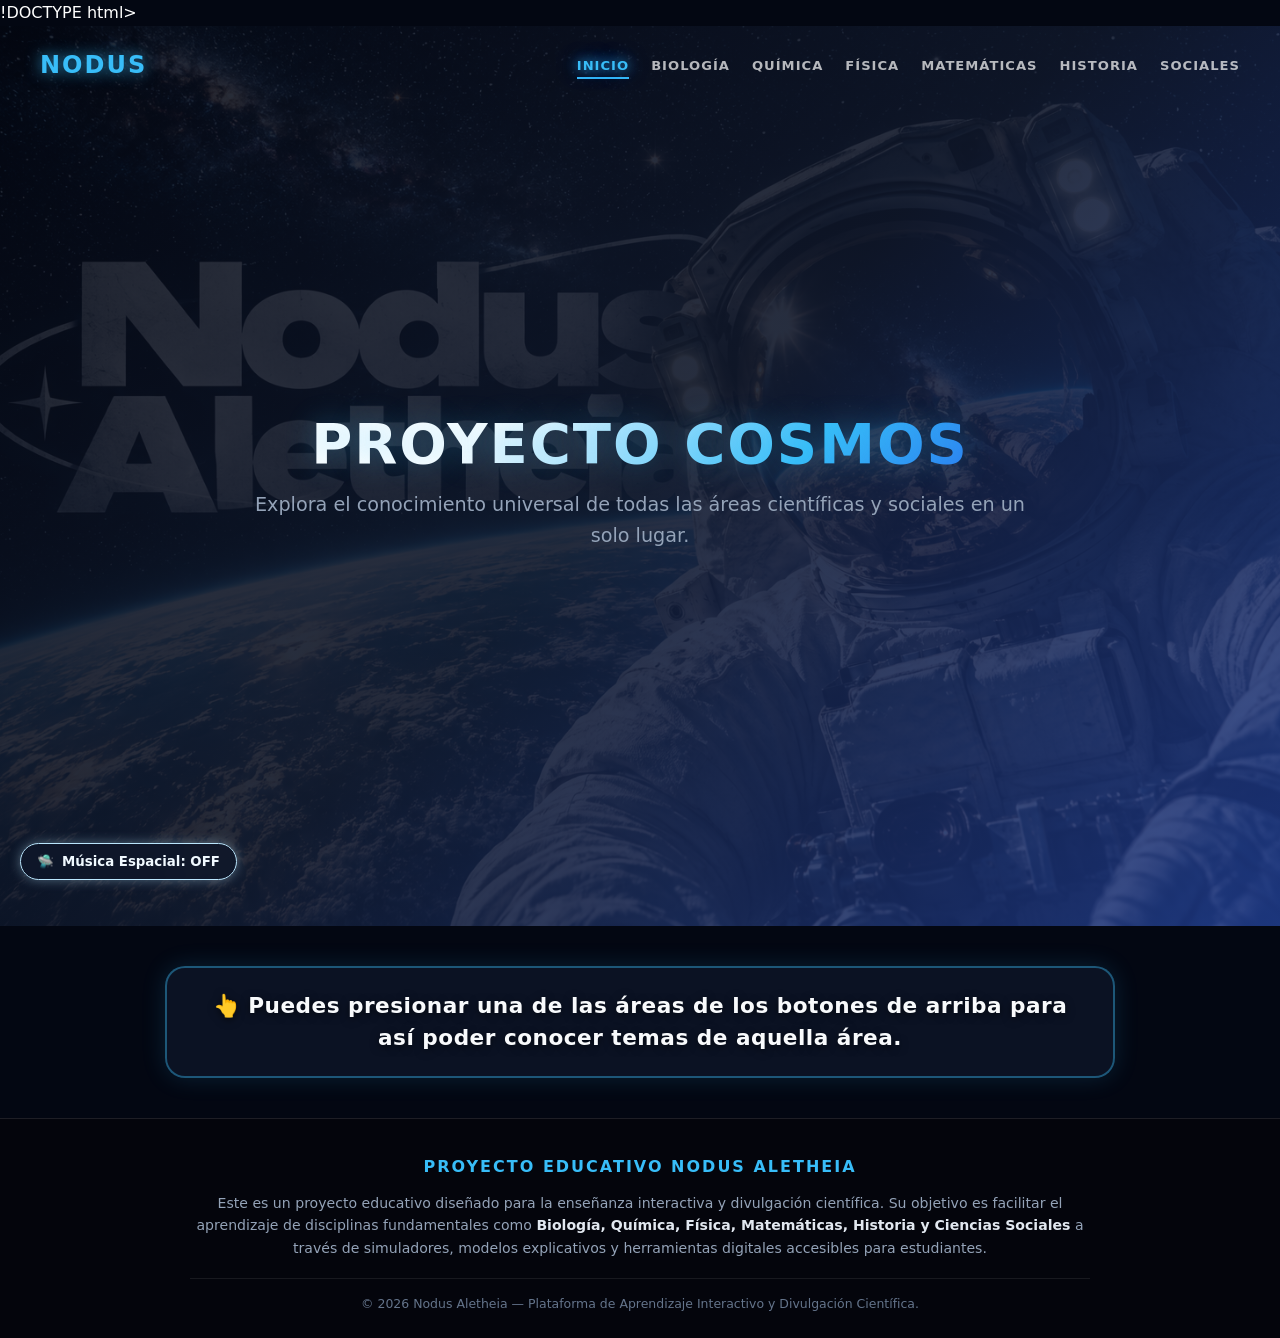
==== commit af5166bc: "Add files via upload" ====
--- a/index.html
+++ b/index.html
@@ -1,6544 +1,303 @@
-
-<!DOCTYPE html>
+!DOCTYPE html>
 <html lang="es">
 <head>
     <meta charset="UTF-8">
     <meta name="viewport" content="width=device-width, initial-scale=1.0">
-    <title>Cosmos & Exploración del Sistema Solar | Universo Style</title>
+    <title>Nodus - Plataforma Educativa Cosmológica</title>
     <link rel="stylesheet" href="style.css">
     
-    <!-- Librerías Three.js para Simulaciones 3D -->
-    <script src="https://cdnjs.cloudflare.com/ajax/libs/three.js/r128/three.min.js"></script>
-    <script src="https://cdn.jsdelivr.net/npm/three@0.128.0/examples/js/controls/OrbitControls.js"></script>
-
     <style>
-        /* Estilos integrados para la sección del Sistema Solar 3D a Escala */
-        #sistema-solar-3d {
+        * {
+            margin: 0;
+            padding: 0;
+            box-sizing: border-box;
+            font-family: 'Segoe UI', system-ui, -apple-system, sans-serif;
+        }
+
+        body {
+            background-color: #030712;
+            color: #ffffff;
+            overflow-x: hidden;
+        }
+
+        /* PORTADA / HERO PRINCIPAL DE INICIO - Cambiado a portada.png */
+        .portada-inicio {
             position: relative;
             width: 100%;
-            height: 80vh;
-            background-color: #050608;
-            overflow: hidden;
-        }
-
-        #webgl-container {
-            width: 100%;
-            height: 100%;
-            position: absolute;
-            top: 0;
-            left: 0;
-            z-index: 1;
-        }
-
-        .hud-header {
-            position: absolute;
-            top: 20px;
-            left: 20px;
-            z-index: 10;
-            background: rgba(10, 14, 26, 0.88);
-            backdrop-filter: blur(12px);
-            border: 1px solid rgba(255, 255, 255, 0.15);
-            padding: 15px 22px;
-            border-radius: 10px;
-            box-shadow: 0 0 30px rgba(0, 0, 0, 0.8);
-            max-width: 380px;
-        }
-
-        .hud-header h2 {
-            font-size: 1.1rem;
-            font-weight: 800;
-            letter-spacing: 1.5px;
-            text-transform: uppercase;
-            color: #fff;
-            margin-bottom: 4px;
-        }
-
-        .hud-header h2 span {
-            color: #e03c31;
-        }
-
-        .hud-header p {
-            font-size: 0.8rem;
-            color: #a0aab8;
-            line-height: 1.4;
-        }
-
-        .nav-panel {
-            position: absolute;
-            top: 20px;
-            right: 20px;
-            z-index: 10;
-            background: rgba(10, 14, 26, 0.88);
-            backdrop-filter: blur(12px);
-            border: 1px solid rgba(255, 255, 255, 0.15);
-            padding: 15px;
-            border-radius: 10px;
-            width: 270px;
-            max-height: calc(80vh - 60px);
-            overflow-y: auto;
-        }
-
-        .nav-panel h3 {
-            font-size: 0.85rem;
-            text-transform: uppercase;
-            letter-spacing: 1px;
-            color: #e03c31;
-            margin-bottom: 12px;
-            border-bottom: 1px solid rgba(255,255,255,0.1);
-            padding-bottom: 6px;
-        }
-
-        .target-btn-group {
+            height: 100vh;
+            background: linear-gradient(135deg, rgba(3, 7, 18, 0.85) 0%, rgba(15, 23, 42, 0.9) 50%, rgba(30, 58, 138, 0.85) 100%), 
+                        url('portada.png') no-repeat center center/cover;
             display: flex;
             flex-direction: column;
-            gap: 6px;
-        }
-
-        .target-btn {
-            background: rgba(255, 255, 255, 0.05);
-            border: 1px solid rgba(255, 255, 255, 0.1);
-            color: #e0e0e0;
-            padding: 8px 12px;
-            border-radius: 6px;
-            font-size: 0.8rem;
-            font-weight: 600;
-            cursor: pointer;
-            text-align: left;
+            justify-content: space-between;
+            padding: 20px 40px;
+        }
+
+        /* NAVEGACIÓN SUPERIOR */
+        .nav-header {
             display: flex;
             justify-content: space-between;
             align-items: center;
-            transition: all 0.2s ease;
-        }
-
-        .target-btn:hover {
-            background: rgba(224, 60, 49, 0.2);
-            border-color: #e03c31;
-            color: #fff;
-            transform: translateX(4px);
-        }
-
-        .target-btn.active {
-            background: #e03c31;
-            border-color: #e03c31;
-            color: #fff;
-        }
-
-        .target-btn span.dist-tag {
-            font-size: 0.7rem;
-            color: #a0aab8;
-            font-weight: 400;
-        }
-
-        .telemetry-panel {
-            position: absolute;
-            bottom: 20px;
-            left: 20px;
+            width: 100%;
             z-index: 10;
-            background: rgba(10, 14, 26, 0.88);
-            backdrop-filter: blur(12px);
-            border: 1px solid rgba(255, 255, 255, 0.15);
-            padding: 15px;
-            border-radius: 10px;
-            min-width: 280px;
-        }
-
-        .telemetry-item {
+        }
+
+        .brand-logo {
+            font-size: 1.5rem;
+            font-weight: 900;
+            letter-spacing: 2px;
+            color: #38bdf8;
+            text-shadow: 0 0 15px rgba(56, 189, 248, 0.8);
+        }
+
+        /* MENÚ DE MATERIAS */
+        .menu-navegacion {
             display: flex;
-            justify-content: space-between;
-            font-size: 0.8rem;
-            margin-bottom: 6px;
-        }
-
-        .telemetry-item label {
-            color: #a0aab8;
-        }
-
-        .telemetry-item val {
-            font-weight: 700;
-            color: #00ffcc;
-            font-family: monospace;
-        }
-
-        .controls-hint {
-            position: absolute;
-            bottom: 20px;
-            right: 20px;
-            z-index: 10;
-            background: rgba(10, 14, 26, 0.88);
-            backdrop-filter: blur(12px);
-            border: 1px solid rgba(255, 255, 255, 0.15);
-            padding: 12px 18px;
-            border-radius: 10px;
-            font-size: 0.75rem;
-            color: #a0aab8;
-            line-height: 1.5;
-        }
-
-        .controls-hint strong {
-            color: #fff;
-        }
-
-        .scale-badge {
-            display: inline-block;
-            background: rgba(0, 255, 204, 0.15);
-            color: #00ffcc;
-            padding: 2px 8px;
-            border-radius: 4px;
-            font-size: 0.7rem;
-            font-weight: bold;
-            margin-bottom: 6px;
-        }
-
-        .nav-panel::-webkit-scrollbar { width: 5px; }
-        .nav-panel::-webkit-scrollbar-thumb { background: rgba(260,255,255,1.00	); border-radius: 4px; }
+            gap: 22px;
+            list-style: none;
+        }
+
+        .menu-navegacion a {
+            color: rgba(255, 255, 255, 0.7);
+            text-decoration: none;
+            font-weight: 800;
+            font-size: 0.82rem;
+            letter-spacing: 1px;
+            text-transform: uppercase;
+            transition: all 0.3s ease;
+        }
+
+        .menu-navegacion a:hover {
+            color: #38bdf8;
+        }
+
+        /* ÁREA ACTIVA: INICIO (AZUL CELESTE NEÓN) */
+        .menu-navegacion a.activo-inicio {
+            color: #38bdf8 !important;
+            text-shadow: 0 0 12px rgba(56, 189, 248, 0.9),
+                         0 0 20px rgba(37, 99, 235, 0.7);
+            border-bottom: 2px solid #38bdf8;
+            padding-bottom: 4px;
+        }
+
+        /* CONTENIDO CENTRAL */
+        .hero-content {
+            margin: auto;
+            text-align: center;
+            max-width: 800px;
+            z-index: 2;
+        }
+
+        .hero-content h1 {
+            font-size: 3.5rem;
+            font-weight: 900;
+            background: linear-gradient(135deg, #ffffff 30%, #38bdf8 70%, #2563eb 100%);
+            -webkit-background-clip: text;
+            -webkit-text-fill-color: transparent;
+            text-shadow: 0 0 30px rgba(56, 189, 248, 0.3);
+            margin-bottom: 15px;
+        }
+
+        .hero-content p {
+            font-size: 1.2rem;
+            color: #94a3b8;
+            margin-bottom: 25px;
+            line-height: 1.6;
+        }
     </style>
 </head>
-
-
-<!-- ASISTENTE IA EN VIVO CON VOZ - NODUS ALETHEIA -->
-<style>
-    /* Botón flotante de la IA */
-    #ia-floating-btn {
-        position: fixed;
-        bottom: 25px;
-        right: 25px;
-        background: linear-gradient(135deg, #e03c31, #0056b3);
-        color: #fff;
-        border: none;
-        border-radius: 50px;
-        padding: 14px 22px;
-        font-size: 0.9rem;
-        font-weight: 700;
-        cursor: pointer;
-        box-shadow: 0 0 20px rgba(224, 60, 49, 0.5);
-        z-index: 9999;
-        display: flex;
-        align-items: center;
-        gap: 8px;
-        transition: transform 0.2s ease, box-shadow 0.2s ease;
-    }
-    #ia-floating-btn:hover {
-        transform: scale(1.05);
-        box-shadow: 0 0 30px rgba(0, 86, 179, 0.8);
-    }
-
-    /* Ventana del Chat IA */
-    #ia-chat-modal {
-        display: none;
-        position: fixed;
-        bottom: 90px;
-        right: 25px;
-        width: 350px;
-        height: 480px;
-        background: rgba(10, 14, 26, 0.95);
-        backdrop-filter: blur(15px);
-        border: 1px solid rgba(255, 255, 255, 0.2);
-        border-radius: 16px;
-        box-shadow: 0 10px 40px rgba(0, 0, 0, 0.9);
-        z-index: 9999;
-        flex-direction: column;
-        overflow: hidden;
-        font-family: system-ui, -apple-system, sans-serif;
-    }
-
-    .ia-header {
-        background: rgba(255, 255, 255, 0.05);
-        padding: 12px 16px;
-        border-bottom: 1px solid rgba(255, 255, 255, 0.1);
-        display: flex;
-        justify-content: space-between;
-        align-items: center;
-        color: #fff;
-        font-weight: bold;
-        font-size: 0.9rem;
-    }
-
-    .ia-close-btn {
-        background: none;
-        border: none;
-        color: #a0aab8;
-        font-size: 1.2rem;
-        cursor: pointer;
-    }
-
-    .ia-messages {
-        flex: 1;
-        padding: 15px;
-        overflow-y: auto;
-        display: flex;
-        flex-direction: column;
-        gap: 10px;
-    }
-
-    .ia-msg {
-        max-width: 85%;
-        padding: 10px 14px;
-        border-radius: 12px;
-        font-size: 0.85rem;
-        line-height: 1.4;
-    }
-
-    .ia-msg.bot {
-        background: rgba(224, 60, 49, 0.2);
-        border: 1px solid rgba(224, 60, 49, 0.4);
-        color: #e0e0e0;
-        align-self: flex-start;
-    }
-
-    .ia-msg.user {
-        background: rgba(0, 150, 255, 0.3);
-        border: 1px solid rgba(0, 150, 255, 0.5);
-        color: #fff;
-        align-self: flex-end;
-    }
-
-    .ia-input-container {
-        padding: 10px;
-        border-top: 1px solid rgba(255, 255, 255, 0.1);
-        display: flex;
-        gap: 8px;
-    }
-
-    .ia-input-container input {
-        flex: 1;
-        background: rgba(255, 255, 255, 0.08);
-        border: 1px solid rgba(255, 255, 255, 0.2);
-        border-radius: 20px;
-        padding: 8px 14px;
-        color: #fff;
-        font-size: 0.85rem;
-        outline: none;
-    }
-
-    .ia-input-container button {
-        background: #e03c31;
-        border: none;
-        color: white;
-        border-radius: 50%;
-        width: 34px;
-        height: 34px;
-        cursor: pointer;
-        display: flex;
-        align-items: center;
-        justify-content: center;
-    }
-</style>
-
-<!-- ESTRUCTURA DE LA VENTANA -->
-<button id="ia-floating-btn" onclick="toggleIAChat()">
-    <span>🤖</span> Asistente NODUS
-</button>
-
-<div id="ia-chat-modal">
-    <div class="ia-header">
-        <span>🤖 Asistente Nodus Aletheia</span>
-        <button class="ia-close-btn" onclick="toggleIAChat()">✕</button>
+<body>
+
+    <!-- PORTADA DE INICIO -->
+    <header class="portada-inicio">
+        <nav class="nav-header">
+            <div class="brand-logo">NODUS</div>
+
+            <!-- MENÚ DE MATERIAS -->
+            <ul class="menu-navegacion">
+                <li><a href="inicio.html" class="activo-inicio">INICIO</a></li>
+                <li><a href="biologia.html">BIOLOGÍA</a></li>
+                <li><a href="quimica.html">QUÍMICA</a></li>
+                <li><a href="fisica.html">FÍSICA</a></li>
+                <li><a href="matematicas.html">MATEMÁTICAS</a></li>
+                <li><a href="historia.html">HISTORIA</a></li>
+                <li><a href="sociales.html">SOCIALES</a></li>
+            </ul>
+        </nav>
+
+        <div class="hero-content">
+            <h1>PROYECTO COSMOS</h1>
+            <p>Explora el conocimiento universal de todas las áreas científicas y sociales en un solo lugar.</p>
+        </div>
+
+        <div></div>
+    </header>
+
+    <!-- BANNER DE INSTRUCCIÓN -->
+    <div style="
+        width: 90% !important;
+        max-width: 950px !important;
+        margin: 40px auto 20px auto !important;
+        padding: 22px 30px !important;
+        background: rgba(15, 23, 42, 0.75) !important;
+        border: 2px solid rgba(56, 189, 248, 0.4) !important;
+        border-radius: 20px !important;
+        backdrop-filter: blur(10px) !important;
+        text-align: center !important;
+        box-shadow: 0 0 25px rgba(56, 189, 248, 0.15) !important;
+        box-sizing: border-box !important;
+    ">
+        <p style="
+            color: #f8fafc !important;
+            font-size: 1.35rem !important;
+            font-weight: 800 !important;
+            line-height: 1.5 !important;
+            letter-spacing: 0.5px !important;
+            font-family: 'Montserrat', system-ui, -apple-system, sans-serif !important;
+            margin: 0 !important;
+            text-shadow: 0 2px 8px rgba(0, 0, 0, 0.6) !important;
+        ">
+            👆 Puedes presionar una de las áreas de los botones de arriba para así poder conocer temas de aquella área.
+        </p>
     </div>
-    <div class="ia-messages" id="ia-messages-container">
-        <div class="ia-msg bot">
-            ¡Hola! Soy la IA de Nodus Aletheia. ¿Qué deseas saber sobre el cosmos, los agujeros negros o el sistema solar? Te responderé y te lo leeré en voz alta si no deseas leer.
-        </div>
+
+    <!-- BOTÓN FLOTANTE DE MÚSICA -->
+    <div id="control-ambiente-espacial" style="position: fixed; bottom: 20px; left: 20px; z-index: 9999;">
+        <button id="btn-musica-espacial" onclick="conmutarAmbienteEspacial()" style="background: rgba(15, 23, 42, 0.85); border: 1px solid #bae6fd; color: #f0f9ff; padding: 10px 16px; border-radius: 20px; font-weight: bold; cursor: pointer; display: flex; align-items: center; gap: 8px; box-shadow: 0 0 12px rgba(186, 230, 253, 0.4); backdrop-filter: blur(5px); transition: all 0.3s ease;">
+            <span>🛸</span> <span id="texto-btn-musica">Música Espacial: OFF</span>
+        </button>
     </div>
-    <div class="ia-input-container">
-        <input type="text" id="ia-user-input" placeholder="Pregúntame algo..." onkeypress="handleIAKeyPress(event)">
-        <button onclick="sendIAMessage()">➤</button>
-    </div>
-</div>
-
-<!-- LÓGICA DE LA IA EXPANDIDA Y CORREGIDA -->
-
-<script>
-
-    // Base de conocimiento completa para Nodus Aletheia
-
-    const conocimientoIA = [
-
-        {
-
-            claves: ["hola", "buenos dias", "buenas tardes", "quien eres", "ayuda"],
-
-            respuesta: "¡Saludos, explorador! Soy la Inteligencia Artificial de Nodus Aletheia. Puedo explicarte detalles sobre el Sol, todos los planetas del Sistema Solar, sus lunas más importantes, agujeros negros, la expansión del cosmos y las ecuaciones de nuestro portal."
-
-        },
-
-        // --- ESTRELLA Y PLANETAS ---
-
-        {
-
-            claves: ["sol", "estrella central"],
-
-            respuesta: "El Sol es una estrella de tipo espectral G2V que contiene el 99,86% de toda la masa del Sistema Solar. Su núcleo alcanza temperaturas de 15 millones de grados Celsius, donde la fusión nuclear transforma hidrógeno en helio generando la luz y energía que sustentan la vida."
-
-        },
-
-        {
-
-            claves: ["mercurio"],
-
-            respuesta: "Mercurio es el planeta más cercano al Sol y el más pequeño del Sistema Solar. Carece de una atmósfera significativa, lo que provoca temperaturas extremas que oscilan entre los 430°C durante el día y los -180°C durante la noche. No posee lunas."
-
-        },
-
-        {
-
-            claves: ["venus"],
-
-            respuesta: "Venus es el segundo planeta y el más caliente del Sistema Solar debido a un voraz efecto invernadero provocado por su densa atmósfera de dióxido de carbono. Su temperatura media es de 465°C y gira en sentido retrógrado. Tampoco posee lunas."
-
-        },
-
-        {
-
-            claves: ["tierra", "nuestro planeta"],
-
-            respuesta: "La Tierra es el tercer planeta del Sistema Solar y el único mundo conocido que alberga vida. Posee un escudo magnético protector, agua líquida en superficie y una atmósfera rica en nitrógeno y oxígeno. Su único satélite natural es la Luna."
-
-        },
-
-        {
-
-            claves: ["marte", "planeta rojo"],
-
-            respuesta: "Marte es el cuarto planeta, conocido por su característico color rojizo debido al óxido de hierro en su superficie. Alberga el Monte Olimpo, el volcán más grande del Sistema Solar. Posee dos pequeñas lunas irregulares: Fobos y Deimos."
-
-        },
-
-        {
-
-            claves: ["jupiter", "gigante gaseoso"],
-
-            respuesta: "Júpiter es el planeta más grande del Sistema Solar, formado principalmente por hidrógeno y helio. Es famoso por la Gran Mancha Roja, una tormenta colosal más grande que la Tierra, y cuenta con un sistema de más de 90 lunas, destacando las cuatro lunas galileanas: Ío, Europa, Gánimedes y Calisto."
-
-        },
-
-        {
-
-            claves: ["saturno", "anillos"],
-
-            respuesta: "Saturno es el sexto planeta, célebre por su brillante y complejo sistema de anillos compuesto de hielo y roca. Posee más de 100 lunas, siendo Titán la más grande (con una densa atmósfera y lagos de metano) y Encelado, un mundo helado con géiseres oceánicos."
-
-        },
-
-        {
-
-            claves: ["urano", "gigante helado"],
-
-            respuesta: "Urano es un gigante helado caracterizado por rotar prácticamente 'de lado', con una inclinación axial de 98 grados. Su atmósfera contiene metano, lo que le otorga un tono azul verdoso. Entre sus lunas principales destacan Titania, Oberón, Umbriel, Ariel y Miranda."
-
-        },
-
-        {
-
-            claves: ["neptuno", "ultimo planeta"],
-
-            respuesta: "Neptuno es el planeta más distante del Sistema Solar, conocido por sus vientos supersónicos que alcanzan más de 2.000 km/h y su color azul intenso. Posee 16 lunas conocidas, siendo Tritón la más importante, la cual gira en órbita retrógrada y presenta criovolcanes de nitrógeno."
-
-        },
-
-        // --- LUNAS PRINCIPALES ---
-
-        {
-
-            claves: ["luna", "la luna", "selene"],
-
-            respuesta: "La Luna es el único satélite natural de la Tierra. Se encuentra a 384.400 km de distancia y regula las mareas terrestres mediante su atracción gravitatoria. Su superficie está cubierta de cráteres de impacto y mares de basalto volcánico seco."
-
-        },
-
-        {
-
-            claves: ["io", "ío"],
-
-            respuesta: "Ío es una de las cuatro lunas galileanas de Júpiter y el cuerpo con mayor actividad volcánica de todo el Sistema Solar. Sus cientos de volcanes activos son alimentados por las intensas fuerzas de marea gravitacionales que ejercen Júpiter y sus lunas vecinas."
-
-        },
-
-        {
-
-            claves: ["europa"],
-
-            respuesta: "Europa es la luna helada de Júpiter. Su corteza de hielo liso oculta un colosal océano global de agua líquida bajo la superficie, el cual contiene el doble de agua que todos los océanos de la Tierra juntos, convirtiéndola en un objetivo prioritario en la búsqueda de vida extraterrestre."
-
-        },
-
-        {
-
-            claves: ["ganimedes", "ganímedes"],
-
-            respuesta: "Gánimedes es la luna más grande de Júpiter y de todo el Sistema Solar (incluso supera en tamaño al planeta Mercurio). Es el único satélite conocido que posee su propio campo magnético interno."
-
-        },
-
-        {
-
-            claves: ["calisto"],
-
-            respuesta: "Calisto es la segunda luna más grande de Júpiter y uno de los objetos con la superficie más antigua y plagada de cráteres del Sistema Solar, mostrando muy poca actividad geológica interna desde su formación."
-
-        },
-
-        {
-
-            claves: ["fobos", "deimos", "lunas de marte"],
-
-            respuesta: "Fobos y Deimos son las dos pequeñas lunas de Marte. Tienen formas irregulares y la comunidad científica cree que son asteroides capturados por la gravedad marciana en el pasado."
-
-        },
-
-        {
-
-            claves: ["titan", "encelado", "lunas de saturno"],
-
-            respuesta: "Entre las lunas de Saturno destacan Titán, el único satélite con una atmósfera densa y ríos de metano líquido, y Encelado, que posee un océano subterráneo que expulsa géiseres de agua al espacio."
-
-        },
-
-        {
-
-            claves: ["triton", "lunas de neptuno"],
-
-            respuesta: "Tritón es la luna más grande de Neptuno. Posee una órbita retrógrada (gira en sentido contrario a la rotación del planeta) y presenta criovolcanismo que expulsa nitrógeno líquido hacia su delgada atmósfera."
-
-        },
-
-        // --- COSMOLOGÍA Y SECCIONES WEB ---
-
-        {
-
-            claves: ["big bang", "origen", "inicio del universo"],
-
-            respuesta: "El Big Bang es la teoría sobre el origen del universo hace 13.800 millones de años, donde todo el espacio y la materia surgieron a partir de una singularidad de densidad y temperatura infinitas."
-
-        },
-
-        {
-
-            claves: ["nebulosa", "nebulosas", "polvo estelar", "criadero estelar"],
-
-            respuesta: "Las nebulosas son colosales nubes compuestas por gas, principalmente hidrógeno y helio, y polvo cósmico. Son consideradas los 'criaderos estelares' del universo, ya que en su interior la gravedad colapsa el material para dar nacimiento a nuevas estrellas y sistemas planetarios."
-
-        },
-
-        {
-
-            claves: ["expansion", "energia oscura", "hubble"],
-
-            respuesta: "La expansión del universo es el estiramiento continuo del espacio guiado por la Energía Oscura y cuantificado mediante la constante de Hubble."
-
-        },
-
-        {
-
-            claves: ["agujero negro", "gargantua", "horizonte de eventos"],
-
-            respuesta: "Un agujero negro es una región con una gravedad tan extrema que ni la luz puede escapar. En Nodus Aletheia puedes interactuar con una simulación 3D de Gargantúa."
-
-        },
-
-        {
-
-            claves: ["formula", "formulas", "ecuacion", "relatividad"],
-
-            respuesta: "Nuestra sección de Fórmulas analiza ecuaciones como la Relatividad General de Einstein, el Radio de Schwarzschild y la Ley de Gravitación Universal de Newton."
-
-        },
-
-        {
-
-            claves: ["imagenes", "galeria", "fotos", "hubble", "webb"],
-
-            respuesta: "La Galería de Imágenes recopila fotografías capturadas por los telescopios James Webb, Hubble y las misiones interplanetarias de la NASA y la ESA."
-
-        },
-
-        {
-
-            claves: ["biografia", "bibliografia", "fuentes", "hawking"],
-
-            respuesta: "La Bibliografía contiene nuestras fuentes oficiales: portales de la NASA, ESA, el Telescopio del Horizonte de Eventos y publicaciones de Stephen Hawking."
-
-        },
-
-        {
-
-            claves: ["cinturon de asteroides", "cinturón de asteroides", "asteroides"],
-
-            respuesta: "El Cinturón de Asteroides es una región del Sistema Solar ubicada entre las órbitas de Marte y Júpiter. Alberga millones de cuerpos rocosos y metálicos, remanentes de la formación del sistema planetario que no pudieron consolidarse como planeta debido a la gigantesca influencia gravitatoria de Júpiter."
-
-        },
-
-        {
-
-            claves: ["cinturon de kuiper", "cinturón de kuiper", "pluton", "plutón", "transneptuniano"],
-
-            respuesta: "El Cinturón de Kuiper es un vasto disco de objetos helados situado más allá de la órbita de Neptuno. Es el hogar de planetas enanos como Plutón, Eris, Haumea y Makemake, así como de cometas de periodo corto compuestas por agua, metano y amoníaco congelados."
-
-        },
-
-        {
-
-            claves: ["nube de oort", "limite del sistema solar", "cometas lejanos"],
-
-            respuesta: "La Nube de Oort es una gigantesca e hipotética esfera teórica compuesta por miles de millones de objetos helados que rodea exteriormente al Sistema Solar a casi un año luz del Sol. Se considera el límite gravitacional de nuestro sistema y el origen de los cometas de largo periodo."
-
-        },
-
-        {
-
-            claves: ["zona ricitos de oro", "ricitos de oro", "zona habitable", "habitabilidad"],
-
-            respuesta: "La Zona Ricitos de Oro o Zona Habitable es la región alrededor de una estrella donde la distancia y la temperatura permiten que un planeta rocoso albergue agua en estado líquido en su superficie, condición clave para el desarrollo de la vida tal como la conocemos."
-
-        } 
-,
-        // --- NUEVAS PREGUNTAS Y DATOS ---
-        {
-            claves: ["edad del sol", "cuantos anos tiene el sol", "edad sol"],
-            respuesta: "El Sol tiene aproximadamente 4.600 millones de años. Se encuentra a la mitad de su vida en la secuencia principal, quemando hidrógeno en su núcleo."
-        },
-        {
-            claves: ["cuando explotara el sol", "cuando nos consumira el sol", "fin del sol", "muerte del sol"],
-            respuesta: "El Sol no explotará como una supernova porque no tiene suficiente masa. En unos 5.000 millones de años se expandirá convirtiéndose en una Gigante Roja, devorando a Mercurio, Venus y muy probablemente a la Tierra, para finalmente expulsar sus capas externas y dejar una Enana Blanca."
-        },
-        {
-            claves: ["planeta rocoso", "que es un planeta rocoso", "planetas terrestres"],
-            respuesta: "Un planeta rocoso (o telúrico) está compuesto principalmente por silicatos, rocas y metales, contando con una superficie sólida definida y un núcleo metálico. En nuestro sistema solar son Mercurio, Venus, Tierra y Marte."
-        },
-        {
-            claves: ["planeta gaseoso", "que es un planeta gaseoso"],
-            respuesta: "Un planeta gaseoso es un cuerpo masivo compuesto principalmente por fluidos e hidrógeno y helio, sin una superficie sólida bien definida. En nuestro sistema solar son Júpiter y Saturno."
-        },
-        {
-            claves: ["estrella mas grande", "estrella mas masiva", "nombre de la estrella mas grande"],
-            respuesta: "La estrella más grande conocida en volumen es Stephenson 2-18 (una hipergigante roja que podría albergar casi 10.000 soles en su interior). En masa, la más masiva es R136a1."
-        },
-        {
-            claves: ["agujero negro mas cercano", "distancia agujero negro"],
-            respuesta: "El agujero negro más cercano conocido a la Tierra es Gaia BH1, ubicado a solo 1.560 años luz de distancia en la constelación de Ofiuco."
-        },
-        {
-            claves: ["teoria de theia", "theia", "proto tierra", "origen de la luna"],
-            respuesta: "La Hipótesis del Gran Impacto sostiene que hace unos 4.500 millones de años, la Proto-Tierra chocó contra un protoplaneta del tamaño de Marte llamado Theia. Los escombros del impacto se agruparon por gravedad para formar la Luna."
-        },
-        {
-            claves: ["primer planeta", "quien fue el primer planeta", "planeta mas antiguo"],
-            respuesta: "Se considera que Júpiter fue el primer planeta en formarse en nuestro Sistema Solar. Su enorme masa absorbió la mayor parte del gas disponible en el disco protoplanetario temprano antes de que se formaran los planetas rocosos." 
-},
-     
-
-
- // --- SIMULACIÓN DE GRAVEDAD Y FÍSICA EN NODUS ALETHEIA ---
-        {
-            claves: ["simulacion de gravedad", "simular gravedad", "como funciona la gravedad en la web", "simulador de gravedad"],
-            respuesta: "En Nodus Aletheia simulamos la gravedad mediante ecuaciones físicas en tiempo real. Aplicamos la Ley de Gravitación Universal de Newton (F = G * (m1 * m2) / r²) para calcular la atracción magnética y la aceleración orbital entre los cuerpos celestes dentro de nuestro visor 3D."
-        },
-
-        // --- LAS 4 FUERZAS FUNDAMENTALES DEL UNIVERSO ---
-        {
-            claves: ["4 fuerzas", "cuatro fuerzas", "fuerzas fundamentales", "fuerzas del big bang", "fuerzas del universo"],
-            respuesta: "Tras el Big Bang, el universo primitivo se enfrió y la fuerza única primordial se dividió en las 4 fuerzas fundamentales que rigen el cosmos: la Gravedad, el Electromagnetismo, la Fuerza Nuclear Fuerte y la Fuerza Nuclear Débil."
-        },
-        {
-            claves: ["fuerza de gravedad", "que es la gravedad", "interaccion gravitatoria"],
-            respuesta: "La Gravedad es la fuerza de atracción entre objetos con masa. Es la más débil a nivel subatómico, pero domina a escala cósmica organizando galaxias, estrellas y planetas. Según la Relatividad General de Einstein, no es una fuerza invisible sino la curvatura del espacio-tiempo causada por la masa."
-        },
-        {
-            claves: ["electromagnetismo", "fuerza electromagnetica", "electromagnetica"],
-            respuesta: "El Electromagnetismo rige la interacción entre partículas cargadas eléctricamente. Es la responsable de la luz, la electricidad, los campos magnéticos y la cohesión de la materia (mantiene a los electrones unidos al núcleo de los átomos)."
-        },
-        {
-            claves: ["fuerza nuclear fuerte", "fuerza fuerte", "nuclear fuerte"],
-            respuesta: "La Fuerza Nuclear Fuerte es la más potente de las cuatro. Actúa a distancias extremadamente cortas dentro del núcleo atómico, manteniendo unidos a los quarks para formar protones y neutrones, venciendo la repulsión eléctrica entre ellos."
-        },
-        {
-            claves: ["fuerza nuclear debil", "fuerza debil", "nuclear debil"],
-            respuesta: "La Fuerza Nuclear Débil es la responsable de la desintegración radiactiva y de iniciar las reacciones de fusión nuclear en el núcleo del Sol, permitiendo que las estrellas transformen hidrógeno en helio y brillen."
-        }
-       
-    ];
-
-    function toggleIAChat() {
-        const chat = document.getElementById('ia-chat-modal');
-        if (chat.style.display === 'flex') {
-            chat.style.display = 'none';
-            window.speechSynthesis.cancel();
-        } else {
-            chat.style.display = 'flex';
-        }
-    }
-
-    function handleIAKeyPress(e) {
-        if (e.key === 'Enter') sendIAMessage();
-    }
-
-    function sendIAMessage() {
-        const input = document.getElementById('ia-user-input');
-        const text = input.value.trim().toLowerCase();
-        if (!text) return;
-
-        appendMessage(input.value, 'user');
-        input.value = '';
-
-        let respuestaBot = "No dispongo de información específica sobre ese término. Puedes preguntarme sobre cualquier planeta (Marte, Júpiter, Saturno...), lunas como Europa o Ío, el Sol, agujeros negros o la sección de fórmulas.";
-
-        for (let item of conocimientoIA) {
-            if (item.claves.some(clave => text.includes(clave))) {
-                respuestaBot = item.respuesta;
-                break;
-            }
-        }
-
-        setTimeout(() => {
-            appendMessage(respuestaBot, 'bot');
-            leerEnVozAlta(respuestaBot);
-        }, 350);
-    }
-
-    function appendMessage(text, sender) {
-        const container = document.getElementById('ia-messages-container');
-        const msgDiv = document.createElement('div');
-        msgDiv.className = `ia-msg ${sender}`;
-        msgDiv.textContent = text;
-        container.appendChild(msgDiv);
-        container.scrollTop = container.scrollHeight;
-    }
-
-    function leerEnVozAlta(texto) {
-        if ('speechSynthesis' in window) {
-            window.speechSynthesis.cancel();
-            const locucion = new SpeechSynthesisUtterance(texto);
-            locucion.lang = 'es-ES';
-            locucion.rate = 1.0;
-            locucion.pitch = 1.0;
-            window.speechSynthesis.speak(locucion);
-        }
-    }
-</script>
-
-
-
-<body>
-
-<!-- NAVEGACIÓN Y BÚSQUEDA -->
-<nav class="universo-cosmos">
-    <div class="nav-left">
-        <div class="search-container">
-            <input type="text" id="searchInput" placeholder="Buscar dudas..." autocomplete="off">
-            <div id="searchSuggestions" class="suggestions-dropdown"></div>
-        </div>
-    </div>
-  <div class="nasa-logo">
-    <span>🚀 NODUS ALETHEIA</span>
-</div>
-  
-    <!-- MODAL DE BUSCADOR Y DETALLES DE PLANETAS -->
-    <div id="infoModal" class="modal">
-        <div class="modal-content">
-            <span class="close-modal" id="closeModal">&times;</span>
-            <h2 id="modalTitle"></h2>
-            <div id="modalBody"></div>
-        </div>
-    </div>
-
-    <!-- HERO / PORTADA -->
-    <header id="inicio" class="hero-nasa">
-        <div class="hero-overlay"></div>
-        <div class="hero-content">
-            <h1>Humanos en el Espacio</h1>
-            <p class="hero-text">
-                La exploración espacial une a las personas para inspirar a las futuras generaciones, impulsar descubrimientos revolucionarios y crear nuevas oportunidades en la Tierra.
+
+    <!-- ELEMENTO DE AUDIO -->
+    <audio id="mi-audio-local" loop preload="auto">
+        <source src="musica-espacial.mp3" type="audio/mpeg">
+        <source src="musica-espacial.mp4" type="audio/mp4">
+    </audio>
+
+    <!-- PIE DE PÁGINA EDUCATIVO -->
+    <footer style="
+        width: 100% !important;
+        background: rgba(5, 6, 12, 0.95) !important;
+        border-top: 1px solid rgba(255, 255, 255, 0.1) !important;
+        padding: 35px 5% 25px 5% !important;
+        margin-top: 40px !important;
+        box-sizing: border-box !important;
+        text-align: center !important;
+        font-family: 'Montserrat', system-ui, -apple-system, sans-serif !important;
+        position: relative !important;
+        z-index: 10 !important;
+    ">
+        <div style="max-width: 900px !important; margin: 0 auto !important;">
+            <h3 style="
+                color: #38bdf8 !important;
+                font-size: 1rem !important;
+                font-weight: 700 !important;
+                letter-spacing: 2px !important;
+                text-transform: uppercase !important;
+                margin-bottom: 12px !important;
+            ">
+                Proyecto Educativo Nodus Aletheia
+            </h3>
+            <p style="
+                color: #94a3b8 !important;
+                font-size: 0.88rem !important;
+                line-height: 1.6 !important;
+                margin-bottom: 18px !important;
+            ">
+                Este es un proyecto educativo diseñado para la enseñanza interactiva y divulgación científica. Su objetivo es facilitar el aprendizaje de disciplinas fundamentales como <strong style="color: #e2e8f0;">Biología, Química, Física, Matemáticas, Historia y Ciencias Sociales</strong> a través de simuladores, modelos explicativos y herramientas digitales accesibles para estudiantes.
             </p>
-            <a href="#agujero-interstellar" class="btn-nasa-red">Explorar Agujero Negro</a>
-        </div>
-    </header>
-
-
-
-    <!-- VÍDEO DESTACADO EN ESPAÑOL -->
-    <section class="nasa-featured">
-        <div class="featured-container">
-            <div class="video-card">
-                <iframe 
-    width="100%" 
-    height="315" 
-    src="https://www.youtube.com/embed/ohTsxIA-_zc" 
-    title="¿Qué había antes del Big Bang? - CuriosaMente" 
-    frameborder="0" 
-    allow="accelerometer; autoplay; clipboard-write; encrypted-media; gyroscope; picture-in-picture; web-share" 
-    allowfullscreen>
-</iframe>
-            </div>
-            <div class="featured-info">
-                <span class="tag">DOCUMENTAL CIENTÍFICO</span>
-                <h2>¿Qué había antes del Big Bang?</h2>
-                <p>Desde el punto de vista de la física moderna, preguntar qué había "antes" del Big Bang es casi como preguntar qué hay más al norte del Polo Norte: el tiempo y el espacio mismos nacieron en ese instante, por lo que no existía un "antes" como lo conocemos. La teoría de la relatividad nos dice que toda la materia, la energía y el tejido del universo estaban comprimidos en un punto infinitamente denso y caliente llamado singularidad. Sin embargo, algunas hipótesis de la cosmología teórica sugieren ideas fascinantes sobre ese estado previo:
-Un viaje por la física teórica, las singularidades y los orígenes del espacio-tiempo.</p>
+            <div style="
+                border-top: 1px solid rgba(255, 255, 255, 0.08) !important;
+                padding-top: 15px !important;
+                font-size: 0.78rem !important;
+                color: #64748b !important;
+            ">
+                © 2026 Nodus Aletheia — Plataforma de Aprendizaje Interactivo y Divulgación Científica.
             </div>
         </div>
-    </section>
-
-
-
-    <!-- 2. SIMULACIÓN 3D A ESCALA REAL DEL SISTEMA SOLAR -->
-    <section id="sistema-solar-3d">
-        <div id="webgl-container"></div>
-
-        <!-- HUD Header -->
-        <div class="hud-header">
-            <span class="scale-badge">ESCALA REAL 1:1 ASTRONÓMICA</span>
-            <h2>Sistema <span>Solar</span> Real</h2>
-            <p>Modelo fiel a las distancias reales (Mark Rober). Muestra la enorme e inmensa cantidad de espacio vacío entre los planetas.</p>
-        </div>
-
-        <!-- Panel de Navegación / Teleport -->
-        <div class="nav-panel">
-            <h3>Teletransporte y Enfoque</h3>
-            <div class="target-btn-group" id="target-buttons"></div>
-        </div>
-
-        <!-- Telemetría en Vivo -->
-        <div class="telemetry-panel">
-            <div class="telemetry-item">
-                <label>Objetivo Actual:</label>
-                <val id="tele-target">Sol</val>
-            </div>
-            <div class="telemetry-item">
-                <label>Distancia al Sol (UA):</label>
-                <val id="tele-au">0.00 AU</val>
-            </div>
-            <div class="telemetry-item">
-                <label>Distancia en Escala (Metros):</label>
-                <val id="tele-dist-m">0 m</val>
-            </div>
-            <div class="telemetry-item">
-                <label>Tamaño / Objeto Real:</label>
-                <val id="tele-size">-</val>
-            </div>
-        </div>
-
-        <!-- Instrucciones -->
-        <div class="controls-hint">
-            <strong>🎮 Navegación Libre:</strong><br>
-            • <b>Clic Izquierdo + Arrastrar:</b> Rotar cámara en 3D<br>
-            • <b>Clic Derecho + Arrastrar:</b> Mover posición libremente<br>
-            • <b>Rueda del Ratón:</b> Zoom para acercarse<br>
-            • <b>Seleccionar Botón:</b> Volar directo a cualquier planeta/zona
-        </div>
-    </section>
-
-
-
-
-
-
-
-    <!-- 3. TEXTO EXTENSO SOBRE LA EXPANSIÓN DEL UNIVERSO -->
-    <section id="expansion" class="nasa-section article-section">
-        <h2 class="section-title">LA EXPANSIÓN MÁTRICA DEL ESPACIO-TIEMPO</h2>
-        <div class="article-content">
-            <p>
-                Uno de los descubrimientos más revolucionarios del siglo XX fue confirmar que el Universo no es un escenario estático. En 1929, Edwin Hubble, utilizando observaciones del telescopio del Monte Wilson, determinó que las galaxias lejanas se alejan de la Tierra a velocidades proporcionales a su distancia. Este fenómeno no implica que las galaxias se desplacen a través del espacio existente, sino que <strong>el propio tejido del espacio se está expandiendo</strong> entre ellas.
-            </p>
-            <h3>La Constante de Hubble y la Energía Oscura</h3>
-            <p>
-                Durante décadas se debatió si la gravedad detendría eventualmente esta expansión o si provocaría un colapso en un <em>Big Crunch</em>. Sin embargo, en 1998, las observaciones de supernovas tipo Ia revelaron que la expansión no solo se mantiene, sino que se está <strong>acelerando</strong>.
-            </p>
-            <p>
-                Esta aceleración es impulsada por la denominada <strong>Energía Oscura</strong>, una forma de energía exótica que constituye aproximadamente el <strong>68% del cosmos</strong>. A medida que la métrica del espacio se estira, los fotones de luz emitidos por estructuras distantes experimentan un estiramiento hacia longitudes de onda más largas, un fenómeno conocido como <em>Corrimiento al Rojo Cosmológico (Redshift)</em>.
-            </p>
-        </div>
-    </section>
-
-
-
-
-
-
-
-
-
-
-
-
-<!DOCTYPE html>
-<html lang="es">
-<head>
-    <meta charset="UTF-8">
-    <meta name="viewport" content="width=device-width, initial-scale=1.0">
-    <title>Cosmos & Sistema Solar Interactivo</title>
-    <link rel="stylesheet" href="style.css">
-    <script src="https://cdnjs.cloudflare.com/ajax/libs/three.js/r128/three.min.js"></script>
-    <script src="https://cdn.jsdelivr.net/npm/three@0.128.0/examples/js/controls/OrbitControls.js"></script>
-</head>
-<body>
-
-
-
-
-
-
-
-
-
-
-
-
-
-
-
-
-
-
- <!-- NAV CON LOGO E INICIO -->
-<nav class="nasa-nav">
-    <div class="nasa-logo">NODUS ALETHEIA</div>
-    <div class="nav-right">
-        <a href="#inicio">Inicio</a>
-        <a href="#agujero-interstellar">Agujero Negro</a>
-        <a href="#sistema-solar-3d">Sistema 3D</a>
-        <a href="#expansion">Expansión</a>
-        <a href="#planetas">Planetas</a>
-        <a href="#galeria">Imágenes</a>
-        <a href="#formulas">Fórmulas</a>
-        <a href="#bibliografia">Bibliografía</a>
-    </div>
-</nav>
-
-    <!-- SECCIÓN PLANETAS CON IMAGEN EN REBANADAS Y TARJETAS INDIVIDUALES -->
-    <section id="planetas" class="nasa-section section-gradient-2">
-        <h2 class="section-title">CATÁLOGO CELESTE</h2>
-        <p class="sim-subtitle" style="text-align: center; margin-bottom: 25px; color: var(--soft-lavender, #A9B6FF);">
-            Haz clic sobre cualquier cuerpo celestial para desplegar sus características físicas, atmosféricas y sus sistemas de lunas.
-        </p>
-
-        <!-- BANNER DE BANERA / REBANADAS EN SVG (NUNCA FALLA AL CARGAR) -->
-        <div class="planets-slice-banner" style="margin-bottom: 35px; border-radius: 12px; overflow: hidden; border: 1px solid rgba(169, 182, 255, 0.3);">
-            <svg viewBox="0 0 1000 220" style="width: 100%; height: auto; display: block; background: #050814;">
-                <!-- Rebanada Sol -->
-                <rect x="0" y="0" width="110" height="220" fill="#FF8C00"/>
-                <circle cx="-50" cy="110" r="140" fill="#FFD700" opacity="0.8"/>
-                <!-- Rebanada Mercurio -->
-                <rect x="111" y="0" width="110" height="220" fill="#1C1D21"/>
-                <circle cx="166" cy="110" r="40" fill="#A5A5A5"/>
-                <!-- Rebanada Venus -->
-                <rect x="222" y="0" width="110" height="220" fill="#3B2312"/>
-                <circle cx="277" cy="110" r="55" fill="#E3BB76"/>
-                <!-- Rebanada Tierra -->
-                <rect x="333" y="0" width="110" height="220" fill="#0D2B45"/>
-                <circle cx="388" cy="110" r="60" fill="#2D82B7"/>
-                <!-- Rebanada Marte -->
-                <rect x="444" y="0" width="110" height="220" fill="#3D0C02"/>
-                <circle cx="499" cy="110" r="50" fill="#C1440E"/>
-                <!-- Rebanada Júpiter -->
-                <rect x="555" y="0" width="110" height="220" fill="#2E1C0C"/>
-                <circle cx="610" cy="110" r="85" fill="#B07F35"/>
-                <!-- Rebanada Saturno -->
-                <rect x="666" y="0" width="110" height="220" fill="#38301B"/>
-                <ellipse cx="721" cy="110" rx="90" ry="20" fill="#CBA135" opacity="0.7"/>
-                <circle cx="721" cy="110" r="70" fill="#E2C97E"/>
-                <!-- Rebanada Urano -->
-                <rect x="777" y="0" width="110" height="220" fill="#0B2B30"/>
-                <circle cx="832" cy="110" r="65" fill="#4B70DD"/>
-                <!-- Rebanada Neptuno -->
-                <rect x="888" y="0" width="112" height="220" fill="#0A1128"/>
-                <circle cx="944" cy="110" r="62" fill="#274687"/>
-            </svg>
-        </div>
-
-        <!-- GRID DE TARJETAS (ESTRUCTURA ORIGINAL CON IMÁGENES VECTORIALES QUE NO SE ROMPEN) -->
-        <div class="planets-grid" style="display: grid; grid-template-columns: repeat(auto-fit, minmax(240px, 1fr)); gap: 20px; max-width: 1100px; margin: 0 auto;">
-            
-            <!-- EL SOL -->
-            <div class="planet-card" onclick="openPlanetPoster('sun')" style="background: rgba(26, 42, 79, 0.4); border: 1px solid rgba(169, 182, 255, 0.2); border-radius: 12px; padding: 20px; text-align: center; cursor: pointer;">
-                <svg width="80" height="80" viewBox="0 0 100 100" style="margin: 0 auto 10px;">
-                    <circle cx="50" cy="50" r="35" fill="#FFD700"/>
-                    <circle cx="50" cy="50" r="42" fill="none" stroke="#FF8C00" stroke-width="3" stroke-dasharray="6,4"/>
-                </svg>
-                <h3 style="color: #FFF; font-size: 1.3rem;">El Sol</h3>
-                <p style="color: var(--soft-lavender, #A9B6FF); font-size: 0.85rem; margin-top: 5px;">Estrella Tipo-G (Secuencia Principal)</p>
-            </div>
-
-            <!-- MERCURIO -->
-            <div class="planet-card" onclick="openPlanetPoster('mercury')" style="background: rgba(26, 42, 79, 0.4); border: 1px solid rgba(169, 182, 255, 0.2); border-radius: 12px; padding: 20px; text-align: center; cursor: pointer;">
-                <svg width="80" height="80" viewBox="0 0 100 100" style="margin: 0 auto 10px;">
-                    <circle cx="50" cy="50" r="28" fill="#979797"/>
-                    <circle cx="42" cy="42" r="6" fill="#757575"/>
-                    <circle cx="58" cy="55" r="8" fill="#757575"/>
-                </svg>
-                <h3 style="color: #FFF; font-size: 1.3rem;">Mercurio</h3>
-                <p style="color: var(--soft-lavender, #A9B6FF); font-size: 0.85rem; margin-top: 5px;">Planeta Rocoso</p>
-            </div>
-
-            <!-- VENUS -->
-            <div class="planet-card" onclick="openPlanetPoster('venus')" style="background: rgba(26, 42, 79, 0.4); border: 1px solid rgba(169, 182, 255, 0.2); border-radius: 12px; padding: 20px; text-align: center; cursor: pointer;">
-                <svg width="80" height="80" viewBox="0 0 100 100" style="margin: 0 auto 10px;">
-                    <circle cx="50" cy="50" r="32" fill="#E3BB76"/>
-                    <path d="M25,45 Q50,35 75,45 T25,65" fill="none" stroke="#C49B53" stroke-width="3"/>
-                </svg>
-                <h3 style="color: #FFF; font-size: 1.3rem;">Venus</h3>
-                <p style="color: var(--soft-lavender, #A9B6FF); font-size: 0.85rem; margin-top: 5px;">Planeta Rocoso</p>
-            </div>
-
-            <!-- LA TIERRA -->
-            <div class="planet-card" onclick="openPlanetPoster('earth')" style="background: rgba(26, 42, 79, 0.4); border: 1px solid rgba(169, 182, 255, 0.2); border-radius: 12px; padding: 20px; text-align: center; cursor: pointer;">
-                <svg width="80" height="80" viewBox="0 0 100 100" style="margin: 0 auto 10px;">
-                    <circle cx="50" cy="50" r="33" fill="#2D82B7"/>
-                    <path d="M30,40 Q40,30 55,35 T45,65 Q30,60 30,40 Z" fill="#48A960"/>
-                    <path d="M60,50 Q75,45 70,65 Z" fill="#48A960"/>
-                </svg>
-                <h3 style="color: #FFF; font-size: 1.3rem;">La Tierra</h3>
-                <p style="color: var(--soft-lavender, #A9B6FF); font-size: 0.85rem; margin-top: 5px;">Planeta Habitable</p>
-            </div>
-
-            <!-- MARTE -->
-            <div class="planet-card" onclick="openPlanetPoster('mars')" style="background: rgba(26, 42, 79, 0.4); border: 1px solid rgba(169, 182, 255, 0.2); border-radius: 12px; padding: 20px; text-align: center; cursor: pointer;">
-                <svg width="80" height="80" viewBox="0 0 100 100" style="margin: 0 auto 10px;">
-                    <circle cx="50" cy="50" r="30" fill="#C1440E"/>
-                    <circle cx="40" cy="35" r="5" fill="#9E3106"/>
-                </svg>
-                <h3 style="color: #FFF; font-size: 1.3rem;">Marte</h3>
-                <p style="color: var(--soft-lavender, #A9B6FF); font-size: 0.85rem; margin-top: 5px;">Planeta Desértico</p>
-            </div>
-
-            <!-- JÚPITER -->
-            <div class="planet-card" onclick="openPlanetPoster('jupiter')" style="background: rgba(26, 42, 79, 0.4); border: 1px solid rgba(169, 182, 255, 0.2); border-radius: 12px; padding: 20px; text-align: center; cursor: pointer;">
-                <svg width="80" height="80" viewBox="0 0 100 100" style="margin: 0 auto 10px;">
-                    <circle cx="50" cy="50" r="38" fill="#B07F35"/>
-                    <line x1="12" y1="40" x2="88" y2="40" stroke="#8A5C1B" stroke-width="4"/>
-                    <line x1="12" y1="60" x2="88" y2="60" stroke="#8A5C1B" stroke-width="4"/>
-                    <circle cx="65" cy="60" r="6" fill="#A83220"/>
-                </svg>
-                <h3 style="color: #FFF; font-size: 1.3rem;">Júpiter</h3>
-                <p style="color: var(--soft-lavender, #A9B6FF); font-size: 0.85rem; margin-top: 5px;">Gigante Gaseoso</p>
-            </div>
-
-            <!-- SATURNO -->
-            <div class="planet-card" onclick="openPlanetPoster('saturn')" style="background: rgba(26, 42, 79, 0.4); border: 1px solid rgba(169, 182, 255, 0.2); border-radius: 12px; padding: 20px; text-align: center; cursor: pointer;">
-                <svg width="80" height="80" viewBox="0 0 100 100" style="margin: 0 auto 10px;">
-                    <ellipse cx="50" cy="50" rx="45" ry="12" fill="none" stroke="#CBA135" stroke-width="4"/>
-                    <circle cx="50" cy="50" r="28" fill="#E2C97E"/>
-                </svg>
-                <h3 style="color: #FFF; font-size: 1.3rem;">Saturno</h3>
-                <p style="color: var(--soft-lavender, #A9B6FF); font-size: 0.85rem; margin-top: 5px;">Gigante Gaseoso</p>
-            </div>
-
-            <!-- URANO -->
-            <div class="planet-card" onclick="openPlanetPoster('uranus')" style="background: rgba(26, 42, 79, 0.4); border: 1px solid rgba(169, 182, 255, 0.2); border-radius: 12px; padding: 20px; text-align: center; cursor: pointer;">
-                <svg width="80" height="80" viewBox="0 0 100 100" style="margin: 0 auto 10px;">
-                    <circle cx="50" cy="50" r="32" fill="#4B70DD"/>
-                    <ellipse cx="50" cy="50" rx="10" ry="38" fill="none" stroke="#A9B6FF" stroke-width="2"/>
-                </svg>
-                <h3 style="color: #FFF; font-size: 1.3rem;">Urano</h3>
-                <p style="color: var(--soft-lavender, #A9B6FF); font-size: 0.85rem; margin-top: 5px;">Gigante Helado</p>
-            </div>
-
-            <!-- NEPTUNO -->
-            <div class="planet-card" onclick="openPlanetPoster('neptune')" style="background: rgba(26, 42, 79, 0.4); border: 1px solid rgba(169, 182, 255, 0.2); border-radius: 12px; padding: 20px; text-align: center; cursor: pointer;">
-                <svg width="80" height="80" viewBox="0 0 100 100" style="margin: 0 auto 10px;">
-                    <circle cx="50" cy="50" r="32" fill="#274687"/>
-                    <circle cx="40" cy="45" r="4" fill="#1A2A4F"/>
-                </svg>
-                <h3 style="color: #FFF; font-size: 1.3rem;">Neptuno</h3>
-                <p style="color: var(--soft-lavender, #A9B6FF); font-size: 0.85rem; margin-top: 5px;">Gigante Helado</p>
-            </div>
-
-        </div>
-    </section>
-
-    <!-- MODAL / VISTA TIPO PÓSTER REVISTA -->
-    <div id="posterModal" class="poster-modal">
-        <div class="poster-card">
-            <span class="close-poster" onclick="closePlanetPoster()">&times;</span>
-            <div class="poster-title-vertical" id="posterTitle">NEPTUNE</div>
-            
-            <div class="poster-image-container" id="posterSvgContainer" style="display: flex; justify-content: center; align-items: center;">
-                <!-- Aquí se renderiza la representación gráfica del planeta -->
-            </div>
-
-            <div class="poster-info-content">
-                <p id="posterDescription">
-                    Descripción técnica del cuerpo celeste...
-                </p>
-
-                <table class="poster-stats-table">
-                    <tr><td class="label">Diámetro:</td><td class="val" id="statDiameter">-</td></tr>
-                    <tr><td class="label">Distancia al Sol:</td><td class="val" id="statDistance">-</td></tr>
-                    <tr><td class="label">Periodo Orbital:</td><td class="val" id="statOrbit">-</td></tr>
-                    <tr><td class="label">Periodo de Rotación:</td><td class="val" id="statRotation">-</td></tr>
-                    <tr><td class="label">Temperatura Superficie:</td><td class="val" id="statTemp">-</td></tr>
-                </table>
-            </div>
-        </div>
-    </div>
-
-    <!-- SCRIPT DE NAVEGACIÓN A PÓSTER Y DATOS -->
+    </footer>
+
+    <!-- SCRIPTS DE AUDIO Y EFECTOS -->
     <script>
-        const PLANET_DATA = {
-            sun: {
-                title: "SUN",
-                svg: '<svg width="220" height="220" viewBox="0 0 100 100"><circle cx="50" cy="50" r="40" fill="#FFD700"/><circle cx="50" cy="50" r="46" fill="none" stroke="#FF8C00" stroke-width="3" stroke-dasharray="6,4"/></svg>',
-                desc: "Es una estrella de secuencia principal de tipo espectral G2V que concentra el 99.86% de toda la masa del sistema solar. En su núcleo, la presión y las temperaturas cercanas a los 15 millones de grados Celsius provocan la fusión nuclear, transformando aproximadamente 600 millones de toneladas de hidrógeno en helio cada segundo. Esta reacción libera una cantidad masiva de energía en forma de radiación magnética y luz que tarda miles de años en viajar desde el núcleo hasta la superficie, alimentando el clima y la dinámica magnética de todo el sistema helioférico.",
-                diameter: "1,392,700 km", distance: "0 AU", orbit: "225-250 Millones años", rotation: "25-35 días", temp: "~5,500 °C"
-            },
-            mercury: {
-                title: "MERCURY",
-                svg: '<svg width="220" height="220" viewBox="0 0 100 100"><circle cx="50" cy="50" r="35" fill="#979797"/><circle cx="40" cy="40" r="6" fill="#757575"/><circle cx="60" cy="58" r="8" fill="#757575"/></svg>',
-                desc: "Es el planeta más pequeño del sistema solar y el más cercano al Sol. Al no poseer una atmósfera significativa que retenga o distribuya el calor, experimenta los cambios térmicos más drásticos del sistema, variando desde los 430 °C durante el día hasta los -180 °C por la noche. Su superficie, cubierta de cráteres de impacto de forma similar a la Luna, revela una historia geológica congelada en el tiempo, acompañada por un núcleo metálico gigantesco que ocupa casi el 85% de su radio total.",
-                diameter: "4,879 km", distance: "57.9 Millones km", orbit: "88 días", rotation: "59 días", temp: "-180 °C a 430 °C"
-            },
-            venus: {
-                title: "VENUS",
-                svg: '<svg width="220" height="220" viewBox="0 0 100 100"><circle cx="50" cy="50" r="38" fill="#E3BB76"/><path d="M20,45 Q50,35 80,45 T20,65" fill="none" stroke="#C49B53" stroke-width="4"/></svg>',
-                desc: "A menudo llamado el "gemelo de la Tierra" por su tamaño y densidad similares, Venus posee un entorno radicalmente distinto debido a su densa atmósfera compuesta en un 96% por dióxido de carbono. Esto genera un efecto invernadero desbocado que eleva la temperatura en superficie a unos 465 °C constantes, lo suficiente para fundir el plomo. Además, sus nubes de ácido sulfúrico y una presión atmosférica 92 veces superior a la terrestre convierten su superficie en un infierno geológico de intensa actividad volcánica.",
-                diameter: "12,104 km", distance: "108.2 Millones km", orbit: "225 días", rotation: "243 días", temp: "464 °C"
-            },
-            earth: {
-                title: "EARTH",
-                svg: '<svg width="220" height="220" viewBox="0 0 100 100"><circle cx="50" cy="50" r="40" fill="#2D82B7"/><path d="M25,35 Q40,25 60,30 T50,70 Q25,65 25,35 Z" fill="#48A960"/></svg>',
-                desc: "Es el único cuerpo celeste conocido que alberga vida y el más denso del sistema solar. Situada en la zona de habitabilidad cósmica, la Tierra destaca por la presencia permanente de agua líquida en su superficie, ocupando más del 70% del planeta. Su geodinámica activa, impulsada por la tectónica de placas, junto con un potente campo magnético generado por su núcleo de hierro fluido (el escudo magnetosférico), protege la atmósfera de la radiación solar dañina y permite la autorregulación climática a escalas de millones de años.",
-                diameter: "12,742 km", distance: "~150 Millones km (1 AU)", orbit: "365.25 días", rotation: "24 horas", temp: "-88 °C a 58 °C"
-            },
-            mars: {
-                title: "MARS",
-                svg: '<svg width="220" height="220" viewBox="0 0 100 100"><circle cx="50" cy="50" r="36" fill="#C1440E"/><circle cx="38" cy="35" r="6" fill="#9E3106"/></svg>',
-                desc: "Conocido como el Planeta Rojo debido a la gran abundancia de óxido de hierro en su superficie, Marte es un mundo frío y desértico con una atmósfera extremadamente tenue rica en dióxido de carbono. Alberga las estructuras geológicas más impresionantes del sistema solar, como el Monte Olimpo —el volcán más grande conocido— y el cañón Valles Marineris. Aunque hoy en día es árido, múltiples pruebas geológicas e imágenes satelitales confirman que en su pasado remoto albergó ríos, lagos y posiblemente un océano de agua líquida.",
-                diameter: "6,779 km", distance: "227.9 Millones km", orbit: "687 días", rotation: "24.6 horas", temp: "-125 °C a 20 °C"
-            },
-            jupiter: {
-                title: "JUPITER",
-                svg: '<svg width="220" height="220" viewBox="0 0 100 100"><circle cx="50" cy="50" r="42" fill="#B07F35"/><line x1="10" y1="38" x2="90" y2="38" stroke="#8A5C1B" stroke-width="5"/><line x1="10" y1="62" x2="90" y2="62" stroke="#8A5C1B" stroke-width="5"/><circle cx="68" cy="62" r="7" fill="#A83220"/></svg>',
-                desc: "El planeta más grande de nuestro sistema solar. Su característica Gran Mancha Roja es una tormenta gigante más grande que la Tierra.",
-                diameter: "139,820 km", distance: "778.5 Millones km", orbit: "11.9 años", rotation: "9.9 horas", temp: "-110 °C"
-            },
-            saturn: {
-                title: "SATURN",
-                svg: '<svg width="220" height="220" viewBox="0 0 100 100"><ellipse cx="50" cy="50" rx="48" ry="14" fill="none" stroke="#CBA135" stroke-width="5"/><circle cx="50" cy="50" r="32" fill="#E2C97E"/></svg>',
-                desc: "Famoso por su complejo sistema de anillos formados por trillones de partículas de hielo y roca. Posee docenas de lunas fascinantes.",
-                diameter: "116,460 km", distance: "1.43 Mil millones km", orbit: "29.5 años", rotation: "10.7 horas", temp: "-178 °C"
-            },
-            uranus: {
-                title: "URANUS",
-                svg: '<svg width="220" height="220" viewBox="0 0 100 100"><circle cx="50" cy="50" r="36" fill="#4B70DD"/><ellipse cx="50" cy="50" rx="12" ry="44" fill="none" stroke="#A9B6FF" stroke-width="2"/></svg>',
-                desc: "Un gigante helado con la particularidad de rotar de lado, con un eje de inclinación de casi 98 grados respecto a su órbita.",
-                diameter: "50,724 km", distance: "2.87 Mil millones km", orbit: "84 años", rotation: "17.2 horas", temp: "-224 °C"
-            },
-            neptune: {
-                title: "NEPTUNE",
-                svg: '<svg width="220" height="220" viewBox="0 0 100 100"><circle cx="50" cy="50" r="36" fill="#274687"/><circle cx="38" cy="42" r="5" fill="#1A2A4F"/></svg>',
-                desc: "El planeta más lejano del Sistema Solar. Un gigante helado azul famoso por registrar los vientos más veloces del sistema solar.",
-                diameter: "49,244 km", distance: "4.5 Mil millones km", orbit: "165 años", rotation: "16 horas", temp: "-214 °C"
+        let estaSonando = false;
+        const audio = document.getElementById("mi-audio-local");
+        const textoBtn = document.getElementById("texto-btn-musica");
+        const btn = document.getElementById("btn-musica-espacial");
+
+        audio.volume = 0.35;
+
+        function conmutarAmbienteEspacial() {
+            if (!estaSonando) {
+                audio.play().then(() => {
+                    estaSonando = true;
+                    textoBtn.textContent = "Música Espacial: ON";
+                    btn.style.borderColor = "#38bdf8";
+                    btn.style.color = "#ffffff";
+                    btn.style.boxShadow = "0 0 18px rgba(56, 189, 248, 0.8), 0 0 8px rgba(255, 255, 255, 0.6)";
+                }).catch(error => {
+                    console.error("Error al reproducir el audio:", error);
+                    alert("Asegúrate de haber movido el archivo de audio dentro de la carpeta Proyecto-Cosmos y llamarlo 'musica-espacial.mp3'");
+                });
+            } else {
+                audio.pause();
+                audio.currentTime = 0;
+                estaSonando = false;
+                textoBtn.textContent = "Música Espacial: OFF";
+                btn.style.borderColor = "#bae6fd";
+                btn.style.color = "#f0f9ff";
+                btn.style.boxShadow = "0 0 12px rgba(186, 230, 253, 0.4)";
             }
-        };
-
-        function openPlanetPoster(key) {
-            const data = PLANET_DATA[key] || PLANET_DATA['earth'];
-            document.getElementById('posterTitle').innerText = data.title;
-            document.getElementById('posterSvgContainer').innerHTML = data.svg;
-            document.getElementById('posterDescription').innerText = data.desc;
-            document.getElementById('statDiameter').innerText = data.diameter;
-            document.getElementById('statDistance').innerText = data.distance;
-            document.getElementById('statOrbit').innerText = data.orbit;
-            document.getElementById('statRotation').innerText = data.rotation;
-            document.getElementById('statTemp').innerText = data.temp;
-
-            document.getElementById('posterModal').classList.add('active');
-        }
-
-        function closePlanetPoster() {
-            document.getElementById('posterModal').classList.remove('active');
-        }
+        }
+
+        // Efecto de sonido espacial interactivo para los clics
+        function reproducirSonidoEspacial() {
+            try {
+                const AudioContext = window.AudioContext || window.webkitAudioContext;
+                if (!AudioContext) return;
+                
+                const audioCtx = new AudioContext();
+                const duracion = 0.18; 
+                const bufferSize = audioCtx.sampleRate * duracion;
+                const buffer = audioCtx.createBuffer(1, bufferSize, audioCtx.sampleRate);
+                const data = buffer.getChannelData(0);
+                
+                for (let i = 0; i < bufferSize; i++) {
+                    data[i] = Math.random() * 2 - 1;
+                }
+
+                const noiseNode = audioCtx.createBufferSource();
+                noiseNode.buffer = buffer;
+
+                const filterNode = audioCtx.createBiquadFilter();
+                filterNode.type = 'bandpass';
+                filterNode.frequency.setValueAtTime(800, audioCtx.currentTime); 
+                filterNode.frequency.exponentialRampToValueAtTime(150, audioCtx.currentTime + duracion);
+                filterNode.Q.value = 3.0;
+
+                const gainNode = audioCtx.createGain();
+                const volumenBajo = 0.05;
+
+                gainNode.gain.setValueAtTime(0.001, audioCtx.currentTime);
+                gainNode.gain.exponentialRampToValueAtTime(volumenBajo, audioCtx.currentTime + 0.03);
+                gainNode.gain.exponentialRampToValueAtTime(0.0001, audioCtx.currentTime + duracion);
+
+                noiseNode.connect(filterNode);
+                filterNode.connect(gainNode);
+                gainNode.connect(audioCtx.destination);
+
+                noiseNode.start();
+                noiseNode.stop(audioCtx.currentTime + duracion);
+            } catch (e) {}
+        }
+
+        document.addEventListener("DOMContentLoaded", function() {
+            const elementosInteractivos = document.querySelectorAll("a, button, nav li, select, input[type='button']");
+            elementosInteractivos.forEach(elemento => {
+                elemento.addEventListener("click", function() {
+                    reproducirSonidoEspacial();
+                });
+            });
+        });
     </script>
 </body>
-</html>
-
-<!-- GALERÍA NASA DE IMÁGENES -->
-    <section id="galeria" class="nasa-section">
-        <h2 class="section-title">GALERÍA ESPACIAL DE MISIONES</h2>
-        <div class="nasa-gallery-grid">
-            <div class="gallery-item"><img src="https://images.unsplash.com/photo-1451187580459-43490279c0fa?q=80&w=800" alt="Vista orbital"></div>
-            <div class="gallery-item"><img src="https://images.unsplash.com/photo-1506703719100-a0f3a48c0f86?q=80&w=800" alt="Nebulosa espacial"></div>
-        </div>
-    </section>
-
-
-
-</div>
-    </section>
-
-    <!-- SCRIPT SIMULACIÓN SISTEMA SOLAR 3D (3D ENGINE) -->
-    <script>
-        const METERS_PER_AU = 23.6; 
-        
-        const CELESTIAL_DATA = [
-            { id: 'sun', name: 'Sol (Balón)', realRadiusKm: 696340, au: 0, color: 0xffaa00, desc: 'Balón de Fútbol (22 cm)', type: 'star' },
-            { id: 'mercury', name: 'Mercurio', realRadiusKm: 2439.7, au: 0.387, color: 0xb5a795, desc: 'Granito de Pimienta', type: 'planet' },
-            { id: 'venus', name: 'Venus', realRadiusKm: 6051.8, au: 0.723, color: 0xe3bb76, desc: 'Cabeza de Alfiler', type: 'planet' },
-            { id: 'earth', name: 'Tierra', realRadiusKm: 6371, au: 1.000, color: 0x2b82c5, desc: 'Cabeza de Alfiler', type: 'planet' },
-            { id: 'mars', name: 'Marte', realRadiusKm: 3389.5, au: 1.524, color: 0xe27b58, desc: 'Granito de Pimienta', type: 'planet' },
-            { id: 'asteroid_belt', name: 'Cinturón Asteroides', realRadiusKm: 100, au: 2.7, color: 0x888888, desc: 'Rocas y Escombros', type: 'belt', beltInner: 2.2, beltOuter: 3.2 },
-            { id: 'jupiter', name: 'Júpiter', realRadiusKm: 69911, au: 5.204, color: 0xd4a373, desc: 'Uva Grande', type: 'planet' },
-            { id: 'saturn', name: 'Saturno', realRadiusKm: 58232, au: 9.582, color: 0xf4e2bb, desc: 'Uva Mediana', type: 'planet' },
-            { id: 'uranus', name: 'Urano', realRadiusKm: 25362, au: 19.20, color: 0x7de3e4, desc: 'Guisante / Arveja', type: 'planet' },
-            { id: 'neptune', name: 'Neptuno', realRadiusKm: 24622, au: 30.05, color: 0x4b70dd, desc: 'Guisante / Arveja', type: 'planet' },
-            { id: 'kuiper_belt', name: 'Cinturón de Kuiper', realRadiusKm: 500, au: 40.0, color: 0x6688aa, desc: 'Cuerpos Helados / Plutón', type: 'belt', beltInner: 30.0, beltOuter: 50.0 },
-            { id: 'planet_9', name: 'Planeta 9 (Predicho)', realRadiusKm: 20000, au: 500.0, color: 0xaa55ff, desc: 'A 11.8 km de distancia!', type: 'planet' },
-            { id: 'oort_cloud', name: 'Nube de Oort (Límite)', realRadiusKm: 1000, au: 5000.0, color: 0x556688, desc: 'Frontera del Sistema Solar', type: 'belt', beltInner: 2000.0, beltOuter: 10000.0 }
-        ];
-
-        let scene, camera, renderer, controls;
-        let celestialObjects = {};
-        let currentTargetId = 'sun';
-        let isTransitioning = false;
-
-        function initSystemSolar() {
-            const container = document.getElementById('webgl-container');
-            if (!container) return;
-
-            scene = new THREE.Scene();
-            scene.fog = new THREE.FogExp2(0x050608, 0.000005);
-
-            const width = container.clientWidth;
-            const height = container.clientHeight;
-
-            camera = new THREE.PerspectiveCamera(55, width / height, 0.0001, 1000000);
-            camera.position.set(0, 1.5, 3);
-
-            renderer = new THREE.WebGLRenderer({ antialias: true, logarithmicDepthBuffer: true });
-            renderer.setSize(width, height);
-            renderer.setPixelRatio(Math.min(window.devicePixelRatio, 2));
-            container.appendChild(renderer.domElement);
-
-            controls = new THREE.OrbitControls(camera, renderer.domElement);
-            controls.enableDamping = true;
-            controls.dampingFactor = 0.05;
-            controls.maxDistance = 500000;
-            controls.minDistance = 0.0001;
-
-            const ambientLight = new THREE.AmbientLight(0x333333);
-            scene.add(ambientLight);
-
-            const sunLight = new THREE.PointLight(0xffffff, 2.5, 0, 0);
-            sunLight.position.set(0, 0, 0);
-            scene.add(sunLight);
-
-            createStarfield();
-            createCelestialObjects();
-            buildNavUI();
-
-            window.addEventListener('resize', onWindowResize);
-            animate();
-        }
-
-        function createStarfield() {
-            const count = 10000;
-            const geometry = new THREE.BufferGeometry();
-            const positions = new Float32Array(count * 3);
-
-            for (let i = 0; i < count; i++) {
-                const r = 200000 + Math.random() * 300000;
-                const theta = Math.random() * Math.PI * 2;
-                const phi = Math.acos((Math.random() * 2) - 1);
-
-                positions[i * 3] = r * Math.sin(phi) * Math.cos(theta);
-                positions[i * 3 + 1] = r * Math.sin(phi) * Math.sin(theta);
-                positions[i * 3 + 2] = r * Math.cos(phi);
-            }
-
-            geometry.setAttribute('position', new THREE.BufferAttribute(positions, 3));
-            const material = new THREE.PointsMaterial({ color: 0xffffff, size: 2, sizeAttenuation: false });
-            scene.add(new THREE.Points(geometry, material));
-        }
-
-        function createCelestialObjects() {
-            const sunRadiusMeters = 0.11;
-
-            CELESTIAL_DATA.forEach(data => {
-                const distMeters = data.au * METERS_PER_AU;
-                let scaleRadius = (data.realRadiusKm / 696340) * sunRadiusMeters;
-                
-                if (data.type === 'planet' && scaleRadius < 0.0005) {
-                    scaleRadius = 0.0008; 
-                }
-
-                if (data.type === 'star') {
-                    const geo = new THREE.SphereGeometry(scaleRadius, 64, 64);
-                    const mat = new THREE.MeshBasicMaterial({ color: data.color });
-                    const mesh = new THREE.Mesh(geo, mat);
-                    mesh.position.set(0, 0, 0);
-                    scene.add(mesh);
-
-                    const glowGeo = new THREE.SphereGeometry(scaleRadius * 1.2, 32, 32);
-                    const glowMat = new THREE.MeshBasicMaterial({ color: 0xff7700, transparent: true, opacity: 0.3 });
-                    scene.add(new THREE.Mesh(glowGeo, glowMat));
-
-                    celestialObjects[data.id] = { mesh, data, radius: scaleRadius };
-
-                } else if (data.type === 'planet') {
-                    const geo = new THREE.SphereGeometry(scaleRadius, 32, 32);
-                    const mat = new THREE.MeshStandardMaterial({ color: data.color, roughness: 0.7 });
-                    const mesh = new THREE.Mesh(geo, mat);
-                    
-                    mesh.position.set(0, 0, distMeters);
-                    scene.add(mesh);
-
-                    const orbitGeo = new THREE.BufferGeometry();
-                    const points = [];
-                    const segs = 128;
-                    for (let i = 0; i <= segs; i++) {
-                        const theta = (i / segs) * Math.PI * 2;
-                        points.push(new THREE.Vector3(Math.cos(theta) * distMeters, 0, Math.sin(theta) * distMeters));
-                    }
-                    orbitGeo.setFromPoints(points);
-                    const orbitMat = new THREE.LineBasicMaterial({ color: 0xffffff, transparent: true, opacity: 0.12 });
-                    scene.add(new THREE.Line(orbitGeo, orbitMat));
-
-                    const markerGeo = new THREE.SphereGeometry(scaleRadius * 3, 16, 16);
-                    const markerMat = new THREE.MeshBasicMaterial({ color: data.color, wireframe: true, transparent: true, opacity: 0.4 });
-                    mesh.add(new THREE.Mesh(markerGeo, markerMat));
-
-                    celestialObjects[data.id] = { mesh, data, radius: scaleRadius };
-
-                } else if (data.type === 'belt') {
-                    const innerDist = data.beltInner * METERS_PER_AU;
-                    const outerDist = data.beltOuter * METERS_PER_AU;
-                    const count = data.id === 'oort_cloud' ? 12000 : 4000;
-
-                    const pGeo = new THREE.BufferGeometry();
-                    const pPos = new Float32Array(count * 3);
-
-                    for (let i = 0; i < count; i++) {
-                        let r, theta, phi;
-                        if (data.id === 'oort_cloud') {
-                            r = innerDist + Math.random() * (outerDist - innerDist);
-                            theta = Math.random() * Math.PI * 2;
-                            phi = Math.acos((Math.random() * 2) - 1);
-                            pPos[i * 3] = r * Math.sin(phi) * Math.cos(theta);
-                            pPos[i * 3 + 1] = r * Math.sin(phi) * Math.sin(theta);
-                            pPos[i * 3 + 2] = r * Math.cos(phi);
-                        } else {
-                            r = innerDist + Math.random() * (outerDist - innerDist);
-                            theta = Math.random() * Math.PI * 2;
-                            const h = (Math.random() - 0.5) * (r * 0.1);
-                            pPos[i * 3] = r * Math.cos(theta);
-                            pPos[i * 3 + 1] = h;
-                            pPos[i * 3 + 2] = r * Math.sin(theta);
-                        }
-                    }
-
-                    pGeo.setAttribute('position', new THREE.BufferAttribute(pPos, 3));
-                    const pMat = new THREE.PointsMaterial({ color: data.color, size: data.id === 'oort_cloud' ? 20 : 1.0, transparent: true, opacity: 0.5 });
-                    scene.add(new THREE.Points(pGeo, pMat));
-
-                    const dummyMesh = new THREE.Object3D();
-                    dummyMesh.position.set(0, 0, (innerDist + outerDist) / 2);
-                    celestialObjects[data.id] = { mesh: dummyMesh, data, radius: (outerDist - innerDist) / 4 };
-                }
-            });
-        }
-
-        function buildNavUI() {
-            const container = document.getElementById('target-buttons');
-            if (!container) return;
-            CELESTIAL_DATA.forEach(data => {
-                const btn = document.createElement('button');
-                btn.className = `target-btn ${data.id === 'sun' ? 'active' : ''}`;
-                btn.id = `btn-${data.id}`;
-                
-                let distLabel = `${data.au} AU`;
-                if (data.au === 0) distLabel = 'Centro';
-
-                btn.innerHTML = `
-                    <span>${data.name}</span>
-                    <span class="dist-tag">${distLabel}</span>
-                `;
-
-                btn.onclick = () => focusObject(data.id);
-                container.appendChild(btn);
-            });
-        }
-
-        function focusObject(id) {
-            const obj = celestialObjects[id];
-            if (!obj) return;
-
-            currentTargetId = id;
-
-            document.querySelectorAll('.target-btn').forEach(b => b.classList.remove('active'));
-            const activeBtn = document.getElementById(`btn-${id}`);
-            if (activeBtn) activeBtn.classList.add('active');
-
-            const targetPos = new THREE.Vector3();
-            obj.mesh.getWorldPosition(targetPos);
-
-            let offsetDist = obj.radius * 4;
-            if (obj.data.type === 'belt') offsetDist = obj.radius * 1.5;
-            if (offsetDist < 0.01) offsetDist = 0.015;
-
-            const camTargetPos = new THREE.Vector3()
-                .copy(targetPos)
-                .add(new THREE.Vector3(offsetDist * 0.8, offsetDist * 0.5, offsetDist));
-
-            animateCameraTo(camTargetPos, targetPos);
-
-            document.getElementById('tele-target').innerText = obj.data.name;
-            document.getElementById('tele-au').innerText = `${obj.data.au.toFixed(3)} AU`;
-            document.getElementById('tele-dist-m').innerText = `${(obj.data.au * METERS_PER_AU).toFixed(2)} m`;
-            document.getElementById('tele-size').innerText = `${obj.data.desc}`;
-        }
-
-        function animateCameraTo(newCamPos, newLookAt) {
-            isTransitioning = true;
-            const startCamPos = camera.position.clone();
-            const startTarget = controls.target.clone();
-
-            let progress = 0;
-            const duration = 60;
-
-            function step() {
-                progress++;
-                const t = progress / duration;
-                const ease = t < 0.5 ? 2 * t * t : -1 + (4 - 2 * t) * t;
-
-                camera.position.lerpVectors(startCamPos, newCamPos, ease);
-                controls.target.lerpVectors(startTarget, newLookAt, ease);
-                controls.update();
-
-                if (progress < duration) {
-                    requestAnimationFrame(step);
-                } else {
-                    isTransitioning = false;
-                }
-            }
-            step();
-        }
-
-        function onWindowResize() {
-            const container = document.getElementById('webgl-container');
-            if (!container || !camera || !renderer) return;
-            const width = container.clientWidth;
-            const height = container.clientHeight;
-
-            camera.aspect = width / height;
-            camera.updateProjectionMatrix();
-            renderer.setSize(width, height);
-        }
-
-        function animate() {
-            requestAnimationFrame(animate);
-
-            Object.keys(celestialObjects).forEach(id => {
-                const item = celestialObjects[id];
-                if (item.data.type === 'planet') {
-                    item.mesh.rotation.y += 0.005;
-                }
-            });
-
-            if (controls) controls.update();
-
-            if (!isTransitioning && camera) {
-                const distToSunMeters = camera.position.distanceTo(new THREE.Vector3(0,0,0));
-                const currentAU = distToSunMeters / METERS_PER_AU;
-                const teleAu = document.getElementById('tele-au');
-                const teleDistM = document.getElementById('tele-dist-m');
-                if (teleAu) teleAu.innerText = `${currentAU.toFixed(3)} AU`;
-                if (teleDistM) teleDistM.innerText = `${distToSunMeters.toFixed(1)} m`;
-            }
-
-            if (renderer && scene && camera) {
-                renderer.render(scene, camera);
-            }
-        }
-
-        window.addEventListener('DOMContentLoaded', initSystemSolar);
-    </script>
-
-
-    <!-- SECCIÓN EXTENSA DE FÓRMULAS FÍSICAS Y SU APLICACIÓN -->
-    <section id="formulas" class="nasa-section">
-        <h2 class="section-title">ECUACIONES FUNDAMENTALES DE LA ASTROFÍSICA</h2>
-        <div class="formulas-container">
-            
-            <div class="formula-card">
-                <h3>1. Radio de Schwarzschild (Límite del Agujero Negro)</h3>
-                <div class="math-formula">R_s = \frac{2GM}{c^2}</div>
-                <p><strong>¿Para qué sirve?</strong> Determina el radio exacto del Horizonte de Sucesos de un agujero negro sin rotación. Si un objeto de masa <em>M</em> se comprime por debajo de este radio, la velocidad de escape supera la velocidad de la luz y se convierte en agujero negro.</p>
-                <ul>
-                    <li><strong>G:</strong> Constante de gravitación universal ($6.674 \times 10^{-11} \text{ m}^3\text{kg}^{-1}\text{s}^{-2}$).</li>
-                    <li><strong>M:</strong> Masa del objeto astronómico.</li>
-                    <li><strong>c:</strong> Velocidad de la luz ($3 \times 10^8 \text{ m/s}$).</li>
-                </ul>
-            </div>
-
-            <div class="formula-card">
-                <h3>2. Equivalencia Masa-Energía de Einstein</h3>
-                <div class="math-formula">E = mc^2</div>
-                <p><strong>¿Para qué sirve?</strong> Explica cómo las estrellas y el Sol producen energía mediante la fusión nuclear, convirtiendo pequeñas cantidades de masa en enormes cantidades de energía radiante.</p>
-            </div>
-
-            <div class="formula-card">
-                <h3>3. Ley de Hubble-Lemaître (Expansión del Universo)</h3>
-                <div class="math-formula">v = H_0 \cdot d</div>
-                <p><strong>¿Para qué sirve?</strong> Mide la velocidad de recesión ($v$) con la que las galaxias se alejan de nosotros proporcionalmente a su distancia ($d$). Fue la evidencia clave para demostrar la teoría del Big Bang.</p>
-            </div>
-
-            <div class="formula-card">
-                <h3>4. Ley de Gravitación Universal de Newton</h3>
-                <div class="math-formula">F = G \frac{m_1 m_2}{r^2}</div>
-                <p><strong>¿Para qué sirve?</strong> Calcula la fuerza de atracción entre dos cuerpos masivos (como la Tierra y un satélite o dos estrellas de un sistema binario) en función de la distancia entre sus centros.</p>
-            </div>
-
-        </div>
-    </section>
-
-
-
-
-<!-- SECCIÓN AGUJERO NEGRO INTERSTELLAR REALISTA -->
-    <section id="agujero-interstellar" class="nasa-section">
-        <h2 class="section-title">AGUJERO NEGRO EN MOVIMIENTO (ESTILO GARGANTÚA)</h2>
-        <p class="sim-subtitle">Simulación de la distorsión gravitatoria y el disco de acreción fluorescente en rotación continua.</p>
-
-        <div class="blackhole-viewport-container">
-            <!-- Contenedor del Render 3D -->
-            <div id="blackhole-canvas-container"></div>
-
-            <!-- Panel de Control de Perspectivas y Ángulos -->
-            <div class="view-controls-panel">
-                <h3>Ángulos de Cámara</h3>
-                <button class="view-btn" onclick="setCameraView('perspective')">📷 Ángulo Cinemático Izquierdo</button>
-                <button class="view-btn" onclick="setCameraView('top')">🛸 Vista desde Arriba (Zenital)</button>
-                <button class="view-btn" onclick="setCameraView('front')">👁️ Vista Frontal Directa</button>
-            </div>
-        </div>
-    </section>
-
-
-
-
-
-
-
-
-<!-- SCRIPT SIMULACIÓN AGUJERO NEGRO (GARGANTÚA) -->
-<script>
-    let bhScene, bhCamera, bhRenderer, bhControls;
-    let blackHoleGroup;
-
-    function initBlackHole() {
-        const container = document.getElementById('blackhole-canvas-container');
-        if (!container) return;
-
-        // 1. Crear Escena y Cámara
-        bhScene = new THREE.Scene();
-        const width = container.clientWidth || container.offsetWidth || 800;
-        const height = container.clientHeight || 500;
-
-        bhCamera = new THREE.PerspectiveCamera(45, width / height, 0.1, 1000);
-        bhCamera.position.set(-15, 8, 20);
-
-        // 2. Renderizador
-        bhRenderer = new THREE.WebGLRenderer({ antialias: true, alpha: true });
-        bhRenderer.setSize(width, height);
-        bhRenderer.setPixelRatio(Math.min(window.devicePixelRatio, 2));
-        container.appendChild(bhRenderer.domElement);
-
-        // 3. Controles
-        if (typeof THREE.OrbitControls !== 'undefined') {
-            bhControls = new THREE.OrbitControls(bhCamera, bhRenderer.domElement);
-            bhControls.enableDamping = true;
-            bhControls.dampingFactor = 0.05;
-        }
-
-        // 4. Construcción del Agujero Negro
-        blackHoleGroup = new THREE.Group();
-
-        // Horizonte de Eventos (Esfera Negra Central)
-        const eventHorizonGeo = new THREE.SphereGeometry(3, 64, 64);
-        const eventHorizonMat = new THREE.MeshBasicMaterial({ color: 0x000000 });
-        const eventHorizon = new THREE.Mesh(eventHorizonGeo, eventHorizonMat);
-        blackHoleGroup.add(eventHorizon);
-
-        // Disco de Acreción (Anillos Brillantes)
-        const diskGeo = new THREE.RingGeometry(3.6, 10, 64);
-        
-        // Crear textura de color fluorescente degradado en vivo
-        const canvas = document.createElement('canvas');
-        canvas.width = 256;
-        canvas.height = 256;
-        const ctx = canvas.getContext('2d');
-        const grad = ctx.createRadialGradient(128, 128, 30, 128, 128, 128);
-        grad.addColorStop(0, 'rgba(255, 255, 255, 1)');
-        grad.addColorStop(0.2, 'rgba(255, 180, 50, 0.9)');
-        grad.addColorStop(0.5, 'rgba(220, 60, 20, 0.6)');
-        grad.addColorStop(0.8, 'rgba(100, 10, 0, 0.2)');
-        grad.addColorStop(1, 'rgba(0, 0, 0, 0)');
-        ctx.fillStyle = grad;
-        ctx.fillRect(0, 0, 256, 256);
-
-        const diskTexture = new THREE.CanvasTexture(canvas);
-        const diskMat = new THREE.MeshBasicMaterial({
-            map: diskTexture,
-            side: THREE.DoubleSide,
-            transparent: true,
-            blending: THREE.AdditiveBlending
-        });
-
-        const disk = new THREE.Mesh(diskGeo, diskMat);
-        disk.rotation.x = Math.PI / 2.3;
-        blackHoleGroup.add(disk);
-
-        // Halo Exterior Gravitacional (Glow)
-        const haloGeo = new THREE.SphereGeometry(3.3, 32, 32);
-        const haloMat = new THREE.MeshBasicMaterial({
-            color: 0xff6600,
-            transparent: true,
-            opacity: 0.25,
-            side: THREE.BackSide
-        });
-        const halo = new THREE.Mesh(haloGeo, haloMat);
-        blackHoleGroup.add(halo);
-
-        bhScene.add(blackHoleGroup);
-
-        // 5. Ajuste de Ventana y Animación
-        window.addEventListener('resize', onBHResize);
-        animateBH();
-    }
-
-    function animateBH() {
-        requestAnimationFrame(animateBH);
-
-        if (blackHoleGroup) {
-            blackHoleGroup.rotation.y += 0.003; // Rotación continua del disco
-        }
-
-        if (bhControls) bhControls.update();
-        if (bhRenderer && bhScene && bhCamera) {
-            bhRenderer.render(bhScene, bhCamera);
-        }
-    }
-
-    function setCameraView(viewType) {
-        if (!bhCamera) return;
-        if (viewType === 'perspective') {
-            bhCamera.position.set(-15, 8, 20);
-        } else if (viewType === 'top') {
-            bhCamera.position.set(0, 25, 0.1);
-        } else if (viewType === 'front') {
-            bhCamera.position.set(0, 0, 22);
-        }
-        if (bhControls) bhControls.target.set(0, 0, 0);
-    }
-
-    function onBHResize() {
-        const container = document.getElementById('blackhole-canvas-container');
-        if (!container || !bhCamera || !bhRenderer) return;
-        const width = container.clientWidth;
-        const height = container.clientHeight;
-        bhCamera.aspect = width / height;
-        bhCamera.updateProjectionMatrix();
-        bhRenderer.setSize(width, height);
-    }
-
-    window.addEventListener('DOMContentLoaded', initBlackHole);
-</script>
-
-
-
-
-
-
-
-<!-- SECCIÓN EXPLICATIVA DEL BIG BANG (DISEÑO LIBRE + IMAGEN LOCAL) -->
-<section class="seccion-info-bigbang-libre">
-    <!-- LADO IZQUIERDO: INFORMACIÓN DEL BIG BANG -->
-    <div class="columna-texto">
-        <span class="etiqueta-subtitulo">ORIGEN DEL COSMOS</span>
-        <h2>¿Qué es el Big Bang?</h2>
-        
-        <p class="texto-principal">
-            El <strong>Big Bang</strong> no fue una explosión en el espacio, sino la <strong>expansión masiva e instantánea del propio espacio-tiempo</strong>. Ocurrió hace aproximadamente 13.800 millones de años, cuando todo el universo observable estaba concentrado en un solo punto infinitamente denso y caliente llamado <em>singularidad</em>.
-        </p>
-
-        <div class="puntos-clave-bigbang">
-            <div class="item-clave">
-                <span class="icono">🌌</span>
-                <div>
-                    <strong>El Inicio del Tiempo y Espacio</strong>
-                    <p>Antes de este evento no existía la materia, las estrellas ni el tiempo como lo conocemos.</p>
-                </div>
-            </div>
-
-            <div class="item-clave">
-                <span class="icono">📡</span>
-                <div>
-                    <strong>La Prueba Definitiva: El CMB</strong>
-                    <p>La imagen de la derecha muestra el <em>Fondo Cósmico de Microondas</em>, considerado el "eco" o la primera foto del universo cuando tenía solo 380.000 años.</p>
-                </div>
-            </div>
-
-            <div class="item-clave">
-                <span class="icono">🚀</span>
-                <div>
-                    <strong>Expansión Continua</strong>
-                    <p>El universo sigue expandiéndose hoy en día, alejando las galaxias unas de otras en todas direcciones.</p>
-                </div>
-            </div>
-        </div>
-    </div>
-
-    <!-- LADO DERECHO: IMAGEN LOCAL CMB.JPE -->
-    <div class="columna-imagen">
-        <div class="contenedor-imagen-sencilla">
-            <img src="cmb.jpe" alt="Radiación de Fondo de Microondas - CMB" class="imagen-cmb" onerror="if(this.src.endsWith('.jpe')){this.src='cmb.jpeg';}else if(this.src.endsWith('.jpeg')){this.src='cmb.jpg';}else{this.src='cmb.png';}">
-            <span class="pie-imagen">Mapa de fluctuaciones térmicas del Fondo Cósmico de Microondas (CMB)</span>
-        </div>
-    </div>
-</section>
-
-<!-- ESTILOS CSS PARA ESTA SECCIÓN -->
-<style>
-    .seccion-info-bigbang-libre {
-        width: 100%;
-        max-width: 1200px;
-        margin: 60px auto;
-        padding: 0 25px;
-        display: flex;
-        gap: 50px;
-        align-items: center;
-        box-sizing: border-box;
-        font-family: system-ui, -apple-system, sans-serif;
-    }
-
-    .columna-texto {
-        flex: 1.2;
-        color: #ffffff;
-    }
-
-    .etiqueta-subtitulo {
-        color: #00ffcc;
-        font-size: 0.85rem;
-        font-weight: 700;
-        letter-spacing: 2px;
-        display: block;
-        margin-bottom: 8px;
-    }
-
-    .columna-texto h2 {
-        font-size: 2.5rem;
-        margin-top: 0;
-        margin-bottom: 20px;
-        color: #ffffff;
-        text-shadow: 0 0 15px rgba(0, 255, 204, 0.4);
-    }
-
-    .texto-principal {
-        color: #d0d8e8;
-        line-height: 1.7;
-        font-size: 1.1rem;
-        margin-bottom: 25px;
-    }
-
-    .puntos-clave-bigbang {
-        display: flex;
-        flex-direction: column;
-        gap: 18px;
-    }
-
-    .item-clave {
-        display: flex;
-        align-items: flex-start;
-        gap: 16px;
-    }
-
-    .item-clave .icono {
-        font-size: 1.6rem;
-        line-height: 1;
-    }
-
-    .item-clave strong {
-        color: #00f0ff;
-        display: block;
-        margin-bottom: 4px;
-        font-size: 1.05rem;
-    }
-
-    .item-clave p {
-        margin: 0;
-        font-size: 0.95rem;
-        color: #a0aec0;
-        line-height: 1.5;
-    }
-
-    .columna-imagen {
-        flex: 0.9;
-        display: flex;
-        justify-content: center;
-    }
-
-    .contenedor-imagen-sencilla {
-        width: 100%;
-        text-align: center;
-    }
-
-    .imagen-cmb {
-        width: 100%;
-        height: auto;
-        border-radius: 12px;
-        display: block;
-        filter: drop-shadow(0 0 15px rgba(0, 240, 255, 0.3));
-        transition: transform 0.3s ease, filter 0.3s ease;
-    }
-
-    .imagen-cmb:hover {
-        transform: scale(1.02);
-        filter: drop-shadow(0 0 25px rgba(0, 240, 255, 0.6));
-    }
-
-    .pie-imagen {
-        display: block;
-        margin-top: 12px;
-        font-size: 0.85rem;
-        color: #718096;
-    }
-
-    @media (max-width: 850px) {
-        .seccion-info-bigbang-libre {
-            flex-direction: column;
-            gap: 35px;
-            margin: 30px auto;
-        }
-
-        .columna-texto h2 {
-            font-size: 2rem;
-        }
-    }
-</style>
-
-
-
-
-
-
-
-
-
-
-
-<!-- CONTENEDOR DE LA SIMULACIÓN DEL BIG BANG (SOLARBALLS STYLE) -->
-<div id="contenedor-bigbang" style="position: relative; width: 100%; height: 520px; background: #000; overflow: hidden; border-radius: 20px; border: 2px solid #ffffff; box-shadow: 0 0 25px rgba(255,255,255,0.2);">
-    
-    <!-- Lienzo 3D WebGL -->
-    <canvas id="canvas-bigbang" style="width: 100%; height: 100%; display: block; cursor: grab;"></canvas>
-
-    <!-- Botón de Control -->
-    <div id="ui-bigbang" style="position: absolute; bottom: 25px; left: 50%; transform: translateX(-50%); z-index: 10; text-align: center;">
-        <button id="btn-detonar-bigbang" onclick="iniciarSecuenciaBigBang()" style="background: linear-gradient(135deg, #ffffff, #00d2ff); border: none; color: #000; padding: 14px 32px; border-radius: 30px; font-weight: 900; font-size: 1.15rem; cursor: pointer; box-shadow: 0 0 20px rgba(255,255,255,0.8); transition: all 0.3s ease;">
-            💥 Detonar Singularidad
-        </button>
-    </div>
-</div>
-
-<!-- LIBRERÍA THREE.JS -->
-<script src="https://cdnjs.cloudflare.com/ajax/libs/three.js/r128/three.min.js"></script>
-
-<script>
-(function() {
-    const contenedor = document.getElementById('contenedor-bigbang');
-    const canvas = document.getElementById('canvas-bigbang');
-    const btnDetonar = document.getElementById('btn-detonar-bigbang');
-
-    // Escena y Renderizador
-    const escena = new THREE.Scene();
-    const camara = new THREE.PerspectiveCamera(60, contenedor.clientWidth / contenedor.clientHeight, 0.1, 2000);
-    camara.position.set(0, 0, 18);
-
-    const renderizador = new THREE.WebGLRenderer({ canvas: canvas, antialias: true });
-    renderizador.setSize(contenedor.clientWidth, contenedor.clientHeight);
-    renderizador.setPixelRatio(Math.min(window.devicePixelRatio, 2));
-
-    // --- CÁMARA 3D INTERACTIVA (Sin zoom) ---
-    let arrastrando = false;
-    let previoMouseX = 0, previoMouseY = 0;
-    let rotacionX = 0, rotacionY = 0;
-
-    canvas.addEventListener('mousedown', (e) => {
-        arrastrando = true;
-        previoMouseX = e.clientX;
-        previoMouseY = e.clientY;
-        canvas.style.cursor = 'grabbing';
-    });
-
-    window.addEventListener('mouseup', () => {
-        arrastrando = false;
-        canvas.style.cursor = 'grab';
-    });
-
-    canvas.addEventListener('mousemove', (e) => {
-        if (!arrastrando) return;
-        rotacionY += (e.clientX - previoMouseX) * 0.005;
-        rotacionX += (e.clientY - previoMouseY) * 0.005;
-        rotacionX = Math.max(-Math.PI / 2.2, Math.min(Math.PI / 2.2, rotacionX));
-        previoMouseX = e.clientX;
-        previoMouseY = e.clientY;
-    });
-
-    // Bloqueo explícito de la rueda del ratón (No zoom)
-    canvas.addEventListener('wheel', (e) => e.preventDefault(), { passive: false });
-
-    // --- SINGULARIDAD POLIÉDRICA (ESTILO SOLARBALLS) ---
-    // Núcleo blanco fragmentado/cristalino
-    const geoSingularidad = new THREE.IcosahedronGeometry(1.2, 1);
-    const matSingularidad = new THREE.MeshBasicMaterial({ color: 0xffffff, wireframe: false });
-    const singularidad = new THREE.Mesh(geoSingularidad, matSingularidad);
-    escena.add(singularidad);
-
-    // Borde exterior / Anillo de energía inestable
-    const geoHalo = new THREE.TorusGeometry(1.8, 0.08, 16, 100);
-    const matHalo = new THREE.MeshBasicMaterial({ color: 0xffffff, transparent: true, opacity: 0.6 });
-    const halo = new THREE.Mesh(geoHalo, matHalo);
-    escena.add(halo);
-
-    // --- PARTICULAS DE LA EXPLOSIÓN ---
-    const CANTIDAD_PARTICULAS = 6000;
-    const geoParticulas = new THREE.BufferGeometry();
-    const posiciones = new Float32Array(CANTIDAD_PARTICULAS * 3);
-    const velocidades = new Float32Array(CANTIDAD_PARTICULAS * 3);
-    const colores = new Float32Array(CANTIDAD_PARTICULAS * 3);
-
-    const paletaSolarBalls = [
-        new THREE.Color(0xffffff), // Blanco intenso
-        new THREE.Color(0x00f0ff), // Cian neón
-        new THREE.Color(0x0055ff), // Azul cósmico
-        new THREE.Color(0xff0077), // Magenta
-        new THREE.Color(0xffcc00)  // Dorado
-    ];
-
-    for (let i = 0; i < CANTIDAD_PARTICULAS; i++) {
-        posiciones[i * 3] = 0;
-        posiciones[i * 3 + 1] = 0;
-        posiciones[i * 3 + 2] = 0;
-
-        // Direcciones en esfera tridimensional
-        const u = Math.random();
-        const v = Math.random();
-        const theta = u * 2.0 * Math.PI;
-        const phi = Math.acos(2.0 * v - 1.0);
-        
-        // Velocidad constante para cubrir gran distancia durante 15s
-        const rapidez = 0.3 + Math.random() * 0.8;
-
-        velocidades[i * 3] = rapidez * Math.sin(phi) * Math.cos(theta);
-        velocidades[i * 3 + 1] = rapidez * Math.sin(phi) * Math.sin(theta);
-        velocidades[i * 3 + 2] = rapidez * Math.cos(phi);
-
-        const col = paletaSolarBalls[Math.floor(Math.random() * paletaSolarBalls.length)];
-        colores[i * 3] = col.r;
-        colores[i * 3 + 1] = col.g;
-        colores[i * 3 + 2] = col.b;
-    }
-
-    geoParticulas.setAttribute('position', new THREE.BufferAttribute(posiciones, 3));
-    geoParticulas.setAttribute('color', new THREE.BufferAttribute(colores, 3));
-
-    const matParticulas = new THREE.PointsMaterial({
-        size: 0.18,
-        vertexColors: true,
-        transparent: true,
-        opacity: 0.0
-    });
-
-    const sistemaParticulas = new THREE.Points(geoParticulas, matParticulas);
-    escena.add(sistemaParticulas);
-
-    // --- LÓGICA DE TIEMPO Y ESTADOS ---
-    let estado = 'espera';
-    let tiempoInestable = 0;
-    let tiempoExplosion = 0;
-
-    window.iniciarSecuenciaBigBang = function() {
-        btnDetonar.style.display = 'none';
-        estado = 'inestable';
-        tiempoInestable = 0;
-        tiempoExplosion = 0;
-
-        // Resetear posiciones a origen
-        const posAttr = geoParticulas.attributes.position;
-        for (let i = 0; i < CANTIDAD_PARTICULAS; i++) {
-            posAttr.setXYZ(i, (Math.random() - 0.5) * 0.2, (Math.random() - 0.5) * 0.2, (Math.random() - 0.5) * 0.2);
-        }
-        posAttr.needsUpdate = true;
-
-        matParticulas.opacity = 0;
-        singularidad.visible = true;
-        halo.visible = true;
-    };
-
-    function animar() {
-        requestAnimationFrame(animar);
-
-        // Control de Cámara
-        camara.position.x = 18 * Math.sin(rotacionY) * Math.cos(rotacionX);
-        camara.position.y = 18 * Math.sin(rotacionX);
-        camara.position.z = 18 * Math.cos(rotacionY) * Math.cos(rotacionX);
-        camara.lookAt(0, 0, 0);
-
-        if (estado === 'espera') {
-            singularidad.rotation.y += 0.01;
-            singularidad.rotation.x += 0.005;
-            halo.rotation.z += 0.01;
-        }
-
-        if (estado === 'inestable') {
-            tiempoInestable += 0.016;
-
-            // Deformación inestable estilo SolarBalls
-            singularidad.rotation.y += 0.15;
-            singularidad.rotation.z += 0.1;
-            halo.rotation.x += 0.2;
-
-            const vibracion = (Math.random() - 0.5) * 0.25;
-            const escala = 1 + Math.sin(tiempoInestable * 20) * 0.4 + vibracion;
-            singularidad.scale.set(escala, escala, escala);
-
-            // Tras 3 segundos de inestabilidad -> ¡EXPLOSIÓN!
-            if (tiempoInestable >= 3.0) {
-                estado = 'explosion';
-                singularidad.visible = false;
-                halo.visible = false;
-                matParticulas.opacity = 1.0;
-            }
-        } else if (estado === 'explosion') {
-            tiempoExplosion += 0.016; // Conteo de segundos reales
-            const posAttr = geoParticulas.attributes.position;
-
-            // Expansión continua durante los 15 segundos
-            for (let i = 0; i < CANTIDAD_PARTICULAS; i++) {
-                const x = posAttr.getX(i) + velocidades[i * 3];
-                const y = posAttr.getY(i) + velocidades[i * 3 + 1];
-                const z = posAttr.getZ(i) + velocidades[i * 3 + 2];
-                posAttr.setXYZ(i, x, y, z);
-            }
-            posAttr.needsUpdate = true;
-
-            // Desvanecimiento suave en los últimos segundos (entre el segundo 12 y el 15)
-            if (tiempoExplosion > 12.0) {
-                matParticulas.opacity = Math.max(0, 1.0 - (tiempoExplosion - 12.0) / 3.0);
-            }
-
-            // Al cumplirse los 15 segundos exactos -> Habilitar botón para repetir
-            if (tiempoExplosion >= 15.0) {
-                estado = 'espera';
-                btnDetonar.innerHTML = "🔄 Repetir Big Bang";
-                btnDetonar.style.display = 'inline-block';
-            }
-        }
-
-        renderizador.render(escena, camara);
-    }
-
-    animar();
-
-    window.addEventListener('resize', () => {
-        if (!contenedor) return;
-        camara.aspect = contenedor.clientWidth / contenedor.clientHeight;
-        camara.updateProjectionMatrix();
-        renderizador.setSize(contenedor.clientWidth, contenedor.clientHeight);
-    });
-})();
-</script>
-
-
-
-
-
-
-
-
-
-
-
-<!-- CONTENEDOR PRINCIPAL DE LAS 4 FUERZAS -->
-<div id="seccion-fuerzas" class="fuerzas-container">
-  <!-- Efecto de luz blanca que desaparece al iniciar -->
-  <div class="luz-blanca-overlay" id="luzOverlay"></div>
-
-  <div class="fuerzas-header">
-    <h2>El Nacimiento de las 4 Fuerzas Fundamentales</h2>
-    <p>
-      Tras el <strong>Big Bang</strong> ($10^{-43}$ segundos), el universo era una sola fuerza unificada. Al enfriarse el cosmos, esta fuerza primordial se dividió en las 4 interacciones fundamentales que rigen la materia hoy.
-    </p>
-  </div>
-
-  <div class="fuerzas-layout">
-    <!-- panel interactivo de fuerzas (izquierda) -->
-    <div class="fuerzas-grid">
-      <!-- 1. Gravedad -->
-      <div class="fuerza-card active" onclick="seleccionarFuerza('gravedad')">
-        <div class="anim-box">
-          <div class="grid-espacio"></div>
-          <div class="masa-central"></div>
-          <div class="orbita-particula"></div>
-        </div>
-        <span>Gravedad</span>
-      </div>
-
-      <!-- 2. Electromagnetismo -->
-      <div class="fuerza-card" onclick="seleccionarFuerza('electromagnetismo')">
-        <div class="anim-box">
-          <div class="carga positiva">+</div>
-          <div class="onda-em"></div>
-          <div class="carga negativa">-</div>
-        </div>
-        <span>Electromagnetismo</span>
-      </div>
-
-      <!-- 3. Fuerza Fuerte -->
-      <div class="fuerza-card" onclick="seleccionarFuerza('fuerte')">
-        <div class="anim-box">
-          <div class="nucleo-fuerte">
-            <div class="nucleon red"></div>
-            <div class="nucleon blue"></div>
-            <div class="nucleon red"></div>
-            <div class="nucleon blue"></div>
-          </div>
-        </div>
-        <span>Fuerza Fuerte</span>
-      </div>
-
-      <!-- 4. Fuerza Débil -->
-      <div class="fuerza-card" onclick="seleccionarFuerza('debil')">
-        <div class="anim-box">
-          <div class="nucleo-debil"></div>
-          <div class="emision-neutrino"></div>
-        </div>
-        <span>Fuerza Débil</span>
-      </div>
-    </div>
-
-    <!-- PANEL FLOTANTE DERECHO CON INFORMACIÓN -->
-    <div class="panel-info-flotante">
-      <h3 id="infoTitulo">Gravedad</h3>
-      <div class="tag-tiempo" id="infoTiempo">Nació: $10^{-43}$ s tras el Big Bang</div>
-      <p id="infoDesc">
-        <strong>Gravedad:</strong> Es la primera fuerza en separarse tras la era de Planck. No es una atracción mágica, sino la deformación y curvatura del espacio-tiempo provocada por la masa de los objetos.
-      </p>
-    </div>
-  </div>
-</div>
-
-<style>
-/* --- ESTILOS GENERALES Y LUZ BLANCA --- */
-.fuerzas-container {
-  position: relative;
-  background: #080a10;
-  color: #fff;
-  padding: 30px;
-  border-radius: 16px;
-  font-family: 'Segoe UI', Tahoma, Geneva, Verdana, sans-serif;
-  overflow: hidden;
-  box-shadow: 0 10px 30px rgba(0,0,0,0.5);
-}
-
-.luz-blanca-overlay {
-  position: absolute;
-  top: 0; left: 0; width: 100%; height: 100%;
-  background: #ffffff;
-  z-index: 10;
-  pointer-events: none;
-  animation: desaparecerLuz 1.8s ease-out forwards;
-}
-
-@keyframes desaparecerLuz {
-  0% { opacity: 1; }
-  40% { opacity: 0.9; }
-  100% { opacity: 0; }
-}
-
-.fuerzas-header {
-  text-align: center;
-  margin-bottom: 25px;
-}
-
-.fuerzas-header h2 {
-  color: #a7d8ff;
-  margin-bottom: 8px;
-}
-
-.fuerzas-layout {
-  display: flex;
-  gap: 25px;
-  align-items: flex-start;
-  flex-wrap: wrap;
-}
-
-.fuerzas-grid {
-  flex: 1;
-  display: grid;
-  grid-template-columns: repeat(2, 1fr);
-  gap: 15px;
-  min-width: 280px;
-}
-
-.fuerza-card {
-  background: rgba(255, 255, 255, 0.05);
-  border: 2px solid rgba(255, 255, 255, 0.1);
-  border-radius: 12px;
-  padding: 15px;
-  text-align: center;
-  cursor: pointer;
-  transition: all 0.3s ease;
-}
-
-.fuerza-card:hover, .fuerza-card.active {
-  background: rgba(80, 160, 255, 0.15);
-  border-color: #50a0ff;
-  transform: translateY(-3px);
-}
-
-.fuerza-card span {
-  display: block;
-  margin-top: 10px;
-  font-weight: bold;
-  font-size: 0.95rem;
-}
-
-/* --- ANIMACIONES EN LOOP EN CSS --- */
-.anim-box {
-  width: 100px;
-  height: 100px;
-  margin: 0 auto;
-  position: relative;
-  background: rgba(0,0,0,0.4);
-  border-radius: 50%;
-  overflow: hidden;
-  display: flex;
-  align-items: center;
-  justify-content: center;
-}
-
-/* 1. GRAVEDAD (Malla y Órbita) */
-.grid-espacio {
-  position: absolute;
-  width: 80%; height: 50%;
-  border: 1px solid rgba(80, 200, 255, 0.4);
-  border-radius: 50%;
-  transform: rotateX(60deg);
-  bottom: 15px;
-}
-.masa-central {
-  width: 22px; height: 22px;
-  background: #fff;
-  border-radius: 50%;
-  box-shadow: 0 0 12px #fff;
-}
-.orbita-particula {
-  position: absolute;
-  width: 10px; height: 10px;
-  background: #50a0ff;
-  border-radius: 50%;
-  animation: orbitar 2.5s linear infinite;
-}
-@keyframes orbitar {
-  0% { transform: rotate(0deg) translate(32px) rotate(0deg); }
-  100% { transform: rotate(360deg) translate(32px) rotate(-360deg); }
-}
-
-/* 2. ELECTROMAGNETISMO (Cargas) */
-.carga {
-  width: 22px; height: 22px;
-  border-radius: 50%;
-  display: flex; align-items: center; justify-content: center;
-  font-weight: bold; font-size: 14px;
-}
-.positiva { background: #ff4757; color: white; animation: pulsoCarga 1.5s infinite alternate; }
-.negativa { background: #2ed573; color: white; animation: pulsoCarga 1.5s infinite alternate-reverse; }
-.onda-em {
-  width: 40px; height: 2px;
-  background: #eccc68;
-  animation: vibrarEM 0.2s infinite;
-}
-@keyframes vibrarEM {
-  0% { opacity: 0.2; transform: scaleY(1); }
-  100% { opacity: 1; transform: scaleY(3); }
-}
-
-/* 3. FUERZA FUERTE (Núcleo compacto vibrando) */
-.nucleo-fuerte {
-  display: grid;
-  grid-template-columns: repeat(2, 18px);
-  gap: 2px;
-  animation: vibracionFuerte 0.15s infinite;
-}
-.nucleon { width: 18px; height: 18px; border-radius: 50%; }
-.red { background: #ff4757; }
-.blue { background: #1e90ff; }
-@keyframes vibracionFuerte {
-  0% { transform: translate(1px, 1px) scale(1); }
-  50% { transform: translate(-1px, -1px) scale(1.05); }
-  100% { transform: translate(1px, -1px) scale(1); }
-}
-
-/* 4. FUERZA DÉBIL (Desintegración/Emisión) */
-.nucleo-debil {
-  width: 26px; height: 26px;
-  background: #a55eea;
-  border-radius: 50%;
-  box-shadow: 0 0 10px #a55eea;
-}
-.emision-neutrino {
-  position: absolute;
-  width: 8px; height: 8px;
-  background: #ffa502;
-  border-radius: 50%;
-  animation: emitir 1.8s infinite ease-out;
-}
-@keyframes emitir {
-  0% { transform: scale(0.3); opacity: 1; left: 45px; top: 45px; }
-  100% { transform: scale(1.5) translate(35px, -35px); opacity: 0; }
-}
-
-/* --- PANEL FLOTANTE DERECHO --- */
-.panel-info-flotante {
-  flex: 1;
-  min-width: 260px;
-  background: rgba(20, 30, 50, 0.8);
-  border: 1px solid #50a0ff;
-  border-radius: 12px;
-  padding: 20px;
-  box-shadow: 0 0 15px rgba(80, 160, 255, 0.2);
-  backdrop-filter: blur(5px);
-}
-
-.panel-info-flotante h3 {
-  margin-top: 0;
-  color: #70a1ff;
-  font-size: 1.4rem;
-}
-
-.tag-tiempo {
-  display: inline-block;
-  background: rgba(255, 255, 255, 0.1);
-  padding: 4px 10px;
-  border-radius: 20px;
-  font-size: 0.8rem;
-  color: #eccc68;
-  margin-bottom: 12px;
-}
-</style>
-
-<script>
-// Base de datos para el panel interactivo derecho
-const datosFuerzas = {
-  gravedad: {
-    titulo: "Gravedad",
-    tiempo: "Nació: 10⁻⁴³ s tras el Big Bang",
-    desc: "<strong>Gravedad:</strong> Es la primera fuerza en separarse tras la era de Planck. No es una atracción mágica, sino la curvatura del espacio-tiempo causada por la masa. Controla la estructura a gran escala del universo (galaxias, estrellas y planetas)."
-  },
-  electromagnetismo: {
-    titulo: "Electromagnetismo",
-    tiempo: "Nació: 10⁻¹² s tras el Big Bang",
-    desc: "<strong>Electromagnetismo:</strong> Surgió al separarse de la fuerza nuclear débil. Rige la interacción entre partículas cargadas (+ / -), crea la luz, la electricidad y mantiene unidos a los electrones con los núcleos atómicos para formar átomos."
-  },
-  fuerte: {
-    titulo: "Fuerza Nuclear Fuerte",
-    tiempo: "Nació: 10⁻³⁵ s tras el Big Bang",
-    desc: "<strong>Fuerza Nuclear Fuerte:</strong> La más potente de todas las fuerzas. Es la 'pega' que mantiene unidos a los quarks dentro de protones y neutrones, y vence la repulsión eléctrica entre protones dentro del núcleo del átomo."
-  },
-  debil: {
-    titulo: "Fuerza Nuclear Débil",
-    tiempo: "Nació: 10⁻¹² s tras el Big Bang",
-    desc: "<strong>Fuerza Nuclear Débil:</strong> Es la responsable de la desintegración radiactiva y de iniciar las reacciones de fusión nuclear en el núcleo del Sol. Sin ella, las estrellas no podrían encenderse ni brillar."
-  }
-};
-
-function seleccionarFuerza(fuerzaKey) {
-  // 1. Cambiar clase active en la tarjeta seleccionada
-  const cards = document.querySelectorAll('.fuerza-card');
-  cards.forEach(card => card.classList.remove('active'));
-  
-  event.currentTarget.classList.add('active');
-
-  // 2. Actualizar el panel flotante de la derecha
-  const data = datosFuerzas[fuerzaKey];
-  document.getElementById('infoTitulo').innerText = data.titulo;
-  document.getElementById('infoTiempo').innerText = data.tiempo;
-  document.getElementById('infoDesc').innerHTML = data.desc;
-}
-</script>
-
-
-
-
-
-
-
-<!-- SIMULADOR DE GRAVEDAD Y ÓRBITA EN LOOP -->
-<div class="gravedad-sim-card">
-  <div class="canvas-container">
-    <canvas id="canvasGravedad"></canvas>
-    <div class="glow-overlay"></div>
-  </div>
-  
-  <div class="info-flotante-gravedad">
-    <h3>Gravedad: Curvatura Espacio-Tiempo</h3>
-    <div class="tag-ley">Ley de Gravitación & Relatividad</div>
-    <p>
-      La masa del cuerpo central deforma el tejido del espacio-tiempo a su alrededor, creando un pozo gravitatorio. El satélite se mueve en una trayectoria continua en caída libre (órbita) guiada por esta curvatura.
-    </p>
-    <div class="indicador-loop">
-      <span class="punto-vivo"></span> Simulación física en tiempo real
-    </div>
-  </div>
-</div>
-
-<style>
-.gravedad-sim-card {
-  display: flex;
-  flex-wrap: wrap;
-  gap: 20px;
-  background: #090c15;
-  border: 1px solid rgba(80, 160, 255, 0.25);
-  border-radius: 16px;
-  padding: 20px;
-  color: #ffffff;
-  font-family: 'Segoe UI', system-ui, -apple-system, sans-serif;
-  box-shadow: 0 10px 30px rgba(0, 0, 0, 0.6);
-  max-width: 850px;
-  margin: 0 auto;
-}
-
-.canvas-container {
-  position: relative;
-  flex: 1 1 320px;
-  height: 320px;
-  background: #030509;
-  border-radius: 12px;
-  overflow: hidden;
-  border: 1px solid rgba(255, 255, 255, 0.08);
-}
-
-#canvasGravedad {
-  width: 100%;
-  height: 100%;
-  display: block;
-}
-
-.glow-overlay {
-  position: absolute;
-  top: 0; left: 0; width: 100%; height: 100%;
-  pointer-events: none;
-  box-shadow: inset 0 0 20px rgba(0, 0, 0, 0.8);
-}
-
-.info-flotante-gravedad {
-  flex: 1 1 280px;
-  display: flex;
-  flex-direction: column;
-  justify-content: center;
-  background: rgba(15, 22, 38, 0.7);
-  border: 1px solid rgba(80, 160, 255, 0.3);
-  border-radius: 12px;
-  padding: 20px;
-  backdrop-filter: blur(8px);
-}
-
-.info-flotante-gravedad h3 {
-  margin: 0 0 8px 0;
-  color: #70a1ff;
-  font-size: 1.3rem;
-}
-
-.tag-ley {
-  align-self: flex-start;
-  background: rgba(80, 160, 255, 0.15);
-  color: #50a0ff;
-  border: 1px solid rgba(80, 160, 255, 0.3);
-  font-size: 0.75rem;
-  padding: 4px 10px;
-  border-radius: 20px;
-  margin-bottom: 12px;
-  font-weight: 600;
-}
-
-.info-flotante-gravedad p {
-  margin: 0 0 16px 0;
-  color: #c8d6e5;
-  font-size: 0.92rem;
-  line-height: 1.5;
-}
-
-.indicador-loop {
-  display: flex;
-  align-items: center;
-  gap: 8px;
-  font-size: 0.8rem;
-  color: #1dd1a1;
-  font-weight: 500;
-}
-
-.punto-vivo {
-  width: 8px;
-  height: 8px;
-  background-color: #1dd1a1;
-  border-radius: 50%;
-  box-shadow: 0 0 8px #1dd1a1;
-  animation: pulsoVivo 1.5s infinite;
-}
-
-@keyframes pulsoVivo {
-  0% { transform: scale(0.9); opacity: 0.7; }
-  50% { transform: scale(1.3); opacity: 1; }
-  100% { transform: scale(0.9); opacity: 0.7; }
-}
-</style>
-
-<script>
-(function() {
-  const canvas = document.getElementById('canvasGravedad');
-  const ctx = canvas.getContext('2d');
-
-  function ajustarCanvas() {
-    canvas.width = canvas.parentElement.clientWidth;
-    canvas.height = canvas.parentElement.clientHeight;
-  }
-  ajustarCanvas();
-  window.addEventListener('resize', ajustarCanvas);
-
-  // Parámetros de la masa central
-  const centro = { x: canvas.width / 2, y: canvas.height / 2, masa: 3000, radio: 18 };
-  
-  // Parámetros del satélite
-  let satelite = {
-    x: 0,
-    y: 0,
-    vx: 0,
-    vy: 0,
-    radio: 5,
-    estela: []
-  };
-
-  function reiniciarSatelite() {
-    const cx = canvas.width / 2;
-    const cy = canvas.height / 2;
-    satelite.x = cx;
-    satelite.y = cy - 95;
-    satelite.vx = 2.75;
-    satelite.vy = 0;
-    satelite.estela = [];
-  }
-
-  reiniciarSatelite();
-
-  // Dibujar la malla de espacio-tiempo deformada por la gravedad
-  function dibujarEspacioTiempo(cx, cy) {
-    const lineas = 14;
-    const radioMax = Math.min(canvas.width, canvas.height) * 0.42;
-
-    ctx.strokeStyle = 'rgba(80, 160, 255, 0.18)';
-    ctx.lineWidth = 1;
-
-    // Círculos concéntricos que se hunden hacia la masa
-    for (let i = 1; i <= lineas; i++) {
-      const rOriginal = (radioMax / lineas) * i;
-      // Deformación física suave
-      const factorDeformacion = Math.pow(rOriginal / radioMax, 0.7);
-      const rDeformado = rOriginal * factorDeformacion;
-
-      ctx.beginPath();
-      ctx.arc(cx, cy, rDeformado, 0, Math.PI * 2);
-      ctx.stroke();
-    }
-
-    // Radialgrid (Líneas de distorsión)
-    const rayos = 16;
-    for (let i = 0; i < rayos; i++) {
-      const angulo = (Math.PI * 2 / rayos) * i;
-      ctx.beginPath();
-      ctx.moveTo(cx + Math.cos(angulo) * centro.radio, cy + Math.sin(angulo) * centro.radio);
-      ctx.lineTo(cx + Math.cos(angulo) * radioMax, cy + Math.sin(angulo) * radioMax);
-      ctx.stroke();
-    }
-  }
-
-  // Bucle de física y renderizado (Loop)
-  function animar() {
-    const cx = canvas.width / 2;
-    const cy = canvas.height / 2;
-
-    // Limpiar canvas
-    ctx.clearRect(0, 0, canvas.width, canvas.height);
-
-    // 1. Dibujar malla de espacio-tiempo
-    dibujarEspacioTiempo(cx, cy);
-
-    // 2. Cálculo gravitacional (Fuerza = G * M / r^2)
-    const dx = cx - satelite.x;
-    const dy = cy - satelite.y;
-    const distancia = Math.sqrt(dx * dx + dy * dy);
-
-    // Aceleración de la atracción
-    const aceleracion = centro.masa / (distancia * distancia);
-    satelite.vx += (dx / distancia) * aceleracion;
-    satelite.vy += (dy / distancia) * aceleracion;
-
-    // Actualizar posición
-    satelite.x += satelite.vx;
-    satelite.y += satelite.vy;
-
-    // Guardar estela de movimiento
-    satelite.estela.push({ x: satelite.x, y: satelite.y });
-    if (satelite.estela.length > 45) satelite.estela.shift();
-
-    // 3. Dibujar la estela de órbita
-    for (let i = 0; i < satelite.estela.length - 1; i++) {
-      const p1 = satelite.estela[i];
-      const p2 = satelite.estela[i + 1];
-      const opacidad = (i / satelite.estela.length) * 0.7;
-
-      ctx.beginPath();
-      ctx.moveTo(p1.x, p1.y);
-      ctx.lineTo(p2.x, p2.y);
-      ctx.strokeStyle = `rgba(80, 160, 255, ${opacidad})`;
-      ctx.lineWidth = 2;
-      ctx.stroke();
-    }
-
-    // 4. Dibujar cuerpo central (Masa masiva con brillo)
-    ctx.beginPath();
-    ctx.arc(cx, cy, centro.radio + 6, 0, Math.PI * 2);
-    ctx.fillStyle = 'rgba(255, 255, 255, 0.15)';
-    ctx.fill();
-
-    ctx.beginPath();
-    ctx.arc(cx, cy, centro.radio, 0, Math.PI * 2);
-    ctx.fillStyle = '#ffffff';
-    ctx.shadowColor = '#50a0ff';
-    ctx.shadowBlur = 18;
-    ctx.fill();
-    ctx.shadowBlur = 0;
-
-    // 5. Dibujar el satélite que orbita
-    ctx.beginPath();
-    ctx.arc(satelite.x, satelite.y, satelite.radio, 0, Math.PI * 2);
-    ctx.fillStyle = '#1dd1a1';
-    ctx.shadowColor = '#1dd1a1';
-    ctx.shadowBlur = 10;
-    ctx.fill();
-    ctx.shadowBlur = 0;
-
-    // Reiniciar loop si colisiona o se aleja demasiado
-    if (distancia < centro.radio || distancia > canvas.width) {
-      reiniciarSatelite();
-    }
-
-    requestAnimationFrame(animar);
-  }
-
-  animar();
-})();
-</script>
-
-
-
-
-
-
-
-<!-- SIMULADOR DE ELECTROMAGNETISMO EN LOOP -->
-<div class="em-sim-card">
-  <div class="canvas-container">
-    <canvas id="canvasEM"></canvas>
-    <div class="glow-overlay"></div>
-  </div>
-  
-  <div class="info-flotante-em">
-    <h3>Electromagnetismo: Cargas y Campo</h3>
-    <div class="tag-ley">Fuerza de Lorentz & Fotones</div>
-    <p>
-      Rige la atracción entre cargas opuestas (+ y -) y la repulsión entre cargas iguales. Las partículas intercambian <strong>fotones</strong> (portadores de la fuerza), generando campos eléctricos y magnéticos dinámicos que mantienen unidos a los átomos y producen la luz.
-    </p>
-    <div class="indicador-loop">
-      <span class="punto-vivo"></span> Simulación del campo en tiempo real
-    </div>
-  </div>
-</div>
-
-<style>
-.em-sim-card {
-  display: flex;
-  flex-wrap: wrap;
-  gap: 20px;
-  background: #0d0a1a;
-  border: 1px solid rgba(165, 94, 234, 0.3);
-  border-radius: 16px;
-  padding: 20px;
-  color: #ffffff;
-  font-family: 'Segoe UI', system-ui, -apple-system, sans-serif;
-  box-shadow: 0 10px 30px rgba(0, 0, 0, 0.6);
-  max-width: 850px;
-  margin: 0 auto;
-}
-
-.canvas-container {
-  position: relative;
-  flex: 1 1 320px;
-  height: 320px;
-  background: #05030a;
-  border-radius: 12px;
-  overflow: hidden;
-  border: 1px solid rgba(255, 255, 255, 0.08);
-}
-
-#canvasEM {
-  width: 100%;
-  height: 100%;
-  display: block;
-}
-
-.glow-overlay {
-  position: absolute;
-  top: 0; left: 0; width: 100%; height: 100%;
-  pointer-events: none;
-  box-shadow: inset 0 0 20px rgba(0, 0, 0, 0.8);
-}
-
-.info-flotante-em {
-  flex: 1 1 280px;
-  display: flex;
-  flex-direction: column;
-  justify-content: center;
-  background: rgba(25, 16, 42, 0.75);
-  border: 1px solid rgba(165, 94, 234, 0.4);
-  border-radius: 12px;
-  padding: 20px;
-  backdrop-filter: blur(8px);
-}
-
-.info-flotante-em h3 {
-  margin: 0 0 8px 0;
-  color: #d288ff;
-  font-size: 1.3rem;
-}
-
-.tag-ley {
-  align-self: flex-start;
-  background: rgba(165, 94, 234, 0.2);
-  color: #d288ff;
-  border: 1px solid rgba(165, 94, 234, 0.4);
-  font-size: 0.75rem;
-  padding: 4px 10px;
-  border-radius: 20px;
-  margin-bottom: 12px;
-  font-weight: 600;
-}
-
-.info-flotante-em p {
-  margin: 0 0 16px 0;
-  color: #dcdde1;
-  font-size: 0.92rem;
-  line-height: 1.5;
-}
-
-.indicador-loop {
-  display: flex;
-  align-items: center;
-  gap: 8px;
-  font-size: 0.8rem;
-  color: #eccc68;
-  font-weight: 500;
-}
-
-.punto-vivo {
-  width: 8px;
-  height: 8px;
-  background-color: #eccc68;
-  border-radius: 50%;
-  box-shadow: 0 0 8px #eccc68;
-  animation: pulsoEM 1.5s infinite;
-}
-
-@keyframes pulsoEM {
-  0% { transform: scale(0.9); opacity: 0.7; }
-  50% { transform: scale(1.3); opacity: 1; }
-  100% { transform: scale(0.9); opacity: 0.7; }
-}
-</style>
-
-<script>
-(function() {
-  const canvas = document.getElementById('canvasEM');
-  const ctx = canvas.getContext('2d');
-
-  function ajustarCanvas() {
-    canvas.width = canvas.parentElement.clientWidth;
-    canvas.height = canvas.parentElement.clientHeight;
-  }
-  ajustarCanvas();
-  window.addEventListener('resize', ajustarCanvas);
-
-  // Cargas eléctricas (+ y -)
-  let cargaPos, cargaNeg;
-  
-  function inicializarCargas() {
-    const cy = canvas.height / 2;
-    const cx = canvas.width / 2;
-    cargaPos = { x: cx - 80, y: cy, radio: 18, signo: '+' };
-    cargaNeg = { x: cx + 80, y: cy, radio: 18, signo: '-' };
-  }
-  inicializarCargas();
-
-  // Fotones (partículas viajando entre cargas representando el campo)
-  const fotones = [];
-  const maxFotones = 12;
-
-  function crearFoton() {
-    return {
-      t: Math.random(),
-      velocidad: 0.008 + Math.random() * 0.006,
-      desviacion: (Math.random() - 0.5) * 120
-    };
-  }
-
-  for (let i = 0; i < maxFotones; i++) {
-    fotones.push(crearFoton());
-  }
-
-  // Dibujar líneas de campo magnético entre dos cargas opuestas
-  function dibujarLineasCampo() {
-    const numLineas = 8;
-    ctx.lineWidth = 1.5;
-
-    for (let i = 0; i < numLineas; i++) {
-      const factor = (i / (numLineas - 1)) - 0.5; // De -0.5 a 0.5
-      const curvatura = factor * 160;
-
-      ctx.beginPath();
-      ctx.moveTo(cargaPos.x, cargaPos.y);
-
-      // Curva Bezier para simular líneas dipolares
-      const controlX = (cargaPos.x + cargaNeg.x) / 2;
-      const controlY = (cargaPos.y + cargaNeg.y) / 2 + curvatura;
-
-      ctx.quadraticCurveTo(controlX, controlY, cargaNeg.x, cargaNeg.y);
-
-      ctx.strokeStyle = `rgba(165, 94, 234, ${0.15 + Math.abs(factor) * 0.2})`;
-      ctx.stroke();
-    }
-  }
-
-  // Dibujar fotones en movimiento a lo largo de las curvas
-  function animarFotones() {
-    fotones.forEach(foton => {
-      foton.t += foton.velocidad;
-      if (foton.t > 1) foton.t = 0;
-
-      // Calcular posición cuadrática Bezier
-      const p0 = cargaPos;
-      const p2 = cargaNeg;
-      const p1 = {
-        x: (p0.x + p2.x) / 2,
-        y: (p0.y + p2.y) / 2 + foton.desviacion
-      };
-
-      const t = foton.t;
-      const x = (1 - t) * (1 - t) * p0.x + 2 * (1 - t) * t * p1.x + t * t * p2.x;
-      const y = (1 - t) * (1 - t) * p0.y + 2 * (1 - t) * t * p1.y + t * t * p2.y;
-
-      // Dibujar fotón con destello
-      ctx.beginPath();
-      ctx.arc(x, y, 3, 0, Math.PI * 2);
-      ctx.fillStyle = '#eccc68';
-      ctx.shadowColor = '#eccc68';
-      ctx.shadowBlur = 8;
-      ctx.fill();
-      ctx.shadowBlur = 0;
-    });
-  }
-
-  // Dibujar partícula cargada
-  function dibujarCarga(c, colorBg, colorGlow) {
-    // Halo de energía
-    ctx.beginPath();
-    ctx.arc(c.x, c.y, c.radio + 5, 0, Math.PI * 2);
-    ctx.fillStyle = colorGlow;
-    ctx.fill();
-
-    // Cuerpo
-    ctx.beginPath();
-    ctx.arc(c.x, c.y, c.radio, 0, Math.PI * 2);
-    ctx.fillStyle = colorBg;
-    ctx.shadowColor = colorBg;
-    ctx.shadowBlur = 12;
-    ctx.fill();
-    ctx.shadowBlur = 0;
-
-    // Símbolo (+ o -)
-    ctx.fillStyle = '#ffffff';
-    ctx.font = 'bold 20px sans-serif';
-    ctx.textAlign = 'center';
-    ctx.textBaseline = 'middle';
-    ctx.fillText(c.signo, c.x, c.y + 1);
-  }
-
-  let tiempo = 0;
-
-  // Loop de animación
-  function animar() {
-    tiempo += 0.03;
-    const cy = canvas.height / 2;
-    
-    // Suave movimiento oscilatorio entre las cargas para darle dinamismo
-    cargaPos.y = cy + Math.sin(tiempo) * 8;
-    cargaNeg.y = cy - Math.sin(tiempo) * 8;
-
-    ctx.clearRect(0, 0, canvas.width, canvas.height);
-
-    // 1. Líneas de campo
-    dibujarLineasCampo();
-
-    // 2. Fotones flotando entre cargas
-    animarFotones();
-
-    // 3. Carga Positiva (+)
-    dibujarCarga(cargaPos, '#ff4757', 'rgba(255, 71, 87, 0.25)');
-
-    // 4. Carga Negativa (-)
-    dibujarCarga(cargaNeg, '#2ed573', 'rgba(46, 213, 115, 0.25)');
-
-    requestAnimationFrame(animar);
-  }
-
-  animar();
-})();
-</script>
-
-
-
-
-
-
-
-
-
-<!-- SIMULADOR DE FUERZA NUCLEAR FUERTE EN LOOP -->
-<div class="fuerte-sim-card">
-  <div class="canvas-container">
-    <canvas id="canvasFuerte"></canvas>
-    <div class="glow-overlay"></div>
-  </div>
-  
-  <div class="info-flotante-fuerte">
-    <h3>Fuerza Nuclear Fuerte</h3>
-    <div class="tag-ley">Confinamiento de Quarks & Gluones</div>
-    <p>
-      Es la fuerza más potente de la naturaleza. Mantiene unidos a los <strong>quarks</strong> para formar protones y neutrones mediante el intercambio de <strong>gluones</strong>. Actúa a distancias subatómicas superando la enorme repulsión eléctrica entre los protones del núcleo.
-    </p>
-    <div class="indicador-loop">
-      <span class="punto-vivo"></span> Simulación de interacción cromodinámica
-    </div>
-  </div>
-</div>
-
-<style>
-.fuerte-sim-card {
-  display: flex;
-  flex-wrap: wrap;
-  gap: 20px;
-  background: #12090b;
-  border: 1px solid rgba(255, 71, 87, 0.35);
-  border-radius: 16px;
-  padding: 20px;
-  color: #ffffff;
-  font-family: 'Segoe UI', system-ui, -apple-system, sans-serif;
-  box-shadow: 0 10px 30px rgba(0, 0, 0, 0.6);
-  max-width: 850px;
-  margin: 0 auto;
-}
-
-.canvas-container {
-  position: relative;
-  flex: 1 1 320px;
-  height: 320px;
-  background: #080304;
-  border-radius: 12px;
-  overflow: hidden;
-  border: 1px solid rgba(255, 255, 255, 0.08);
-}
-
-#canvasFuerte {
-  width: 100%;
-  height: 100%;
-  display: block;
-}
-
-.glow-overlay {
-  position: absolute;
-  top: 0; left: 0; width: 100%; height: 100%;
-  pointer-events: none;
-  box-shadow: inset 0 0 20px rgba(0, 0, 0, 0.8);
-}
-
-.info-flotante-fuerte {
-  flex: 1 1 280px;
-  display: flex;
-  flex-direction: column;
-  justify-content: center;
-  background: rgba(40, 15, 20, 0.75);
-  border: 1px solid rgba(255, 71, 87, 0.4);
-  border-radius: 12px;
-  padding: 20px;
-  backdrop-filter: blur(8px);
-}
-
-.info-flotante-fuerte h3 {
-  margin: 0 0 8px 0;
-  color: #ff6b81;
-  font-size: 1.3rem;
-}
-
-.tag-ley {
-  align-self: flex-start;
-  background: rgba(255, 71, 87, 0.2);
-  color: #ff6b81;
-  border: 1px solid rgba(255, 71, 87, 0.4);
-  font-size: 0.75rem;
-  padding: 4px 10px;
-  border-radius: 20px;
-  margin-bottom: 12px;
-  font-weight: 600;
-}
-
-.info-flotante-fuerte p {
-  margin: 0 0 16px 0;
-  color: #f1f2f6;
-  font-size: 0.92rem;
-  line-height: 1.5;
-}
-
-.indicador-loop {
-  display: flex;
-  align-items: center;
-  gap: 8px;
-  font-size: 0.8rem;
-  color: #ff4757;
-  font-weight: 500;
-}
-
-.punto-vivo {
-  width: 8px;
-  height: 8px;
-  background-color: #ff4757;
-  border-radius: 50%;
-  box-shadow: 0 0 8px #ff4757;
-  animation: pulsoFuerte 1.5s infinite;
-}
-
-@keyframes pulsoFuerte {
-  0% { transform: scale(0.9); opacity: 0.7; }
-  50% { transform: scale(1.3); opacity: 1; }
-  100% { transform: scale(0.9); opacity: 0.7; }
-}
-</style>
-
-<script>
-(function() {
-  const canvas = document.getElementById('canvasFuerte');
-  const ctx = canvas.getContext('2d');
-
-  function ajustarCanvas() {
-    canvas.width = canvas.parentElement.clientWidth;
-    canvas.height = canvas.parentElement.clientHeight;
-  }
-  ajustarCanvas();
-  window.addEventListener('resize', ajustarCanvas);
-
-  // Configuración de los nucleones (protones y neutrones)
-  const nucleones = [
-    { offsetAngle: 0, dist: 22, radio: 20, tipo: 'proton', color: '#ff4757' },
-    { offsetAngle: Math.PI * 0.5, dist: 24, radio: 20, tipo: 'neutron', color: '#1e90ff' },
-    { offsetAngle: Math.PI, dist: 20, radio: 20, tipo: 'proton', color: '#ff4757' },
-    { offsetAngle: Math.PI * 1.5, dist: 25, radio: 20, tipo: 'neutron', color: '#1e90ff' },
-    { offsetAngle: Math.PI * 0.25, dist: 35, radio: 18, tipo: 'proton', color: '#ff4757' },
-    { offsetAngle: Math.PI * 1.25, dist: 34, radio: 18, tipo: 'neutron', color: '#1e90ff' },
-    { offsetAngle: Math.PI * 0.75, dist: 36, radio: 18, tipo: 'proton', color: '#ff4757' }
-  ];
-
-  // Gluones (partículas diminutas de intercambio entre nucleones)
-  const gluones = [];
-  const totalGluones = 10;
-
-  for (let i = 0; i < totalGluones; i++) {
-    gluones.push({
-      idxA: Math.floor(Math.random() * nucleones.length),
-      idxB: Math.floor(Math.random() * nucleones.length),
-      progreso: Math.random(),
-      velocidad: 0.02 + Math.random() * 0.02
-    });
-  }
-
-  let tiempo = 0;
-
-  function animar() {
-    tiempo += 0.08;
-    const cx = canvas.width / 2;
-    const cy = canvas.height / 2;
-
-    ctx.clearRect(0, 0, canvas.width, canvas.height);
-
-    // 1. Dibujar el halo de campo de la fuerza nuclear
-    ctx.beginPath();
-    ctx.arc(cx, cy, 75, 0, Math.PI * 2);
-    ctx.fillStyle = 'rgba(255, 71, 87, 0.08)';
-    ctx.fill();
-
-    // 2. Calcular posiciones con vibración intensa (característica de la fuerza fuerte)
-    const posiciones = nucleones.map(n => {
-      const vibracionX = (Math.random() - 0.5) * 3;
-      const vibracionY = (Math.random() - 0.5) * 3;
-      const angulo = n.offsetAngle + Math.sin(tiempo * 0.3) * 0.1;
-      
-      return {
-        x: cx + Math.cos(angulo) * n.dist + vibracionX,
-        y: cy + Math.sin(angulo) * n.dist + vibracionY,
-        radio: n.radio,
-        tipo: n.tipo,
-        color: n.color
-      };
-    });
-
-    // 3. Dibujar enlaces de gluones (líneas elásticas entre nucleones cercanos)
-    for (let i = 0; i < posiciones.length; i++) {
-      for (let j = i + 1; j < posiciones.length; j++) {
-        const p1 = posiciones[i];
-        const p2 = posiciones[j];
-        const dx = p2.x - p1.x;
-        const dy = p2.y - p1.y;
-        const dist = Math.sqrt(dx * dx + dy * dy);
-
-        if (dist < 65) {
-          ctx.beginPath();
-          ctx.moveTo(p1.x, p1.y);
-          ctx.lineTo(p2.x, p2.y);
-          ctx.strokeStyle = 'rgba(255, 234, 167, 0.3)';
-          ctx.lineWidth = 1.5;
-          ctx.stroke();
-        }
-      }
-    }
-
-    // 4. Dibujar las esferas de los nucleones
-    posiciones.forEach(p => {
-      ctx.beginPath();
-      ctx.arc(p.x, p.y, p.radio, 0, Math.PI * 2);
-      ctx.fillStyle = p.color;
-      ctx.shadowColor = p.color;
-      ctx.shadowBlur = 10;
-      ctx.fill();
-      ctx.shadowBlur = 0;
-
-      // Brillo en la superficie
-      ctx.beginPath();
-      ctx.arc(p.x - p.radio * 0.3, p.y - p.radio * 0.3, p.radio * 0.35, 0, Math.PI * 2);
-      ctx.fillStyle = 'rgba(255, 255, 255, 0.35)';
-      ctx.fill();
-    });
-
-    // 5. Animar e intercambiar gluones (destellos de energía entre nucleones)
-    gluones.forEach(g => {
-      g.progreso += g.velocidad;
-      if (g.progreso >= 1) {
-        g.progreso = 0;
-        g.idxA = Math.floor(Math.random() * posiciones.length);
-        g.idxB = Math.floor(Math.random() * posiciones.length);
-      }
-
-      if (g.idxA !== g.idxB) {
-        const pA = posiciones[g.idxA];
-        const pB = posiciones[g.idxB];
-        const gx = pA.x + (pB.x - pA.x) * g.progreso;
-        const gy = pA.y + (pB.y - pA.y) * g.progreso;
-
-        ctx.beginPath();
-        ctx.arc(gx, gy, 3, 0, Math.PI * 2);
-        ctx.fillStyle = '#ffeaa7';
-        ctx.shadowColor = '#ffeaa7';
-        ctx.shadowBlur = 8;
-        ctx.fill();
-        ctx.shadowBlur = 0;
-      }
-    });
-
-    requestAnimationFrame(animar);
-  }
-
-  animar();
-})();
-</script>
-
-
-
-
-
-<!-- SIMULADOR DE FUERZA NUCLEAR DÉBIL EN LOOP -->
-<div class="debil-sim-card">
-  <div class="canvas-container">
-    <canvas id="canvasDebil"></canvas>
-    <div class="glow-overlay"></div>
-  </div>
-  
-  <div class="info-flotante-debil">
-    <h3>Fuerza Nuclear Débil</h3>
-    <div class="tag-ley">Desintegración Beta & Bosones W/Z</div>
-    <p>
-      Es la encargada de cambiar el sabor de las partículas subatómicas (transforma un neutrón en un protón). Es responsable de la <strong>desintegración radiactiva</strong> y de iniciar las reacciones de <strong>fusión nuclear en el Sol</strong> gracias a los bosones mediadores W y Z.
-    </p>
-    <div class="indicador-loop">
-      <span class="punto-vivo"></span> Simulación de desintegración beta
-    </div>
-  </div>
-</div>
-
-<style>
-.debil-sim-card {
-  display: flex;
-  flex-wrap: wrap;
-  gap: 20px;
-  background: #0f0a17;
-  border: 1px solid rgba(165, 94, 234, 0.35);
-  border-radius: 16px;
-  padding: 20px;
-  color: #ffffff;
-  font-family: 'Segoe UI', system-ui, -apple-system, sans-serif;
-  box-shadow: 0 10px 30px rgba(0, 0, 0, 0.6);
-  max-width: 850px;
-  margin: 0 auto;
-}
-
-.canvas-container {
-  position: relative;
-  flex: 1 1 320px;
-  height: 320px;
-  background: #06030a;
-  border-radius: 12px;
-  overflow: hidden;
-  border: 1px solid rgba(255, 255, 255, 0.08);
-}
-
-#canvasDebil {
-  width: 100%;
-  height: 100%;
-  display: block;
-}
-
-.glow-overlay {
-  position: absolute;
-  top: 0; left: 0; width: 100%; height: 100%;
-  pointer-events: none;
-  box-shadow: inset 0 0 20px rgba(0, 0, 0, 0.8);
-}
-
-.info-flotante-debil {
-  flex: 1 1 280px;
-  display: flex;
-  flex-direction: column;
-  justify-content: center;
-  background: rgba(26, 16, 42, 0.75);
-  border: 1px solid rgba(165, 94, 234, 0.4);
-  border-radius: 12px;
-  padding: 20px;
-  backdrop-filter: blur(8px);
-}
-
-.info-flotante-debil h3 {
-  margin: 0 0 8px 0;
-  color: #a55eea;
-  font-size: 1.3rem;
-}
-
-.tag-ley {
-  align-self: flex-start;
-  background: rgba(165, 94, 234, 0.2);
-  color: #d288ff;
-  border: 1px solid rgba(165, 94, 234, 0.4);
-  font-size: 0.75rem;
-  padding: 4px 10px;
-  border-radius: 20px;
-  margin-bottom: 12px;
-  font-weight: 600;
-}
-
-.info-flotante-debil p {
-  margin: 0 0 16px 0;
-  color: #f1f2f6;
-  font-size: 0.92rem;
-  line-height: 1.5;
-}
-
-.indicador-loop {
-  display: flex;
-  align-items: center;
-  gap: 8px;
-  font-size: 0.8rem;
-  color: #a55eea;
-  font-weight: 500;
-}
-
-.punto-vivo {
-  width: 8px;
-  height: 8px;
-  background-color: #a55eea;
-  border-radius: 50%;
-  box-shadow: 0 0 8px #a55eea;
-  animation: pulsoDebil 1.5s infinite;
-}
-
-@keyframes pulsoDebil {
-  0% { transform: scale(0.9); opacity: 0.7; }
-  50% { transform: scale(1.3); opacity: 1; }
-  100% { transform: scale(0.9); opacity: 0.7; }
-}
-</style>
-
-<script>
-(function() {
-  const canvas = document.getElementById('canvasDebil');
-  const ctx = canvas.getContext('2d');
-
-  function ajustarCanvas() {
-    canvas.width = canvas.parentElement.clientWidth;
-    canvas.height = canvas.parentElement.clientHeight;
-  }
-  ajustarCanvas();
-  window.addEventListener('resize', ajustarCanvas);
-
-  // Estado del ciclo de desintegración
-  let fase = 0; // 0: Neutrón, 1: Transformación/Bosón W, 2: Emisión
-  let contadorTiempo = 0;
-
-  // Partículas
-  let neutron = { x: 0, y: 0, radio: 22, color: '#1e90ff', texto: 'n' };
-  let boson = { x: 0, y: 0, radio: 8, visible: false };
-  let electron = { x: 0, y: 0, vx: 0, vy: 0, visible: false };
-  let neutrino = { x: 0, y: 0, vx: 0, vy: 0, visible: false };
-
-  function reiniciarSimulacion() {
-    const cx = canvas.width / 2;
-    const cy = canvas.height / 2;
-    
-    fase = 0;
-    contadorTiempo = 0;
-    
-    neutron.x = cx;
-    neutron.y = cy;
-    neutron.color = '#1e90ff';
-    neutron.texto = 'n';
-
-    boson.visible = false;
-    electron.visible = false;
-    neutrino.visible = false;
-  }
-
-  reiniciarSimulacion();
-
-  function animar() {
-    const cx = canvas.width / 2;
-    const cy = canvas.height / 2;
-    contadorTiempo += 0.02;
-
-    ctx.clearRect(0, 0, canvas.width, canvas.height);
-
-    // FASE 0: Neutrón estable con suave respiración
-    if (fase === 0) {
-      if (contadorTiempo > 2) {
-        fase = 1; // Iniciar desintegración
-        contadorTiempo = 0;
-      }
-    }
-
-    // FASE 1: Transición neutrón -> protón + liberación del Bosón W
-    if (fase === 1) {
-      boson.visible = true;
-      boson.x = cx + contadorTiempo * 35;
-      boson.y = cy - contadorTiempo * 25;
-
-      // Cambiar color del neutrón a protón (rojo)
-      neutron.color = '#ff4757';
-      neutron.texto = 'p+';
-
-      if (contadorTiempo > 1.2) {
-        fase = 2; // Decaimiento del bosón en electrón y neutrino
-        
-        electron.visible = true;
-        electron.x = boson.x;
-        electron.y = boson.y;
-        electron.vx = 3.5;
-        electron.vy = -2.5;
-
-        neutrino.visible = true;
-        neutrino.x = boson.x;
-        neutrino.y = boson.y;
-        neutrino.vx = 2.2;
-        neutrino.vy = -4.5;
-
-        boson.visible = false;
-        contadorTiempo = 0;
-      }
-    }
-
-    // FASE 2: Expulsión de electrón y antineutrino hacia el espacio
-    if (fase === 2) {
-      electron.x += electron.vx;
-      electron.y += electron.vy;
-
-      neutrino.x += neutrino.vx;
-      neutrino.y += neutrino.vy;
-
-      if (contadorTiempo > 2.5) {
-        reiniciarSimulacion();
-      }
-    }
-
-    // --- DIBUJAR ELEMENTOS ---
-
-    // 1. Halo de energía débil
-    ctx.beginPath();
-    ctx.arc(cx, cy, 65, 0, Math.PI * 2);
-    ctx.fillStyle = 'rgba(165, 94, 234, 0.08)';
-    ctx.fill();
-
-    // 2. Núcleo principal (Neutrón o Protón resultante)
-    ctx.beginPath();
-    ctx.arc(neutron.x, neutron.y, neutron.radio, 0, Math.PI * 2);
-    ctx.fillStyle = neutron.color;
-    ctx.shadowColor = neutron.color;
-    ctx.shadowBlur = 12;
-    ctx.fill();
-    ctx.shadowBlur = 0;
-
-    ctx.fillStyle = '#ffffff';
-    ctx.font = 'bold 16px sans-serif';
-    ctx.textAlign = 'center';
-    ctx.textBaseline = 'middle';
-    ctx.fillText(neutron.texto, neutron.x, neutron.y);
-
-    // 3. Dibujar Bosón W (Partícula mediadora intermedia)
-    if (boson.visible) {
-      ctx.beginPath();
-      ctx.arc(boson.x, boson.y, boson.radio, 0, Math.PI * 2);
-      ctx.fillStyle = '#a55eea';
-      ctx.shadowColor = '#a55eea';
-      ctx.shadowBlur = 15;
-      ctx.fill();
-      ctx.shadowBlur = 0;
-
-      // Línea de interacción desde el núcleo
-      ctx.beginPath();
-      ctx.moveTo(cx, cy);
-      ctx.lineTo(boson.x, boson.y);
-      ctx.strokeStyle = 'rgba(165, 94, 234, 0.5)';
-      ctx.lineWidth = 2;
-      ctx.stroke();
-    }
-
-    // 4. Dibujar Electrón e- (Emisión Beta)
-    if (electron.visible) {
-      ctx.beginPath();
-      ctx.arc(electron.x, electron.y, 6, 0, Math.PI * 2);
-      ctx.fillStyle = '#2ed573';
-      ctx.shadowColor = '#2ed573';
-      ctx.shadowBlur = 10;
-      ctx.fill();
-      ctx.shadowBlur = 0;
-
-      ctx.fillStyle = '#ffffff';
-      ctx.font = '10px sans-serif';
-      ctx.fillText('e-', electron.x, electron.y - 10);
-    }
-
-    // 5. Dibujar Antineutrino (ν)
-    if (neutrino.visible) {
-      ctx.beginPath();
-      ctx.arc(neutrino.x, neutrino.y, 4, 0, Math.PI * 2);
-      ctx.fillStyle = '#eccc68';
-      ctx.shadowColor = '#eccc68';
-      ctx.shadowBlur = 8;
-      ctx.fill();
-      ctx.shadowBlur = 0;
-
-      ctx.fillStyle = '#ffffff';
-      ctx.font = '10px sans-serif';
-      ctx.fillText('ν', neutrino.x + 10, neutrino.y);
-    }
-
-    requestAnimationFrame(animar);
-  }
-
-  animar();
-})();
-</script>
-
-
-
-
-
-<!-- TARJETA INFORMATIVA: LA ARQUITECTURA DEL COSMOS -->
-<div class="cosmos-texto-card">
-  <canvas id="canvasPolvoEstelar"></canvas>
-
-  <div class="cosmos-contenido">
-    <h2>La Arquitectura Invisible del Cosmos</h2>
-    
-    <p class="introduccion">
-      Si observas a tu alrededor —o incluso a ti mismo— notarás que la realidad parece sólida, tranquila y permanente. Sin embargo, todo lo que existe está sostenido por una constante danza invisible de cuatro interacciones fundamentales. Sin ellas, el universo sería solo un vacío inerte sin forma, estructura ni vida.
-    </p>
-
-    <p class="destaque-masa">
-      Cada objeto en el cosmos, desde el grano de arena más pequeño hasta la estrella más masiva, posee <strong>masa y energía</strong>, y por el simple hecho de existir, interactúa con el tejido mismo de la realidad:
-    </p>
-
-    <ul class="lista-fuerzas">
-      <li>
-        <strong>La Gravedad:</strong> Es la gran arquitecta a gran escala. Al deformar el espacio-tiempo mediante la masa de las cosas, mantiene nuestros pies sobre la Tierra, guía el curso de las lunas y mantiene unidas a las galaxias.
-      </li>
-      <li>
-        <strong>El Electromagnetismo:</strong> Le da textura y cohesión a la materia cotidiana. Es la fuerza que evita que tu mano atraviese la mesa, permite que las moléculas se unan para formar el ADN y crea la luz que ilumina nuestras noches.
-      </li>
-      <li>
-        <strong>La Fuerza Nuclear Fuerte:</strong> Es el pegamento indestructible de la materia. Trabaja en el corazón mismo de la existencia, manteniendo unidos a los quarks y nucleones para que los átomos existan sin desintegrarse en el caos.
-      </li>
-      <li>
-        <strong>La Fuerza Nuclear Débil:</strong> Es el motor del cambio y la transformación. Al transformar unas partículas en otras mediante la desintegración subatómica, enciende las reacciones de fusión dentro del Sol, haciendo posible la energía que da calor a la vida.
-      </li>
-    </ul>
-
-    <p class="conclusion">
-      Nada existe en el aislamiento. Tu cuerpo, tu voz y los pensamientos que procesas en este instante son la manifestación de estas cuatro fuerzas operando en perfecta armonía.
-    </p>
-
-    <blockquote class="frase-filosofica">
-      «No somos meros observadores del universo, sino la forma en que el cosmos, a través de sus propias fuerzas, ha encontrado la manera de contemplarse a sí mismo.»
-    </blockquote>
-  </div>
-</div>
-
-<style>
-.cosmos-texto-card {
-  position: relative;
-  background: #090c15;
-  border: 1px solid rgba(112, 161, 255, 0.25);
-  border-radius: 16px;
-  padding: 35px;
-  color: #c8d6e5;
-  font-family: 'Segoe UI', system-ui, -apple-system, sans-serif;
-  box-shadow: 0 10px 30px rgba(0, 0, 0, 0.6);
-  max-width: 850px;
-  margin: 0 auto;
-  overflow: hidden;
-}
-
-#canvasPolvoEstelar {
-  position: absolute;
-  top: 0;
-  left: 0;
-  width: 100%;
-  height: 100%;
-  pointer-events: none;
-  z-index: 1;
-}
-
-.cosmos-contenido {
-  position: relative;
-  z-index: 2;
-}
-
-.cosmos-contenido h2 {
-  margin-top: 0;
-  color: #70a1ff;
-  font-size: 1.8rem;
-  text-align: center;
-  margin-bottom: 20px;
-  text-shadow: 0 0 10px rgba(112, 161, 255, 0.3);
-}
-
-.introduccion {
-  font-size: 1.05rem;
-  line-height: 1.6;
-  color: #f1f2f6;
-  margin-bottom: 20px;
-}
-
-.destaque-masa {
-  font-size: 1rem;
-  line-height: 1.5;
-  background: rgba(112, 161, 255, 0.1);
-  border-left: 4px solid #70a1ff;
-  padding: 12px 16px;
-  border-radius: 0 8px 8px 0;
-  margin-bottom: 25px;
-}
-
-.destaque-masa strong {
-  color: #ffffff;
-}
-
-.lista-fuerzas {
-  list-style: none;
-  padding: 0;
-  margin: 0 0 25px 0;
-  display: flex;
-  flex-direction: column;
-  gap: 15px;
-}
-
-.lista-fuerzas li {
-  background: rgba(255, 255, 255, 0.03);
-  border: 1px solid rgba(255, 255, 255, 0.08);
-  padding: 14px 18px;
-  border-radius: 10px;
-  line-height: 1.5;
-  font-size: 0.95rem;
-}
-
-.lista-fuerzas li strong {
-  color: #eccc68;
-}
-
-.conclusion {
-  font-size: 1rem;
-  line-height: 1.6;
-  color: #f1f2f6;
-  margin-bottom: 30px;
-}
-
-.frase-filosofica {
-  margin: 0;
-  padding: 20px;
-  background: rgba(165, 94, 234, 0.12);
-  border: 1px solid rgba(165, 94, 234, 0.3);
-  border-radius: 12px;
-  font-style: italic;
-  font-size: 1.1rem;
-  color: #d288ff;
-  text-align: center;
-  line-height: 1.5;
-  box-shadow: 0 0 15px rgba(165, 94, 234, 0.15);
-}
-</style>
-
-<script>
-(function() {
-  const canvas = document.getElementById('canvasPolvoEstelar');
-  const ctx = canvas.getContext('2d');
-
-  function ajustarCanvas() {
-    canvas.width = canvas.parentElement.clientWidth;
-    canvas.height = canvas.parentElement.clientHeight;
-  }
-  ajustarCanvas();
-  window.addEventListener('resize', ajustarCanvas);
-
-  // Generar partículas sutiles de polvo estelar
-  const particulas = [];
-  const cantidad = 40;
-
-  for (let i = 0; i < cantidad; i++) {
-    particulas.push({
-      x: Math.random() * canvas.width,
-      y: Math.random() * canvas.height,
-      radio: Math.random() * 1.5 + 0.5,
-      opacidad: Math.random() * 0.5 + 0.2,
-      vX: (Math.random() - 0.5) * 0.3,
-      vY: (Math.random() - 0.5) * 0.3
-    });
-  }
-
-  function animarPolvo() {
-    ctx.clearRect(0, 0, canvas.width, canvas.height);
-
-    particulas.forEach(p => {
-      p.x += p.vX;
-      p.y += p.vY;
-
-      // Rebotar o reaparecer en los bordes
-      if (p.x < 0) p.x = canvas.width;
-      if (p.x > canvas.width) p.x = 0;
-      if (p.y < 0) p.y = canvas.height;
-      if (p.y > canvas.height) p.y = 0;
-
-      ctx.beginPath();
-      ctx.arc(p.x, p.y, p.radio, 0, Math.PI * 2);
-      ctx.fillStyle = `rgba(112, 161, 255, ${p.opacidad})`;
-      ctx.fill();
-    });
-
-    requestAnimationFrame(animarPolvo);
-  }
-
-  animarPolvo();
-})();
-</script>
-
-
-
-
-
-
-<!-- SIMULADOR DE ANIQUILACIÓN: MATERIA VS ANTIMATERIA -->
-<div class="aniquilacion-card">
-  <div class="canvas-container">
-    <canvas id="canvasAniquilacion"></canvas>
-    <div class="overlay-mensaje" id="mensajeAniquilacion">
-      <div class="mensaje-box">
-        <h3>¡Aniquilación Total de Materia!</h3>
-        <div class="tag-ley">E = mc² — Liberación de Energía Pure</div>
-        <p>
-          Cuando una partícula de <strong>materia</strong> (ej. electrón) choca con su correspondiente de <strong>antimateria</strong> (ej. positrón), ambas destruyen por completo sus masas individuales. La masa no desaparece: se convierte en <strong>100% energía pura</strong> liberada en forma de fotones de alta energía (rayos gamma).
-        </p>
-        <button onclick="reiniciarPelea()">Repetir Colisión</button>
-      </div>
-    </div>
-  </div>
-
-  <div class="panel-control">
-    <div class="estado-pelea">
-      <span class="materia-tag">Materia (e⁻)</span>
-      <span class="vs">VS</span>
-      <span class="antimateria-tag">Antimateria (e⁺)</span>
-    </div>
-    <button class="btn-colision" onclick="iniciarChoque()">¡Lanzar Colisión!</button>
-  </div>
-</div>
-
-<style>
-.aniquilacion-card {
-  background: #080511;
-  border: 1px solid rgba(255, 71, 87, 0.3);
-  border-radius: 16px;
-  padding: 20px;
-  color: #ffffff;
-  font-family: 'Segoe UI', system-ui, -apple-system, sans-serif;
-  box-shadow: 0 10px 30px rgba(0, 0, 0, 0.7);
-  max-width: 850px;
-  margin: 0 auto;
-}
-
-.canvas-container {
-  position: relative;
-  width: 100%;
-  height: 340px;
-  background: #030206;
-  border-radius: 12px;
-  overflow: hidden;
-  border: 1px solid rgba(255, 255, 255, 0.08);
-}
-
-#canvasAniquilacion {
-  width: 100%;
-  height: 100%;
-  display: block;
-}
-
-.overlay-mensaje {
-  position: absolute;
-  top: 0; left: 0; width: 100%; height: 100%;
-  background: rgba(3, 2, 6, 0.85);
-  backdrop-filter: blur(6px);
-  display: flex;
-  align-items: center;
-  justify-content: center;
-  opacity: 0;
-  pointer-events: none;
-  transition: opacity 0.5s ease;
-  padding: 20px;
-  box-sizing: border-box;
-}
-
-.overlay-mensaje.activo {
-  opacity: 1;
-  pointer-events: auto;
-}
-
-.mensaje-box {
-  background: rgba(20, 10, 35, 0.9);
-  border: 1px solid #ff4757;
-  padding: 25px;
-  border-radius: 14px;
-  text-align: center;
-  max-width: 480px;
-  box-shadow: 0 0 25px rgba(255, 71, 87, 0.4);
-  animation: popup 0.4s ease-out;
-}
-
-@keyframes popup {
-  from { transform: scale(0.8); opacity: 0; }
-  to { transform: scale(1); opacity: 1; }
-}
-
-.mensaje-box h3 {
-  margin: 0 0 8px 0;
-  color: #ff4757;
-  font-size: 1.4rem;
-}
-
-.tag-ley {
-  display: inline-block;
-  background: rgba(255, 71, 87, 0.2);
-  color: #ff6b81;
-  border: 1px solid rgba(255, 71, 87, 0.4);
-  font-size: 0.75rem;
-  padding: 4px 10px;
-  border-radius: 20px;
-  margin-bottom: 12px;
-  font-weight: 600;
-}
-
-.mensaje-box p {
-  color: #dcdde1;
-  font-size: 0.92rem;
-  line-height: 1.5;
-  margin-bottom: 18px;
-}
-
-.mensaje-box button, .btn-colision {
-  background: linear-gradient(135deg, #ff4757, #ff6b81);
-  border: none;
-  color: white;
-  padding: 10px 22px;
-  border-radius: 20px;
-  font-weight: bold;
-  cursor: pointer;
-  transition: transform 0.2s, box-shadow 0.2s;
-}
-
-.mensaje-box button:hover, .btn-colision:hover {
-  transform: translateY(-2deg);
-  box-shadow: 0 0 15px rgba(255, 71, 87, 0.6);
-}
-
-.panel-control {
-  display: flex;
-  justify-content: space-between;
-  align-items: center;
-  margin-top: 15px;
-  padding: 0 10px;
-}
-
-.estado-pelea {
-  font-weight: bold;
-  font-size: 1rem;
-}
-
-.materia-tag { color: #50a0ff; }
-.antimateria-tag { color: #ff4757; }
-.vs { color: #eccc68; margin: 0 8px; font-style: italic; }
-</style>
-
-<script>
-let iniciarChoque, reiniciarPelea;
-
-(function() {
-  const canvas = document.getElementById('canvasAniquilacion');
-  const ctx = canvas.getContext('2d');
-  const mensajeOverlay = document.getElementById('mensajeAniquilacion');
-
-  function ajustarCanvas() {
-    canvas.width = canvas.parentElement.clientWidth;
-    canvas.height = canvas.parentElement.clientHeight;
-  }
-  ajustarCanvas();
-  window.addEventListener('resize', ajustarCanvas);
-
-  let estado = 'espera'; // 'espera', 'colisionando', 'explotando', 'finalizado'
-  let progresoExplotacion = 0;
-
-  // Objetos de partículas
-  let materia, antimateria;
-  let fotonesEnergia = [];
-
-  function resetObjetos() {
-    const cy = canvas.height / 2;
-    const cx = canvas.width / 2;
-
-    materia = { x: cx - 180, y: cy, vx: 0, vy: 0, radio: 18, color: '#50a0ff', signo: '-' };
-    antimateria = { x: cx + 180, y: cy, vx: 0, vy: 0, radio: 18, color: '#ff4757', signo: '+' };
-    
-    fotonesEnergia = [];
-    progresoExplotacion = 0;
-    estado = 'espera';
-    mensajeOverlay.classList.remove('activo');
-  }
-
-  resetObjetos();
-
-  iniciarChoque = function() {
-    if (estado === 'espera') {
-      estado = 'colisionando';
-    }
-  };
-
-  reiniciarPelea = function() {
-    resetObjetos();
-  };
-
-  function crearFotonesDeExplosion(x, y) {
-    for (let i = 0; i < 30; i++) {
-      const angulo = Math.random() * Math.PI * 2;
-      const velocidad = 2 + Math.random() * 6;
-      fotonesEnergia.push({
-        x: x,
-        y: y,
-        vx: Math.cos(angulo) * velocidad,
-        vy: Math.sin(angulo) * velocidad,
-        radio: Math.random() * 3 + 2,
-        vida: 1
-      });
-    }
-  }
-
-  let tiempoFisica = 0;
-
-  function animar() {
-    tiempoFisica += 0.05;
-    ctx.clearRect(0, 0, canvas.width, canvas.height);
-
-    const cx = canvas.width / 2;
-    const cy = canvas.height / 2;
-
-    // FASE: ESPERA (Vibran provocándose antes de luchar)
-    if (estado === 'espera') {
-      materia.y = cy + Math.sin(tiempoFisica * 2) * 10;
-      antimateria.y = cy - Math.sin(tiempoFisica * 2) * 10;
-    }
-
-    // FASE: COLISIÓN (Se atraen violentamente)
-    if (estado === 'colisionando') {
-      const dx = antimateria.x - materia.x;
-      const dy = antimateria.y - materia.y;
-      const dist = Math.sqrt(dx * dx + dy * dy);
-
-      // Fuerza de atracción magnética acelerada
-      const fuerza = 800 / (dist + 1);
-      materia.vx += (dx / dist) * fuerza * 0.05;
-      materia.vy += (dy / dist) * fuerza * 0.05;
-
-      antimateria.vx -= (dx / dist) * fuerza * 0.05;
-      antimateria.vy -= (dy / dist) * fuerza * 0.05;
-
-      materia.x += materia.vx;
-      materia.y += materia.vy;
-      antimateria.x += antimateria.vx;
-      antimateria.y += antimateria.vy;
-
-      // Al chocar
-      if (dist < materia.radio + antimateria.radio) {
-        estado = 'explotando';
-        crearFotonesDeExplosion((materia.x + antimateria.x) / 2, (materia.y + antimateria.y) / 2);
-      }
-    }
-
-    // FASE: EXPLOSIÓN / ANIQUILACIÓN
-    if (estado === 'explotando') {
-      progresoExplotacion += 12;
-
-      // Destello de energía pura
-      ctx.beginPath();
-      ctx.arc(cx, cy, progresoExplotacion, 0, Math.PI * 2);
-      ctx.fillStyle = `rgba(255, 234, 167, ${Math.max(0, 1 - progresoExplotacion / 180)})`;
-      ctx.fill();
-
-      // Animar ondas de luz
-      fotonesEnergia.forEach(f => {
-        f.x += f.vx;
-        f.y += f.vy;
-        f.vida -= 0.02;
-
-        if (f.vida > 0) {
-          ctx.beginPath();
-          ctx.arc(f.x, f.y, f.radio, 0, Math.PI * 2);
-          ctx.fillStyle = `rgba(255, 255, 255, ${f.vida})`;
-          ctx.shadowColor = '#eccc68';
-          ctx.shadowBlur = 10;
-          ctx.fill();
-          ctx.shadowBlur = 0;
-        }
-      });
-
-      if (progresoExplotacion > 160) {
-        estado = 'finalizado';
-        mensajeOverlay.classList.add('activo');
-      }
-    }
-
-    // DIBUJAR MATERIA Y ANTIMATERIA (si no se han aniquilado)
-    if (estado !== 'explotando' && estado !== 'finalizado') {
-      // Materia (-)
-      ctx.beginPath();
-      ctx.arc(materia.x, materia.y, materia.radio, 0, Math.PI * 2);
-      ctx.fillStyle = materia.color;
-      ctx.shadowColor = materia.color;
-      ctx.shadowBlur = 15;
-      ctx.fill();
-      ctx.shadowBlur = 0;
-
-      ctx.fillStyle = '#ffffff';
-      ctx.font = 'bold 16px sans-serif';
-      ctx.textAlign = 'center';
-      ctx.textBaseline = 'middle';
-      ctx.fillText(materia.signo, materia.x, materia.y);
-
-      // Antimateria (+)
-      ctx.beginPath();
-      ctx.arc(antimateria.x, antimateria.y, antimateria.radio, 0, Math.PI * 2);
-      ctx.fillStyle = antimateria.color;
-      ctx.shadowColor = antimateria.color;
-      ctx.shadowBlur = 15;
-      ctx.fill();
-      ctx.shadowBlur = 0;
-
-      ctx.fillStyle = '#ffffff';
-      ctx.fillText(antimateria.signo, antimateria.x, antimateria.y);
-    }
-
-    requestAnimationFrame(animar);
-  }
-
-  animar();
-})();
-</script>
-
-
-
-<!-- SIMULADOR: ELECTRÓN ORBITANDO UN PROTÓN (ÁTOMO DE HIDRÓGENO) -->
-<div class="atomo-sim-card">
-  <div class="canvas-container">
-    <canvas id="canvasAtomo"></canvas>
-    <div class="glow-overlay"></div>
-  </div>
-  
-  <div class="info-flotante-atomo">
-    <h3>El Átomo de Hidrógeno</h3>
-    <div class="tag-ley">Atracción Electrostática & Cuántica</div>
-    <p>
-      El <strong>electrón</strong> (carga negativa) orbita alrededor del <strong>protón</strong> (carga positiva) atraído por la fuerza electromagnética. En la física cuántica, no sigue una trayectoria plana rígida, sino que existe dentro de una nube de probabilidad llamada <em>orbital</em>.
-    </p>
-    <div class="indicador-loop">
-      <span class="punto-vivo"></span> Simulación de órbita atómica
-    </div>
-  </div>
-</div>
-
-<style>
-.atomo-sim-card {
-  display: flex;
-  flex-wrap: wrap;
-  gap: 20px;
-  background: #090c15;
-  border: 1px solid rgba(80, 160, 255, 0.3);
-  border-radius: 16px;
-  padding: 20px;
-  color: #ffffff;
-  font-family: 'Segoe UI', system-ui, -apple-system, sans-serif;
-  box-shadow: 0 10px 30px rgba(0, 0, 0, 0.6);
-  max-width: 850px;
-  margin: 0 auto;
-}
-
-.canvas-container {
-  position: relative;
-  flex: 1 1 320px;
-  height: 320px;
-  background: #030509;
-  border-radius: 12px;
-  overflow: hidden;
-  border: 1px solid rgba(255, 255, 255, 0.08);
-}
-
-#canvasAtomo {
-  width: 100%;
-  height: 100%;
-  display: block;
-}
-
-.glow-overlay {
-  position: absolute;
-  top: 0; left: 0; width: 100%; height: 100%;
-  pointer-events: none;
-  box-shadow: inset 0 0 20px rgba(0, 0, 0, 0.8);
-}
-
-.info-flotante-atomo {
-  flex: 1 1 280px;
-  display: flex;
-  flex-direction: column;
-  justify-content: center;
-  background: rgba(15, 22, 38, 0.75);
-  border: 1px solid rgba(80, 160, 255, 0.35);
-  border-radius: 12px;
-  padding: 20px;
-  backdrop-filter: blur(8px);
-}
-
-.info-flotante-atomo h3 {
-  margin: 0 0 8px 0;
-  color: #70a1ff;
-  font-size: 1.3rem;
-}
-
-.tag-ley {
-  align-self: flex-start;
-  background: rgba(80, 160, 255, 0.15);
-  color: #50a0ff;
-  border: 1px solid rgba(80, 160, 255, 0.3);
-  font-size: 0.75rem;
-  padding: 4px 10px;
-  border-radius: 20px;
-  margin-bottom: 12px;
-  font-weight: 600;
-}
-
-.info-flotante-atomo p {
-  margin: 0 0 16px 0;
-  color: #c8d6e5;
-  font-size: 0.92rem;
-  line-height: 1.5;
-}
-
-.indicador-loop {
-  display: flex;
-  align-items: center;
-  gap: 8px;
-  font-size: 0.8rem;
-  color: #2ed573;
-  font-weight: 500;
-}
-
-.punto-vivo {
-  width: 8px;
-  height: 8px;
-  background-color: #2ed573;
-  border-radius: 50%;
-  box-shadow: 0 0 8px #2ed573;
-  animation: pulsoAtomo 1.5s infinite;
-}
-
-@keyframes pulsoAtomo {
-  0% { transform: scale(0.9); opacity: 0.7; }
-  50% { transform: scale(1.3); opacity: 1; }
-  100% { transform: scale(0.9); opacity: 0.7; }
-}
-</style>
-
-<script>
-(function() {
-  const canvas = document.getElementById('canvasAtomo');
-  const ctx = canvas.getContext('2d');
-
-  function ajustarCanvas() {
-    canvas.width = canvas.parentElement.clientWidth;
-    canvas.height = canvas.parentElement.clientHeight;
-  }
-  ajustarCanvas();
-  window.addEventListener('resize', ajustarCanvas);
-
-  // Parámetros
-  const proton = { radio: 22, color: '#ff4757', signo: '+' };
-  const electron = { radio: 7, color: '#2ed573', signo: '-' };
-  
-  let angulo = 0;
-  const radioOrbitaX = 110;
-  const radioOrbitaY = 45; // Inclinación en 3D
-  const estela = [];
-  const maxEstela = 35;
-
-  function animar() {
-    const cx = canvas.width / 2;
-    const cy = canvas.height / 2;
-
-    ctx.clearRect(0, 0, canvas.width, canvas.height);
-
-    // Incrementar ángulo para el movimiento giratorio
-    angulo += 0.04;
-
-    // Posición del electrón trazando una elipse en perspectiva
-    const ex = cx + Math.cos(angulo) * radioOrbitaX;
-    const ey = cy + Math.sin(angulo) * radioOrbitaY;
-
-    // Determinar si el electrón pasa por detrás o por delante del protón
-    const estaDetras = Math.sin(angulo) < 0;
-
-    // Guardar historial para el rastro brillante de la órbita
-    estela.push({ x: ex, y: ey });
-    if (estela.length > maxEstela) estela.shift();
-
-    // 1. Dibujar línea guía de la órbita
-    ctx.beginPath();
-    ctx.ellipse(cx, cy, radioOrbitaX, radioOrbitaY, 0, 0, Math.PI * 2);
-    ctx.strokeStyle = 'rgba(80, 160, 255, 0.15)';
-    ctx.lineWidth = 1.5;
-    ctx.stroke();
-
-    // 2. Dibujar Protón (si el electrón está detrás, el protón se dibuja después)
-    function dibujarProton() {
-      // Halo exterior
-      ctx.beginPath();
-      ctx.arc(cx, cy, proton.radio + 8, 0, Math.PI * 2);
-      ctx.fillStyle = 'rgba(255, 71, 87, 0.2)';
-      ctx.fill();
-
-      // Esfera Protón
-      ctx.beginPath();
-      ctx.arc(cx, cy, proton.radio, 0, Math.PI * 2);
-      ctx.fillStyle = proton.color;
-      ctx.shadowColor = proton.color;
-      ctx.shadowBlur = 15;
-      ctx.fill();
-      ctx.shadowBlur = 0;
-
-      // Símbolo +
-      ctx.fillStyle = '#ffffff';
-      ctx.font = 'bold 18px sans-serif';
-      ctx.textAlign = 'center';
-      ctx.textBaseline = 'middle';
-      ctx.fillText(proton.signo, cx, cy);
-    }
-
-    // 3. Dibujar Estela del Electrón
-    function dibujarEstela() {
-      for (let i = 0; i < estela.length - 1; i++) {
-        const p1 = estela[i];
-        const p2 = estela[i + 1];
-        const opacidad = (i / estela.length) * 0.8;
-
-        ctx.beginPath();
-        ctx.moveTo(p1.x, p1.y);
-        ctx.lineTo(p2.x, p2.y);
-        ctx.strokeStyle = `rgba(46, 213, 115, ${opacidad})`;
-        ctx.lineWidth = 2.5;
-        ctx.stroke();
-      }
-    }
-
-    // 4. Dibujar Electrón
-    function dibujarElectron() {
-      ctx.beginPath();
-      ctx.arc(ex, ey, electron.radio, 0, Math.PI * 2);
-      ctx.fillStyle = electron.color;
-      ctx.shadowColor = electron.color;
-      ctx.shadowBlur = 12;
-      ctx.fill();
-      ctx.shadowBlur = 0;
-
-      // Símbolo -
-      ctx.fillStyle = '#ffffff';
-      ctx.font = 'bold 12px sans-serif';
-      ctx.textAlign = 'center';
-      ctx.textBaseline = 'middle';
-      ctx.fillText(electron.signo, ex, ey - 1);
-    }
-
-    // Renderizar con capas según la profundidad (efecto 3D)
-    if (estaDetras) {
-      dibujarEstela();
-      dibujarElectron();
-      dibujarProton();
-    } else {
-      dibujarProton();
-      dibujarEstela();
-      dibujarElectron();
-    }
-
-    requestAnimationFrame(animar);
-  }
-
-  animar();
-})();
-</script>
-
-
-<!-- SECCIÓN: LA FASE OSCURA DEL COSMOS (CENTRADITA) -->
-<section class="fase-oscura-section">
-  <div class="header-fase-oscura">
-    <span class="icono-seccion">🌌</span>
-    <h2 class="titulo-gordito-azul">La Edad Oscura Cósmica</h2>
-  </div>
-
-  <p class="texto-principal">
-    Tras la emisión de la radiación de fondo de microondas, el universo entró en una etapa conocida como la <strong>fase oscura</strong>. Durante este tiempo no existían fuentes de luz visible: el cosmos era una vasta sopa en expansión compuesta casi exclusivamente por átomos neutros de hidrógeno y helio, sumidos en una penumbra total.
-  </p>
-
-  <p class="texto-secundario">
-    Aunque parezca un periodo inerte, solo pasaron unos <strong>pocos cientos de millones de años</strong> (aproximadamente entre 100 y 200 millones de años tras el Big Bang). En ese silencio abismal, la gravedad estuvo trabajando lentamente en la oscuridad, agrupando las regiones más densas de gas de hidrógeno hasta alcanzar la presión y temperatura críticas.
-  </p>
-
-  <h3 class="remate-estrellas-gordito">
-    Y luego se formaron las primeras estrellas...
-  </h3>
-</section>
-
-<style>
-@import url('https://fonts.googleapis.com/css2?family=Plus+Jakarta+Sans:wght@400;500;700;800&display=swap');
-
-.fase-oscura-section {
-  max-width: 850px;
-  margin: 60px auto; /* Centra todo el bloque en la página */
-  padding: 0 20px;
-  text-align: center; /* Centra el texto y títulos */
-  font-family: 'Plus Jakarta Sans', system-ui, -apple-system, sans-serif;
-  color: #c8d6e5;
-}
-
-.header-fase-oscura {
-  display: flex;
-  align-items: center;
-  justify-content: center; /* Centra icono + título */
-  gap: 12px;
-  margin-bottom: 24px;
-}
-
-.icono-seccion {
-  font-size: 2rem;
-}
-
-.titulo-gordito-azul {
-  color: #00d2d3;
-  font-size: 2.3rem;
-  font-weight: 800; /* Letra bien gordita */
-  letter-spacing: -0.5px;
-  margin: 0;
-  line-height: 1.2;
-}
-
-.texto-principal, 
-.texto-secundario {
-  font-size: 1.18rem;
-  line-height: 1.8;
-  margin: 0 auto 22px auto;
-  max-width: 780px;
-  color: #dcdde1;
-  font-weight: 400;
-}
-
-.texto-principal strong, 
-.texto-secundario strong {
-  color: #ffffff;
-  font-weight: 700;
-}
-
-.remate-estrellas-gordito {
-  color: #00d2d3;
-  font-size: 1.85rem;
-  font-weight: 800; /* Letra gordita */
-  margin-top: 40px;
-  letter-spacing: -0.3px;
-  line-height: 1.3;
-  text-shadow: 0 0 20px rgba(0, 210, 211, 0.5);
-}
-</style>
-
-
-
-
-
-
-
-
-
-
-<!-- SECCIÓN: LAS PRIMERAS ESTRELLAS -->
-<section class="estrellas-birth-section">
-  <div class="estrellas-container">
-    
-    <!-- BLOQUE IZQUIERDO: TEXTO DESCRIPTIVO -->
-    <div class="texto-block">
-      <div class="header-centrado">
-        <span class="icono-seccion">🌟</span>
-        <h2 class="titulo-gordito-azul">Las Primeras Estrellas</h2>
-      </div>
-      <p class="texto-principal">
-        Estas primeras estrellas eran de vida corta y extremadamente masivas, compuestas casi exclusivamente por el hidrógeno elemental puro formado durante el Big Bang. A pesar de su breve existencia, fueron fundamentales para reionizar el cosmos y forjar los primeros elementos pesados de la tabla periódica.
-      </p>
-    </div>
-
-    <!-- BLOQUE DERECHO: CUADRO DE ANIMACIÓN LOOP -->
-    <div class="animacion-block">
-      <div class="loop-estrellas-box">
-        <canvas id="canvasEstrellasLoop"></canvas>
-      </div>
-    </div>
-
-  </div>
-</section>
-
-<style>
-@import url('https://fonts.googleapis.com/css2?family=Plus+Jakarta+Sans:wght@400;700;800&display=swap');
-
-.estrellas-birth-section {
-  max-width: 1000px; /* Un poco más ancho para el diseño de 2 columnas */
-  margin: 70px auto;
-  padding: 0 20px;
-  font-family: 'Plus Jakarta Sans', system-ui, -apple-system, sans-serif;
-  color: #c8d6e5;
-}
-
-.estrellas-container {
-  display: flex;
-  align-items: center; /* Centrado vertical de los bloques */
-  gap: 40px; /* Espacio entre el texto y la animación */
-}
-
-/* BLOQUE DE TEXTO (Izquierda) */
-.texto-block {
-  flex: 1; /* Ocupa el 50% del espacio */
-  text-align: left;
-}
-
-.header-centrado {
-  display: flex;
-  align-items: center;
-  gap: 12px;
-  margin-bottom: 24px;
-}
-
-.icono-seccion {
-  font-size: 1.8rem;
-}
-
-.titulo-gordito-azul {
-  color: #00d2d3;
-  font-size: 2rem;
-  font-weight: 800; /* Letra bien gordita */
-  letter-spacing: -0.5px;
-  margin: 0;
-  line-height: 1.2;
-}
-
-.texto-block p.texto-principal {
-  font-size: 1.1rem;
-  line-height: 1.7;
-  color: #dcdde1;
-  font-weight: 400;
-  margin: 0;
-}
-
-/* BLOQUE DE ANIMACIÓN (Derecha) */
-.animacion-block {
-  flex: 1; /* Ocupa el 50% del espacio */
-  display: flex;
-  justify-content: center;
-}
-
-.loop-estrellas-box {
-  width: 320px;
-  height: 320px;
-  background: radial-gradient(circle, #101420 0%, #080a10 100%);
-  border: 1px solid rgba(0, 210, 211, 0.3); /* Borde azul suave */
-  border-radius: 12px;
-  overflow: hidden;
-  box-shadow: 0 8px 30px rgba(0, 210, 211, 0.15); /* Destello suave */
-}
-
-#canvasEstrellasLoop {
-  width: 100%;
-  height: 100%;
-  display: block;
-}
-</style>
-
-<script>
-(function() {
-  const canvas = document.getElementById('canvasEstrellasLoop');
-  const ctx = canvas.getContext('2d');
-
-  function ajustarCanvas() {
-    canvas.width = canvas.parentElement.clientWidth;
-    canvas.height = canvas.parentElement.clientHeight;
-  }
-  ajustarCanvas();
-  window.addEventListener('resize', ajustarCanvas);
-
-  const estrellas = [];
-  const maxEstrellas = 4; // Pocas estrellas para que no estén juntas
-
-  class Estrella {
-    constructor() {
-      this.reiniciar();
-    }
-
-    reiniciar() {
-      const cx = canvas.width / 2;
-      const cy = canvas.height / 2;
-      
-      // Asegurar que nazcan separadas
-      this.x = Math.random() * (canvas.width - 80) + 40;
-      this.y = Math.random() * (canvas.height - 80) + 40;
-      
-      this.radioMax = Math.random() * 8 + 6; // Estrellas masivas
-      this.radioActual = 0;
-      this.pulsoAtraccion = Math.random() * 0.05 + 0.03;
-      
-      this.fase = 'naciendo'; // 'naciendo', 'explotando', 'finalizado'
-      this.opacidad = 1;
-      this.fotones = [];
-    }
-
-    dibujar() {
-      // 1. Fase de nacimiento (Crecimiento y brillo)
-      if (this.fase === 'naciendo') {
-        this.radioActual += this.pulsoAtraccion;
-        
-        ctx.beginPath();
-        ctx.arc(this.x, this.y, this.radioActual + 5, 0, Math.PI * 2);
-        ctx.fillStyle = 'rgba(255, 255, 255, 0.1)';
-        ctx.fill();
-
-        ctx.beginPath();
-        ctx.arc(this.x, this.y, this.radioActual, 0, Math.PI * 2);
-        ctx.fillStyle = '#ffffff';
-        ctx.shadowColor = '#ffeaa7';
-        ctx.shadowBlur = 15;
-        ctx.fill();
-        ctx.shadowBlur = 0;
-
-        if (this.radioActual > this.radioMax) {
-          this.fase = 'explotando';
-          this.crearExplosion();
-        }
-      }
-
-      // 2. Fase de explosión (Fotones saliendo)
-      if (this.fase === 'explotando') {
-        this.opacidad -= 0.015;
-        
-        // Destello central residual
-        ctx.beginPath();
-        ctx.arc(this.x, this.y, this.radioMax * 1.5, 0, Math.PI * 2);
-        ctx.fillStyle = `rgba(255, 255, 255, ${Math.max(0, this.opacidad)})`;
-        ctx.fill();
-
-        this.fotones.forEach(f => {
-          f.x += f.vx;
-          f.y += f.vy;
-          f.vida -= 0.01;
-
-          if (f.vida > 0) {
-            ctx.beginPath();
-            ctx.arc(f.x, f.y, f.radio, 0, Math.PI * 2);
-            ctx.fillStyle = `rgba(0, 210, 211, ${f.vida * 0.8})`; // Color azul cyan
-            ctx.shadowColor = '#00d2d3';
-            ctx.shadowBlur = 8;
-            ctx.fill();
-            ctx.shadowBlur = 0;
-          }
-        });
-
-        if (this.opacidad <= 0) {
-          this.fase = 'finalizado';
-        }
-      }
-    }
-
-    crearExplosion() {
-      const numFotones = 12;
-      for (let i = 0; i < numFotones; i++) {
-        const angulo = Math.random() * Math.PI * 2;
-        const velocidad = 1 + Math.random() * 3;
-        this.fotones.push({
-          x: this.x,
-          y: this.y,
-          vx: Math.cos(angulo) * velocidad,
-          vy: Math.sin(angulo) * velocidad,
-          radio: Math.random() * 2 + 1,
-          vida: 1
-        });
-      }
-    }
-  }
-
-  // Inicializar las estrellas
-  for (let i = 0; i < maxEstrellas; i++) {
-    estrellas.push(new Estrella());
-  }
-
-  function animarLoop() {
-    ctx.clearRect(0, 0, canvas.width, canvas.height);
-
-    estrellas.forEach(e => {
-      e.dibujar();
-      if (e.fase === 'finalizado') {
-        e.reiniciar();
-      }
-    });
-
-    requestAnimationFrame(animarLoop);
-  }
-
-  animarLoop();
-})();
-</script>
-
-
-
-
-
-
-
-<!-- SECCIÓN: DATO CURIOSO - LA VÍA LÁCTEA Y SAGITARIO A* -->
-<section class="galaxy-info-section">
-  <div class="galaxy-container">
-    
-    <!-- BLOQUE IZQUIERDO: DATO CURIOSO Y TEXTO -->
-    <div class="galaxy-texto-block">
-      <div class="tag-dato-curioso">
-        <span>✨</span> Dato Curioso
-      </div>
-      
-      <h2 class="titulo-gordito-azul">El Corazón Fantasma de la Vía Láctea</h2>
-      
-      <p class="texto-destacado">
-        Nuestra galaxia, la <strong>Vía Láctea</strong>, alberga en el centro de todo nada más ni nada menos que a <strong>Sagitario A*</strong>: un agujero negro supermasivo con una masa equivalente a más de 4 millones de soles.
-      </p>
-
-      <p class="texto-cuerpo">
-        Su colosal pozo gravitatorio es la ancla invisible que mantiene unida a toda la estructura galáctica. Logra hacer girar alrededor de él a miles de millones de estrellas, incluido nuestro propio <strong>Sistema Solar</strong>, el cual viaja a más de 800,000 km/h completando una órbita galáctica cada 230 millones de años.
-      </p>
-    </div>
-
-    <!-- BLOQUE DERECHO: ANIMACIÓN EN CANVAS DE LA VÍA LÁCTEA EN MOVIMIENTO -->
-    <div class="galaxy-animacion-block">
-      <div class="loop-galaxy-box">
-        <canvas id="canvasViaLactea"></canvas>
-      </div>
-    </div>
-
-  </div>
-</section>
-
-<style>
-@import url('https://fonts.googleapis.com/css2?family=Plus+Jakarta+Sans:wght@400;600;700;800&display=swap');
-
-.galaxy-info-section {
-  max-width: 1000px;
-  margin: 70px auto;
-  padding: 0 20px;
-  font-family: 'Plus Jakarta Sans', system-ui, -apple-system, sans-serif;
-  color: #c8d6e5;
-}
-
-.galaxy-container {
-  display: flex;
-  align-items: center;
-  gap: 40px;
-}
-
-/* BLOQUE DE TEXTO (Izquierda) */
-.galaxy-texto-block {
-  flex: 1;
-  text-align: left;
-}
-
-.tag-dato-curioso {
-  display: inline-flex;
-  align-items: center;
-  gap: 6px;
-  background: rgba(255, 159, 26, 0.15);
-  color: #ffaf40;
-  border: 1px solid rgba(255, 159, 26, 0.35);
-  font-size: 0.85rem;
-  font-weight: 700;
-  padding: 6px 14px;
-  border-radius: 20px;
-  margin-bottom: 16px;
-  text-transform: uppercase;
-  letter-spacing: 0.5px;
-}
-
-.titulo-gordito-azul {
-  color: #00d2d3;
-  font-size: 2.1rem;
-  font-weight: 800; /* Letra bien gordita */
-  letter-spacing: -0.5px;
-  margin: 0 0 18px 0;
-  line-height: 1.25;
-}
-
-.texto-destacado {
-  font-size: 1.15rem;
-  line-height: 1.7;
-  color: #f1f2f6;
-  font-weight: 400;
-  margin-bottom: 14px;
-}
-
-.texto-destacado strong {
-  color: #00d2d3;
-  font-weight: 700;
-}
-
-.texto-cuerpo {
-  font-size: 1.05rem;
-  line-height: 1.7;
-  color: #c8d6e5;
-  font-weight: 400;
-  margin: 0;
-}
-
-.texto-cuerpo strong {
-  color: #ffffff;
-  font-weight: 600;
-}
-
-/* BLOQUE DE ANIMACIÓN (Derecha) */
-.galaxy-animacion-block {
-  flex: 1;
-  display: flex;
-  justify-content: center;
-}
-
-.loop-galaxy-box {
-  width: 340px;
-  height: 340px;
-  background: radial-gradient(circle, #08030c 0%, #020105 100%);
-  border: 1px solid rgba(0, 210, 211, 0.35);
-  border-radius: 16px;
-  overflow: hidden;
-  box-shadow: 0 10px 35px rgba(0, 210, 211, 0.18);
-}
-
-#canvasViaLactea {
-  width: 100%;
-  height: 100%;
-  display: block;
-}
-</style>
-
-<script>
-(function() {
-  const canvas = document.getElementById('canvasViaLactea');
-  const ctx = canvas.getContext('2d');
-
-  function ajustarCanvas() {
-    canvas.width = canvas.parentElement.clientWidth;
-    canvas.height = canvas.parentElement.clientHeight;
-  }
-  ajustarCanvas();
-  window.addEventListener('resize', ajustarCanvas);
-
-  const numEstrellas = 450;
-  const brazos = 2; // Brazos espirales principales
-  const estrellas = [];
-
-  // Creación de las estrellas de la galaxia en espiral
-  for (let i = 0; i < numEstrellas; i++) {
-    const distancia = Math.pow(Math.random(), 1.8) * 135 + 8; // Concentración hacia el centro
-    const brazo = (i % brazos) * Math.PI;
-    const anguloEspirar = distancia * 0.05 + brazo;
-    const dispersion = (Math.random() - 0.5) * 0.6;
-
-    estrellas.push({
-      distancia: distancia,
-      anguloBase: anguloEspirar + dispersion,
-      radio: Math.random() * 1.4 + 0.6,
-      // La velocidad disminuye suavemente con la distancia
-      velocidad: (0.015 + (1 / (distancia + 10)) * 0.5),
-      color: distancia < 35 ? '#fffae6' : (Math.random() > 0.4 ? '#00d2d3' : '#a55eea')
-    });
-  }
-
-  let tiempo = 0;
-
-  function animarGalaxia() {
-    tiempo += 0.01;
-    ctx.clearRect(0, 0, canvas.width, canvas.height);
-
-    const cx = canvas.width / 2;
-    const cy = canvas.height / 2;
-
-    // 1. Dibujar destello de fondo del Núcleo Galáctico (Sagitario A*)
-    const gradienteCentro = ctx.createRadialGradient(cx, cy, 2, cx, cy, 45);
-    gradienteCentro.addColorStop(0, 'rgba(255, 255, 255, 0.9)');
-    gradienteCentro.addColorStop(0.3, 'rgba(0, 210, 211, 0.4)');
-    gradienteCentro.addColorStop(0.7, 'rgba(165, 94, 234, 0.15)');
-    gradienteCentro.addColorStop(1, 'rgba(0, 0, 0, 0)');
-
-    ctx.beginPath();
-    ctx.arc(cx, cy, 50, 0, Math.PI * 2);
-    ctx.fillStyle = gradienteCentro;
-    ctx.fill();
-
-    // 2. Dibujar Agujero Negro Central (Sagitario A*)
-    ctx.beginPath();
-    ctx.arc(cx, cy, 7, 0, Math.PI * 2);
-    ctx.fillStyle = '#000000';
-    ctx.shadowColor = '#00d2d3';
-    ctx.shadowBlur = 10;
-    ctx.fill();
-    ctx.shadowBlur = 0;
-
-    // 3. Dibujar y hacer girar cada estrella alrededor del centro
-    estrellas.forEach(e => {
-      e.anguloBase += e.velocidad * 0.3; // Rotación diferencial
-
-      const x = cx + Math.cos(e.anguloBase) * e.distancia;
-      const y = cy + Math.sin(e.anguloBase) * (e.distancia * 0.55); // Aplanado para perspectiva 3D
-
-      ctx.beginPath();
-      ctx.arc(x, y, e.radio, 0, Math.PI * 2);
-      ctx.fillStyle = e.color;
-      ctx.fill();
-    });
-
-    // 4. Resaltar a nuestro Sistema Solar navegando en el brazo
-    const solDistancia = 95;
-    const solAngulo = tiempo * 0.008 + 1.2;
-    const solX = cx + Math.cos(solAngulo) * solDistancia;
-    const solY = cy + Math.sin(solAngulo) * (solDistancia * 0.55);
-
-    // Indicador del Sistema Solar
-    ctx.beginPath();
-    ctx.arc(solX, solY, 3, 0, Math.PI * 2);
-    ctx.fillStyle = '#ffaf40';
-    ctx.shadowColor = '#ffaf40';
-    ctx.shadowBlur = 8;
-    ctx.fill();
-    ctx.shadowBlur = 0;
-
-    // Etiqueta flotante del Sistema Solar
-    ctx.fillStyle = '#ffaf40';
-    ctx.font = 'bold 9px sans-serif';
-    ctx.fillText('Sistema Solar ☀️', solX + 7, solY + 3);
-
-    requestAnimationFrame(animarGalaxia);
-  }
-
-  animarGalaxia();
-})();
-</script>
-
-
-
-
-
-
-<!-- SECCIÓN: VISTA DE CERCA DE SAGITARIO A* -->
-<section class="sagittarius-info-section">
-  <div class="sagittarius-container">
-    
-    <!-- BLOQUE IZQUIERDO: TEXTO DESCRIPTIVO -->
-    <div class="sagittarius-texto-block">
-      <div class="tag-dato-curioso">
-        <span>🌌</span> Primer Plano Cósmico
-      </div>
-      
-      <h2 class="titulo-gordito-azul">Sagitario A*: El Gigante del Centro</h2>
-      
-      <p class="texto-destacado">
-        Visto de cerca, <strong>Sagitario A*</strong> no es solo oscuridad. Está rodeado por un supercalentado <strong>disco de acrecimiento</strong> de gas y materia que gira a velocidades cercanas a la de la luz.
-      </p>
-
-      <p class="texto-cuerpo">
-        La intensa gravedad y los descomunales campos magnéticos del agujero negro aceleran las partículas cargadas, expulsando potentes <strong>jets relativistas de luz y energía alta</strong> que fluyen de forma continua desde sus polos hacia el espacio intergaláctico.
-      </p>
-    </div>
-
-    <!-- BLOQUE DERECHO: ANIMACIÓN EN CANVAS DE SAGITARIO A* CON JET DE LUZ -->
-    <div class="sagittarius-animacion-block">
-      <div class="loop-sagittarius-box">
-        <canvas id="canvasSagitarioDetalle"></canvas>
-      </div>
-    </div>
-
-  </div>
-</section>
-
-<style>
-@import url('https://fonts.googleapis.com/css2?family=Plus+Jakarta+Sans:wght@400;600;700;800&display=swap');
-
-.sagittarius-info-section {
-  max-width: 1000px;
-  margin: 70px auto;
-  padding: 0 20px;
-  font-family: 'Plus Jakarta Sans', system-ui, -apple-system, sans-serif;
-  color: #c8d6e5;
-}
-
-.sagittarius-container {
-  display: flex;
-  align-items: center;
-  gap: 40px;
-}
-
-/* BLOQUE DE TEXTO (Izquierda) */
-.sagittarius-texto-block {
-  flex: 1;
-  text-align: left;
-}
-
-.tag-dato-curioso {
-  display: inline-flex;
-  align-items: center;
-  gap: 6px;
-  background: rgba(0, 210, 211, 0.15);
-  color: #00d2d3;
-  border: 1px solid rgba(0, 210, 211, 0.35);
-  font-size: 0.85rem;
-  font-weight: 700;
-  padding: 6px 14px;
-  border-radius: 20px;
-  margin-bottom: 16px;
-  text-transform: uppercase;
-  letter-spacing: 0.5px;
-}
-
-.titulo-gordito-azul {
-  color: #00d2d3;
-  font-size: 2.1rem;
-  font-weight: 800; /* Letra bien gordita */
-  letter-spacing: -0.5px;
-  margin: 0 0 18px 0;
-  line-height: 1.25;
-}
-
-.texto-destacado {
-  font-size: 1.15rem;
-  line-height: 1.7;
-  color: #f1f2f6;
-  font-weight: 400;
-  margin-bottom: 14px;
-}
-
-.texto-destacado strong {
-  color: #00d2d3;
-  font-weight: 700;
-}
-
-.texto-cuerpo {
-  font-size: 1.05rem;
-  line-height: 1.7;
-  color: #c8d6e5;
-  font-weight: 400;
-  margin: 0;
-}
-
-.texto-cuerpo strong {
-  color: #ffffff;
-  font-weight: 600;
-}
-
-/* BLOQUE DE ANIMACIÓN (Derecha) */
-.sagittarius-animacion-block {
-  flex: 1;
-  display: flex;
-  justify-content: center;
-}
-
-.loop-sagittarius-box {
-  width: 340px;
-  height: 340px;
-  background: radial-gradient(circle, #05020a 0%, #010003 100%);
-  border: 1px solid rgba(0, 210, 211, 0.35);
-  border-radius: 16px;
-  overflow: hidden;
-  box-shadow: 0 10px 35px rgba(0, 210, 211, 0.2);
-}
-
-#canvasSagitarioDetalle {
-  width: 100%;
-  height: 100%;
-  display: block;
-}
-</style>
-
-<script>
-(function() {
-  const canvas = document.getElementById('canvasSagitarioDetalle');
-  const ctx = canvas.getContext('2d');
-
-  function ajustarCanvas() {
-    canvas.width = canvas.parentElement.clientWidth;
-    canvas.height = canvas.parentElement.clientHeight;
-  }
-  ajustarCanvas();
-  window.addEventListener('resize', ajustarCanvas);
-
-  // Partículas para el chorro/jet de luz fluido saliendo hacia arriba y abajo
-  const particulasJet = [];
-  const numParticulasJet = 80;
-
-  for (let i = 0; i < numParticulasJet; i++) {
-    particulasJet.push({
-      x: (Math.random() - 0.5) * 12,
-      y: Math.random() * 160,
-      velocidad: 2 + Math.random() * 3,
-      radio: 1 + Math.random() * 2.5,
-      direccion: Math.random() > 0.3 ? -1 : 1, // -1 hacia arriba (principal), 1 hacia abajo
-      opacidad: Math.random()
-    });
-  }
-
-  // Partículas para el disco de acrecimiento rotatorio
-  const particulasDisco = [];
-  const numParticulasDisco = 180;
-
-  for (let i = 0; i < numParticulasDisco; i++) {
-    const radio = 35 + Math.random() * 70;
-    particulasDisco.push({
-      radio: radio,
-      angulo: Math.random() * Math.PI * 2,
-      velocidad: (0.02 + (1 / radio) * 1.2),
-      tamaño: Math.random() * 2 + 0.8,
-      color: Math.random() > 0.4 ? '#ff9f1a' : '#00d2d3'
-    });
-  }
-
-  let tiempo = 0;
-
-  function animarSagitario() {
-    tiempo += 0.03;
-    ctx.clearRect(0, 0, canvas.width, canvas.height);
-
-    const cx = canvas.width / 2;
-    const cy = canvas.height / 2;
-
-    // 1. DIBUJAR EL CHORRO / JET FLUIDO DE LUZ (Hacia Arriba y Abajo)
-    particulasJet.forEach(p => {
-      p.y += p.velocidad;
-      p.x += (Math.sin(tiempo * 2 + p.y * 0.05) * 0.5); // Movimiento ondulatorio fluido
-
-      if (p.y > 170) {
-        p.y = 0;
-        p.x = (Math.random() - 0.5) * 10;
-      }
-
-      const posY = cy + (p.y * p.direccion);
-      const posX = cx + p.x * (1 + p.y * 0.015); // Se abre ligeramente al alejarse
-      const desvanecimiento = 1 - (p.y / 170);
-
-      ctx.beginPath();
-      ctx.arc(posX, posY, p.radio, 0, Math.PI * 2);
-      ctx.fillStyle = `rgba(0, 210, 211, ${desvanecimiento * 0.85})`;
-      ctx.shadowColor = '#00d2d3';
-      ctx.shadowBlur = 8;
-      ctx.fill();
-      ctx.shadowBlur = 0;
-    });
-
-    // Haz de luz central difuso del Jet (Resplandor Vertical)
-    const gradienteJet = ctx.createLinearGradient(cx, 0, cx, canvas.height);
-    gradienteJet.addColorStop(0, 'rgba(0, 210, 211, 0.4)');
-    gradienteJet.addColorStop(0.5, 'rgba(255, 159, 26, 0.1)');
-    gradienteJet.addColorStop(1, 'rgba(0, 210, 211, 0.2)');
-
-    ctx.fillStyle = gradienteJet;
-    ctx.fillRect(cx - 8, 0, 16, canvas.height);
-
-    // 2. DIBUJAR DISCO DE ACRECIMIENTO GIRATORIO (Capa Trasera)
-    particulasDisco.forEach(p => {
-      p.angulo += p.velocidad;
-      const esDetras = Math.sin(p.angulo) < 0;
-
-      if (esDetras) {
-        const x = cx + Math.cos(p.angulo) * p.radio;
-        const y = cy + Math.sin(p.angulo) * (p.radio * 0.3); // Inclinación en perspectiva
-
-        ctx.beginPath();
-        ctx.arc(x, y, p.tamaño, 0, Math.PI * 2);
-        ctx.fillStyle = p.color;
-        ctx.fill();
-      }
-    });
-
-    // 3. ANILLO DE LUZ Y LENSADO GRAVITATORIO (Sombra del Horizonte de Eventos)
-    const gradienteDisco = ctx.createRadialGradient(cx, cy, 22, cx, cy, 75);
-    gradienteDisco.addColorStop(0, 'rgba(0, 0, 0, 1)');
-    gradienteDisco.addColorStop(0.35, 'rgba(255, 159, 26, 0.9)');
-    gradienteDisco.addColorStop(0.65, 'rgba(0, 210, 211, 0.5)');
-    gradienteDisco.addColorStop(1, 'rgba(0, 0, 0, 0)');
-
-    ctx.beginPath();
-    ctx.ellipse(cx, cy, 75, 25, 0, 0, Math.PI * 2);
-    ctx.fillStyle = gradienteDisco;
-    ctx.fill();
-
-    // 4. SOMBRA CENTRAL DEL AGUJERO NEGRO (Centro Absolutamente Negro)
-    ctx.beginPath();
-    ctx.arc(cx, cy, 26, 0, Math.PI * 2);
-    ctx.fillStyle = '#000000';
-    ctx.shadowColor = '#00d2d3';
-    ctx.shadowBlur = 18;
-    ctx.fill();
-    ctx.shadowBlur = 0;
-
-    // Anillo Fotónico Fino brillante alrededor de la sombra
-    ctx.beginPath();
-    ctx.arc(cx, cy, 27, 0, Math.PI * 2);
-    ctx.strokeStyle = 'rgba(255, 234, 167, 0.85)';
-    ctx.lineWidth = 1.8;
-    ctx.stroke();
-
-    // 5. DIBUJAR DISCO DE ACRECIMIENTO GIRATORIO (Capa Delantera)
-    particulasDisco.forEach(p => {
-      const esDelante = Math.sin(p.angulo) >= 0;
-
-      if (esDelante) {
-        const x = cx + Math.cos(p.angulo) * p.radio;
-        const y = cy + Math.sin(p.angulo) * (p.radio * 0.3);
-
-        ctx.beginPath();
-        ctx.arc(x, y, p.tamaño * 1.2, 0, Math.PI * 2);
-        ctx.fillStyle = p.color;
-        ctx.shadowColor = p.color;
-        ctx.shadowBlur = 6;
-        ctx.fill();
-        ctx.shadowBlur = 0;
-      }
-    });
-
-    requestAnimationFrame(animarSagitario);
-  }
-
-  animarSagitario();
-})();
-</script>	
-
-
-
-
-<!-- SECCIÓN: LA FORMACIÓN DEL SISTEMA SOLAR Y PROTOPLANETAS -->
-<section class="protoplanetas-section">
-  
-  <h2 class="remate-sol-gordito">
-    Y entre tantas estrellas... nació nuestro Sol.
-  </h2>
-
-  <p class="texto-principal">
-    En los inicios de nuestro vecindario cósmico, el Sol recién formado no estaba solo. A su alrededor giraba un caótico y denso <strong>cinturón de gas, polvo y asteroides</strong>. En este disco protoplanetario, los fragmentos rocosos colisionaban violentamente a velocidades astronómicas, fusionándose poco a poco para dar origen a los primeros <strong>protoplanetas</strong>.
-  </p>
-
-  <p class="texto-secundario">
-    Sin embargo, el joven Sistema Solar era un auténtico campo de batalla. La mayoría de estos mundos primigenios <strong>no sobrevivieron mucho tiempo</strong>: las colisiones cataclísmicas destruían cuerpos enteros antes de que pudieran consolidarse, o sus órbitas inestables los hacían precipitarse hacia el Sol o ser expulsados para siempre hacia la helada penumbra del espacio interestelar.
-  </p>
-
-</section>
-
-<style>
-@import url('https://fonts.googleapis.com/css2?family=Plus+Jakarta+Sans:wght@400;500;700;800&display=swap');
-
-.protoplanetas-section {
-  max-width: 850px;
-  margin: 60px auto; /* Centrado en la página */
-  padding: 0 20px;
-  text-align: center; /* Texto centrado */
-  font-family: 'Plus Jakarta Sans', system-ui, -apple-system, sans-serif;
-  color: #c8d6e5;
-}
-
-/* Titular introductorio en azul cian con letra gordita */
-.remate-sol-gordito {
-  color: #00d2d3;
-  font-size: 2.3rem;
-  font-weight: 800; /* Extra bold */
-  letter-spacing: -0.5px;
-  margin-bottom: 25px;
-  line-height: 1.25;
-  text-shadow: 0 0 20px rgba(0, 210, 211, 0.45);
-}
-
-.texto-principal, 
-.texto-secundario {
-  font-size: 1.18rem;
-  line-height: 1.8;
-  margin: 0 auto 22px auto;
-  max-width: 780px;
-  color: #dcdde1;
-  font-weight: 400;
-}
-
-.texto-principal strong, 
-.texto-secundario strong {
-  color: #ffffff;
-  font-weight: 700;
-}
-</style>
-
-
-
-
-<!-- SIMULADOR: FORMACIÓN Y DESTRUCCIÓN DE PROTOPLANETAS -->
-<div class="protoplanetas-sim-card">
-  <div class="canvas-container-fijo">
-    <canvas id="canvasProtoplanetas"></canvas>
-    <div class="glow-overlay-fijo"></div>
-    <div class="overlay-bloqueo-zoom"></div>
-  </div>
-
-  <div class="info-flotante-fijo">
-    <h3>Caos Protoplanetario</h3>
-    <div class="tag-ley">Acreción y Colisiones Cataclísmicas</div>
-    <p>
-      Los asteroides colisionan acumulando masa para formar <strong>protoplanetas</strong>. Sin embargo, la inestabilidad orbital provoca constantes impactos con otros cuerpos masivos que los destruyen por completo.
-    </p>
-    <div class="indicador-loop">
-      <span class="punto-vivo"></span> Simulación en tiempo real
-    </div>
-  </div>
-</div>
-
-<style>
-@import url('https://fonts.googleapis.com/css2?family=Plus+Jakarta+Sans:wght@400;600;700;800&display=swap');
-
-.protoplanetas-sim-card {
-  display: flex;
-  flex-wrap: wrap;
-  gap: 20px;
-  background: #08050e;
-  border: 1px solid rgba(255, 159, 26, 0.35);
-  border-radius: 16px;
-  padding: 20px;
-  color: #ffffff;
-  font-family: 'Plus Jakarta Sans', system-ui, -apple-system, sans-serif;
-  box-shadow: 0 10px 30px rgba(0, 0, 0, 0.7);
-  max-width: 880px;
-  margin: 40px auto;
-}
-
-.canvas-container-fijo {
-  position: relative;
-  flex: 1 1 340px;
-  height: 340px;
-  background: radial-gradient(circle, #0d0614 0%, #030106 100%);
-  border-radius: 12px;
-  overflow: hidden;
-  border: 1px solid rgba(255, 255, 255, 0.08);
-  user-select: none;
-  touch-action: none;
-}
-
-#canvasProtoplanetas {
-  width: 100%;
-  height: 100%;
-  display: block;
-  pointer-events: none; /* Bloquea interacciones directas */
-}
-
-.glow-overlay-fijo {
-  position: absolute;
-  top: 0; left: 0; width: 100%; height: 100%;
-  pointer-events: none;
-  box-shadow: inset 0 0 25px rgba(0, 0, 0, 0.85);
-}
-
-.overlay-bloqueo-zoom {
-  position: absolute;
-  top: 0; left: 0; width: 100%; height: 100%;
-  z-index: 10;
-}
-
-.info-flotante-fijo {
-  flex: 1 1 280px;
-  display: flex;
-  flex-direction: column;
-  justify-content: center;
-  background: rgba(22, 12, 32, 0.75);
-  border: 1px solid rgba(255, 159, 26, 0.4);
-  border-radius: 12px;
-  padding: 22px;
-  backdrop-filter: blur(8px);
-}
-
-.info-flotante-fijo h3 {
-  margin: 0 0 8px 0;
-  color: #ffaf40;
-  font-size: 1.35rem;
-  font-weight: 800;
-}
-
-.tag-ley {
-  align-self: flex-start;
-  background: rgba(255, 159, 26, 0.18);
-  color: #ffaf40;
-  border: 1px solid rgba(255, 159, 26, 0.4);
-  font-size: 0.75rem;
-  padding: 4px 10px;
-  border-radius: 20px;
-  margin-bottom: 14px;
-  font-weight: 700;
-}
-
-.info-flotante-fijo p {
-  margin: 0 0 16px 0;
-  color: #dcdde1;
-  font-size: 0.93rem;
-  line-height: 1.6;
-}
-
-.info-flotante-fijo strong {
-  color: #00d2d3;
-}
-
-.indicador-loop {
-  display: flex;
-  align-items: center;
-  gap: 8px;
-  font-size: 0.8rem;
-  color: #ffaf40;
-  font-weight: 600;
-}
-
-.punto-vivo {
-  width: 8px;
-  height: 8px;
-  background-color: #ffaf40;
-  border-radius: 50%;
-  box-shadow: 0 0 8px #ffaf40;
-  animation: pulsoSol 1.5s infinite;
-}
-
-@keyframes pulsoSol {
-  0% { transform: scale(0.9); opacity: 0.7; }
-  50% { transform: scale(1.3); opacity: 1; }
-  100% { transform: scale(0.9); opacity: 0.7; }
-}
-</style>
-
-<script>
-(function() {
-  const canvas = document.getElementById('canvasProtoplanetas');
-  const ctx = canvas.getContext('2d');
-
-  function ajustarCanvas() {
-    canvas.width = canvas.parentElement.clientWidth;
-    canvas.height = canvas.parentElement.clientHeight;
-  }
-  ajustarCanvas();
-  window.addEventListener('resize', ajustarCanvas);
-
-  const numAsteroides = 120;
-  const asteroides = [];
-  let protoplanetas = [];
-  let escombros = [];
-
-  // Crear cinturón pequeño de asteroides
-  for (let i = 0; i < numAsteroides; i++) {
-    const radioOrbita = 45 + Math.random() * 85;
-    asteroides.push({
-      radioOrbita: radioOrbita,
-      angulo: Math.random() * Math.PI * 2,
-      velocidad: (0.012 + (1 / radioOrbita) * 0.4),
-      tamano: Math.random() * 1.8 + 0.8,
-      color: '#a4b0be'
-    });
-  }
-
-  // Generar un nuevo protoplaneta
-  function crearProtoplaneta() {
-    const radioOrbita = 65 + Math.random() * 50;
-    return {
-      radioOrbita: radioOrbita,
-      angulo: Math.random() * Math.PI * 2,
-      velocidad: (0.008 + (1 / radioOrbita) * 0.35),
-      tamano: 3.5,
-      tamanoMax: 9 + Math.random() * 4,
-      fase: 'creciendo', // 'creciendo', 'destruido'
-      color: '#00d2d3'
-    };
-  }
-
-  protoplanetas.push(crearProtoplaneta());
-
-  // Crear impacto y fragmentación
-  function crearExplosion(x, y) {
-    for (let i = 0; i < 25; i++) {
-      const angulo = Math.random() * Math.PI * 2;
-      const vel = 1 + Math.random() * 3.5;
-      escombros.push({
-        x: x,
-        y: y,
-        vx: Math.cos(angulo) * vel,
-        vy: Math.sin(angulo) * vel,
-        tamano: Math.random() * 2 + 0.8,
-        vida: 1
-      });
-    }
-  }
-
-  function animar() {
-    ctx.clearRect(0, 0, canvas.width, canvas.height);
-
-    const cx = canvas.width / 2;
-    const cy = canvas.height / 2;
-
-    // 1. DIBUJAR SOL EN EL CENTRO
-    // Resplandor exterior
-    const gradienteSol = ctx.createRadialGradient(cx, cy, 5, cx, cy, 32);
-    gradienteSol.addColorStop(0, 'rgba(255, 234, 167, 1)');
-    gradienteSol.addColorStop(0.4, 'rgba(255, 159, 26, 0.8)');
-    gradienteSol.addColorStop(1, 'rgba(255, 159, 26, 0)');
-
-    ctx.beginPath();
-    ctx.arc(cx, cy, 32, 0, Math.PI * 2);
-    ctx.fillStyle = gradienteSol;
-    ctx.fill();
-
-    // Núcleo solar
-    ctx.beginPath();
-    ctx.arc(cx, cy, 14, 0, Math.PI * 2);
-    ctx.fillStyle = '#ffffff';
-    ctx.shadowColor = '#ffaf40';
-    ctx.shadowBlur = 15;
-    ctx.fill();
-    ctx.shadowBlur = 0;
-
-    // 2. MOVER Y DIBUJAR CINTURÓN DE ASTEROIDES
-    asteroides.forEach(a => {
-      a.angulo += a.velocidad;
-      const x = cx + Math.cos(a.angulo) * a.radioOrbita;
-      const y = cy + Math.sin(a.angulo) * (a.radioOrbita * 0.55); // Perspectiva 3D inclinada
-
-      ctx.beginPath();
-      ctx.arc(x, y, a.tamano, 0, Math.PI * 2);
-      ctx.fillStyle = a.color;
-      ctx.fill();
-    });
-
-    // 3. CICLO DE PROTOPLANETAS (FORMACIÓN Y DESTRUCCIÓN)
-    protoplanetas.forEach((p, idx) => {
-      p.angulo += p.velocidad;
-      const px = cx + Math.cos(p.angulo) * p.radioOrbita;
-      const py = cy + Math.sin(p.angulo) * (p.radioOrbita * 0.55);
-
-      if (p.fase === 'creciendo') {
-        p.tamano += 0.008; // Crece acumulando polvo/asteroides
-
-        // Dibujar protoplaneta
-        ctx.beginPath();
-        ctx.arc(px, py, p.tamano, 0, Math.PI * 2);
-        ctx.fillStyle = p.color;
-        ctx.shadowColor = '#00d2d3';
-        ctx.shadowBlur = 10;
-        ctx.fill();
-        ctx.shadowBlur = 0;
-
-        // Atmósfera/Brillo de masa
-        ctx.beginPath();
-        ctx.arc(px, py, p.tamano + 2, 0, Math.PI * 2);
-        ctx.strokeStyle = 'rgba(0, 210, 211, 0.4)';
-        ctx.lineWidth = 1;
-        ctx.stroke();
-
-        // Al alcanzar su tamaño máximo, choca contra un asteroide masivo y se destruye
-        if (p.tamano >= p.tamanoMax) {
-          p.fase = 'destruido';
-          crearExplosion(px, py);
-          setTimeout(() => {
-            protoplanetas[idx] = crearProtoplaneta();
-          }, 1200);
-        }
-      }
-    });
-
-    // 4. ANIMAR Y DIBUJAR ESCOMBROS DE LA IMPACTANTE COLISIÓN
-    escombros.forEach((e, index) => {
-      e.x += e.vx;
-      e.y += e.vy;
-      e.vida -= 0.02;
-
-      if (e.vida > 0) {
-        ctx.beginPath();
-        ctx.arc(e.x, e.y, e.tamano, 0, Math.PI * 2);
-        ctx.fillStyle = `rgba(255, 159, 26, ${e.vida})`;
-        ctx.shadowColor = '#ff4757';
-        ctx.shadowBlur = 6;
-        ctx.fill();
-        ctx.shadowBlur = 0;
-      } else {
-        escombros.splice(index, 1);
-      }
-    });
-
-    requestAnimationFrame(animar);
-  }
-
-  animar();
-})();
-</script>
-
-
-
-
-<!-- SIMULADOR: FORMACIÓN DE LOS GIGANTES GASEOSOS -->
-<div class="gigantes-sim-card">
-  <div class="canvas-container-fijo">
-    <canvas id="canvasGigantesGaseosos"></canvas>
-    <div class="glow-overlay-fijo"></div>
-    <div class="overlay-bloqueo-zoom"></div>
-  </div>
-
-  <div class="info-flotante-fijo">
-    <h3>Los Primeros Gigantes</h3>
-    <div class="tag-ley">Orden de Aparición Primordial</div>
-    <p>
-      Antes de que se consolidaran los planetas rocosos, <strong>Júpiter</strong> fue el primero en tomar forma capturando el gas circundante. Le siguieron <strong>Saturno</strong>, <strong>Urano</strong> y <strong>Neptuno</strong>, acumulando la mayor parte de la masa del disco protoplanetario.
-    </p>
-    <div class="indicador-loop">
-      <span class="punto-vivo"></span> Secuencia en bucle continuo
-    </div>
-  </div>
-</div>
-
-<style>
-@import url('https://fonts.googleapis.com/css2?family=Plus+Jakarta+Sans:wght@400;600;700;800&display=swap');
-
-.gigantes-sim-card {
-  display: flex;
-  flex-wrap: wrap;
-  gap: 20px;
-  background: #08050e;
-  border: 1px solid rgba(0, 210, 211, 0.35);
-  border-radius: 16px;
-  padding: 20px;
-  color: #ffffff;
-  font-family: 'Plus Jakarta Sans', system-ui, -apple-system, sans-serif;
-  box-shadow: 0 10px 30px rgba(0, 0, 0, 0.7);
-  max-width: 880px;
-  margin: 40px auto;
-}
-
-.canvas-container-fijo {
-  position: relative;
-  flex: 1 1 340px;
-  height: 340px;
-  background: radial-gradient(circle, #090b14 0%, #020307 100%);
-  border-radius: 12px;
-  overflow: hidden;
-  border: 1px solid rgba(255, 255, 255, 0.08);
-  user-select: none;
-  touch-action: none;
-}
-
-#canvasGigantesGaseosos {
-  width: 100%;
-  height: 100%;
-  display: block;
-  pointer-events: none; /* Bloquea zoom e interacciones */
-}
-
-.glow-overlay-fijo {
-  position: absolute;
-  top: 0; left: 0; width: 100%; height: 100%;
-  pointer-events: none;
-  box-shadow: inset 0 0 25px rgba(0, 0, 0, 0.85);
-}
-
-.overlay-bloqueo-zoom {
-  position: absolute;
-  top: 0; left: 0; width: 100%; height: 100%;
-  z-index: 10;
-}
-
-.info-flotante-fijo {
-  flex: 1 1 280px;
-  display: flex;
-  flex-direction: column;
-  justify-content: center;
-  background: rgba(12, 20, 32, 0.75);
-  border: 1px solid rgba(0, 210, 211, 0.4);
-  border-radius: 12px;
-  padding: 22px;
-  backdrop-filter: blur(8px);
-}
-
-.info-flotante-fijo h3 {
-  margin: 0 0 8px 0;
-  color: #00d2d3;
-  font-size: 1.35rem;
-  font-weight: 800;
-}
-
-.tag-ley {
-  align-self: flex-start;
-  background: rgba(0, 210, 211, 0.18);
-  color: #00d2d3;
-  border: 1px solid rgba(0, 210, 211, 0.4);
-  font-size: 0.75rem;
-  padding: 4px 10px;
-  border-radius: 20px;
-  margin-bottom: 14px;
-  font-weight: 700;
-}
-
-.info-flotante-fijo p {
-  margin: 0 0 16px 0;
-  color: #dcdde1;
-  font-size: 0.93rem;
-  line-height: 1.6;
-}
-
-.info-flotante-fijo strong {
-  color: #ffffff;
-}
-
-.indicador-loop {
-  display: flex;
-  align-items: center;
-  gap: 8px;
-  font-size: 0.8rem;
-  color: #00d2d3;
-  font-weight: 600;
-}
-
-.punto-vivo {
-  width: 8px;
-  height: 8px;
-  background-color: #00d2d3;
-  border-radius: 50%;
-  box-shadow: 0 0 8px #00d2d3;
-  animation: pulsoCyan 1.5s infinite;
-}
-
-@keyframes pulsoCyan {
-  0% { transform: scale(0.9); opacity: 0.7; }
-  50% { transform: scale(1.3); opacity: 1; }
-  100% { transform: scale(0.9); opacity: 0.7; }
-}
-</style>
-
-<script>
-(function() {
-  const canvas = document.getElementById('canvasGigantesGaseosos');
-  const ctx = canvas.getContext('2d');
-
-  function ajustarCanvas() {
-    canvas.width = canvas.parentElement.clientWidth;
-    canvas.height = canvas.parentElement.clientHeight;
-  }
-  ajustarCanvas();
-  window.addEventListener('resize', ajustarCanvas);
-
-  // Configuración de los 4 planetas gigantes y su orden de aparición
-  const planetasConfig = [
-    { nombre: 'Júpiter ♃', orbita: 48, radio: 8.5, color: '#dca376', vel: 0.018, tiempoAparicion: 60 },
-    { nombre: 'Saturno ♄', orbita: 75, radio: 7.0, color: '#e4c38d', vel: 0.013, tiempoAparicion: 220, tieneAnillos: true },
-    { nombre: 'Urano ♅', orbita: 105, radio: 5.2, color: '#74b9ff', vel: 0.009, tiempoAparicion: 380 },
-    { nombre: 'Neptuno ♆', orbita: 135, radio: 5.0, color: '#0984e3', vel: 0.006, tiempoAparicion: 540 }
-  ];
-
-  let frames = 0;
-  const planetas = planetasConfig.map(p => ({
-    ...p,
-    angulo: Math.random() * Math.PI * 2,
-    opacidad: 0,
-    tamanoActual: 0,
-    visible: false
-  }));
-
-  function animar() {
-    frames++;
-    ctx.clearRect(0, 0, canvas.width, canvas.height);
-
-    const cx = canvas.width / 2;
-    const cy = canvas.height / 2;
-
-    // Reiniciar ciclo si se completa la secuencia
-    if (frames > 900) {
-      frames = 0;
-      planetas.forEach(p => {
-        p.opacidad = 0;
-        p.tamanoActual = 0;
-        p.visible = false;
-      });
-    }
-
-    // 1. DIBUJAR SOL EN EL CENTRO
-    const gradienteSol = ctx.createRadialGradient(cx, cy, 4, cx, cy, 30);
-    gradienteSol.addColorStop(0, 'rgba(255, 234, 167, 1)');
-    gradienteSol.addColorStop(0.35, 'rgba(255, 159, 26, 0.85)');
-    gradienteSol.addColorStop(1, 'rgba(255, 159, 26, 0)');
-
-    ctx.beginPath();
-    ctx.arc(cx, cy, 30, 0, Math.PI * 2);
-    ctx.fillStyle = gradienteSol;
-    ctx.fill();
-
-    ctx.beginPath();
-    ctx.arc(cx, cy, 12, 0, Math.PI * 2);
-    ctx.fillStyle = '#ffffff';
-    ctx.shadowColor = '#ffaf40';
-    ctx.shadowBlur = 14;
-    ctx.fill();
-    ctx.shadowBlur = 0;
-
-    // 2. DIBUJAR LÍNEAS DE ÓRBITA
-    planetas.forEach(p => {
-      ctx.beginPath();
-      ctx.ellipse(cx, cy, p.orbita, p.orbita * 0.52, 0, 0, Math.PI * 2);
-      ctx.strokeStyle = 'rgba(255, 255, 255, 0.06)';
-      ctx.lineWidth = 1;
-      ctx.stroke();
-    });
-
-    // 3. ANIMAR Y DIBUJAR CADA PLANETA SEGÚN SU TURNO DE APARICIÓN
-    planetas.forEach(p => {
-      // Activar según tiempo
-      if (frames >= p.tiempoAparicion) {
-        p.visible = true;
-        if (p.opacidad < 1) p.opacidad += 0.02;
-        if (p.tamanoActual < p.radio) p.tamanoActual += 0.15;
-      }
-
-      p.angulo += p.vel;
-      const px = cx + Math.cos(p.angulo) * p.orbita;
-      const py = cy + Math.sin(p.angulo) * (p.orbita * 0.52); // Inclinación en perspectiva
-
-      if (p.visible) {
-        ctx.save();
-        ctx.globalAlpha = p.opacidad;
-
-        // Anillos para Saturno
-        if (p.tieneAnillos) {
-          ctx.beginPath();
-          ctx.ellipse(px, py, p.tamanoActual * 2.1, p.tamanoActual * 0.7, Math.PI / 8, 0, Math.PI * 2);
-          ctx.strokeStyle = 'rgba(228, 195, 141, 0.7)';
-          ctx.lineWidth = 2.5;
-          ctx.stroke();
-        }
-
-        // Cuerpo del planeta
-        ctx.beginPath();
-        ctx.arc(px, py, Math.max(0.1, p.tamanoActual), 0, Math.PI * 2);
-        ctx.fillStyle = p.color;
-        ctx.shadowColor = p.color;
-        ctx.shadowBlur = 8;
-        ctx.fill();
-        ctx.shadowBlur = 0;
-
-        // Etiqueta flotante
-        ctx.fillStyle = '#ffffff';
-        ctx.font = 'bold 10px sans-serif';
-        ctx.fillText(p.nombre, px + p.radio + 4, py + 3);
-
-        ctx.restore();
-      }
-    });
-
-    requestAnimationFrame(animar);
-  }
-
-  animar();
-})();
-</script>
-
-
-
-
-
-
-<!-- SECCIÓN: LA MIGRACIÓN DE JÚPITER Y EL PLANETA X -->
-<section class="planeta-x-section">
-  
-  <div class="tag-misterio">
-    <span>🪐</span> Hipótesis Planetaria
-  </div>
-
-  <h2 class="titulo-gordito-azul">
-    El Gran Viraje de Júpiter y el Planeta X
-  </h2>
-
-  <p class="texto-principal">
-    Originalmente, Júpiter no nació en su posición actual. Los modelos astronómicos sugieren que se formó mucho más cerca del Sol y, atrapado por las corrientes de gas del disco protoplanetario, comenzó a viajar hacia el interior del Sistema Solar, devorando y destruyendo todo a su paso.
-  </p>
-
-  <p class="texto-secundario">
-    A este viaje destructivo y posterior cambio de rumbo se le conoce como la <strong>Hipótesis del Gran Viraje</strong> (<em>Grand Tack</em>). Júpiter llegó casi a la altura de la órbita actual de Marte, pero la interacción gravitatoria con Saturno provocó que frenara bruscamente y retrocediera hacia el exterior.
-  </p>
-
-  <p class="texto-secundario">
-    Sin embargo, para explicar por qué el Sistema Solar no quedó desestabilizado por completo, se especula la existencia de un <strong>Planeta X (o Quinto Gigante Gaseoso)</strong>. Este mundo perdido habría interactuado gravitacionalmente con Júpiter y Saturno durante este caos orbital, siendo finalmente <strong>expulsado del Sistema Solar</strong> hacia las profundidades del espacio intergaláctico para permitir que los demás planetas encontraran sus órbitas actuales.
-  </p>
-
-</section>
-
-<style>
-@import url('https://fonts.googleapis.com/css2?family=Plus+Jakarta+Sans:wght@400;500;700;800&display=swap');
-
-.planeta-x-section {
-  max-width: 850px;
-  margin: 60px auto; /* Centrado en la página */
-  padding: 0 20px;
-  text-align: center; /* Texto centrado */
-  font-family: 'Plus Jakarta Sans', system-ui, -apple-system, sans-serif;
-  color: #c8d6e5;
-}
-
-.tag-misterio {
-  display: inline-flex;
-  align-items: center;
-  gap: 6px;
-  background: rgba(165, 94, 234, 0.18);
-  color: #a55eea;
-  border: 1px solid rgba(165, 94, 234, 0.4);
-  font-size: 0.85rem;
-  font-weight: 700;
-  padding: 6px 14px;
-  border-radius: 20px;
-  margin-bottom: 18px;
-  text-transform: uppercase;
-  letter-spacing: 0.5px;
-}
-
-/* Titular principal con letra gordita */
-.titulo-gordito-azul {
-  color: #00d2d3;
-  font-size: 2.3rem;
-  font-weight: 800; /* Extra bold */
-  letter-spacing: -0.5px;
-  margin-bottom: 25px;
-  line-height: 1.25;
-  text-shadow: 0 0 20px rgba(0, 210, 211, 0.45);
-}
-
-.texto-principal, 
-.texto-secundario {
-  font-size: 1.18rem;
-  line-height: 1.8;
-  margin: 0 auto 22px auto;
-  max-width: 780px;
-  color: #dcdde1;
-  font-weight: 400;
-}
-
-.texto-principal strong, 
-.texto-secundario strong {
-  color: #ffffff;
-  font-weight: 700;
-}
-
-.texto-secundario em {
-  color: #ffaf40;
-  font-style: normal;
-  font-weight: 600;
-}
-</style>
-
-
-
-
-
-<!-- SIMULADOR: FORMACIÓN DE MUNDOS ROCOSOS CON PROTOTIERRA Y THEIA -->
-<div class="rocosos-sim-card">
-  <div class="canvas-container-fijo">
-    <canvas id="canvasPlanetasRocosos"></canvas>
-    <div class="glow-overlay-fijo"></div>
-    <div class="overlay-bloqueo-zoom"></div>
-  </div>
-
-  <div class="info-flotante-fijo">
-    <h3>El Surgimiento de los Mundos Rocosos</h3>
-    <div class="tag-ley">Acreción e Impacto Gigante</div>
-    <p>
-      En la región interna surgieron secuencialmente <strong>Mercurio</strong>, <strong>Venus</strong>, la <strong>Prototierra</strong> junto al protoplaneta <strong>Theia</strong> en órbitas cercanas, y finalmente <strong>Marte</strong>.
-    </p>
-    <div class="indicador-loop">
-      <span class="punto-vivo"></span> Secuencia en bucle continuo
-    </div>
-  </div>
-</div>
-
-<style>
-@import url('https://fonts.googleapis.com/css2?family=Plus+Jakarta+Sans:wght@400;600;700;800&display=swap');
-
-.rocosos-sim-card {
-  display: flex;
-  flex-wrap: wrap;
-  gap: 20px;
-  background: #08050e;
-  border: 1px solid rgba(255, 159, 26, 0.35);
-  border-radius: 16px;
-  padding: 20px;
-  color: #ffffff;
-  font-family: 'Plus Jakarta Sans', system-ui, -apple-system, sans-serif;
-  box-shadow: 0 10px 30px rgba(0, 0, 0, 0.7);
-  max-width: 880px;
-  margin: 40px auto;
-}
-
-.canvas-container-fijo {
-  position: relative;
-  flex: 1 1 340px;
-  height: 340px;
-  background: radial-gradient(circle, #0d0614 0%, #020106 100%);
-  border-radius: 12px;
-  overflow: hidden;
-  border: 1px solid rgba(255, 255, 255, 0.08);
-  user-select: none;
-  touch-action: none;
-}
-
-#canvasPlanetasRocosos {
-  width: 100%;
-  height: 100%;
-  display: block;
-  pointer-events: none;
-}
-
-.glow-overlay-fijo {
-  position: absolute;
-  top: 0; left: 0; width: 100%; height: 100%;
-  pointer-events: none;
-  box-shadow: inset 0 0 25px rgba(0, 0, 0, 0.85);
-}
-
-.overlay-bloqueo-zoom {
-  position: absolute;
-  top: 0; left: 0; width: 100%; height: 100%;
-  z-index: 10;
-}
-
-.info-flotante-fijo {
-  flex: 1 1 280px;
-  display: flex;
-  flex-direction: column;
-  justify-content: center;
-  background: rgba(25, 14, 32, 0.75);
-  border: 1px solid rgba(255, 159, 26, 0.4);
-  border-radius: 12px;
-  padding: 22px;
-  backdrop-filter: blur(8px);
-}
-
-.info-flotante-fijo h3 {
-  margin: 0 0 8px 0;
-  color: #ffaf40;
-  font-size: 1.35rem;
-  font-weight: 800;
-}
-
-.tag-ley {
-  align-self: flex-start;
-  background: rgba(255, 159, 26, 0.18);
-  color: #ffaf40;
-  border: 1px solid rgba(255, 159, 26, 0.4);
-  font-size: 0.75rem;
-  padding: 4px 10px;
-  border-radius: 20px;
-  margin-bottom: 14px;
-  font-weight: 700;
-}
-
-.info-flotante-fijo p {
-  margin: 0 0 16px 0;
-  color: #dcdde1;
-  font-size: 0.93rem;
-  line-height: 1.6;
-}
-
-.info-flotante-fijo strong {
-  color: #00d2d3;
-}
-
-.indicador-loop {
-  display: flex;
-  align-items: center;
-  gap: 8px;
-  font-size: 0.8rem;
-  color: #ffaf40;
-  font-weight: 600;
-}
-
-.punto-vivo {
-  width: 8px;
-  height: 8px;
-  background-color: #ffaf40;
-  border-radius: 50%;
-  box-shadow: 0 0 8px #ffaf40;
-  animation: pulsoSol 1.5s infinite;
-}
-
-@keyframes pulsoSol {
-  0% { transform: scale(0.9); opacity: 0.7; }
-  50% { transform: scale(1.3); opacity: 1; }
-  100% { transform: scale(0.9); opacity: 0.7; }
-}
-</style>
-
-<script>
-(function() {
-  const canvas = document.getElementById('canvasPlanetasRocosos');
-  const ctx = canvas.getContext('2d');
-
-  function ajustarCanvas() {
-    canvas.width = canvas.parentElement.clientWidth;
-    canvas.height = canvas.parentElement.clientHeight;
-  }
-  ajustarCanvas();
-  window.addEventListener('resize', ajustarCanvas);
-
-  // Gigantes gaseosos ya presentes en el fondo exterior
-  const gigantesFondo = [
-    { orbita: 108, radio: 4.5, color: 'rgba(220, 163, 118, 0.4)', vel: 0.005 },
-    { orbita: 126, radio: 3.8, color: 'rgba(228, 195, 141, 0.4)', vel: 0.003, tieneAnillos: true },
-    { orbita: 142, radio: 3.0, color: 'rgba(116, 185, 255, 0.35)', vel: 0.002 },
-    { orbita: 156, radio: 2.8, color: 'rgba(9, 132, 227, 0.35)', vel: 0.0015 }
-  ];
-
-  gigantesFondo.forEach(g => g.angulo = Math.random() * Math.PI * 2);
-
-  // Secuencia de mundos rocosos primigenios (Prototierra y Theia en lugar de Tierra)
-  const rocososConfig = [
-    { nombre: 'Mercurio ☿', orbita: 30, radio: 2.2, color: '#a4b0be', vel: 0.038, tiempoAparicion: 40 },
-    { nombre: 'Venus ♀', orbita: 46, radio: 3.8, color: '#e1b12c', vel: 0.028, tiempoAparicion: 160 },
-    { nombre: 'Prototierra', orbita: 65, radio: 3.8, color: '#e74c3c', vel: 0.022, tiempoAparicion: 280, esMagmatica: true },
-    { nombre: 'Theia', orbita: 69, radio: 2.7, color: '#e67e22', vel: 0.021, tiempoAparicion: 340, esTheia: true },
-    { nombre: 'Marte ♂', orbita: 86, radio: 3.0, color: '#e84118', vel: 0.016, tiempoAparicion: 460 }
-  ];
-
-  let frames = 0;
-  const rocosos = rocososConfig.map(p => ({
-    ...p,
-    angulo: Math.random() * Math.PI * 2,
-    opacidad: 0,
-    tamanoActual: 0,
-    visible: false
-  }));
-
-  function animar() {
-    frames++;
-    ctx.clearRect(0, 0, canvas.width, canvas.height);
-
-    const cx = canvas.width / 2;
-    const cy = canvas.height / 2;
-
-    // Reiniciar loop al finalizar
-    if (frames > 800) {
-      frames = 0;
-      rocosos.forEach(p => {
-        p.opacidad = 0;
-        p.tamanoActual = 0;
-        p.visible = false;
-      });
-    }
-
-    // 1. DIBUJAR SOL
-    const gradienteSol = ctx.createRadialGradient(cx, cy, 3, cx, cy, 26);
-    gradienteSol.addColorStop(0, 'rgba(255, 234, 167, 1)');
-    gradienteSol.addColorStop(0.4, 'rgba(255, 159, 26, 0.85)');
-    gradienteSol.addColorStop(1, 'rgba(255, 159, 26, 0)');
-
-    ctx.beginPath();
-    ctx.arc(cx, cy, 26, 0, Math.PI * 2);
-    ctx.fillStyle = gradienteSol;
-    ctx.fill();
-
-    ctx.beginPath();
-    ctx.arc(cx, cy, 10, 0, Math.PI * 2);
-    ctx.fillStyle = '#ffffff';
-    ctx.shadowColor = '#ffaf40';
-    ctx.shadowBlur = 12;
-    ctx.fill();
-    ctx.shadowBlur = 0;
-
-    // 2. GIGANTES GASEOSOS EN FONDO
-    gigantesFondo.forEach(g => {
-      g.angulo += g.vel;
-      const gx = cx + Math.cos(g.angulo) * g.orbita;
-      const gy = cy + Math.sin(g.angulo) * (g.orbita * 0.52);
-
-      ctx.beginPath();
-      ctx.ellipse(cx, cy, g.orbita, g.orbita * 0.52, 0, 0, Math.PI * 2);
-      ctx.strokeStyle = 'rgba(255, 255, 255, 0.03)';
-      ctx.lineWidth = 1;
-      ctx.stroke();
-
-      if (g.tieneAnillos) {
-        ctx.beginPath();
-        ctx.ellipse(gx, gy, g.radio * 1.8, g.radio * 0.6, Math.PI / 8, 0, Math.PI * 2);
-        ctx.strokeStyle = 'rgba(228, 195, 141, 0.3)';
-        ctx.lineWidth = 1.5;
-        ctx.stroke();
-      }
-
-      ctx.beginPath();
-      ctx.arc(gx, gy, g.radio, 0, Math.PI * 2);
-      ctx.fillStyle = g.color;
-      ctx.fill();
-    });
-
-    // 3. ÓRBITAS INTERNAS
-    rocosos.forEach(p => {
-      ctx.beginPath();
-      ctx.ellipse(cx, cy, p.orbita, p.orbita * 0.52, 0, 0, Math.PI * 2);
-      ctx.strokeStyle = p.esTheia ? 'rgba(230, 126, 34, 0.2)' : 'rgba(255, 255, 255, 0.07)';
-      ctx.lineWidth = 1;
-      ctx.stroke();
-    });
-
-    // 4. MUNDOS ROCOSOS CON PROTOTIERRA Y THEIA
-    rocosos.forEach(p => {
-      if (frames >= p.tiempoAparicion) {
-        p.visible = true;
-        if (p.opacidad < 1) p.opacidad += 0.025;
-        if (p.tamanoActual < p.radio) p.tamanoActual += 0.12;
-      }
-
-      p.angulo += p.vel;
-      const px = cx + Math.cos(p.angulo) * p.orbita;
-      const py = cy + Math.sin(p.angulo) * (p.orbita * 0.52);
-
-      if (p.visible) {
-        ctx.save();
-        ctx.globalAlpha = p.opacidad;
-
-        // Dibujar planeta
-        ctx.beginPath();
-        ctx.arc(px, py, Math.max(0.1, p.tamanoActual), 0, Math.PI * 2);
-        ctx.fillStyle = p.color;
-        ctx.shadowColor = p.esMagmatica || p.esTheia ? '#ff4757' : p.color;
-        ctx.shadowBlur = p.esMagmatica ? 8 : 5;
-        ctx.fill();
-        ctx.shadowBlur = 0;
-
-        // Resplandor magmático para la Prototierra incandescente
-        if (p.esMagmatica) {
-          ctx.beginPath();
-          ctx.arc(px, py, p.tamanoActual + 1.5, 0, Math.PI * 2);
-          ctx.strokeStyle = 'rgba(255, 107, 107, 0.5)';
-          ctx.lineWidth = 1;
-          ctx.stroke();
-        }
-
-        // Nombre del cuerpo celeste
-        ctx.fillStyle = p.esTheia ? '#ffaf40' : '#ffffff';
-        ctx.font = 'bold 9px sans-serif';
-        ctx.fillText(p.nombre, px + p.radio + 3, py + 3);
-
-        ctx.restore();
-      }
-    });
-
-    requestAnimationFrame(animar);
-  }
-
-  animar();
-})();
-</script>
-
-
-
-
-
-
-
-
-
-
-
-
-
-
-
-
-
-
-
-<!-- SECCIÓN FINAL: CUADRO ESPACIAL AMPLIADO CON LUZ CAMBIANTE -->
-<div class="tarjeta-universo-contenedor">
-    <div class="carrusel-fondo">
-        <img src="https://images.unsplash.com/photo-1451187580459-43490279c0fa?q=80&w=1000" class="img-carrusel activa" alt="Espacio 1">
-        <img src="https://images.unsplash.com/photo-1506703719100-a0f3a48c0f86?q=80&w=1000" class="img-carrusel" alt="Espacio 2">
-        <img src="https://images.unsplash.com/photo-1446776811953-b23d57bd21aa?q=80&w=1000" class="img-carrusel" alt="Espacio 3">
-        <img src="https://images.unsplash.com/photo-1462331940025-496dfbfc7564?q=80&w=1000" class="img-carrusel" alt="Espacio 4">
-    </div>
-    
-    <div class="capa-superpuesta"></div>
-
-    <div class="contenido-universo">
-        <span class="icono-espacial"> 🌌 𝑪𝒂𝒐𝒔  </span>
-        <h2>El universo es extenso, pero maravilloso de conocer</h2>
-        <p>Cada estrella es una historia, cada galaxia un misterio... y tú formas parte de este infinito cosmos.</p>
-    </div>
-</div>
-
-<!-- ESTILOS ACTUALIZADOS (MÁS GRANDE Y LUZ ANIMADA) -->
-<style>
-    .tarjeta-universo-contenedor {
-        position: relative;
-        width: 92%;               /* Más ancho */
-        max-width: 1000px;        /* Aumentado de 800px a 1000px */
-        height: 360px;            /* Aumentado de 280px a 360px */
-        margin: 50px auto;
-        border-radius: 24px;
-        overflow: hidden;
-        border: 2px solid #ffffff;
-        display: flex;
-        align-items: center;
-        justify-content: center;
-        text-align: center;
-        font-family: sans-serif;
-        /* Animación de la luz cambiante en bucle infinitamente */
-        animation: luzCambianteCosmica 8s infinite alternate ease-in-out;
-    }
-
-    /* Animación del borde y brillo neón: Blanco -> Azul -> Celeste -> Violeta */
-    @keyframes luzCambianteCosmica {
-        0% {
-            border-color: #ffffff;
-            box-shadow: 0 0 25px rgba(255, 255, 255, 0.6), inset 0 0 15px rgba(255, 255, 255, 0.2);
-        }
-        33% {
-            border-color: #0077ff;
-            box-shadow: 0 0 30px rgba(0, 119, 255, 0.8), inset 0 0 15px rgba(0, 119, 255, 0.3);
-        }
-        66% {
-            border-color: #00f0ff;
-            box-shadow: 0 0 30px rgba(0, 240, 255, 0.8), inset 0 0 15px rgba(0, 240, 255, 0.3);
-        }
-        100% {
-            border-color: #8a2be2;
-            box-shadow: 0 0 30px rgba(138, 43, 226, 0.8), inset 0 0 15px rgba(138, 43, 226, 0.3);
-        }
-    }
-
-    .carrusel-fondo {
-        position: absolute;
-        top: 0;
-        left: 0;
-        width: 100%;
-        height: 100%;
-    }
-
-    .img-carrusel {
-        position: absolute;
-        top: 0;
-        left: 0;
-        width: 100%;
-        height: 100%;
-        object-fit: cover;
-        opacity: 0;
-        transition: opacity 1.5s ease-in-out, transform 6s ease;
-        transform: scale(1);
-    }
-
-    .img-carrusel.activa {
-        opacity: 1;
-        transform: scale(1.08);
-    }
-
-    .capa-superpuesta {
-        position: absolute;
-        top: 0;
-        left: 0;
-        width: 100%;
-        height: 100%;
-        background: rgba(10, 14, 26, 0.6);
-        backdrop-filter: blur(2px);
-    }
-
-    .contenido-universo {
-        position: relative;
-        z-index: 2;
-        padding: 30px;
-        color: #ffffff;
-    }
-
-    .icono-espacial {
-        font-size: 2rem;
-        display: block;
-        margin-bottom: 12px;
-    }
-
-    .contenido-universo h2 {
-        color: #ffffff;
-        font-size: 2rem;         /* Letra un poco más grande */
-        margin-bottom: 16px;
-        text-shadow: 0 0 12px rgba(255, 255, 255, 0.8), 0 0 20px rgba(0, 240, 255, 0.5);
-    }
-
-    .contenido-universo p {
-        color: #e0e6ff;
-        font-size: 1.2rem;       /* Texto descriptivo más legible */
-        max-width: 750px;
-        margin: 0 auto;
-        line-height: 1.6;
-    }
-</style>
-
-<!-- SCRIPT DEL CARRUSEL -->
-<script>
-    let indiceImagen = 0;
-    const imagenes = document.querySelectorAll('.img-carrusel');
-
-    function cambiarImagenEspacio() {
-        imagenes[indiceImagen].classList.remove('activa');
-        indiceImagen = (indiceImagen + 1) % imagenes.length;
-        imagenes[indiceImagen].classList.add('activa');
-    }
-
-    setInterval(cambiarImagenEspacio, 4000);
-</script>
-
-
-
-
-
-
-<!-- BIBLIOGRAFÍA -->
-<section id="bibliografia" class="nasa-section footer-section">
-    <h2 class="section-title">BIBLIOGRAFÍA Y FUENTES CIENTÍFICAS</h2>
-    <ul class="biblio-list">
-        <li><strong>NASA Official Web Portal:</strong> <a href="https://www.nasa.gov" target="_blank">https://www.nasa.gov</a> - Misiones de exploración humana y archivos fotográficos.</li>
-        <li><strong>CuriosaMente:</strong> <em>¿Qué había antes del Big Bang?</em>. Divulgación científica basada en cosmología observacional y modelo $ \Lambda\text{CDM} $.</li>
-        <li><strong>Hawking, S. (1988):</strong> <em>Historia del Tiempo: Del Big Bang a los Agujeros Negros</em>. Bantam Books.</li>
-        <li><strong>Agencia Espacial Europea (ESA):</strong> Archivos de la Misión Planck sobre la Radiación Cósmica de Fondo de Microondas (CMB).</li>
-        <li><strong>Event Horizon Telescope (EHT):</strong> Observaciones interferométricas del agujero negro supermasivo M87* y Sgr A*.</li>
-    </ul>
-    <p class="copyright">© Proyecto Educativo de Ciencias | Estilo e Interfaz Basada en NASA.gov</p>
-</section>
-
-<script src="script.js"></script>
-</body>
-</html>
-
-<!DOCTYPE html>
-<html lang="es">
-<head>
-    <meta charset="UTF-8">
-    <meta name="viewport" content="width=device-width, initial-scale=1.0">
-    <title>Cosmos & Sistema Solar Interactivo</title>
-    <link rel="stylesheet" href="style.css">
-    <script src="https://cdnjs.cloudflare.com/ajax/libs/three.js/r128/three.min.js"></script>
-    <script src="https://cdn.jsdelivr.net/npm/three@0.128.0/examples/js/controls/OrbitControls.js"></script>
-</head>
-<body>
-
-
-    <!-- MODAL / VISTA TIPO PÓSTER REVISTA -->
-    <div id="posterModal" class="poster-modal">
-        <div class="poster-card">
-            <span class="close-poster" onclick="closePlanetPoster()">&times;</span>
-            <div class="poster-title-vertical" id="posterTitle">NEPTUNE</div>
-            
-            <div class="poster-image-container" id="posterSvgContainer" style="display: flex; justify-content: center; align-items: center;">
-                <!-- Aquí se renderiza la representación gráfica del planeta -->
-            </div>
-
-            <div class="poster-info-content">
-                <p id="posterDescription">
-                    Descripción técnica del cuerpo celeste...
-                </p>
-
-                <table class="poster-stats-table">
-                    <tr><td class="label">Diámetro:</td><td class="val" id="statDiameter">-</td></tr>
-                    <tr><td class="label">Distancia al Sol:</td><td class="val" id="statDistance">-</td></tr>
-                    <tr><td class="label">Periodo Orbital:</td><td class="val" id="statOrbit">-</td></tr>
-                    <tr><td class="label">Periodo de Rotación:</td><td class="val" id="statRotation">-</td></tr>
-                    <tr><td class="label">Temperatura Superficie:</td><td class="val" id="statTemp">-</td></tr>
-                </table>
-            </div>
-        </div>
-    </div>
-
-    <!-- SCRIPT DE NAVEGACIÓN A PÓSTER Y DATOS -->
-    <script>
-        const PLANET_DATA = {
-            sun: {
-                title: "SUN",
-                svg: '<svg width="220" height="220" viewBox="0 0 100 100"><circle cx="50" cy="50" r="40" fill="#FFD700"/><circle cx="50" cy="50" r="46" fill="none" stroke="#FF8C00" stroke-width="3" stroke-dasharray="6,4"/></svg>',
-                desc: "El Sol es la estrella en el centro de nuestro Sistema Solar. Una esfera casi perfecta de plasma caliente, alimentada por reacciones de fusión nuclear.",
-                diameter: "1,392,700 km", distance: "0 AU", orbit: "225-250 Millones años", rotation: "25-35 días", temp: "~5,500 °C"
-            },
-            mercury: {
-                title: "MERCURY",
-                svg: '<svg width="220" height="220" viewBox="0 0 100 100"><circle cx="50" cy="50" r="35" fill="#979797"/><circle cx="40" cy="40" r="6" fill="#757575"/><circle cx="60" cy="58" r="8" fill="#757575"/></svg>',
-                desc: "Mercurio es el planeta más pequeño del Sistema Solar y el más cercano al Sol. Su superficie está repleta de cráteres de impacto.",
-                diameter: "4,879 km", distance: "57.9 Millones km", orbit: "88 días", rotation: "59 días", temp: "-180 °C a 430 °C"
-            },
-            venus: {
-                title: "VENUS",
-                svg: '<svg width="220" height="220" viewBox="0 0 100 100"><circle cx="50" cy="50" r="38" fill="#E3BB76"/><path d="M20,45 Q50,35 80,45 T20,65" fill="none" stroke="#C49B53" stroke-width="4"/></svg>',
-                desc: "Venus tiene una atmósfera densa y tóxica compuesta principalmente de dióxido de carbono que atrapa el calor en un efecto invernadero desbocado.",
-                diameter: "12,104 km", distance: "108.2 Millones km", orbit: "225 días", rotation: "243 días", temp: "464 °C"
-            },
-            earth: {
-                title: "EARTH",
-                svg: '<svg width="220" height="220" viewBox="0 0 100 100"><circle cx="50" cy="50" r="40" fill="#2D82B7"/><path d="M25,35 Q40,25 60,30 T50,70 Q25,65 25,35 Z" fill="#48A960"/></svg>',
-                desc: "La Tierra es el único planeta conocido que alberga vida. Sus océanos y su atmósfera de nitrógeno y oxígeno crean condiciones ideales.",
-                diameter: "12,742 km", distance: "~150 Millones km (1 AU)", orbit: "365.25 días", rotation: "24 horas", temp: "-88 °C a 58 °C"
-            },
-            mars: {
-                title: "MARS",
-                svg: '<svg width="220" height="220" viewBox="0 0 100 100"><circle cx="50" cy="50" r="36" fill="#C1440E"/><circle cx="38" cy="35" r="6" fill="#9E3106"/></svg>',
-                desc: "Conocido como el planeta rojo debido al óxido de hierro en su superficie. Alberga el volcán más grande del sistema solar, el Monte Olimpo.",
-                diameter: "6,779 km", distance: "227.9 Millones km", orbit: "687 días", rotation: "24.6 horas", temp: "-125 °C a 20 °C"
-            },
-            jupiter: {
-                title: "JUPITER",
-                svg: '<svg width="220" height="220" viewBox="0 0 100 100"><circle cx="50" cy="50" r="42" fill="#B07F35"/><line x1="10" y1="38" x2="90" y2="38" stroke="#8A5C1B" stroke-width="5"/><line x1="10" y1="62" x2="90" y2="62" stroke="#8A5C1B" stroke-width="5"/><circle cx="68" cy="62" r="7" fill="#A83220"/></svg>',
-                desc: "El planeta más grande de nuestro sistema solar. Su característica Gran Mancha Roja es una tormenta gigante más grande que la Tierra.",
-                diameter: "139,820 km", distance: "778.5 Millones km", orbit: "11.9 años", rotation: "9.9 horas", temp: "-110 °C"
-            },
-            saturn: {
-                title: "SATURN",
-                svg: '<svg width="220" height="220" viewBox="0 0 100 100"><ellipse cx="50" cy="50" rx="48" ry="14" fill="none" stroke="#CBA135" stroke-width="5"/><circle cx="50" cy="50" r="32" fill="#E2C97E"/></svg>',
-                desc: "Famoso por su complejo sistema de anillos formados por trillones de partículas de hielo y roca. Posee docenas de lunas fascinantes.",
-                diameter: "116,460 km", distance: "1.43 Mil millones km", orbit: "29.5 años", rotation: "10.7 horas", temp: "-178 °C"
-            },
-            uranus: {
-                title: "URANUS",
-                svg: '<svg width="220" height="220" viewBox="0 0 100 100"><circle cx="50" cy="50" r="36" fill="#4B70DD"/><ellipse cx="50" cy="50" rx="12" ry="44" fill="none" stroke="#A9B6FF" stroke-width="2"/></svg>',
-                desc: "Un gigante helado con la particularidad de rotar de lado, con un eje de inclinación de casi 98 grados respecto a su órbita.",
-                diameter: "50,724 km", distance: "2.87 Mil millones km", orbit: "84 años", rotation: "17.2 horas", temp: "-224 °C"
-            },
-            neptune: {
-                title: "NEPTUNE",
-                svg: '<svg width="220" height="220" viewBox="0 0 100 100"><circle cx="50" cy="50" r="36" fill="#274687"/><circle cx="38" cy="42" r="5" fill="#1A2A4F"/></svg>',
-                desc: "El planeta más lejano del Sistema Solar. Un gigante helado azul famoso por registrar los vientos más veloces del sistema solar.",
-                diameter: "49,244 km", distance: "4.5 Mil millones km", orbit: "165 años", rotation: "16 horas", temp: "-214 °C"
-            }
-        };
-
-        function openPlanetPoster(key) {
-            const data = PLANET_DATA[key] || PLANET_DATA['earth'];
-            document.getElementById('posterTitle').innerText = data.title;
-            document.getElementById('posterSvgContainer').innerHTML = data.svg;
-            document.getElementById('posterDescription').innerText = data.desc;
-            document.getElementById('statDiameter').innerText = data.diameter;
-            document.getElementById('statDistance').innerText = data.distance;
-            document.getElementById('statOrbit').innerText = data.orbit;
-            document.getElementById('statRotation').innerText = data.rotation;
-            document.getElementById('statTemp').innerText = data.temp;
-
-            document.getElementById('posterModal').classList.add('active');
-        }
-
-        function closePlanetPoster() {
-            document.getElementById('posterModal').classList.remove('active');
-        }
-    </script>
-
-<!-- EFECTO DE SONIDO ESPACIAL INTERACTIVO -->
-<script>
-    // Configuración del sintetizador de sonido espacial
-    function reproducirSonidoEspacial() {
-        try {
-            const AudioContext = window.AudioContext || window.webkitAudioContext;
-            if (!AudioContext) return;
-            
-            const audioCtx = new AudioContext();
-
-            // 1. Duración del sonido (muy breve y sutil)
-            const duracion = 0.18; 
-
-            // 2. Crear buffer de ruido blanco para el efecto "slaahss"
-            const bufferSize = audioCtx.sampleRate * duracion;
-            const buffer = audioCtx.createBuffer(1, bufferSize, audioCtx.sampleRate);
-            const data = buffer.getChannelData(0);
-            
-            for (let i = 0; i < bufferSize; i++) {
-                data[i] = Math.random() * 2 - 1;
-            }
-
-            const noiseNode = audioCtx.createBufferSource();
-            noiseNode.buffer = buffer;
-
-            // 3. Filtro de frecuencia espacial (Corta los agudos molestos para dejar un aire suave)
-            const filterNode = audioCtx.createBiquadFilter();
-            filterNode.type = 'bandpass';
-            filterNode.frequency.setValueAtTime(800, audioCtx.currentTime); 
-            filterNode.frequency.exponentialRampToValueAtTime(150, audioCtx.currentTime + duracion); // Descenso grave
-            filterNode.Q.value = 3.0; // Resonancia futurista
-
-            // 4. Control del volumen (Muy bajo, suave y sin saturar)
-            const gainNode = audioCtx.createGain();
-            const volumenBajo = 0.05; // Adjusta este valor si lo quieres más fuerte o suave (0.01 a 0.1)
-
-            gainNode.gain.setValueAtTime(0.001, audioCtx.currentTime);
-            gainNode.gain.exponentialRampToValueAtTime(volumenBajo, audioCtx.currentTime + 0.03);
-            gainNode.gain.exponentialRampToValueAtTime(0.0001, audioCtx.currentTime + duracion);
-
-            // Conexiones de nodos de audio
-            noiseNode.connect(filterNode);
-            filterNode.connect(gainNode);
-            gainNode.connect(audioCtx.destination);
-
-            // Reproducción
-            noiseNode.start();
-            noiseNode.stop(audioCtx.currentTime + duracion);
-        } catch (e) {
-            // Silencioso en caso de bloqueo de políticas de audio del navegador
-        }
-    }
-
-    // Escuchar clics en los enlaces del menú de navegación (INICIO, AGUJERO NEGRO, IMÁGENES, etc.)
-    document.addEventListener("DOMContentLoaded", function() {
-        // Asignar el sonido a todos los enlaces del menú y botones del sitio
-        const elementosInteractivos = document.querySelectorAll("a, button, nav li, select, input[type='button']");
-
-        elementosInteractivos.forEach(elemento => {
-            elemento.addEventListener("click", function() {
-                reproducirSonidoEspacial();
-            });
-        });
-    });
-</script>
-
-
-
-
-
-
-
-
-
-<!-- BOTÓN FLOTANTE DE MÚSICA -->
-<div id="control-ambiente-espacial" style="position: fixed; bottom: 20px; left: 20px; z-index: 9999;">
-    <button id="btn-musica-espacial" onclick="conmutarAmbienteEspacial()" style="background: rgba(10, 14, 26, 0.9); border: 1px solid #00ffcc; color: #00ffcc; padding: 10px 16px; border-radius: 20px; font-weight: bold; cursor: pointer; display: flex; align-items: center; gap: 8px; box-shadow: 0 0 10px rgba(0,255,204,0.3); backdrop-filter: blur(5px); transition: all 0.3s;">
-        <span>🛸</span> <span id="texto-btn-musica">Música Espacial: OFF</span>
-    </button>
-</div>
-
-<!-- ELEMENTO DE AUDIO APUNTANDO A TU ARCHIVO -->
-<audio id="mi-audio-local" loop preload="auto">
-    <source src="musica-espacial.mp3" type="audio/mpeg">
-    <source src="musica-espacial.mp4" type="audio/mp4">
-</audio>
-
-<script>
-    let estaSonando = false;
-    const audio = document.getElementById("mi-audio-local");
-    const textoBtn = document.getElementById("texto-btn-musica");
-    const btn = document.getElementById("btn-musica-espacial");
-
-    // Volumen fijado en 0.35
-    audio.volume = 0.35;
-
-    function conmutarAmbienteEspacial() {
-        if (!estaSonando) {
-            audio.play().then(() => {
-                estaSonando = true;
-                textoBtn.textContent = "Música Espacial: ON";
-                btn.style.borderColor = "#ffcc00";
-                btn.style.color = "#ffcc00";
-                btn.style.boxShadow = "0 0 15px rgba(255,204,0,0.5)";
-            }).catch(error => {
-                console.error("Error al reproducir el audio:", error);
-                alert("Asegúrate de haber movido el archivo de audio dentro de la carpeta Proyecto-Cosmos y llamarlo 'musica-espacial.mp3'");
-            });
-        } else {
-            audio.pause();
-            audio.currentTime = 0; // Reinicia la canción al inicio
-            estaSonando = false;
-
-            textoBtn.textContent = "Música Espacial: OFF";
-            btn.style.borderColor = "#00ffcc";
-            btn.style.color = "#00ffcc";
-            btn.style.boxShadow = "0 0 10px rgba(0,255,204,0.3)";
-        }
-    }
-</script>
-
-
-
-
-</body>
-</html>
-
+</html>
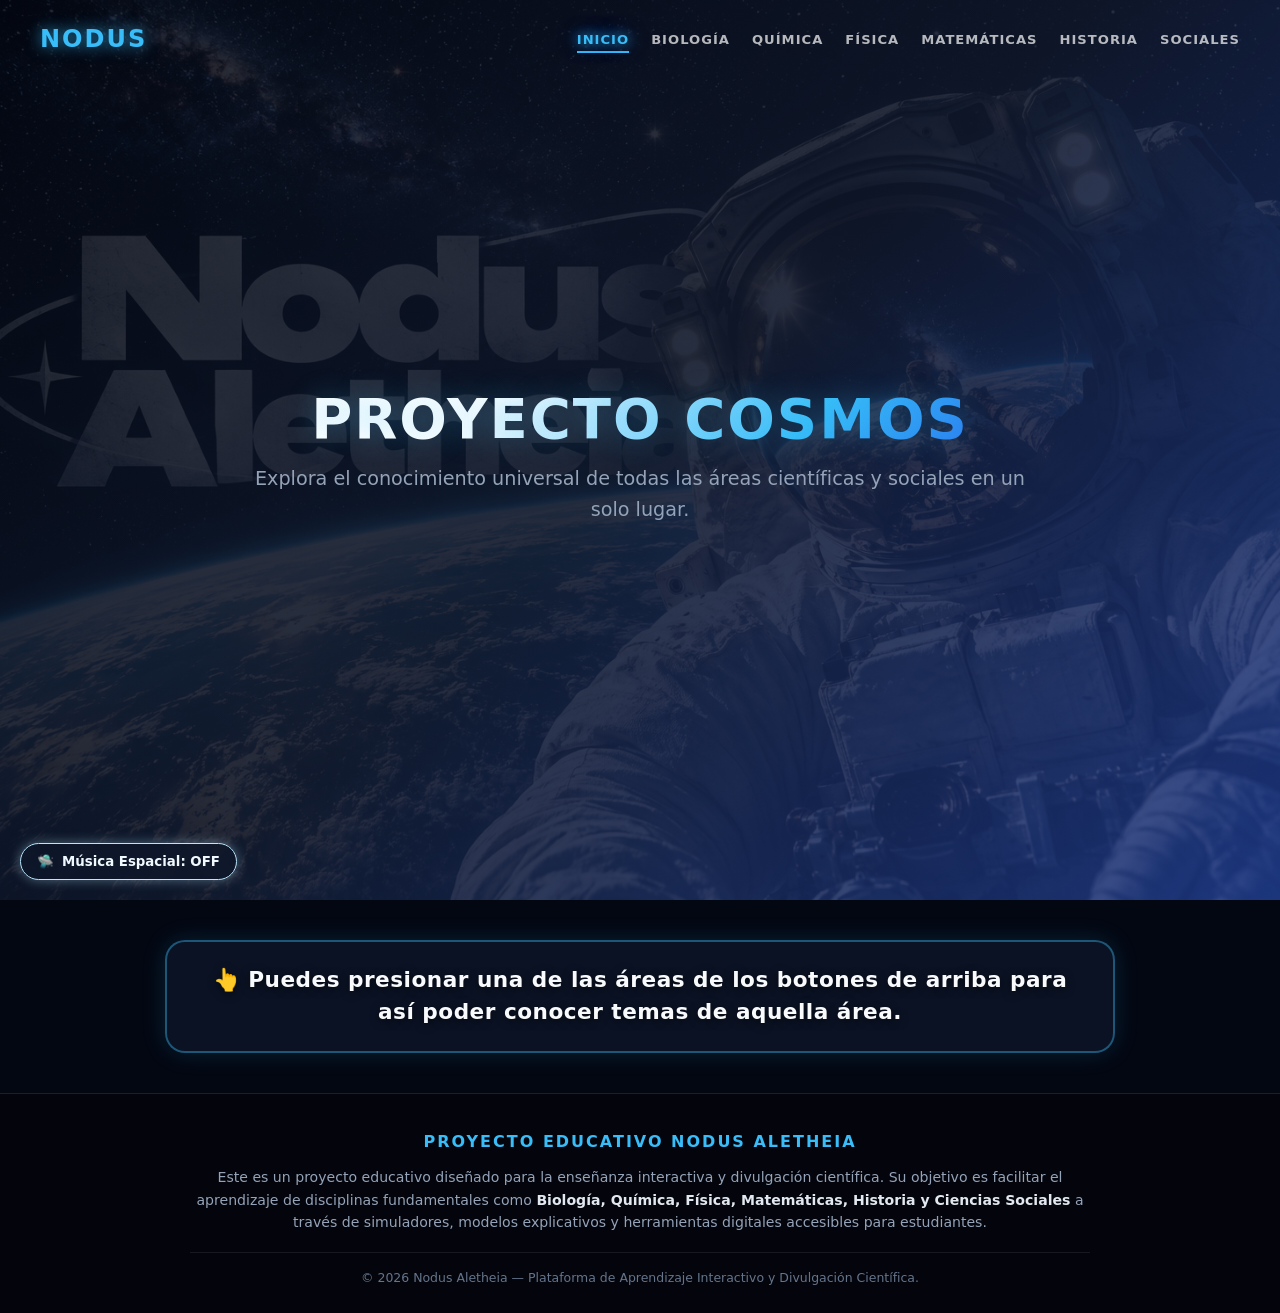
==== commit 412bb95e: "Add files via upload" ====
--- a/index.html
+++ b/index.html
@@ -1,4 +1,4 @@
-!DOCTYPE html>
+
 <html lang="es">
 <head>
     <meta charset="UTF-8">
@@ -115,7 +115,7 @@
 
             <!-- MENÚ DE MATERIAS -->
             <ul class="menu-navegacion">
-                <li><a href="inicio.html" class="activo-inicio">INICIO</a></li>
+                <li><a href="index.html" class="activo-inicio">INICIO</a></li>
                 <li><a href="biologia.html">BIOLOGÍA</a></li>
                 <li><a href="quimica.html">QUÍMICA</a></li>
                 <li><a href="fisica.html">FÍSICA</a></li>
